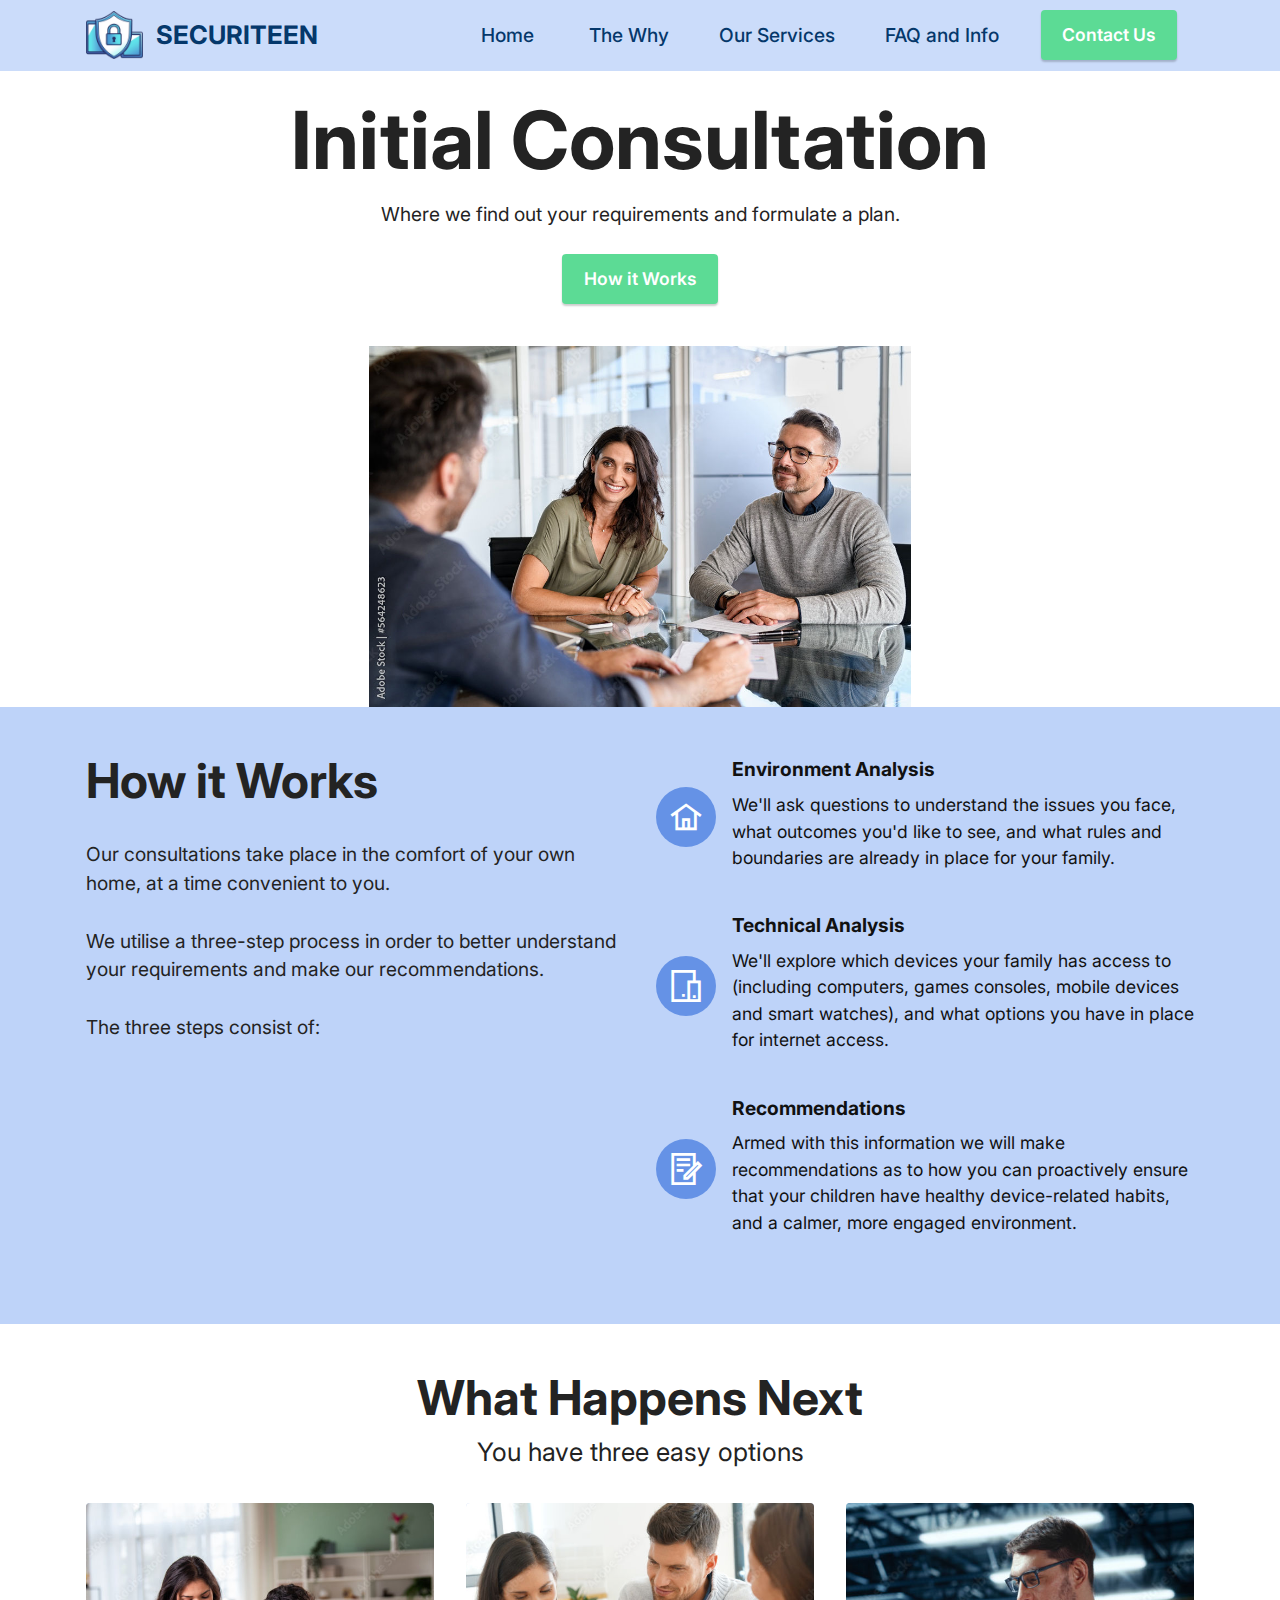
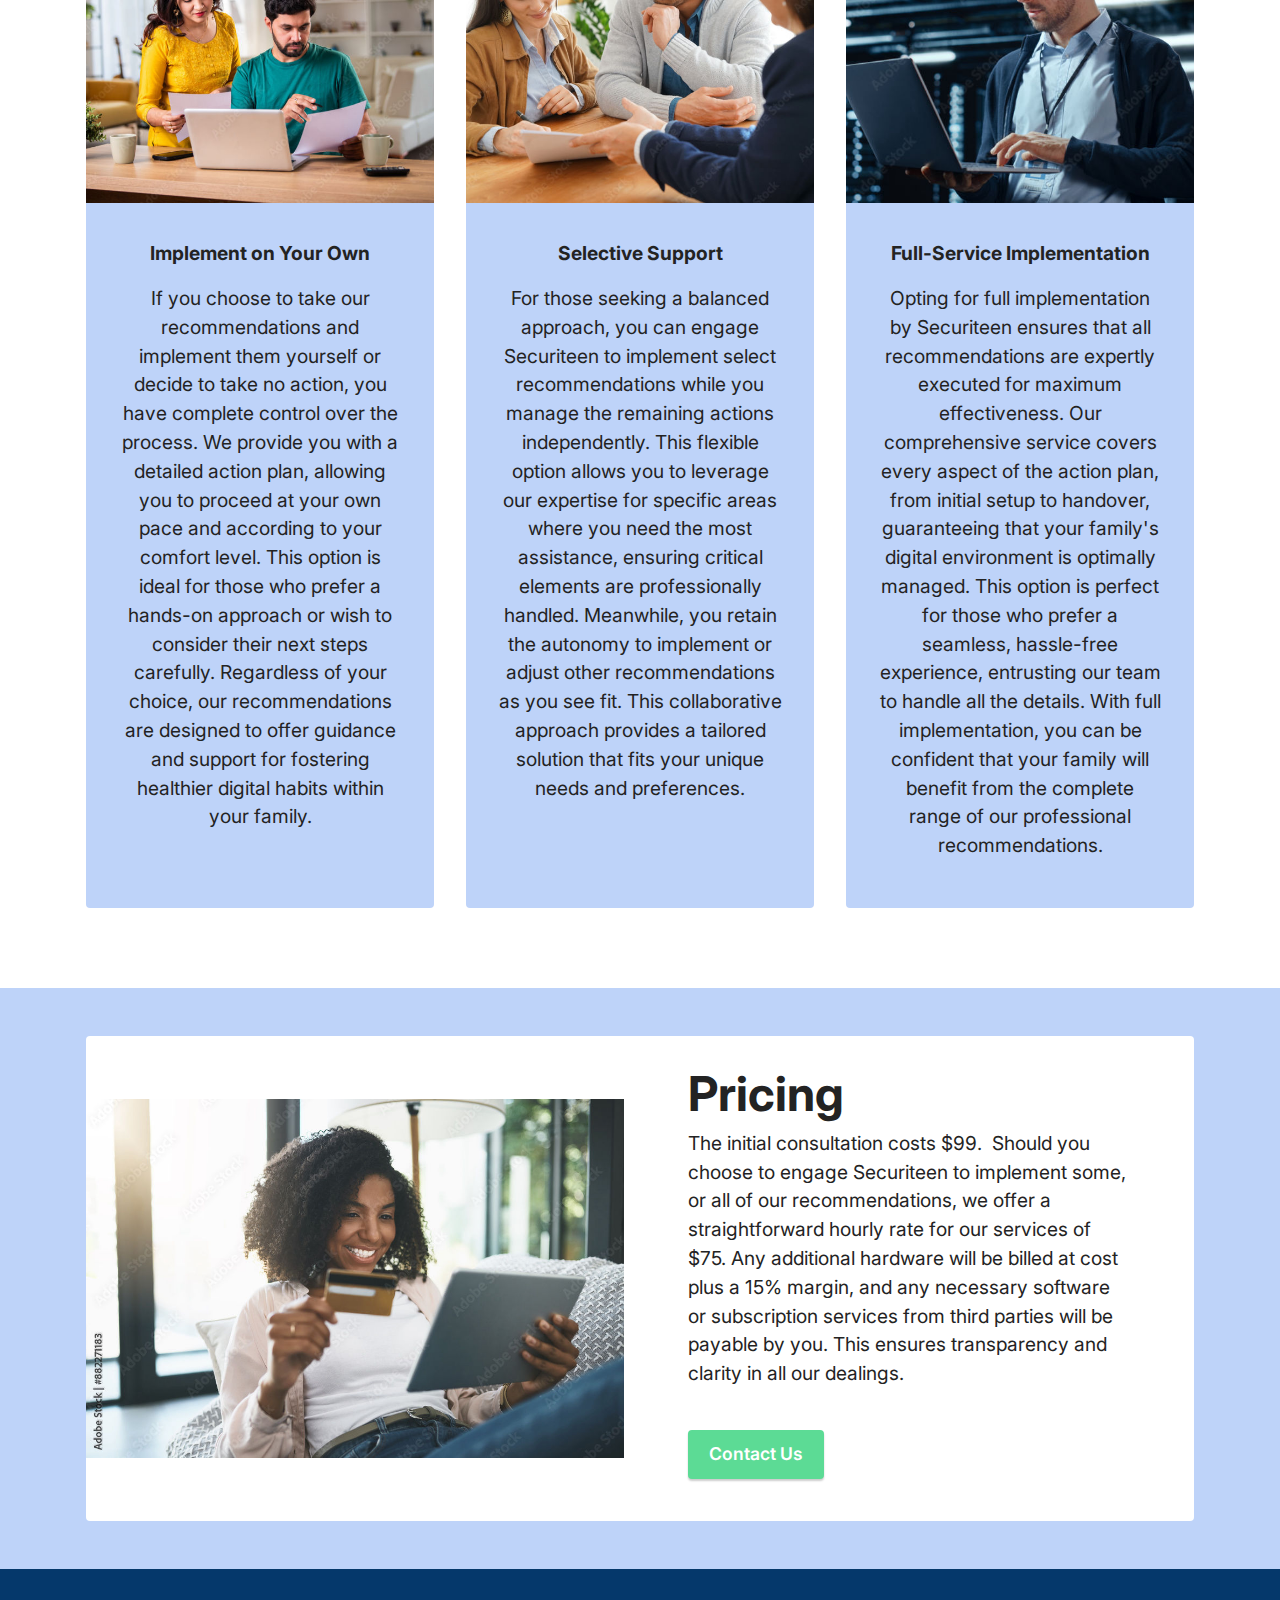
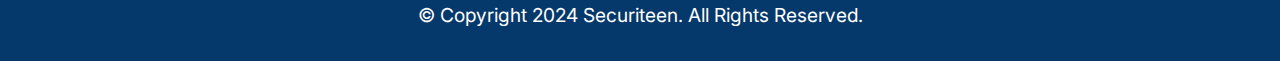
==== consultations.html @ f28571cd "Add files via upload" ====
<!DOCTYPE html>
<html  >
<head>
  
  <meta charset="UTF-8">
  <meta http-equiv="X-UA-Compatible" content="IE=edge">
  
  <meta name="viewport" content="width=device-width, initial-scale=1, minimum-scale=1">
  <link rel="shortcut icon" href="assets/images/logo6a-134x112.png" type="image/x-icon">
  <meta name="description" content="">
  
  
  <title>Securiteen - Consultations</title>
  <link rel="stylesheet" href="assets/web/assets/mobirise-icons2/mobirise2.css">
  <link rel="stylesheet" href="assets/bootstrap/css/bootstrap.min.css">
  <link rel="stylesheet" href="assets/bootstrap/css/bootstrap-grid.min.css">
  <link rel="stylesheet" href="assets/bootstrap/css/bootstrap-reboot.min.css">
    <link rel="stylesheet" href="assets/dropdown/css/style.css">
  <link rel="stylesheet" href="assets/socicon/css/styles.css">
  <link rel="stylesheet" href="assets/theme/css/style.css">
  <link rel="preload" href="https://fonts.googleapis.com/css?family=Inter:100,200,300,400,500,600,700,800,900,100i,200i,300i,400i,500i,600i,700i,800i,900i&display=swap" as="style" onload="this.onload=null;this.rel='stylesheet'">
  <noscript><link rel="stylesheet" href="https://fonts.googleapis.com/css?family=Inter:100,200,300,400,500,600,700,800,900,100i,200i,300i,400i,500i,600i,700i,800i,900i&display=swap"></noscript>
  <link rel="preload" as="style" href="assets/mobirise/css/mbr-additional.css"><link rel="stylesheet" href="assets/mobirise/css/mbr-additional.css" type="text/css">

  
  
  
</head>
<body>
  
  <section data-bs-version="5.1" class="menu menu3 cid-sFAA5oUu2Y" once="menu" id="menu3-d">
    
    <nav class="navbar navbar-dropdown navbar-expand-lg">
        <div class="container">
            <div class="navbar-brand">
                <span class="navbar-logo">
                    <a href="index.html">
                        <img src="assets/images/logo6a-134x112.png" alt="Securiteen" style="height: 3rem;">
                    </a>
                </span>
                <span class="navbar-caption-wrap"><a class="navbar-caption text-primary display-5" href="index.html">SECURITEEN</a></span>
            </div>
            <button class="navbar-toggler" type="button" data-toggle="collapse" data-bs-toggle="collapse" data-target="#navbarSupportedContent" data-bs-target="#navbarSupportedContent" aria-controls="navbarNavAltMarkup" aria-expanded="false" aria-label="Toggle navigation">
                <div class="hamburger">
                    <span></span>
                    <span></span>
                    <span></span>
                    <span></span>
                </div>
            </button>
            <div class="collapse navbar-collapse" id="navbarSupportedContent">
                <ul class="navbar-nav nav-dropdown" data-app-modern-menu="true"><li class="nav-item"><a class="nav-link link text-primary display-7" href="index.html">Home&nbsp;</a></li>
                    <li class="nav-item"><a class="nav-link link text-primary display-7" href="index.html#content4-5">The Why</a></li>
                    <li class="nav-item"><a class="nav-link link text-primary display-7" href="services.html#info3-a">Our Services</a>
                    </li><li class="nav-item"><a class="nav-link link text-primary display-7" href="faq.html">FAQ and Info</a></li></ul>
                
                <div class="navbar-buttons mbr-section-btn"><a class="btn btn-secondary display-4" href="index.html#form1-7">Contact Us</a></div>
            </div>
        </div>
    </nav>
</section>

<section data-bs-version="5.1" class="header10 cid-ukwX53IGtv" id="header10-f">

    

    
    

    <div class="align-center container-fluid">
        <div class="row justify-content-center">
            <div class="col-md-12 col-lg-9">
                <h1 class="mbr-section-title mbr-fonts-style mb-3 display-1"><strong>Initial Consultation</strong></h1>
                <p class="mbr-text mbr-fonts-style display-7">
                    Where we find out your requirements and formulate a plan.</p>
                <div class="mbr-section-btn mt-3"><a class="btn btn-secondary display-4" href="consultations.html#features13-g">How it Works</a></div>
                <div class="image-wrap mt-4">
                    <img src="assets/images/adobestock-564248623-preview-1000x667.jpg" alt="" title="">
                </div>
            </div>
        </div>
    </div>
</section>

<section data-bs-version="5.1" class="features12 cid-ukwXMFQXv1" id="features13-g">

    

    
    
    <div class="container">
        <div class="row justify-content-center">
            <div class="col-12 col-lg-6">
                <div class="card-wrapper">
                    <div class="card-box align-left">
                        <h4 class="card-title mbr-fonts-style mb-4 display-2"><strong>How it Works</strong></h4>
                        <p class="mbr-text mbr-fonts-style mb-4 display-7">Our consultations take place in the comfort of your own home, at a time convenient to you.<br><br>We utilise a three-step process in order to better understand your requirements and make our recommendations.<br><br>The three steps consist of:</p>
                        
                    </div>
                </div>
            </div>
            <div class="col-12 col-lg-6">
                <div class="item mbr-flex">
                    <div class="icon-box">
                        <span class="mbr-iconfont mobi-mbri-home mobi-mbri"></span>
                    </div>
                    <div class="text-box">
                        <h4 class="icon-title mbr-black mbr-fonts-style display-7">
                            <strong>Environment Analysis</strong></h4>
                        <h5 class="icon-text mbr-black mbr-fonts-style display-4">We'll ask questions to understand the issues you face, what outcomes you'd like to see, and what rules and boundaries are already in place for your family.</h5>
                    </div>
                </div>
                <div class="item mbr-flex">
                    <div class="icon-box">
                        <span class="mbr-iconfont mobi-mbri-devices mobi-mbri"></span>
                    </div>
                    <div class="text-box">
                        <h4 class="icon-title mbr-black mbr-fonts-style display-7">
                            <strong>Technical Analysis</strong></h4>
                        <h5 class="icon-text mbr-black mbr-fonts-style display-4">We'll explore which devices your family has access to (including computers, games consoles, mobile devices and smart watches), and what options you have in place for internet access.</h5>
                    </div>
                </div>
                <div class="item mbr-flex">
                    <div class="icon-box">
                        <span class="mbr-iconfont mobi-mbri-contact-form mobi-mbri"></span>
                    </div>
                    <div class="text-box">
                        <h4 class="icon-title mbr-black mbr-fonts-style display-7">
                            <strong>Recommendations</strong></h4>
                        <h5 class="icon-text mbr-black mbr-fonts-style display-4">Armed with this information we will make recommendations as to how you can proactively ensure that your children have healthy device-related habits, and a calmer, more engaged environment.</h5>
                    </div>
                </div>
            </div>
        </div>
    </div>
</section>

<section data-bs-version="5.1" class="content3 cid-ukx0p74iKu" id="content3-h">
    
    
    <div class="container">
        <div class="mbr-section-head">
            <h4 class="mbr-section-title mbr-fonts-style align-center mb-0 display-2"><strong>What Happens Next</strong></h4>
            <h5 class="mbr-section-subtitle mbr-fonts-style align-center mb-0 mt-2 display-5">You have three easy options</h5>
        </div>
        <div class="row mt-4">
            <div class="item features-image сol-12 col-md-6 col-lg-4">
                <div class="item-wrapper">
                    <div class="item-img">
                        <img src="assets/images/adobestock-776880130-preview-816x544.jpg" alt="" title="">
                    </div>
                    <div class="item-content">
                        
                        <h6 class="item-subtitle mbr-fonts-style mt-1 display-7"><strong>Implement on Your Own</strong></h6>
                        <p class="mbr-text mbr-fonts-style mt-3 display-7">If you choose to take our recommendations and implement them yourself or decide to take no action, you have complete control over the process. We provide you with a detailed action plan, allowing you to proceed at your own pace and according to your comfort level. This option is ideal for those who prefer a hands-on approach or wish to consider their next steps carefully. Regardless of your choice, our recommendations are designed to offer guidance and support for fostering healthier digital habits within your family.</p>
                    </div>
                    
                </div>
            </div>
            <div class="item features-image сol-12 col-md-6 col-lg-4">
                <div class="item-wrapper">
                    <div class="item-img">
                        <img src="assets/images/adobestock-130217377-preview-816x544.jpg" alt="" title="">
                    </div>
                    <div class="item-content">
                        
                        <h6 class="item-subtitle mbr-fonts-style mt-1 display-7"><strong>Selective Support</strong></h6>
                        <p class="mbr-text mbr-fonts-style mt-3 display-7">For those seeking a balanced approach, you can engage Securiteen to implement select recommendations while you manage the remaining actions independently. This flexible option allows you to leverage our expertise for specific areas where you need the most assistance, ensuring critical elements are professionally handled. Meanwhile, you retain the autonomy to implement or adjust other recommendations as you see fit. This collaborative approach provides a tailored solution that fits your unique needs and preferences. <br>
                        </p>
                    </div>
                    
                </div>
            </div>
            <div class="item features-image сol-12 col-md-6 col-lg-4">
                <div class="item-wrapper">
                    <div class="item-img">
                        <img src="assets/images/adobestock-510856910-preview-816x459.jpg" alt="" title="">
                    </div>
                    <div class="item-content">
                        
                        <h6 class="item-subtitle mbr-fonts-style mt-1 display-7"><strong>Full-Service Implementation</strong></h6>
                        <p class="mbr-text mbr-fonts-style mt-3 display-7">Opting for full implementation by Securiteen ensures that all recommendations are expertly executed for maximum effectiveness. Our comprehensive service covers every aspect of the action plan, from initial setup to handover, guaranteeing that your family's digital environment is optimally managed. This option is perfect for those who prefer a seamless, hassle-free experience, entrusting our team to handle all the details. With full implementation, you can be confident that your family will benefit from the complete range of our professional recommendations.</p>
                    </div>
                    
                </div>
            </div>

        </div>
    </div>
</section>

<section data-bs-version="5.1" class="features6 cid-ukxaMw0TjD" id="features7-j">
    <!---->
    

    
    
    <div class="container">
        <div class="card-wrapper">
            <div class="row align-items-center">
                <div class="col-12 col-lg-6">
                    <div class="image-wrapper">
                        <img src="assets/images/adobestock-882271183-preview-1000x667.jpg" alt="">
                    </div>
                </div>
                <div class="col-12 col-lg">
                    <div class="text-box">
                        <h5 class="mbr-title mbr-fonts-style display-2">
                            <strong>Pricing</strong></h5>
                        <p class="mbr-text mbr-fonts-style display-7">The initial consultation costs $99.&nbsp; Should you choose to engage Securiteen to implement some, or all of our recommendations, we offer a straightforward hourly rate for our services of $75. Any additional hardware will be billed at cost plus a 15% margin, and any necessary software or subscription services from third parties will be payable by you. This ensures transparency and clarity in all our dealings.</p>
                        
                        <div class="mbr-section-btn pt-3"><a href="index.html#form1-7" class="btn btn-secondary display-4">Contact Us</a></div>
                    </div>
                </div>
            </div>
        </div>
    </div>
</section>

<section data-bs-version="5.1" class="footer3 cid-sFAOjz8nX7" once="footers" id="footer3-e">

    

    

    <div class="container">
        <div class="media-container-row align-center mbr-white">
            
            
            <div class="row row-copirayt">
                <p class="mbr-text mb-0 mbr-fonts-style mbr-white align-center display-7">
                    © Copyright 2024 Securiteen. All Rights Reserved.
                </p>
            </div>
        </div>
    </div>
</section>


<script src="assets/bootstrap/js/bootstrap.bundle.min.js"></script>
  <script src="assets/smoothscroll/smooth-scroll.js"></script>
  <script src="assets/ytplayer/index.js"></script>
      <script src="assets/dropdown/js/navbar-dropdown.js"></script>
  <script src="assets/theme/js/script.js"></script>
  
  
  
</body>
</html>
---- assets/web/assets/mobirise-icons2/mobirise2.css ----
@font-face {
  font-family: 'Moririse2';
  font-display: swap;
  src:  url('mobirise2.eot?f2bix4');
  src:  url('mobirise2.eot?f2bix4#iefix') format('embedded-opentype'),
    url('mobirise2.ttf?f2bix4') format('truetype'),
    url('mobirise2.woff?f2bix4') format('woff'),
    url('mobirise2.svg?f2bix4#mobirise2') format('svg');
  font-weight: normal;
  font-style: normal;
}

[class^="mobi-"], [class*=" mobi-"] {
  /* use !important to prevent issues with browser extensions that change fonts */
  font-family: 'Moririse2' !important;
  speak: none;
  font-style: normal;
  font-weight: normal;
  font-variant: normal;
  text-transform: none;
  line-height: 1;

  /* Better Font Rendering =========== */
  -webkit-font-smoothing: antialiased;
  -moz-osx-font-smoothing: grayscale;
}

.mobi-mbri-add-submenu:before {
  content: "\e900";
}
.mobi-mbri-alert:before {
  content: "\e901";
}
.mobi-mbri-align-center:before {
  content: "\e902";
}
.mobi-mbri-align-justify:before {
  content: "\e903";
}
.mobi-mbri-align-left:before {
  content: "\e904";
}
.mobi-mbri-align-right:before {
  content: "\e905";
}
.mobi-mbri-android:before {
  content: "\e906";
}
.mobi-mbri-apple:before {
  content: "\e907";
}
.mobi-mbri-arrow-down:before {
  content: "\e908";
}
.mobi-mbri-arrow-next:before {
  content: "\e909";
}
.mobi-mbri-arrow-prev:before {
  content: "\e90a";
}
.mobi-mbri-arrow-up:before {
  content: "\e90b";
}
.mobi-mbri-bold:before {
  content: "\e90c";
}
.mobi-mbri-bookmark:before {
  content: "\e90d";
}
.mobi-mbri-bootstrap:before {
  content: "\e90e";
}
.mobi-mbri-briefcase:before {
  content: "\e90f";
}
.mobi-mbri-browse:before {
  content: "\e910";
}
.mobi-mbri-bulleted-list:before {
  content: "\e911";
}
.mobi-mbri-calendar:before {
  content: "\e912";
}
.mobi-mbri-camera:before {
  content: "\e913";
}
.mobi-mbri-cart-add:before {
  content: "\e914";
}
.mobi-mbri-cart-full:before {
  content: "\e915";
}
.mobi-mbri-cash:before {
  content: "\e916";
}
.mobi-mbri-change-style:before {
  content: "\e917";
}
.mobi-mbri-chat:before {
  content: "\e918";
}
.mobi-mbri-clock:before {
  content: "\e919";
}
.mobi-mbri-close:before {
  content: "\e91a";
}
.mobi-mbri-cloud:before {
  content: "\e91b";
}
.mobi-mbri-code:before {
  content: "\e91c";
}
.mobi-mbri-contact-form:before {
  content: "\e91d";
}
.mobi-mbri-credit-card:before {
  content: "\e91e";
}
.mobi-mbri-cursor-click:before {
  content: "\e91f";
}
.mobi-mbri-cust-feedback:before {
  content: "\e920";
}
.mobi-mbri-database:before {
  content: "\e921";
}
.mobi-mbri-delivery:before {
  content: "\e922";
}
.mobi-mbri-desktop:before {
  content: "\e923";
}
.mobi-mbri-devices:before {
  content: "\e924";
}
.mobi-mbri-down:before {
  content: "\e925";
}
.mobi-mbri-download-2:before {
  content: "\e926";
}
.mobi-mbri-download:before {
  content: "\e927";
}
.mobi-mbri-drag-n-drop-2:before {
  content: "\e928";
}
.mobi-mbri-drag-n-drop:before {
  content: "\e929";
}
.mobi-mbri-edit-2:before {
  content: "\e92a";
}
.mobi-mbri-edit:before {
  content: "\e92b";
}
.mobi-mbri-error:before {
  content: "\e92c";
}
.mobi-mbri-extension:before {
  content: "\e92d";
}
.mobi-mbri-features:before {
  content: "\e92e";
}
.mobi-mbri-file:before {
  content: "\e92f";
}
.mobi-mbri-flag:before {
  content: "\e930";
}
.mobi-mbri-folder:before {
  content: "\e931";
}
.mobi-mbri-gift:before {
  content: "\e932";
}
.mobi-mbri-github:before {
  content: "\e933";
}
.mobi-mbri-globe-2:before {
  content: "\e934";
}
.mobi-mbri-globe:before {
  content: "\e935";
}
.mobi-mbri-growing-chart:before {
  content: "\e936";
}
.mobi-mbri-hearth:before {
  content: "\e937";
}
.mobi-mbri-help:before {
  content: "\e938";
}
.mobi-mbri-home:before {
  content: "\e939";
}
.mobi-mbri-hot-cup:before {
  content: "\e93a";
}
.mobi-mbri-idea:before {
  content: "\e93b";
}
.mobi-mbri-image-gallery:before {
  content: "\e93c";
}
.mobi-mbri-image-slider:before {
  content: "\e93d";
}
.mobi-mbri-info:before {
  content: "\e93e";
}
.mobi-mbri-italic:before {
  content: "\e93f";
}
.mobi-mbri-key:before {
  content: "\e940";
}
.mobi-mbri-laptop:before {
  content: "\e941";
}
.mobi-mbri-layers:before {
  content: "\e942";
}
.mobi-mbri-left-right:before {
  content: "\e943";
}
.mobi-mbri-left:before {
  content: "\e944";
}
.mobi-mbri-letter:before {
  content: "\e945";
}
.mobi-mbri-like:before {
  content: "\e946";
}
.mobi-mbri-link:before {
  content: "\e947";
}
.mobi-mbri-lock:before {
  content: "\e948";
}
.mobi-mbri-login:before {
  content: "\e949";
}
.mobi-mbri-logout:before {
  content: "\e94a";
}
.mobi-mbri-magic-stick:before {
  content: "\e94b";
}
.mobi-mbri-map-pin:before {
  content: "\e94c";
}
.mobi-mbri-menu:before {
  content: "\e94d";
}
.mobi-mbri-mobile-2:before {
  content: "\e94e";
}
.mobi-mbri-mobile-horizontal:before {
  content: "\e94f";
}
.mobi-mbri-mobile:before {
  content: "\e950";
}
.mobi-mbri-mobirise:before {
  content: "\e951";
}
.mobi-mbri-more-horizontal:before {
  content: "\e952";
}
.mobi-mbri-more-vertical:before {
  content: "\e953";
}
.mobi-mbri-music:before {
  content: "\e954";
}
.mobi-mbri-new-file:before {
  content: "\e955";
}
.mobi-mbri-numbered-list:before {
  content: "\e956";
}
.mobi-mbri-opened-folder:before {
  content: "\e957";
}
.mobi-mbri-pages:before {
  content: "\e958";
}
.mobi-mbri-paper-plane:before {
  content: "\e959";
}
.mobi-mbri-paperclip:before {
  content: "\e95a";
}
.mobi-mbri-phone:before {
  content: "\e95b";
}
.mobi-mbri-photo:before {
  content: "\e95c";
}
.mobi-mbri-photos:before {
  content: "\e95d";
}
.mobi-mbri-pin:before {
  content: "\e95e";
}
.mobi-mbri-play:before {
  content: "\e95f";
}
.mobi-mbri-plus:before {
  content: "\e960";
}
.mobi-mbri-preview:before {
  content: "\e961";
}
.mobi-mbri-print:before {
  content: "\e962";
}
.mobi-mbri-protect:before {
  content: "\e963";
}
.mobi-mbri-question:before {
  content: "\e964";
}
.mobi-mbri-quote-left:before {
  content: "\e965";
}
.mobi-mbri-quote-right:before {
  content: "\e966";
}
.mobi-mbri-redo:before {
  content: "\e967";
}
.mobi-mbri-refresh:before {
  content: "\e968";
}
.mobi-mbri-responsive-2:before {
  content: "\e969";
}
.mobi-mbri-responsive:before {
  content: "\e96a";
}
.mobi-mbri-right:before {
  content: "\e96b";
}
.mobi-mbri-rocket:before {
  content: "\e96c";
}
.mobi-mbri-sad-face:before {
  content: "\e96d";
}
.mobi-mbri-sale:before {
  content: "\e96e";
}
.mobi-mbri-save:before {
  content: "\e96f";
}
.mobi-mbri-search:before {
  content: "\e970";
}
.mobi-mbri-setting-2:before {
  content: "\e971";
}
.mobi-mbri-setting-3:before {
  content: "\e972";
}
.mobi-mbri-setting:before {
  content: "\e973";
}
.mobi-mbri-share:before {
  content: "\e974";
}
.mobi-mbri-shopping-bag:before {
  content: "\e975";
}
.mobi-mbri-shopping-basket:before {
  content: "\e976";
}
.mobi-mbri-shopping-cart:before {
  content: "\e977";
}
.mobi-mbri-sites:before {
  content: "\e978";
}
.mobi-mbri-smile-face:before {
  content: "\e979";
}
.mobi-mbri-speed:before {
  content: "\e97a";
}
.mobi-mbri-star:before {
  content: "\e97b";
}
.mobi-mbri-success:before {
  content: "\e97c";
}
.mobi-mbri-sun:before {
  content: "\e97d";
}
.mobi-mbri-sun2:before {
  content: "\e97e";
}
.mobi-mbri-tablet-vertical:before {
  content: "\e97f";
}
.mobi-mbri-tablet:before {
  content: "\e980";
}
.mobi-mbri-target:before {
  content: "\e981";
}
.mobi-mbri-timer:before {
  content: "\e982";
}
.mobi-mbri-to-ftp:before {
  content: "\e983";
}
.mobi-mbri-to-local-drive:before {
  content: "\e984";
}
.mobi-mbri-touch-swipe:before {
  content: "\e985";
}
.mobi-mbri-touch:before {
  content: "\e986";
}
.mobi-mbri-trash:before {
  content: "\e987";
}
.mobi-mbri-underline:before {
  content: "\e988";
}
.mobi-mbri-undo:before {
  content: "\e989";
}
.mobi-mbri-unlink:before {
  content: "\e98a";
}
.mobi-mbri-unlock:before {
  content: "\e98b";
}
.mobi-mbri-up-down:before {
  content: "\e98c";
}
.mobi-mbri-up:before {
  content: "\e98d";
}
.mobi-mbri-update:before {
  content: "\e98e";
}
.mobi-mbri-upload-2:before {
  content: "\e98f";
}
.mobi-mbri-upload:before {
  content: "\e990";
}
.mobi-mbri-user-2:before {
  content: "\e991";
}
.mobi-mbri-user:before {
  content: "\e992";
}
.mobi-mbri-users:before {
  content: "\e993";
}
.mobi-mbri-video-play:before {
  content: "\e994";
}
.mobi-mbri-video:before {
  content: "\e995";
}
.mobi-mbri-watch:before {
  content: "\e996";
}
.mobi-mbri-website-theme-2:before {
  content: "\e997";
}
.mobi-mbri-website-theme:before {
  content: "\e998";
}
.mobi-mbri-wifi:before {
  content: "\e999";
}
.mobi-mbri-windows:before {
  content: "\e99a";
}
.mobi-mbri-zoom-in:before {
  content: "\e99b";
}
.mobi-mbri-zoom-out:before {
  content: "\e99c";
}
---- assets/dropdown/css/style.css ----
.navbar-dropdown {
  left: 0;
  padding: 0;
  position: absolute;
  right: 0;
  top: 0;
  transition: all 0.45s ease;
  z-index: 1030;
  background: #282828; }
  .navbar-dropdown .navbar-logo {
    margin-right: 0.8rem;
    transition: margin 0.3s ease-in-out;
    vertical-align: middle; }
    .navbar-dropdown .navbar-logo img {
      height: 3.125rem;
      transition: all 0.3s ease-in-out; }
    .navbar-dropdown .navbar-logo.mbr-iconfont {
      font-size: 3.125rem;
      line-height: 3.125rem; }
  .navbar-dropdown .navbar-caption {
    font-weight: 700;
    white-space: normal;
    vertical-align: -4px;
    line-height: 3.125rem !important; }
    .navbar-dropdown .navbar-caption, .navbar-dropdown .navbar-caption:hover {
      color: inherit;
      text-decoration: none; }
  .navbar-dropdown .mbr-iconfont + .navbar-caption {
    vertical-align: -1px; }
  .navbar-dropdown.navbar-fixed-top {
    position: fixed; }
  .navbar-dropdown .navbar-brand span {
    vertical-align: -4px; }
  .navbar-dropdown.bg-color.transparent {
    background: none; }
  .navbar-dropdown.navbar-short .navbar-brand {
    padding: 0.625rem 0; }
    .navbar-dropdown.navbar-short .navbar-brand span {
      vertical-align: -1px; }
  .navbar-dropdown.navbar-short .navbar-caption {
    line-height: 2.375rem !important;
    vertical-align: -2px; }
  .navbar-dropdown.navbar-short .navbar-logo {
    margin-right: 0.5rem; }
    .navbar-dropdown.navbar-short .navbar-logo img {
      height: 2.375rem; }
    .navbar-dropdown.navbar-short .navbar-logo.mbr-iconfont {
      font-size: 2.375rem;
      line-height: 2.375rem; }
  .navbar-dropdown.navbar-short .mbr-table-cell {
    height: 3.625rem; }
  .navbar-dropdown .navbar-close {
    left: 0.6875rem;
    position: fixed;
    top: 0.75rem;
    z-index: 1000; }
  .navbar-dropdown .hamburger-icon {
    content: "";
    display: inline-block;
    vertical-align: middle;
    width: 16px;
    -webkit-box-shadow: 0 -6px 0 1px #282828,0 0 0 1px #282828,0 6px 0 1px #282828;
    -moz-box-shadow: 0 -6px 0 1px #282828,0 0 0 1px #282828,0 6px 0 1px #282828;
    box-shadow: 0 -6px 0 1px #282828,0 0 0 1px #282828,0 6px 0 1px #282828; }

.dropdown-menu .dropdown-toggle[data-toggle="dropdown-submenu"]::after {
  border-bottom: 0.35em solid transparent;
  border-left: 0.35em solid;
  border-right: 0;
  border-top: 0.35em solid transparent;
  margin-left: 0.3rem; }

.dropdown-menu .dropdown-item:focus {
  outline: 0; }

.nav-dropdown {
  font-size: 0.75rem;
  font-weight: 500;
  height: auto !important; }
  .nav-dropdown .nav-btn {
    padding-left: 1rem; }
  .nav-dropdown .link {
    margin: .667em 1.667em;
    font-weight: 500;
    padding: 0;
    transition: color .2s ease-in-out; }
    .nav-dropdown .link.dropdown-toggle {
      margin-right: 2.583em; }
      .nav-dropdown .link.dropdown-toggle::after {
        margin-left: .25rem;
        border-top: 0.35em solid;
        border-right: 0.35em solid transparent;
        border-left: 0.35em solid transparent;
        border-bottom: 0; }
      .nav-dropdown .link.dropdown-toggle[aria-expanded="true"] {
        margin: 0;
        padding: 0.667em 3.263em  0.667em 1.667em; }
  .nav-dropdown .link::after,
  .nav-dropdown .dropdown-item::after {
    color: inherit; }
  .nav-dropdown .btn {
    font-size: 0.75rem;
    font-weight: 700;
    letter-spacing: 0;
    margin-bottom: 0;
    padding-left: 1.25rem;
    padding-right: 1.25rem; }
  .nav-dropdown .dropdown-menu {
    border-radius: 0;
    border: 0;
    left: 0;
    margin: 0;
    padding-bottom: 1.25rem;
    padding-top: 1.25rem;
    position: relative; }
  .nav-dropdown .dropdown-submenu {
    margin-left: 0.125rem;
    top: 0; }
  .nav-dropdown .dropdown-item {
    font-weight: 500;
    line-height: 2;
    padding: 0.3846em 4.615em 0.3846em 1.5385em;
    position: relative;
    transition: color .2s ease-in-out, background-color .2s ease-in-out; }
    .nav-dropdown .dropdown-item::after {
      margin-top: -0.3077em;
      position: absolute;
      right: 1.1538em;
      top: 50%; }
    .nav-dropdown .dropdown-item:focus, .nav-dropdown .dropdown-item:hover {
      background: none; }

@media (max-width: 767px) {
  .nav-dropdown.navbar-toggleable-sm {
    bottom: 0;
    display: none;
    left: 0;
    overflow-x: hidden;
    position: fixed;
    top: 0;
    transform: translateX(-100%);
    -ms-transform: translateX(-100%);
    -webkit-transform: translateX(-100%);
    width: 18.75rem;
    z-index: 999; } }
.nav-dropdown.navbar-toggleable-xl {
  bottom: 0;
  display: none;
  left: 0;
  overflow-x: hidden;
  position: fixed;
  top: 0;
  transform: translateX(-100%);
  -ms-transform: translateX(-100%);
  -webkit-transform: translateX(-100%);
  width: 18.75rem;
  z-index: 999; }

.nav-dropdown-sm {
  display: block !important;
  overflow-x: hidden;
  overflow: auto;
  padding-top: 3.875rem; }
  .nav-dropdown-sm::after {
    content: "";
    display: block;
    height: 3rem;
    width: 100%; }
  .nav-dropdown-sm.collapse.in ~ .navbar-close {
    display: block !important; }
  .nav-dropdown-sm.collapsing, .nav-dropdown-sm.collapse.in {
    transform: translateX(0);
    -ms-transform: translateX(0);
    -webkit-transform: translateX(0);
    transition: all 0.25s ease-out;
    -webkit-transition: all 0.25s ease-out;
    background: #282828; }
  .nav-dropdown-sm.collapsing[aria-expanded="false"] {
    transform: translateX(-100%);
    -ms-transform: translateX(-100%);
    -webkit-transform: translateX(-100%); }
  .nav-dropdown-sm .nav-item {
    display: block;
    margin-left: 0 !important;
    padding-left: 0; }
  .nav-dropdown-sm .link,
  .nav-dropdown-sm .dropdown-item {
    border-top: 1px dotted rgba(255, 255, 255, 0.1);
    font-size: 0.8125rem;
    line-height: 1.6;
    margin: 0 !important;
    padding: 0.875rem 2.4rem 0.875rem 1.5625rem !important;
    position: relative;
    white-space: normal; }
    .nav-dropdown-sm .link:focus, .nav-dropdown-sm .link:hover,
    .nav-dropdown-sm .dropdown-item:focus,
    .nav-dropdown-sm .dropdown-item:hover {
      background: rgba(0, 0, 0, 0.2) !important;
      color: #c0a375; }
  .nav-dropdown-sm .nav-btn {
    position: relative;
    padding: 1.5625rem 1.5625rem 0 1.5625rem; }
    .nav-dropdown-sm .nav-btn::before {
      border-top: 1px dotted rgba(255, 255, 255, 0.1);
      content: "";
      left: 0;
      position: absolute;
      top: 0;
      width: 100%; }
    .nav-dropdown-sm .nav-btn + .nav-btn {
      padding-top: 0.625rem; }
      .nav-dropdown-sm .nav-btn + .nav-btn::before {
        display: none; }
  .nav-dropdown-sm .btn {
    padding: 0.625rem 0; }
  .nav-dropdown-sm .dropdown-toggle[data-toggle="dropdown-submenu"]::after {
    margin-left: .25rem;
    border-top: 0.35em solid;
    border-right: 0.35em solid transparent;
    border-left: 0.35em solid transparent;
    border-bottom: 0; }
  .nav-dropdown-sm .dropdown-toggle[data-toggle="dropdown-submenu"][aria-expanded="true"]::after {
    border-top: 0;
    border-right: 0.35em solid transparent;
    border-left: 0.35em solid transparent;
    border-bottom: 0.35em solid; }
  .nav-dropdown-sm .dropdown-menu {
    margin: 0;
    padding: 0;
    position: relative;
    top: 0;
    left: 0;
    width: 100%;
    border: 0;
    float: none;
    border-radius: 0;
    background: none; }
  .nav-dropdown-sm .dropdown-submenu {
    left: 100%;
    margin-left: 0.125rem;
    margin-top: -1.25rem;
    top: 0; }

.navbar-toggleable-sm .nav-dropdown .dropdown-menu {
  position: absolute; }

.navbar-toggleable-sm .nav-dropdown .dropdown-submenu {
  left: 100%;
  margin-left: 0.125rem;
  margin-top: -1.25rem;
  top: 0; }

.navbar-toggleable-sm.opened .nav-dropdown .dropdown-menu {
  position: relative; }

.navbar-toggleable-sm.opened .nav-dropdown .dropdown-submenu {
  left: 0;
  margin-left: 00rem;
  margin-top: 0rem;
  top: 0; }

.is-builder .nav-dropdown.collapsing {
  transition: none !important; }
---- assets/socicon/css/styles.css ----
@charset "UTF-8";

@font-face {
  font-family: 'Socicon';
  src:  url('../fonts/socicon.eot');
  src:  url('../fonts/socicon.eot?#iefix') format('embedded-opentype'),
    url('../fonts/socicon.woff2') format('woff2'),
    url('../fonts/socicon.ttf') format('truetype'),
    url('../fonts/socicon.woff') format('woff'),
    url('../fonts/socicon.svg#socicon') format('svg');
  font-weight: normal;
  font-style: normal;
  font-display: swap;
}

[data-icon]:before {
  font-family: "socicon" !important;
  content: attr(data-icon);
  font-style: normal !important;
  font-weight: normal !important;
  font-variant: normal !important;
  text-transform: none !important;
  speak: none;
  line-height: 1;
  -webkit-font-smoothing: antialiased;
  -moz-osx-font-smoothing: grayscale;
}

[class^="socicon-"], [class*=" socicon-"] {
  /* use !important to prevent issues with browser extensions that change fonts */
  font-family: 'Socicon' !important;
  speak: none;
  font-style: normal;
  font-weight: normal;
  font-variant: normal;
  text-transform: none;
  line-height: 1;

  /* Better Font Rendering =========== */
  -webkit-font-smoothing: antialiased;
  -moz-osx-font-smoothing: grayscale;
}

.socicon-eitaa:before {
  content: "\e97c";
}
.socicon-soroush:before {
  content: "\e97d";
}
.socicon-bale:before {
  content: "\e97e";
}
.socicon-zazzle:before {
  content: "\e97b";
}
.socicon-society6:before {
  content: "\e97a";
}
.socicon-redbubble:before {
  content: "\e979";
}
.socicon-avvo:before {
  content: "\e978";
}
.socicon-stitcher:before {
  content: "\e977";
}
.socicon-googlehangouts:before {
  content: "\e974";
}
.socicon-dlive:before {
  content: "\e975";
}
.socicon-vsco:before {
  content: "\e976";
}
.socicon-flipboard:before {
  content: "\e973";
}
.socicon-ubuntu:before {
  content: "\e958";
}
.socicon-artstation:before {
  content: "\e959";
}
.socicon-invision:before {
  content: "\e95a";
}
.socicon-torial:before {
  content: "\e95b";
}
.socicon-collectorz:before {
  content: "\e95c";
}
.socicon-seenthis:before {
  content: "\e95d";
}
.socicon-googleplaymusic:before {
  content: "\e95e";
}
.socicon-debian:before {
  content: "\e95f";
}
.socicon-filmfreeway:before {
  content: "\e960";
}
.socicon-gnome:before {
  content: "\e961";
}
.socicon-itchio:before {
  content: "\e962";
}
.socicon-jamendo:before {
  content: "\e963";
}
.socicon-mix:before {
  content: "\e964";
}
.socicon-sharepoint:before {
  content: "\e965";
}
.socicon-tinder:before {
  content: "\e966";
}
.socicon-windguru:before {
  content: "\e967";
}
.socicon-cdbaby:before {
  content: "\e968";
}
.socicon-elementaryos:before {
  content: "\e969";
}
.socicon-stage32:before {
  content: "\e96a";
}
.socicon-tiktok:before {
  content: "\e96b";
}
.socicon-gitter:before {
  content: "\e96c";
}
.socicon-letterboxd:before {
  content: "\e96d";
}
.socicon-threema:before {
  content: "\e96e";
}
.socicon-splice:before {
  content: "\e96f";
}
.socicon-metapop:before {
  content: "\e970";
}
.socicon-naver:before {
  content: "\e971";
}
.socicon-remote:before {
  content: "\e972";
}
.socicon-internet:before {
  content: "\e957";
}
.socicon-moddb:before {
  content: "\e94b";
}
.socicon-indiedb:before {
  content: "\e94c";
}
.socicon-traxsource:before {
  content: "\e94d";
}
.socicon-gamefor:before {
  content: "\e94e";
}
.socicon-pixiv:before {
  content: "\e94f";
}
.socicon-myanimelist:before {
  content: "\e950";
}
.socicon-blackberry:before {
  content: "\e951";
}
.socicon-wickr:before {
  content: "\e952";
}
.socicon-spip:before {
  content: "\e953";
}
.socicon-napster:before {
  content: "\e954";
}
.socicon-beatport:before {
  content: "\e955";
}
.socicon-hackerone:before {
  content: "\e956";
}
.socicon-hackernews:before {
  content: "\e946";
}
.socicon-smashwords:before {
  content: "\e947";
}
.socicon-kobo:before {
  content: "\e948";
}
.socicon-bookbub:before {
  content: "\e949";
}
.socicon-mailru:before {
  content: "\e94a";
}
.socicon-gitlab:before {
  content: "\e945";
}
.socicon-instructables:before {
  content: "\e944";
}
.socicon-portfolio:before {
  content: "\e943";
}
.socicon-codered:before {
  content: "\e940";
}
.socicon-origin:before {
  content: "\e941";
}
.socicon-nextdoor:before {
  content: "\e942";
}
.socicon-udemy:before {
  content: "\e93f";
}
.socicon-livemaster:before {
  content: "\e93e";
}
.socicon-crunchbase:before {
  content: "\e93b";
}
.socicon-homefy:before {
  content: "\e93c";
}
.socicon-calendly:before {
  content: "\e93d";
}
.socicon-realtor:before {
  content: "\e90f";
}
.socicon-tidal:before {
  content: "\e910";
}
.socicon-qobuz:before {
  content: "\e911";
}
.socicon-natgeo:before {
  content: "\e912";
}
.socicon-mastodon:before {
  content: "\e913";
}
.socicon-unsplash:before {
  content: "\e914";
}
.socicon-homeadvisor:before {
  content: "\e915";
}
.socicon-angieslist:before {
  content: "\e916";
}
.socicon-codepen:before {
  content: "\e917";
}
.socicon-slack:before {
  content: "\e918";
}
.socicon-openaigym:before {
  content: "\e919";
}
.socicon-logmein:before {
  content: "\e91a";
}
.socicon-fiverr:before {
  content: "\e91b";
}
.socicon-gotomeeting:before {
  content: "\e91c";
}
.socicon-aliexpress:before {
  content: "\e91d";
}
.socicon-guru:before {
  content: "\e91e";
}
.socicon-appstore:before {
  content: "\e91f";
}
.socicon-homes:before {
  content: "\e920";
}
.socicon-zoom:before {
  content: "\e921";
}
.socicon-alibaba:before {
  content: "\e922";
}
.socicon-craigslist:before {
  content: "\e923";
}
.socicon-wix:before {
  content: "\e924";
}
.socicon-redfin:before {
  content: "\e925";
}
.socicon-googlecalendar:before {
  content: "\e926";
}
.socicon-shopify:before {
  content: "\e927";
}
.socicon-freelancer:before {
  content: "\e928";
}
.socicon-seedrs:before {
  content: "\e929";
}
.socicon-bing:before {
  content: "\e92a";
}
.socicon-doodle:before {
  content: "\e92b";
}
.socicon-bonanza:before {
  content: "\e92c";
}
.socicon-squarespace:before {
  content: "\e92d";
}
.socicon-toptal:before {
  content: "\e92e";
}
.socicon-gust:before {
  content: "\e92f";
}
.socicon-ask:before {
  content: "\e930";
}
.socicon-trulia:before {
  content: "\e931";
}
.socicon-loomly:before {
  content: "\e932";
}
.socicon-ghost:before {
  content: "\e933";
}
.socicon-upwork:before {
  content: "\e934";
}
.socicon-fundable:before {
  content: "\e935";
}
.socicon-booking:before {
  content: "\e936";
}
.socicon-googlemaps:before {
  content: "\e937";
}
.socicon-zillow:before {
  content: "\e938";
}
.socicon-niconico:before {
  content: "\e939";
}
.socicon-toneden:before {
  content: "\e93a";
}
.socicon-augment:before {
  content: "\e908";
}
.socicon-bitbucket:before {
  content: "\e909";
}
.socicon-fyuse:before {
  content: "\e90a";
}
.socicon-yt-gaming:before {
  content: "\e90b";
}
.socicon-sketchfab:before {
  content: "\e90c";
}
.socicon-mobcrush:before {
  content: "\e90d";
}
.socicon-microsoft:before {
  content: "\e90e";
}
.socicon-pandora:before {
  content: "\e907";
}
.socicon-messenger:before {
  content: "\e906";
}
.socicon-gamewisp:before {
  content: "\e905";
}
.socicon-bloglovin:before {
  content: "\e904";
}
.socicon-tunein:before {
  content: "\e903";
}
.socicon-gamejolt:before {
  content: "\e901";
}
.socicon-trello:before {
  content: "\e902";
}
.socicon-spreadshirt:before {
  content: "\e900";
}
.socicon-500px:before {
  content: "\e000";
}
.socicon-8tracks:before {
  content: "\e001";
}
.socicon-airbnb:before {
  content: "\e002";
}
.socicon-alliance:before {
  content: "\e003";
}
.socicon-amazon:before {
  content: "\e004";
}
.socicon-amplement:before {
  content: "\e005";
}
.socicon-android:before {
  content: "\e006";
}
.socicon-angellist:before {
  content: "\e007";
}
.socicon-apple:before {
  content: "\e008";
}
.socicon-appnet:before {
  content: "\e009";
}
.socicon-baidu:before {
  content: "\e00a";
}
.socicon-bandcamp:before {
  content: "\e00b";
}
.socicon-battlenet:before {
  content: "\e00c";
}
.socicon-mixer:before {
  content: "\e00d";
}
.socicon-bebee:before {
  content: "\e00e";
}
.socicon-bebo:before {
  content: "\e00f";
}
.socicon-behance:before {
  content: "\e010";
}
.socicon-blizzard:before {
  content: "\e011";
}
.socicon-blogger:before {
  content: "\e012";
}
.socicon-buffer:before {
  content: "\e013";
}
.socicon-chrome:before {
  content: "\e014";
}
.socicon-coderwall:before {
  content: "\e015";
}
.socicon-curse:before {
  content: "\e016";
}
.socicon-dailymotion:before {
  content: "\e017";
}
.socicon-deezer:before {
  content: "\e018";
}
.socicon-delicious:before {
  content: "\e019";
}
.socicon-deviantart:before {
  content: "\e01a";
}
.socicon-diablo:before {
  content: "\e01b";
}
.socicon-digg:before {
  content: "\e01c";
}
.socicon-discord:before {
  content: "\e01d";
}
.socicon-disqus:before {
  content: "\e01e";
}
.socicon-douban:before {
  content: "\e01f";
}
.socicon-draugiem:before {
  content: "\e020";
}
.socicon-dribbble:before {
  content: "\e021";
}
.socicon-drupal:before {
  content: "\e022";
}
.socicon-ebay:before {
  content: "\e023";
}
.socicon-ello:before {
  content: "\e024";
}
.socicon-endomodo:before {
  content: "\e025";
}
.socicon-envato:before {
  content: "\e026";
}
.socicon-etsy:before {
  content: "\e027";
}
.socicon-facebook:before {
  content: "\e028";
}
.socicon-feedburner:before {
  content: "\e029";
}
.socicon-filmweb:before {
  content: "\e02a";
}
.socicon-firefox:before {
  content: "\e02b";
}
.socicon-flattr:before {
  content: "\e02c";
}
.socicon-flickr:before {
  content: "\e02d";
}
.socicon-formulr:before {
  content: "\e02e";
}
.socicon-forrst:before {
  content: "\e02f";
}
.socicon-foursquare:before {
  content: "\e030";
}
.socicon-friendfeed:before {
  content: "\e031";
}
.socicon-github:before {
  content: "\e032";
}
.socicon-goodreads:before {
  content: "\e033";
}
.socicon-google:before {
  content: "\e034";
}
.socicon-googlescholar:before {
  content: "\e035";
}
.socicon-googlegroups:before {
  content: "\e036";
}
.socicon-googlephotos:before {
  content: "\e037";
}
.socicon-googleplus:before {
  content: "\e038";
}
.socicon-grooveshark:before {
  content: "\e039";
}
.socicon-hackerrank:before {
  content: "\e03a";
}
.socicon-hearthstone:before {
  content: "\e03b";
}
.socicon-hellocoton:before {
  content: "\e03c";
}
.socicon-heroes:before {
  content: "\e03d";
}
.socicon-smashcast:before {
  content: "\e03e";
}
.socicon-horde:before {
  content: "\e03f";
}
.socicon-houzz:before {
  content: "\e040";
}
.socicon-icq:before {
  content: "\e041";
}
.socicon-identica:before {
  content: "\e042";
}
.socicon-imdb:before {
  content: "\e043";
}
.socicon-instagram:before {
  content: "\e044";
}
.socicon-issuu:before {
  content: "\e045";
}
.socicon-istock:before {
  content: "\e046";
}
.socicon-itunes:before {
  content: "\e047";
}
.socicon-keybase:before {
  content: "\e048";
}
.socicon-lanyrd:before {
  content: "\e049";
}
.socicon-lastfm:before {
  content: "\e04a";
}
.socicon-line:before {
  content: "\e04b";
}
.socicon-linkedin:before {
  content: "\e04c";
}
.socicon-livejournal:before {
  content: "\e04d";
}
.socicon-lyft:before {
  content: "\e04e";
}
.socicon-macos:before {
  content: "\e04f";
}
.socicon-mail:before {
  content: "\e050";
}
.socicon-medium:before {
  content: "\e051";
}
.socicon-meetup:before {
  content: "\e052";
}
.socicon-mixcloud:before {
  content: "\e053";
}
.socicon-modelmayhem:before {
  content: "\e054";
}
.socicon-mumble:before {
  content: "\e055";
}
.socicon-myspace:before {
  content: "\e056";
}
.socicon-newsvine:before {
  content: "\e057";
}
.socicon-nintendo:before {
  content: "\e058";
}
.socicon-npm:before {
  content: "\e059";
}
.socicon-odnoklassniki:before {
  content: "\e05a";
}
.socicon-openid:before {
  content: "\e05b";
}
.socicon-opera:before {
  content: "\e05c";
}
.socicon-outlook:before {
  content: "\e05d";
}
.socicon-overwatch:before {
  content: "\e05e";
}
.socicon-patreon:before {
  content: "\e05f";
}
.socicon-paypal:before {
  content: "\e060";
}
.socicon-periscope:before {
  content: "\e061";
}
.socicon-persona:before {
  content: "\e062";
}
.socicon-pinterest:before {
  content: "\e063";
}
.socicon-play:before {
  content: "\e064";
}
.socicon-player:before {
  content: "\e065";
}
.socicon-playstation:before {
  content: "\e066";
}
.socicon-pocket:before {
  content: "\e067";
}
.socicon-qq:before {
  content: "\e068";
}
.socicon-quora:before {
  content: "\e069";
}
.socicon-raidcall:before {
  content: "\e06a";
}
.socicon-ravelry:before {
  content: "\e06b";
}
.socicon-reddit:before {
  content: "\e06c";
}
.socicon-renren:before {
  content: "\e06d";
}
.socicon-researchgate:before {
  content: "\e06e";
}
.socicon-residentadvisor:before {
  content: "\e06f";
}
.socicon-reverbnation:before {
  content: "\e070";
}
.socicon-rss:before {
  content: "\e071";
}
.socicon-sharethis:before {
  content: "\e072";
}
.socicon-skype:before {
  content: "\e073";
}
.socicon-slideshare:before {
  content: "\e074";
}
.socicon-smugmug:before {
  content: "\e075";
}
.socicon-snapchat:before {
  content: "\e076";
}
.socicon-songkick:before {
  content: "\e077";
}
.socicon-soundcloud:before {
  content: "\e078";
}
.socicon-spotify:before {
  content: "\e079";
}
.socicon-stackexchange:before {
  content: "\e07a";
}
.socicon-stackoverflow:before {
  content: "\e07b";
}
.socicon-starcraft:before {
  content: "\e07c";
}
.socicon-stayfriends:before {
  content: "\e07d";
}
.socicon-steam:before {
  content: "\e07e";
}
.socicon-storehouse:before {
  content: "\e07f";
}
.socicon-strava:before {
  content: "\e080";
}
.socicon-streamjar:before {
  content: "\e081";
}
.socicon-stumbleupon:before {
  content: "\e082";
}
.socicon-swarm:before {
  content: "\e083";
}
.socicon-teamspeak:before {
  content: "\e084";
}
.socicon-teamviewer:before {
  content: "\e085";
}
.socicon-technorati:before {
  content: "\e086";
}
.socicon-telegram:before {
  content: "\e087";
}
.socicon-tripadvisor:before {
  content: "\e088";
}
.socicon-tripit:before {
  content: "\e089";
}
.socicon-triplej:before {
  content: "\e08a";
}
.socicon-tumblr:before {
  content: "\e08b";
}
.socicon-twitch:before {
  content: "\e08c";
}
.socicon-twitter:before {
  content: "\e08d";
}
.socicon-uber:before {
  content: "\e08e";
}
.socicon-ventrilo:before {
  content: "\e08f";
}
.socicon-viadeo:before {
  content: "\e090";
}
.socicon-viber:before {
  content: "\e091";
}
.socicon-viewbug:before {
  content: "\e092";
}
.socicon-vimeo:before {
  content: "\e093";
}
.socicon-vine:before {
  content: "\e094";
}
.socicon-vkontakte:before {
  content: "\e095";
}
.socicon-warcraft:before {
  content: "\e096";
}
.socicon-wechat:before {
  content: "\e097";
}
.socicon-weibo:before {
  content: "\e098";
}
.socicon-whatsapp:before {
  content: "\e099";
}
.socicon-wikipedia:before {
  content: "\e09a";
}
.socicon-windows:before {
  content: "\e09b";
}
.socicon-wordpress:before {
  content: "\e09c";
}
.socicon-wykop:before {
  content: "\e09d";
}
.socicon-xbox:before {
  content: "\e09e";
}
.socicon-xing:before {
  content: "\e09f";
}
.socicon-yahoo:before {
  content: "\e0a0";
}
.socicon-yammer:before {
  content: "\e0a1";
}
.socicon-yandex:before {
  content: "\e0a2";
}
.socicon-yelp:before {
  content: "\e0a3";
}
.socicon-younow:before {
  content: "\e0a4";
}
.socicon-youtube:before {
  content: "\e0a5";
}
.socicon-zapier:before {
  content: "\e0a6";
}
.socicon-zerply:before {
  content: "\e0a7";
}
.socicon-zomato:before {
  content: "\e0a8";
}
.socicon-zynga:before {
  content: "\e0a9";
}
---- assets/theme/css/style.css ----
@charset "UTF-8";
section {
  background-color: #ffffff;
}

body {
  font-style: normal;
  line-height: 1.5;
  font-weight: 400;
  color: #232323;
  position: relative;
}

button {
  background-color: transparent;
  border-color: transparent;
}

section,
.container,
.container-fluid {
  position: relative;
  word-wrap: break-word;
}

a.mbr-iconfont:hover {
  text-decoration: none;
}

.article .lead p,
.article .lead ul,
.article .lead ol,
.article .lead pre,
.article .lead blockquote {
  margin-bottom: 0;
}

a {
  font-style: normal;
  font-weight: 400;
  cursor: pointer;
}
a, a:hover {
  text-decoration: none;
}

.mbr-section-title {
  font-style: normal;
  line-height: 1.3;
}

.mbr-section-subtitle {
  line-height: 1.3;
}

.mbr-text {
  font-style: normal;
  line-height: 1.7;
}

h1,
h2,
h3,
h4,
h5,
h6,
.display-1,
.display-2,
.display-4,
.display-5,
.display-7,
span,
p,
a {
  line-height: 1;
  word-break: break-word;
  word-wrap: break-word;
  font-weight: 400;
}

b,
strong {
  font-weight: bold;
}

input:-webkit-autofill, input:-webkit-autofill:hover, input:-webkit-autofill:focus, input:-webkit-autofill:active {
  transition-delay: 9999s;
  -webkit-transition-property: background-color, color;
  transition-property: background-color, color;
}

textarea[type=hidden] {
  display: none;
}

section {
  background-position: 50% 50%;
  background-repeat: no-repeat;
  background-size: cover;
}
section .mbr-background-video,
section .mbr-background-video-preview {
  position: absolute;
  bottom: 0;
  left: 0;
  right: 0;
  top: 0;
}

.hidden {
  visibility: hidden;
}

.mbr-z-index20 {
  z-index: 20;
}

/*! Base colors */
.mbr-white {
  color: #ffffff;
}

.mbr-black {
  color: #111111;
}

.mbr-bg-white {
  background-color: #ffffff;
}

.mbr-bg-black {
  background-color: #000000;
}

/*! Text-aligns */
.align-left {
  text-align: left;
}

.align-center {
  text-align: center;
}

.align-right {
  text-align: right;
}

/*! Font-weight  */
.mbr-light {
  font-weight: 300;
}

.mbr-regular {
  font-weight: 400;
}

.mbr-semibold {
  font-weight: 500;
}

.mbr-bold {
  font-weight: 700;
}

/*! Media  */
.media-content {
  flex-basis: 100%;
}

.media-container-row {
  display: flex;
  flex-direction: row;
  flex-wrap: wrap;
  justify-content: center;
  align-content: center;
  align-items: start;
}
.media-container-row .media-size-item {
  width: 400px;
}

.media-container-column {
  display: flex;
  flex-direction: column;
  flex-wrap: wrap;
  justify-content: center;
  align-content: center;
  align-items: stretch;
}
.media-container-column > * {
  width: 100%;
}

@media (min-width: 992px) {
  .media-container-row {
    flex-wrap: nowrap;
  }
}
figure {
  margin-bottom: 0;
  overflow: hidden;
}

figure[mbr-media-size] {
  transition: width 0.1s;
}

img,
iframe {
  display: block;
  width: 100%;
}

.card {
  background-color: transparent;
  border: none;
}

.card-box {
  width: 100%;
}

.card-img {
  text-align: center;
  flex-shrink: 0;
  -webkit-flex-shrink: 0;
}

.media {
  max-width: 100%;
  margin: 0 auto;
}

.mbr-figure {
  align-self: center;
}

.media-container > div {
  max-width: 100%;
}

.mbr-figure img,
.card-img img {
  width: 100%;
}

@media (max-width: 991px) {
  .media-size-item {
    width: auto !important;
  }

  .media {
    width: auto;
  }

  .mbr-figure {
    width: 100% !important;
  }
}
/*! Buttons */
.mbr-section-btn {
  margin-left: -0.6rem;
  margin-right: -0.6rem;
  font-size: 0;
}

.btn {
  font-weight: 600;
  border-width: 1px;
  font-style: normal;
  margin: 0.6rem 0.6rem;
  white-space: normal;
  transition: all 0.2s ease-in-out;
  display: inline-flex;
  align-items: center;
  justify-content: center;
  word-break: break-word;
}

.btn-sm {
  font-weight: 600;
  letter-spacing: 0px;
  transition: all 0.3s ease-in-out;
}

.btn-md {
  font-weight: 600;
  letter-spacing: 0px;
  transition: all 0.3s ease-in-out;
}

.btn-lg {
  font-weight: 600;
  letter-spacing: 0px;
  transition: all 0.3s ease-in-out;
}

.btn-form {
  margin: 0;
}
.btn-form:hover {
  cursor: pointer;
}

nav .mbr-section-btn {
  margin-left: 0rem;
  margin-right: 0rem;
}

/*! Btn icon margin */
.btn .mbr-iconfont,
.btn.btn-sm .mbr-iconfont {
  order: 1;
  cursor: pointer;
  margin-left: 0.5rem;
  vertical-align: sub;
}

.btn.btn-md .mbr-iconfont,
.btn.btn-md .mbr-iconfont {
  margin-left: 0.8rem;
}

.mbr-regular {
  font-weight: 400;
}

.mbr-semibold {
  font-weight: 500;
}

.mbr-bold {
  font-weight: 700;
}

[type=submit] {
  -webkit-appearance: none;
}

/*! Full-screen */
.mbr-fullscreen .mbr-overlay {
  min-height: 100vh;
}

.mbr-fullscreen {
  display: flex;
  display: -moz-flex;
  display: -ms-flex;
  display: -o-flex;
  align-items: center;
  min-height: 100vh;
  padding-top: 3rem;
  padding-bottom: 3rem;
}

/*! Map */
.map {
  height: 25rem;
  position: relative;
}
.map iframe {
  width: 100%;
  height: 100%;
}

/*! Scroll to top arrow */
.mbr-arrow-up {
  bottom: 25px;
  right: 90px;
  position: fixed;
  text-align: right;
  z-index: 5000;
  color: #ffffff;
  font-size: 22px;
}

.mbr-arrow-up a {
  background: rgba(0, 0, 0, 0.2);
  border-radius: 50%;
  color: #fff;
  display: inline-block;
  height: 60px;
  width: 60px;
  border: 2px solid #fff;
  outline-style: none !important;
  position: relative;
  text-decoration: none;
  transition: all 0.3s ease-in-out;
  cursor: pointer;
  text-align: center;
}
.mbr-arrow-up a:hover {
  background-color: rgba(0, 0, 0, 0.4);
}
.mbr-arrow-up a i {
  line-height: 60px;
}

.mbr-arrow-up-icon {
  display: block;
  color: #fff;
}

.mbr-arrow-up-icon::before {
  content: "›";
  display: inline-block;
  font-family: serif;
  font-size: 22px;
  line-height: 1;
  font-style: normal;
  position: relative;
  top: 6px;
  left: -4px;
  transform: rotate(-90deg);
}

/*! Arrow Down */
.mbr-arrow {
  position: absolute;
  bottom: 45px;
  left: 50%;
  width: 60px;
  height: 60px;
  cursor: pointer;
  background-color: rgba(80, 80, 80, 0.5);
  border-radius: 50%;
  transform: translateX(-50%);
}
@media (max-width: 767px) {
  .mbr-arrow {
    display: none;
  }
}
.mbr-arrow > a {
  display: inline-block;
  text-decoration: none;
  outline-style: none;
  -webkit-animation: arrowdown 1.7s ease-in-out infinite;
          animation: arrowdown 1.7s ease-in-out infinite;
  color: #ffffff;
}
.mbr-arrow > a > i {
  position: absolute;
  top: -2px;
  left: 15px;
  font-size: 2rem;
}

#scrollToTop a i::before {
  content: "";
  position: absolute;
  display: block;
  border-bottom: 2.5px solid #fff;
  border-left: 2.5px solid #fff;
  width: 27.8%;
  height: 27.8%;
  left: 50%;
  top: 51%;
  transform: translateY(-30%) translateX(-50%) rotate(135deg);
}

@keyframes arrowdown {
  0% {
    transform: translateY(0px);
  }
  50% {
    transform: translateY(-5px);
  }
  100% {
    transform: translateY(0px);
  }
}
@-webkit-keyframes arrowdown {
  0% {
    transform: translateY(0px);
  }
  50% {
    transform: translateY(-5px);
  }
  100% {
    transform: translateY(0px);
  }
}
@media (max-width: 500px) {
  .mbr-arrow-up {
    left: 0;
    right: 0;
    text-align: center;
  }
}
/*Gradients animation*/
@keyframes gradient-animation {
  from {
    background-position: 0% 100%;
    -webkit-animation-timing-function: ease-in-out;
            animation-timing-function: ease-in-out;
  }
  to {
    background-position: 100% 0%;
    -webkit-animation-timing-function: ease-in-out;
            animation-timing-function: ease-in-out;
  }
}
@-webkit-keyframes gradient-animation {
  from {
    background-position: 0% 100%;
    -webkit-animation-timing-function: ease-in-out;
            animation-timing-function: ease-in-out;
  }
  to {
    background-position: 100% 0%;
    -webkit-animation-timing-function: ease-in-out;
            animation-timing-function: ease-in-out;
  }
}
.bg-gradient {
  background-size: 200% 200%;
  animation: gradient-animation 5s infinite alternate;
  -webkit-animation: gradient-animation 5s infinite alternate;
}

.menu .navbar-brand {
  display: -webkit-flex;
}
.menu .navbar-brand span {
  display: flex;
  display: -webkit-flex;
}
.menu .navbar-brand .navbar-caption-wrap {
  display: -webkit-flex;
}
.menu .navbar-brand .navbar-logo img {
  display: -webkit-flex;
  width: auto;
}
@media (min-width: 768px) and (max-width: 991px) {
  .menu .navbar-toggleable-sm .navbar-nav {
    display: -ms-flexbox;
  }
}
@media (max-width: 991px) {
  .menu .navbar-collapse {
    max-height: 93.5vh;
  }
  .menu .navbar-collapse.show {
    overflow: auto;
  }
}
@media (min-width: 992px) {
  .menu .navbar-nav.nav-dropdown {
    display: -webkit-flex;
  }
  .menu .navbar-toggleable-sm .navbar-collapse {
    display: -webkit-flex !important;
  }
  .menu .collapsed .navbar-collapse {
    max-height: 93.5vh;
  }
  .menu .collapsed .navbar-collapse.show {
    overflow: auto;
  }
}
@media (max-width: 767px) {
  .menu .navbar-collapse {
    max-height: 80vh;
  }
}

.nav-link .mbr-iconfont {
  margin-right: 0.5rem;
}

.navbar {
  display: -webkit-flex;
  -webkit-flex-wrap: wrap;
  -webkit-align-items: center;
  -webkit-justify-content: space-between;
}

.navbar-collapse {
  -webkit-flex-basis: 100%;
  -webkit-flex-grow: 1;
  -webkit-align-items: center;
}

.nav-dropdown .link {
  padding: 0.667em 1.667em !important;
  margin: 0 !important;
}

.nav {
  display: -webkit-flex;
  -webkit-flex-wrap: wrap;
}

.row {
  display: -webkit-flex;
  -webkit-flex-wrap: wrap;
}

.justify-content-center {
  -webkit-justify-content: center;
}

.form-inline {
  display: -webkit-flex;
}

.card-wrapper {
  -webkit-flex: 1;
}

.carousel-control {
  z-index: 10;
  display: -webkit-flex;
}

.carousel-controls {
  display: -webkit-flex;
}

.media {
  display: -webkit-flex;
}

.form-group:focus {
  outline: none;
}

.jq-selectbox__select {
  padding: 7px 0;
  position: relative;
}

.jq-selectbox__dropdown {
  overflow: hidden;
  border-radius: 10px;
  position: absolute;
  top: 100%;
  left: 0 !important;
  width: 100% !important;
}

.jq-selectbox__trigger-arrow {
  right: 0;
  transform: translateY(-50%);
}

.jq-selectbox li {
  padding: 1.07em 0.5em;
}

input[type=range] {
  padding-left: 0 !important;
  padding-right: 0 !important;
}

.modal-dialog,
.modal-content {
  height: 100%;
}

.modal-dialog .carousel-inner {
  height: calc(100vh - 1.75rem);
}
@media (max-width: 575px) {
  .modal-dialog .carousel-inner {
    height: calc(100vh - 1rem);
  }
}

.carousel-item {
  text-align: center;
}

.carousel-item img {
  margin: auto;
}

.navbar-toggler {
  align-self: flex-start;
  padding: 0.25rem 0.75rem;
  font-size: 1.25rem;
  line-height: 1;
  background: transparent;
  border: 1px solid transparent;
  border-radius: 0.25rem;
}

.navbar-toggler:focus,
.navbar-toggler:hover {
  text-decoration: none;
  box-shadow: none;
}

.navbar-toggler-icon {
  display: inline-block;
  width: 1.5em;
  height: 1.5em;
  vertical-align: middle;
  content: "";
  background: no-repeat center center;
  background-size: 100% 100%;
}

.navbar-toggler-left {
  position: absolute;
  left: 1rem;
}

.navbar-toggler-right {
  position: absolute;
  right: 1rem;
}

.card-img {
  width: auto;
}

.menu .navbar.collapsed:not(.beta-menu) {
  flex-direction: column;
}

.carousel-item.active,
.carousel-item-next,
.carousel-item-prev {
  display: flex;
}

.note-air-layout .dropup .dropdown-menu,
.note-air-layout .navbar-fixed-bottom .dropdown .dropdown-menu {
  bottom: initial !important;
}

html,
body {
  height: auto;
  min-height: 100vh;
}

.dropup .dropdown-toggle::after {
  display: none;
}

.form-asterisk {
  font-family: initial;
  position: absolute;
  top: -2px;
  font-weight: normal;
}

.form-control-label {
  position: relative;
  cursor: pointer;
  margin-bottom: 0.357em;
  padding: 0;
}

.alert {
  color: #ffffff;
  border-radius: 0;
  border: 0;
  font-size: 1.1rem;
  line-height: 1.5;
  margin-bottom: 1.875rem;
  padding: 1.25rem;
  position: relative;
  text-align: center;
}
.alert.alert-form::after {
  background-color: inherit;
  bottom: -7px;
  content: "";
  display: block;
  height: 14px;
  left: 50%;
  margin-left: -7px;
  position: absolute;
  transform: rotate(45deg);
  width: 14px;
}

.form-control {
  background-color: #ffffff;
  background-clip: border-box;
  color: #232323;
  line-height: 1rem !important;
  height: auto;
  padding: 0.6rem 1.2rem;
  transition: border-color 0.25s ease 0s;
  border: 1px solid transparent !important;
  border-radius: 4px;
  box-shadow: rgba(0, 0, 0, 0.07) 0px 1px 1px 0px, rgba(0, 0, 0, 0.07) 0px 1px 3px 0px, rgba(0, 0, 0, 0.03) 0px 0px 0px 1px;
}
.form-active .form-control:invalid {
  border-color: red;
}

form .row {
  margin-left: -0.6rem;
  margin-right: -0.6rem;
}
form .row [class*=col] {
  padding-left: 0.6rem;
  padding-right: 0.6rem;
}

form .mbr-section-btn {
  margin: 0;
  padding-left: 0.6rem;
  padding-right: 0.6rem;
}

form .btn {
  display: flex;
  padding: 0.6rem 1.2rem;
  margin: 0;
}

form .form-check-input {
  margin-top: 0.5;
}

textarea.form-control {
  line-height: 1.5rem !important;
}

.form-group {
  margin-bottom: 1.2rem;
}

.form-control,
form .btn {
  min-height: 48px;
}

.gdpr-block label span.textGDPR input[name=gdpr] {
  top: 7px;
}

.form-control:focus {
  box-shadow: none;
}

:focus {
  outline: none;
}

.mbr-overlay {
  background-color: #000;
  bottom: 0;
  left: 0;
  opacity: 0.5;
  position: absolute;
  right: 0;
  top: 0;
  z-index: 0;
  pointer-events: none;
}

blockquote {
  font-style: italic;
  padding: 3rem;
  font-size: 1.09rem;
  position: relative;
  border-left: 3px solid;
}

ul,
ol,
pre,
blockquote {
  margin-bottom: 2.3125rem;
}

.mt-4 {
  margin-top: 2rem !important;
}

.mb-4 {
  margin-bottom: 2rem !important;
}

@media (min-width: 992px) {
  .container {
    padding-left: 16px;
    padding-right: 16px;
  }

  .row {
    margin-left: -16px;
    margin-right: -16px;
  }
  .row > [class*=col] {
    padding-left: 16px;
    padding-right: 16px;
  }
}
@media (min-width: 768px) {
  .container-fluid {
    padding-left: 32px;
    padding-right: 32px;
  }
}
@media (min-width: 768px) and (max-width: 991px) {
  .mbr-container {
    padding-left: 32px;
    padding-right: 32px;
  }
}
@media (max-width: 767px) {
  .mbr-container {
    padding-left: 16px;
    padding-right: 16px;
  }
}
.card-wrapper,
.item-wrapper {
  overflow: hidden;
}

.app-video-wrapper > img {
  opacity: 1;
}

.item {
  position: relative;
}

.dropdown-menu .dropdown-menu {
  left: 100%;
}

.dropdown-item + .dropdown-menu {
  display: none;
}

.dropdown-item:hover + .dropdown-menu,
.dropdown-menu:hover {
  display: block;
}

@media (min-aspect-ratio: 16/9) {
  .mbr-video-foreground {
    height: 300% !important;
    top: -100% !important;
  }
}
@media (max-aspect-ratio: 16/9) {
  .mbr-video-foreground {
    width: 300% !important;
    left: -100% !important;
  }
}
---- assets/mobirise/css/mbr-additional.css ----
.btn {
  border-width: 2px;
}
body {
  font-family: Jost;
}
.display-1 {
  font-family: 'Inter', sans-serif;
  font-size: 5rem;
  line-height: 1.1;
}
.display-1 > .mbr-iconfont {
  font-size: 6.25rem;
}
.display-2 {
  font-family: 'Inter', sans-serif;
  font-size: 3rem;
  line-height: 1.1;
}
.display-2 > .mbr-iconfont {
  font-size: 3.75rem;
}
.display-4 {
  font-family: 'Inter', sans-serif;
  font-size: 1.1rem;
  line-height: 1.5;
}
.display-4 > .mbr-iconfont {
  font-size: 1.375rem;
}
.display-5 {
  font-family: 'Inter', sans-serif;
  font-size: 1.6rem;
  line-height: 1.5;
}
.display-5 > .mbr-iconfont {
  font-size: 2rem;
}
.display-7 {
  font-family: 'Inter', sans-serif;
  font-size: 1.2rem;
  line-height: 1.5;
}
.display-7 > .mbr-iconfont {
  font-size: 1.5rem;
}
/* ---- Fluid typography for mobile devices ---- */
/* 1.4 - font scale ratio ( bootstrap == 1.42857 ) */
/* 100vw - current viewport width */
/* (48 - 20)  48 == 48rem == 768px, 20 == 20rem == 320px(minimal supported viewport) */
/* 0.65 - min scale variable, may vary */
@media (max-width: 992px) {
  .display-1 {
    font-size: 4rem;
  }
}
@media (max-width: 768px) {
  .display-1 {
    font-size: 3.5rem;
    font-size: calc( 2.4rem + (5 - 2.4) * ((100vw - 20rem) / (48 - 20)));
    line-height: calc( 1.1 * (2.4rem + (5 - 2.4) * ((100vw - 20rem) / (48 - 20))));
  }
  .display-2 {
    font-size: 2.4rem;
    font-size: calc( 1.7rem + (3 - 1.7) * ((100vw - 20rem) / (48 - 20)));
    line-height: calc( 1.3 * (1.7rem + (3 - 1.7) * ((100vw - 20rem) / (48 - 20))));
  }
  .display-4 {
    font-size: 0.88rem;
    font-size: calc( 1.0350000000000001rem + (1.1 - 1.0350000000000001) * ((100vw - 20rem) / (48 - 20)));
    line-height: calc( 1.4 * (1.0350000000000001rem + (1.1 - 1.0350000000000001) * ((100vw - 20rem) / (48 - 20))));
  }
  .display-5 {
    font-size: 1.28rem;
    font-size: calc( 1.21rem + (1.6 - 1.21) * ((100vw - 20rem) / (48 - 20)));
    line-height: calc( 1.4 * (1.21rem + (1.6 - 1.21) * ((100vw - 20rem) / (48 - 20))));
  }
  .display-7 {
    font-size: 0.96rem;
    font-size: calc( 1.07rem + (1.2 - 1.07) * ((100vw - 20rem) / (48 - 20)));
    line-height: calc( 1.4 * (1.07rem + (1.2 - 1.07) * ((100vw - 20rem) / (48 - 20))));
  }
}
/* Buttons */
.btn {
  padding: 0.6rem 1.2rem;
  border-radius: 4px;
}
.btn-sm {
  padding: 0.6rem 1.2rem;
  border-radius: 4px;
}
.btn-md {
  padding: 0.6rem 1.2rem;
  border-radius: 4px;
}
.btn-lg {
  padding: 1rem 2.6rem;
  border-radius: 4px;
}
.bg-primary {
  background-color: #05386b !important;
}
.bg-success {
  background-color: #40b0bf !important;
}
.bg-info {
  background-color: #47b5ed !important;
}
.bg-warning {
  background-color: #ffe161 !important;
}
.bg-danger {
  background-color: #ff9966 !important;
}
.btn-primary,
.btn-primary:active {
  background-color: #05386b !important;
  border-color: #05386b !important;
  color: #ffffff !important;
  box-shadow: 0 2px 2px 0 rgba(0, 0, 0, 0.2);
}
.btn-primary:hover,
.btn-primary:focus,
.btn-primary.focus,
.btn-primary.active {
  color: #ffffff !important;
  background-color: #010d18 !important;
  border-color: #010d18 !important;
  box-shadow: 0 2px 5px 0 rgba(0, 0, 0, 0.2);
}
.btn-primary.disabled,
.btn-primary:disabled {
  color: #ffffff !important;
  background-color: #010d18 !important;
  border-color: #010d18 !important;
}
.btn-secondary,
.btn-secondary:active {
  background-color: #5cdb95 !important;
  border-color: #5cdb95 !important;
  color: #ffffff !important;
  box-shadow: 0 2px 2px 0 rgba(0, 0, 0, 0.2);
}
.btn-secondary:hover,
.btn-secondary:focus,
.btn-secondary.focus,
.btn-secondary.active {
  color: #ffffff !important;
  background-color: #29b869 !important;
  border-color: #29b869 !important;
  box-shadow: 0 2px 5px 0 rgba(0, 0, 0, 0.2);
}
.btn-secondary.disabled,
.btn-secondary:disabled {
  color: #ffffff !important;
  background-color: #29b869 !important;
  border-color: #29b869 !important;
}
.btn-info,
.btn-info:active {
  background-color: #47b5ed !important;
  border-color: #47b5ed !important;
  color: #ffffff !important;
  box-shadow: 0 2px 2px 0 rgba(0, 0, 0, 0.2);
}
.btn-info:hover,
.btn-info:focus,
.btn-info.focus,
.btn-info.active {
  color: #ffffff !important;
  background-color: #148cca !important;
  border-color: #148cca !important;
  box-shadow: 0 2px 5px 0 rgba(0, 0, 0, 0.2);
}
.btn-info.disabled,
.btn-info:disabled {
  color: #ffffff !important;
  background-color: #148cca !important;
  border-color: #148cca !important;
}
.btn-success,
.btn-success:active {
  background-color: #40b0bf !important;
  border-color: #40b0bf !important;
  color: #ffffff !important;
  box-shadow: 0 2px 2px 0 rgba(0, 0, 0, 0.2);
}
.btn-success:hover,
.btn-success:focus,
.btn-success.focus,
.btn-success.active {
  color: #ffffff !important;
  background-color: #2a747e !important;
  border-color: #2a747e !important;
  box-shadow: 0 2px 5px 0 rgba(0, 0, 0, 0.2);
}
.btn-success.disabled,
.btn-success:disabled {
  color: #ffffff !important;
  background-color: #2a747e !important;
  border-color: #2a747e !important;
}
.btn-warning,
.btn-warning:active {
  background-color: #ffe161 !important;
  border-color: #ffe161 !important;
  color: #614f00 !important;
  box-shadow: 0 2px 2px 0 rgba(0, 0, 0, 0.2);
}
.btn-warning:hover,
.btn-warning:focus,
.btn-warning.focus,
.btn-warning.active {
  color: #0a0800 !important;
  background-color: #ffd10a !important;
  border-color: #ffd10a !important;
  box-shadow: 0 2px 5px 0 rgba(0, 0, 0, 0.2);
}
.btn-warning.disabled,
.btn-warning:disabled {
  color: #614f00 !important;
  background-color: #ffd10a !important;
  border-color: #ffd10a !important;
}
.btn-danger,
.btn-danger:active {
  background-color: #ff9966 !important;
  border-color: #ff9966 !important;
  color: #ffffff !important;
  box-shadow: 0 2px 2px 0 rgba(0, 0, 0, 0.2);
}
.btn-danger:hover,
.btn-danger:focus,
.btn-danger.focus,
.btn-danger.active {
  color: #ffffff !important;
  background-color: #ff5f0f !important;
  border-color: #ff5f0f !important;
  box-shadow: 0 2px 5px 0 rgba(0, 0, 0, 0.2);
}
.btn-danger.disabled,
.btn-danger:disabled {
  color: #ffffff !important;
  background-color: #ff5f0f !important;
  border-color: #ff5f0f !important;
}
.btn-white,
.btn-white:active {
  background-color: #fafafa !important;
  border-color: #fafafa !important;
  color: #7a7a7a !important;
  box-shadow: 0 2px 2px 0 rgba(0, 0, 0, 0.2);
}
.btn-white:hover,
.btn-white:focus,
.btn-white.focus,
.btn-white.active {
  color: #4f4f4f !important;
  background-color: #cfcfcf !important;
  border-color: #cfcfcf !important;
  box-shadow: 0 2px 5px 0 rgba(0, 0, 0, 0.2);
}
.btn-white.disabled,
.btn-white:disabled {
  color: #7a7a7a !important;
  background-color: #cfcfcf !important;
  border-color: #cfcfcf !important;
}
.btn-black,
.btn-black:active {
  background-color: #232323 !important;
  border-color: #232323 !important;
  color: #ffffff !important;
  box-shadow: 0 2px 2px 0 rgba(0, 0, 0, 0.2);
}
.btn-black:hover,
.btn-black:focus,
.btn-black.focus,
.btn-black.active {
  color: #ffffff !important;
  background-color: #000000 !important;
  border-color: #000000 !important;
  box-shadow: 0 2px 5px 0 rgba(0, 0, 0, 0.2);
}
.btn-black.disabled,
.btn-black:disabled {
  color: #ffffff !important;
  background-color: #000000 !important;
  border-color: #000000 !important;
}
.btn-primary-outline,
.btn-primary-outline:active {
  background-color: transparent !important;
  border-color: #05386b;
  color: #05386b;
}
.btn-primary-outline:hover,
.btn-primary-outline:focus,
.btn-primary-outline.focus,
.btn-primary-outline.active {
  color: #010d18 !important;
  background-color: transparent!important;
  border-color: #010d18 !important;
  box-shadow: none!important;
}
.btn-primary-outline.disabled,
.btn-primary-outline:disabled {
  color: #ffffff !important;
  background-color: #05386b !important;
  border-color: #05386b !important;
}
.btn-secondary-outline,
.btn-secondary-outline:active {
  background-color: transparent !important;
  border-color: #5cdb95;
  color: #5cdb95;
}
.btn-secondary-outline:hover,
.btn-secondary-outline:focus,
.btn-secondary-outline.focus,
.btn-secondary-outline.active {
  color: #29b869 !important;
  background-color: transparent!important;
  border-color: #29b869 !important;
  box-shadow: none!important;
}
.btn-secondary-outline.disabled,
.btn-secondary-outline:disabled {
  color: #ffffff !important;
  background-color: #5cdb95 !important;
  border-color: #5cdb95 !important;
}
.btn-info-outline,
.btn-info-outline:active {
  background-color: transparent !important;
  border-color: #47b5ed;
  color: #47b5ed;
}
.btn-info-outline:hover,
.btn-info-outline:focus,
.btn-info-outline.focus,
.btn-info-outline.active {
  color: #148cca !important;
  background-color: transparent!important;
  border-color: #148cca !important;
  box-shadow: none!important;
}
.btn-info-outline.disabled,
.btn-info-outline:disabled {
  color: #ffffff !important;
  background-color: #47b5ed !important;
  border-color: #47b5ed !important;
}
.btn-success-outline,
.btn-success-outline:active {
  background-color: transparent !important;
  border-color: #40b0bf;
  color: #40b0bf;
}
.btn-success-outline:hover,
.btn-success-outline:focus,
.btn-success-outline.focus,
.btn-success-outline.active {
  color: #2a747e !important;
  background-color: transparent!important;
  border-color: #2a747e !important;
  box-shadow: none!important;
}
.btn-success-outline.disabled,
.btn-success-outline:disabled {
  color: #ffffff !important;
  background-color: #40b0bf !important;
  border-color: #40b0bf !important;
}
.btn-warning-outline,
.btn-warning-outline:active {
  background-color: transparent !important;
  border-color: #ffe161;
  color: #ffe161;
}
.btn-warning-outline:hover,
.btn-warning-outline:focus,
.btn-warning-outline.focus,
.btn-warning-outline.active {
  color: #ffd10a !important;
  background-color: transparent!important;
  border-color: #ffd10a !important;
  box-shadow: none!important;
}
.btn-warning-outline.disabled,
.btn-warning-outline:disabled {
  color: #614f00 !important;
  background-color: #ffe161 !important;
  border-color: #ffe161 !important;
}
.btn-danger-outline,
.btn-danger-outline:active {
  background-color: transparent !important;
  border-color: #ff9966;
  color: #ff9966;
}
.btn-danger-outline:hover,
.btn-danger-outline:focus,
.btn-danger-outline.focus,
.btn-danger-outline.active {
  color: #ff5f0f !important;
  background-color: transparent!important;
  border-color: #ff5f0f !important;
  box-shadow: none!important;
}
.btn-danger-outline.disabled,
.btn-danger-outline:disabled {
  color: #ffffff !important;
  background-color: #ff9966 !important;
  border-color: #ff9966 !important;
}
.btn-black-outline,
.btn-black-outline:active {
  background-color: transparent !important;
  border-color: #232323;
  color: #232323;
}
.btn-black-outline:hover,
.btn-black-outline:focus,
.btn-black-outline.focus,
.btn-black-outline.active {
  color: #000000 !important;
  background-color: transparent!important;
  border-color: #000000 !important;
  box-shadow: none!important;
}
.btn-black-outline.disabled,
.btn-black-outline:disabled {
  color: #ffffff !important;
  background-color: #232323 !important;
  border-color: #232323 !important;
}
.btn-white-outline,
.btn-white-outline:active {
  background-color: transparent !important;
  border-color: #fafafa;
  color: #fafafa;
}
.btn-white-outline:hover,
.btn-white-outline:focus,
.btn-white-outline.focus,
.btn-white-outline.active {
  color: #cfcfcf !important;
  background-color: transparent!important;
  border-color: #cfcfcf !important;
  box-shadow: none!important;
}
.btn-white-outline.disabled,
.btn-white-outline:disabled {
  color: #7a7a7a !important;
  background-color: #fafafa !important;
  border-color: #fafafa !important;
}
.text-primary {
  color: #05386b !important;
}
.text-secondary {
  color: #5cdb95 !important;
}
.text-success {
  color: #40b0bf !important;
}
.text-info {
  color: #47b5ed !important;
}
.text-warning {
  color: #ffe161 !important;
}
.text-danger {
  color: #ff9966 !important;
}
.text-white {
  color: #fafafa !important;
}
.text-black {
  color: #232323 !important;
}
a.text-primary:hover,
a.text-primary:focus,
a.text-primary.active {
  color: #00050a !important;
}
a.text-secondary:hover,
a.text-secondary:focus,
a.text-secondary.active {
  color: #26ab62 !important;
}
a.text-success:hover,
a.text-success:focus,
a.text-success.active {
  color: #266a73 !important;
}
a.text-info:hover,
a.text-info:focus,
a.text-info.active {
  color: #1283bc !important;
}
a.text-warning:hover,
a.text-warning:focus,
a.text-warning.active {
  color: #facb00 !important;
}
a.text-danger:hover,
a.text-danger:focus,
a.text-danger.active {
  color: #ff5500 !important;
}
a.text-white:hover,
a.text-white:focus,
a.text-white.active {
  color: #c7c7c7 !important;
}
a.text-black:hover,
a.text-black:focus,
a.text-black.active {
  color: #000000 !important;
}
a[class*="text-"]:not(.nav-link):not(.dropdown-item):not([role]):not(.navbar-caption) {
  position: relative;
  background-image: transparent;
  background-size: 10000px 2px;
  background-repeat: no-repeat;
  background-position: 0px 1.2em;
  background-position: -10000px 1.2em;
}
a[class*="text-"]:not(.nav-link):not(.dropdown-item):not([role]):not(.navbar-caption):hover {
  transition: background-position 2s ease-in-out;
  background-image: linear-gradient(currentColor 50%, currentColor 50%);
  background-position: 0px 1.2em;
}
.nav-tabs .nav-link.active {
  color: #05386b;
}
.nav-tabs .nav-link:not(.active) {
  color: #232323;
}
.alert-success {
  background-color: #70c770;
}
.alert-info {
  background-color: #47b5ed;
}
.alert-warning {
  background-color: #ffe161;
}
.alert-danger {
  background-color: #ff9966;
}
.mbr-gallery-filter li.active .btn {
  background-color: #05386b;
  border-color: #05386b;
  color: #ffffff;
}
.mbr-gallery-filter li.active .btn:focus {
  box-shadow: none;
}
a,
a:hover {
  color: #05386b;
}
.mbr-plan-header.bg-primary .mbr-plan-subtitle,
.mbr-plan-header.bg-primary .mbr-plan-price-desc {
  color: #0b78e5;
}
.mbr-plan-header.bg-success .mbr-plan-subtitle,
.mbr-plan-header.bg-success .mbr-plan-price-desc {
  color: #a0d8df;
}
.mbr-plan-header.bg-info .mbr-plan-subtitle,
.mbr-plan-header.bg-info .mbr-plan-price-desc {
  color: #ffffff;
}
.mbr-plan-header.bg-warning .mbr-plan-subtitle,
.mbr-plan-header.bg-warning .mbr-plan-price-desc {
  color: #ffffff;
}
.mbr-plan-header.bg-danger .mbr-plan-subtitle,
.mbr-plan-header.bg-danger .mbr-plan-price-desc {
  color: #ffffff;
}
/* Scroll to top button*/
.scrollToTop_wraper {
  display: none;
}
.form-control {
  font-family: 'Inter', sans-serif;
  font-size: 1.1rem;
  line-height: 1.5;
  font-weight: 400;
}
.form-control > .mbr-iconfont {
  font-size: 1.375rem;
}
.form-control:hover,
.form-control:focus {
  box-shadow: rgba(0, 0, 0, 0.07) 0px 1px 1px 0px, rgba(0, 0, 0, 0.07) 0px 1px 3px 0px, rgba(0, 0, 0, 0.03) 0px 0px 0px 1px;
  border-color: #05386b !important;
}
.form-control:-webkit-input-placeholder {
  font-family: 'Inter', sans-serif;
  font-size: 1.1rem;
  line-height: 1.5;
  font-weight: 400;
}
.form-control:-webkit-input-placeholder > .mbr-iconfont {
  font-size: 1.375rem;
}
blockquote {
  border-color: #05386b;
}
/* Forms */
.jq-selectbox li:hover,
.jq-selectbox li.selected {
  background-color: #05386b;
  color: #ffffff;
}
.jq-number__spin {
  transition: 0.25s ease;
}
.jq-number__spin:hover {
  border-color: #05386b;
}
.jq-selectbox .jq-selectbox__trigger-arrow,
.jq-number__spin.minus:after,
.jq-number__spin.plus:after {
  transition: 0.4s;
  border-top-color: #353535;
  border-bottom-color: #353535;
}
.jq-selectbox:hover .jq-selectbox__trigger-arrow,
.jq-number__spin.minus:hover:after,
.jq-number__spin.plus:hover:after {
  border-top-color: #05386b;
  border-bottom-color: #05386b;
}
.xdsoft_datetimepicker .xdsoft_calendar td.xdsoft_default,
.xdsoft_datetimepicker .xdsoft_calendar td.xdsoft_current,
.xdsoft_datetimepicker .xdsoft_timepicker .xdsoft_time_box > div > div.xdsoft_current {
  color: #ffffff !important;
  background-color: #05386b !important;
  box-shadow: none !important;
}
.xdsoft_datetimepicker .xdsoft_calendar td:hover,
.xdsoft_datetimepicker .xdsoft_timepicker .xdsoft_time_box > div > div:hover {
  color: #000000 !important;
  background: #5cdb95 !important;
  box-shadow: none !important;
}
.lazy-bg {
  background-image: none !important;
}
.lazy-placeholder:not(section),
.lazy-none {
  display: block;
  position: relative;
  padding-bottom: 56.25%;
  width: 100%;
  height: auto;
}
iframe.lazy-placeholder,
.lazy-placeholder:after {
  content: '';
  position: absolute;
  width: 200px;
  height: 200px;
  background: transparent no-repeat center;
  background-size: contain;
  top: 50%;
  left: 50%;
  transform: translateX(-50%) translateY(-50%);
  background-image: url("data:image/svg+xml;charset=UTF-8,%3csvg width='32' height='32' viewBox='0 0 64 64' xmlns='http://www.w3.org/2000/svg' stroke='%2305386b' %3e%3cg fill='none' fill-rule='evenodd'%3e%3cg transform='translate(16 16)' stroke-width='2'%3e%3ccircle stroke-opacity='.5' cx='16' cy='16' r='16'/%3e%3cpath d='M32 16c0-9.94-8.06-16-16-16'%3e%3canimateTransform attributeName='transform' type='rotate' from='0 16 16' to='360 16 16' dur='1s' repeatCount='indefinite'/%3e%3c/path%3e%3c/g%3e%3c/g%3e%3c/svg%3e");
}
section.lazy-placeholder:after {
  opacity: 0.5;
}
body {
  overflow-x: hidden;
}
a {
  transition: color 0.6s;
}
.cid-sFAA5oUu2Y .navbar-dropdown {
  position: relative !important;
}
.cid-sFAA5oUu2Y .navbar-dropdown {
  position: absolute !important;
}
.cid-sFAA5oUu2Y .dropdown-item:before {
  font-family: Moririse2 !important;
  content: "\e966";
  display: inline-block;
  width: 0;
  position: absolute;
  left: 1rem;
  top: 0.5rem;
  margin-right: 0.5rem;
  line-height: 1;
  font-size: inherit;
  vertical-align: middle;
  text-align: center;
  overflow: hidden;
  transform: scale(0, 1);
  transition: all 0.25s ease-in-out;
}
.cid-sFAA5oUu2Y .dropdown-menu {
  padding: 0;
  border-radius: 4px;
  box-shadow: 0 1px 3px 0 rgba(0, 0, 0, 0.1);
}
.cid-sFAA5oUu2Y .dropdown-item {
  border-bottom: 1px solid #e6e6e6;
}
.cid-sFAA5oUu2Y .dropdown-item:hover,
.cid-sFAA5oUu2Y .dropdown-item:focus {
  background: #05386b !important;
  color: white !important;
}
.cid-sFAA5oUu2Y .dropdown-item:first-child {
  border-top-left-radius: 4px;
  border-top-right-radius: 4px;
}
.cid-sFAA5oUu2Y .dropdown-item:last-child {
  border-bottom: none;
  border-bottom-left-radius: 4px;
  border-bottom-right-radius: 4px;
}
.cid-sFAA5oUu2Y .nav-dropdown .link {
  padding: 0 0.3em !important;
  margin: 0.667em 1em !important;
}
.cid-sFAA5oUu2Y .nav-dropdown .link.dropdown-toggle::after {
  margin-left: 0.5rem;
  margin-top: 0.2rem;
}
.cid-sFAA5oUu2Y .nav-link {
  position: relative;
}
.cid-sFAA5oUu2Y .container {
  display: flex;
  margin: auto;
}
.cid-sFAA5oUu2Y .iconfont-wrapper {
  color: #05386b !important;
  font-size: 1.5rem;
  padding-right: 0.5rem;
}
.cid-sFAA5oUu2Y .dropdown-menu,
.cid-sFAA5oUu2Y .navbar.opened {
  background: #bed3f9 !important;
}
.cid-sFAA5oUu2Y .nav-item:focus,
.cid-sFAA5oUu2Y .nav-link:focus {
  outline: none;
}
.cid-sFAA5oUu2Y .dropdown .dropdown-menu .dropdown-item {
  width: auto;
  transition: all 0.25s ease-in-out;
}
.cid-sFAA5oUu2Y .dropdown .dropdown-menu .dropdown-item::after {
  right: 0.5rem;
}
.cid-sFAA5oUu2Y .dropdown .dropdown-menu .dropdown-item .mbr-iconfont {
  margin-right: 0.5rem;
  vertical-align: sub;
}
.cid-sFAA5oUu2Y .dropdown .dropdown-menu .dropdown-item .mbr-iconfont:before {
  display: inline-block;
  transform: scale(1, 1);
  transition: all 0.25s ease-in-out;
}
.cid-sFAA5oUu2Y .collapsed .dropdown-menu .dropdown-item:before {
  display: none;
}
.cid-sFAA5oUu2Y .collapsed .dropdown .dropdown-menu .dropdown-item {
  padding: 0.235em 1.5em 0.235em 1.5em !important;
  transition: none;
  margin: 0 !important;
}
.cid-sFAA5oUu2Y .navbar {
  min-height: 70px;
  transition: all 0.3s;
  border-bottom: 1px solid transparent;
  background: rgba(190, 211, 249, 0.8);
}
.cid-sFAA5oUu2Y .navbar.opened {
  transition: all 0.3s;
}
.cid-sFAA5oUu2Y .navbar .dropdown-item {
  padding: 0.5rem 1.8rem;
}
.cid-sFAA5oUu2Y .navbar .navbar-logo img {
  width: auto;
}
.cid-sFAA5oUu2Y .navbar .navbar-collapse {
  justify-content: flex-end;
  z-index: 1;
}
.cid-sFAA5oUu2Y .navbar.collapsed {
  justify-content: center;
}
.cid-sFAA5oUu2Y .navbar.collapsed .nav-item .nav-link::before {
  display: none;
}
.cid-sFAA5oUu2Y .navbar.collapsed.opened .dropdown-menu {
  top: 0;
}
@media (min-width: 992px) {
  .cid-sFAA5oUu2Y .navbar.collapsed.opened:not(.navbar-short) .navbar-collapse {
    max-height: calc(98.5vh - 3rem);
  }
}
.cid-sFAA5oUu2Y .navbar.collapsed .dropdown-menu .dropdown-submenu {
  left: 0 !important;
}
.cid-sFAA5oUu2Y .navbar.collapsed .dropdown-menu .dropdown-item:after {
  right: auto;
}
.cid-sFAA5oUu2Y .navbar.collapsed .dropdown-menu .dropdown-toggle[data-toggle="dropdown-submenu"]:after {
  margin-left: 0.5rem;
  margin-top: 0.2rem;
  border-top: 0.35em solid;
  border-right: 0.35em solid transparent;
  border-left: 0.35em solid transparent;
  border-bottom: 0;
  top: 41%;
}
.cid-sFAA5oUu2Y .navbar.collapsed ul.navbar-nav li {
  margin: auto;
}
.cid-sFAA5oUu2Y .navbar.collapsed .dropdown-menu .dropdown-item {
  padding: 0.25rem 1.5rem;
  text-align: center;
}
.cid-sFAA5oUu2Y .navbar.collapsed .icons-menu {
  padding-left: 0;
  padding-right: 0;
  padding-top: 0.5rem;
  padding-bottom: 0.5rem;
}
@media (max-width: 991px) {
  .cid-sFAA5oUu2Y .navbar .nav-item .nav-link::before {
    display: none;
  }
  .cid-sFAA5oUu2Y .navbar.opened .dropdown-menu {
    top: 0;
  }
  .cid-sFAA5oUu2Y .navbar .dropdown-menu .dropdown-submenu {
    left: 0 !important;
  }
  .cid-sFAA5oUu2Y .navbar .dropdown-menu .dropdown-item:after {
    right: auto;
  }
  .cid-sFAA5oUu2Y .navbar .dropdown-menu .dropdown-toggle[data-toggle="dropdown-submenu"]:after {
    margin-left: 0.5rem;
    margin-top: 0.2rem;
    border-top: 0.35em solid;
    border-right: 0.35em solid transparent;
    border-left: 0.35em solid transparent;
    border-bottom: 0;
    top: 40%;
  }
  .cid-sFAA5oUu2Y .navbar .navbar-logo img {
    height: 3rem !important;
  }
  .cid-sFAA5oUu2Y .navbar ul.navbar-nav li {
    margin: auto;
  }
  .cid-sFAA5oUu2Y .navbar .dropdown-menu .dropdown-item {
    padding: 0.25rem 1.5rem !important;
    text-align: center;
  }
  .cid-sFAA5oUu2Y .navbar .navbar-brand {
    flex-shrink: initial;
    flex-basis: auto;
    word-break: break-word;
    padding-right: 2rem;
  }
  .cid-sFAA5oUu2Y .navbar .navbar-toggler {
    flex-basis: auto;
  }
  .cid-sFAA5oUu2Y .navbar .icons-menu {
    padding-left: 0;
    padding-top: 0.5rem;
    padding-bottom: 0.5rem;
  }
}
.cid-sFAA5oUu2Y .navbar.navbar-short {
  min-height: 60px;
}
.cid-sFAA5oUu2Y .navbar.navbar-short .navbar-logo img {
  height: 2.5rem !important;
}
.cid-sFAA5oUu2Y .navbar.navbar-short .navbar-brand {
  min-height: 60px;
  padding: 0;
}
.cid-sFAA5oUu2Y .navbar-brand {
  min-height: 70px;
  flex-shrink: 0;
  align-items: center;
  margin-right: 0;
  padding: 10px 0;
  transition: all 0.3s;
  word-break: break-word;
  z-index: 1;
}
.cid-sFAA5oUu2Y .navbar-brand .navbar-caption {
  line-height: inherit !important;
}
.cid-sFAA5oUu2Y .navbar-brand .navbar-logo a {
  outline: none;
}
.cid-sFAA5oUu2Y .dropdown-item.active,
.cid-sFAA5oUu2Y .dropdown-item:active {
  background-color: transparent;
}
.cid-sFAA5oUu2Y .navbar-expand-lg .navbar-nav .nav-link {
  padding: 0;
}
.cid-sFAA5oUu2Y .nav-dropdown .link.dropdown-toggle {
  margin-right: 1.667em;
}
.cid-sFAA5oUu2Y .nav-dropdown .link.dropdown-toggle[aria-expanded="true"] {
  margin-right: 0;
  padding: 0.667em 1.667em;
}
.cid-sFAA5oUu2Y .navbar.navbar-expand-lg .dropdown .dropdown-menu {
  background: #bed3f9;
}
.cid-sFAA5oUu2Y .navbar.navbar-expand-lg .dropdown .dropdown-menu .dropdown-submenu {
  margin: 0;
  left: 100%;
}
.cid-sFAA5oUu2Y .navbar .dropdown.open > .dropdown-menu {
  display: block;
}
.cid-sFAA5oUu2Y ul.navbar-nav {
  flex-wrap: wrap;
}
.cid-sFAA5oUu2Y .navbar-buttons {
  text-align: center;
  min-width: 170px;
}
.cid-sFAA5oUu2Y button.navbar-toggler {
  outline: none;
  width: 31px;
  height: 20px;
  cursor: pointer;
  transition: all 0.2s;
  position: relative;
  align-self: center;
}
.cid-sFAA5oUu2Y button.navbar-toggler .hamburger span {
  position: absolute;
  right: 0;
  width: 30px;
  height: 2px;
  border-right: 5px;
  background-color: #05386b;
}
.cid-sFAA5oUu2Y button.navbar-toggler .hamburger span:nth-child(1) {
  top: 0;
  transition: all 0.2s;
}
.cid-sFAA5oUu2Y button.navbar-toggler .hamburger span:nth-child(2) {
  top: 8px;
  transition: all 0.15s;
}
.cid-sFAA5oUu2Y button.navbar-toggler .hamburger span:nth-child(3) {
  top: 8px;
  transition: all 0.15s;
}
.cid-sFAA5oUu2Y button.navbar-toggler .hamburger span:nth-child(4) {
  top: 16px;
  transition: all 0.2s;
}
.cid-sFAA5oUu2Y nav.opened .hamburger span:nth-child(1) {
  top: 8px;
  width: 0;
  opacity: 0;
  right: 50%;
  transition: all 0.2s;
}
.cid-sFAA5oUu2Y nav.opened .hamburger span:nth-child(2) {
  transform: rotate(45deg);
  transition: all 0.25s;
}
.cid-sFAA5oUu2Y nav.opened .hamburger span:nth-child(3) {
  transform: rotate(-45deg);
  transition: all 0.25s;
}
.cid-sFAA5oUu2Y nav.opened .hamburger span:nth-child(4) {
  top: 8px;
  width: 0;
  opacity: 0;
  right: 50%;
  transition: all 0.2s;
}
.cid-sFAA5oUu2Y .navbar-dropdown {
  padding: 0 1rem;
}
.cid-sFAA5oUu2Y a.nav-link {
  display: flex;
  align-items: center;
  justify-content: center;
}
.cid-sFAA5oUu2Y .icons-menu {
  flex-wrap: nowrap;
  display: flex;
  justify-content: center;
  padding-left: 1rem;
  padding-right: 1rem;
  padding-top: 0.3rem;
  text-align: center;
}
@media screen and (-ms-high-contrast: active), (-ms-high-contrast: none) {
  .cid-sFAA5oUu2Y .navbar {
    height: 70px;
  }
  .cid-sFAA5oUu2Y .navbar.opened {
    height: auto;
  }
  .cid-sFAA5oUu2Y .nav-item .nav-link:hover::before {
    width: 175%;
    max-width: calc(100% + 2rem);
    left: -1rem;
  }
}
.cid-sFCAOqBTxa {
  padding-top: 15rem;
  padding-bottom: 12rem;
  background-image: url("../../../assets/images/adobestock-729893702-preview-1000x527.jpg");
}
.cid-sFCAOqBTxa .mbr-section-title {
  color: #05386b;
  text-align: center;
}
.cid-sFCAOqBTxa .mbr-text,
.cid-sFCAOqBTxa .mbr-section-btn {
  color: #05386b;
  text-align: center;
}
.cid-sFADQxFnEn {
  padding-top: 3rem;
  padding-bottom: 0rem;
  background-color: #bed3f9;
}
.cid-sFADQxFnEn .mbr-section-title {
  color: #05386b;
}
.cid-sFADQxFnEn .mbr-section-subtitle {
  color: #05386b;
}
.cid-ukaL8fYqWf {
  padding-top: 5rem;
  padding-bottom: 5rem;
  background-color: #ffffff;
}
.cid-ukaL8fYqWf .line {
  background-color: #6592e6;
  align: center;
  height: 2px;
  margin: 0 auto;
}
.cid-ukfjcCWfnt {
  padding-top: 3rem;
  padding-bottom: 3rem;
  background-color: #bed3f9;
}
.cid-ukfjcCWfnt blockquote {
  border-color: #05386b;
  border-radius: 4px;
  background-color: #fafafa;
}
.cid-ukfnzdWn7n {
  padding-top: 3rem;
  padding-bottom: 3rem;
  background-color: #ffffff;
}
.cid-ukfnzdWn7n img,
.cid-ukfnzdWn7n .item-img {
  width: 100%;
}
.cid-ukfnzdWn7n .item:focus,
.cid-ukfnzdWn7n span:focus {
  outline: none;
}
.cid-ukfnzdWn7n .item {
  cursor: pointer;
  margin-bottom: 2rem;
}
.cid-ukfnzdWn7n .item-wrapper {
  position: relative;
  border-radius: 4px;
  background: #bed3f9;
  height: 100%;
  display: flex;
  flex-flow: column nowrap;
}
@media (min-width: 992px) {
  .cid-ukfnzdWn7n .item-wrapper .item-content {
    padding: 2rem;
  }
}
@media (max-width: 991px) {
  .cid-ukfnzdWn7n .item-wrapper .item-content {
    padding: 1rem;
  }
}
.cid-ukfnzdWn7n .mbr-section-btn {
  margin-top: auto !important;
}
.cid-ukfnzdWn7n .mbr-section-title {
  color: #232323;
}
.cid-ukfnzdWn7n .mbr-text,
.cid-ukfnzdWn7n .mbr-section-btn {
  text-align: left;
}
.cid-ukfnzdWn7n .item-title {
  text-align: left;
}
.cid-ukfnzdWn7n .item-subtitle {
  text-align: center;
}
.cid-ukfKAvyPqA {
  padding-top: 3rem;
  padding-bottom: 3rem;
  background-color: #bed3f9;
}
.cid-ukfKAvyPqA .mbr-fallback-image.disabled {
  display: none;
}
.cid-ukfKAvyPqA .mbr-fallback-image {
  display: block;
  background-size: cover;
  background-position: center center;
  width: 100%;
  height: 100%;
  position: absolute;
  top: 0;
}
.cid-ukfKAvyPqA .mbr-section-title {
  color: #05386b;
}
.cid-ukfMOaIkKs {
  background-color: #ffffff;
}
.cid-ukfMOaIkKs .mbr-overlay {
  background-color: #ffffff;
  opacity: 0;
}
.cid-ukfMOaIkKs .container-fluid {
  padding-right: var(--bs-gutter-x, 0.75rem);
  padding-left: var(--bs-gutter-x, 0.75rem);
}
.cid-ukfMOaIkKs form .mbr-section-btn {
  text-align: center;
  width: 100%;
}
.cid-ukfMOaIkKs form .mbr-section-btn .btn {
  display: inline-flex;
}
@media (max-width: 991px) {
  .cid-ukfMOaIkKs form .mbr-section-btn .btn {
    width: 100%;
  }
}
.cid-ukfMOaIkKs .form {
  background-color: #ffffff;
  padding-top: 7rem;
  padding-bottom: 5rem;
}
@media (min-width: 768px) {
  .cid-ukfMOaIkKs .form {
    padding-left: 40px;
    padding-right: 40px;
  }
}
@media (min-width: 1400px) {
  .cid-ukfMOaIkKs .form {
    padding-left: 290px;
    padding-right: 290px;
  }
}
.cid-ukfMOaIkKs .text {
  padding-top: 7rem;
  padding-bottom: 5rem;
}
@media (min-width: 768px) {
  .cid-ukfMOaIkKs .text {
    padding-left: 40px;
    padding-right: 40px;
  }
}
@media (min-width: 1400px) {
  .cid-ukfMOaIkKs .text {
    padding-left: 193px;
    padding-right: 193px;
  }
}
.cid-ukfMOaIkKs .mbr-section-title {
  text-align: left;
}
.cid-ukfMOaIkKs .mbr-section-subtitle {
  text-align: left;
}
@media (min-width: 992px) {
  .cid-ukfMOaIkKs .display-1 {
    font-size: 65px;
  }
  .cid-ukfMOaIkKs .display-5 {
    font-size: 29px;
  }
  .cid-ukfMOaIkKs .display-7 {
    font-size: 24px;
  }
  .cid-ukfMOaIkKs .display-4 {
    font-weight: 300;
  }
}
.cid-ukfMOaIkKs .btn {
  box-shadow: none !important;
  border-radius: 0 !important;
  font-weight: 400;
}
.cid-ukfMOaIkKs .btn:hover {
  background: #EeFF42 !important;
  border-color: #EeFF42 !important;
  color: #18293D !important;
}
.cid-ukfMOaIkKs .btn-primary-outline {
  color: #18293D !important;
}
.cid-ukfMOaIkKs .form-control,
.cid-ukfMOaIkKs .field-input {
  width: 100%;
  background-color: rgba(0, 0, 0, 0);
  border-radius: 0;
  border: none !important;
  box-shadow: none;
  border-bottom: 2px solid #253C57 !important;
  padding: 0;
  color: #18293D;
  margin: 0;
  font-weight: 300;
}
.cid-ukfMOaIkKs .form-control:hover {
  box-shadow: none;
  outline: none;
  border-bottom: 1px solid #253C57 !important;
}
.cid-ukfMOaIkKs .form-control:focus {
  box-shadow: none;
  outline: none;
  background-color: inherit;
}
.cid-ukfMOaIkKs .form-check-input:checked {
  background-color: #05386b;
  border-color: #05386b;
}
.cid-ukfMOaIkKs .form-control::placeholder {
  color: #18293D;
  margin: 0;
  font-weight: 300;
}
.cid-ukfMOaIkKs .form-group {
  margin-bottom: 41px;
}
.cid-sFAOjz8nX7 {
  padding-top: 2rem;
  padding-bottom: 2rem;
  background-color: #05386b;
}
.cid-sFAOjz8nX7 .row-links {
  width: 100%;
  justify-content: center;
}
.cid-sFAOjz8nX7 .social-row {
  width: 100%;
  justify-content: center;
}
.cid-sFAOjz8nX7 .media-container-row {
  flex-direction: column;
  justify-content: center;
  align-items: center;
}
.cid-sFAOjz8nX7 .media-container-row .foot-menu {
  list-style: none;
  display: flex;
  justify-content: center;
  flex-wrap: wrap;
  padding: 0;
  margin-bottom: 0;
}
.cid-sFAOjz8nX7 .media-container-row .foot-menu li {
  padding: 0 1rem 1rem 1rem;
}
.cid-sFAOjz8nX7 .media-container-row .foot-menu li p {
  margin: 0;
}
.cid-sFAOjz8nX7 .media-container-row .social-list {
  width: auto;
  padding-left: 0;
  margin-bottom: 0;
  list-style: none;
  display: flex;
  flex-wrap: wrap;
  justify-content: flex-end;
}
.cid-sFAOjz8nX7 .media-container-row .social-list .mbr-iconfont-social {
  font-size: 1.5rem;
  color: #ffffff;
}
.cid-sFAOjz8nX7 .media-container-row .social-list .soc-item {
  margin: 0 .5rem;
}
.cid-sFAOjz8nX7 .media-container-row .social-list a {
  margin: 0;
  opacity: .5;
  transition: .2s linear;
}
.cid-sFAOjz8nX7 .media-container-row .social-list a:hover {
  opacity: 1;
}
@media (max-width: 767px) {
  .cid-sFAOjz8nX7 .media-container-row .social-list {
    -webkit-justify-content: center;
    justify-content: center;
  }
}
.cid-sFAOjz8nX7 .media-container-row .row-copirayt {
  word-break: break-word;
  width: 100%;
}
.cid-sFAOjz8nX7 .media-container-row .row-copirayt p {
  width: 100%;
}
.cid-sFAA5oUu2Y .navbar-dropdown {
  position: relative !important;
}
.cid-sFAA5oUu2Y .navbar-dropdown {
  position: absolute !important;
}
.cid-sFAA5oUu2Y .dropdown-item:before {
  font-family: Moririse2 !important;
  content: "\e966";
  display: inline-block;
  width: 0;
  position: absolute;
  left: 1rem;
  top: 0.5rem;
  margin-right: 0.5rem;
  line-height: 1;
  font-size: inherit;
  vertical-align: middle;
  text-align: center;
  overflow: hidden;
  transform: scale(0, 1);
  transition: all 0.25s ease-in-out;
}
.cid-sFAA5oUu2Y .dropdown-menu {
  padding: 0;
  border-radius: 4px;
  box-shadow: 0 1px 3px 0 rgba(0, 0, 0, 0.1);
}
.cid-sFAA5oUu2Y .dropdown-item {
  border-bottom: 1px solid #e6e6e6;
}
.cid-sFAA5oUu2Y .dropdown-item:hover,
.cid-sFAA5oUu2Y .dropdown-item:focus {
  background: #05386b !important;
  color: white !important;
}
.cid-sFAA5oUu2Y .dropdown-item:first-child {
  border-top-left-radius: 4px;
  border-top-right-radius: 4px;
}
.cid-sFAA5oUu2Y .dropdown-item:last-child {
  border-bottom: none;
  border-bottom-left-radius: 4px;
  border-bottom-right-radius: 4px;
}
.cid-sFAA5oUu2Y .nav-dropdown .link {
  padding: 0 0.3em !important;
  margin: 0.667em 1em !important;
}
.cid-sFAA5oUu2Y .nav-dropdown .link.dropdown-toggle::after {
  margin-left: 0.5rem;
  margin-top: 0.2rem;
}
.cid-sFAA5oUu2Y .nav-link {
  position: relative;
}
.cid-sFAA5oUu2Y .container {
  display: flex;
  margin: auto;
}
.cid-sFAA5oUu2Y .iconfont-wrapper {
  color: #05386b !important;
  font-size: 1.5rem;
  padding-right: 0.5rem;
}
.cid-sFAA5oUu2Y .dropdown-menu,
.cid-sFAA5oUu2Y .navbar.opened {
  background: #bed3f9 !important;
}
.cid-sFAA5oUu2Y .nav-item:focus,
.cid-sFAA5oUu2Y .nav-link:focus {
  outline: none;
}
.cid-sFAA5oUu2Y .dropdown .dropdown-menu .dropdown-item {
  width: auto;
  transition: all 0.25s ease-in-out;
}
.cid-sFAA5oUu2Y .dropdown .dropdown-menu .dropdown-item::after {
  right: 0.5rem;
}
.cid-sFAA5oUu2Y .dropdown .dropdown-menu .dropdown-item .mbr-iconfont {
  margin-right: 0.5rem;
  vertical-align: sub;
}
.cid-sFAA5oUu2Y .dropdown .dropdown-menu .dropdown-item .mbr-iconfont:before {
  display: inline-block;
  transform: scale(1, 1);
  transition: all 0.25s ease-in-out;
}
.cid-sFAA5oUu2Y .collapsed .dropdown-menu .dropdown-item:before {
  display: none;
}
.cid-sFAA5oUu2Y .collapsed .dropdown .dropdown-menu .dropdown-item {
  padding: 0.235em 1.5em 0.235em 1.5em !important;
  transition: none;
  margin: 0 !important;
}
.cid-sFAA5oUu2Y .navbar {
  min-height: 70px;
  transition: all 0.3s;
  border-bottom: 1px solid transparent;
  background: rgba(190, 211, 249, 0.8);
}
.cid-sFAA5oUu2Y .navbar.opened {
  transition: all 0.3s;
}
.cid-sFAA5oUu2Y .navbar .dropdown-item {
  padding: 0.5rem 1.8rem;
}
.cid-sFAA5oUu2Y .navbar .navbar-logo img {
  width: auto;
}
.cid-sFAA5oUu2Y .navbar .navbar-collapse {
  justify-content: flex-end;
  z-index: 1;
}
.cid-sFAA5oUu2Y .navbar.collapsed {
  justify-content: center;
}
.cid-sFAA5oUu2Y .navbar.collapsed .nav-item .nav-link::before {
  display: none;
}
.cid-sFAA5oUu2Y .navbar.collapsed.opened .dropdown-menu {
  top: 0;
}
@media (min-width: 992px) {
  .cid-sFAA5oUu2Y .navbar.collapsed.opened:not(.navbar-short) .navbar-collapse {
    max-height: calc(98.5vh - 3rem);
  }
}
.cid-sFAA5oUu2Y .navbar.collapsed .dropdown-menu .dropdown-submenu {
  left: 0 !important;
}
.cid-sFAA5oUu2Y .navbar.collapsed .dropdown-menu .dropdown-item:after {
  right: auto;
}
.cid-sFAA5oUu2Y .navbar.collapsed .dropdown-menu .dropdown-toggle[data-toggle="dropdown-submenu"]:after {
  margin-left: 0.5rem;
  margin-top: 0.2rem;
  border-top: 0.35em solid;
  border-right: 0.35em solid transparent;
  border-left: 0.35em solid transparent;
  border-bottom: 0;
  top: 41%;
}
.cid-sFAA5oUu2Y .navbar.collapsed ul.navbar-nav li {
  margin: auto;
}
.cid-sFAA5oUu2Y .navbar.collapsed .dropdown-menu .dropdown-item {
  padding: 0.25rem 1.5rem;
  text-align: center;
}
.cid-sFAA5oUu2Y .navbar.collapsed .icons-menu {
  padding-left: 0;
  padding-right: 0;
  padding-top: 0.5rem;
  padding-bottom: 0.5rem;
}
@media (max-width: 991px) {
  .cid-sFAA5oUu2Y .navbar .nav-item .nav-link::before {
    display: none;
  }
  .cid-sFAA5oUu2Y .navbar.opened .dropdown-menu {
    top: 0;
  }
  .cid-sFAA5oUu2Y .navbar .dropdown-menu .dropdown-submenu {
    left: 0 !important;
  }
  .cid-sFAA5oUu2Y .navbar .dropdown-menu .dropdown-item:after {
    right: auto;
  }
  .cid-sFAA5oUu2Y .navbar .dropdown-menu .dropdown-toggle[data-toggle="dropdown-submenu"]:after {
    margin-left: 0.5rem;
    margin-top: 0.2rem;
    border-top: 0.35em solid;
    border-right: 0.35em solid transparent;
    border-left: 0.35em solid transparent;
    border-bottom: 0;
    top: 40%;
  }
  .cid-sFAA5oUu2Y .navbar .navbar-logo img {
    height: 3rem !important;
  }
  .cid-sFAA5oUu2Y .navbar ul.navbar-nav li {
    margin: auto;
  }
  .cid-sFAA5oUu2Y .navbar .dropdown-menu .dropdown-item {
    padding: 0.25rem 1.5rem !important;
    text-align: center;
  }
  .cid-sFAA5oUu2Y .navbar .navbar-brand {
    flex-shrink: initial;
    flex-basis: auto;
    word-break: break-word;
    padding-right: 2rem;
  }
  .cid-sFAA5oUu2Y .navbar .navbar-toggler {
    flex-basis: auto;
  }
  .cid-sFAA5oUu2Y .navbar .icons-menu {
    padding-left: 0;
    padding-top: 0.5rem;
    padding-bottom: 0.5rem;
  }
}
.cid-sFAA5oUu2Y .navbar.navbar-short {
  min-height: 60px;
}
.cid-sFAA5oUu2Y .navbar.navbar-short .navbar-logo img {
  height: 2.5rem !important;
}
.cid-sFAA5oUu2Y .navbar.navbar-short .navbar-brand {
  min-height: 60px;
  padding: 0;
}
.cid-sFAA5oUu2Y .navbar-brand {
  min-height: 70px;
  flex-shrink: 0;
  align-items: center;
  margin-right: 0;
  padding: 10px 0;
  transition: all 0.3s;
  word-break: break-word;
  z-index: 1;
}
.cid-sFAA5oUu2Y .navbar-brand .navbar-caption {
  line-height: inherit !important;
}
.cid-sFAA5oUu2Y .navbar-brand .navbar-logo a {
  outline: none;
}
.cid-sFAA5oUu2Y .dropdown-item.active,
.cid-sFAA5oUu2Y .dropdown-item:active {
  background-color: transparent;
}
.cid-sFAA5oUu2Y .navbar-expand-lg .navbar-nav .nav-link {
  padding: 0;
}
.cid-sFAA5oUu2Y .nav-dropdown .link.dropdown-toggle {
  margin-right: 1.667em;
}
.cid-sFAA5oUu2Y .nav-dropdown .link.dropdown-toggle[aria-expanded="true"] {
  margin-right: 0;
  padding: 0.667em 1.667em;
}
.cid-sFAA5oUu2Y .navbar.navbar-expand-lg .dropdown .dropdown-menu {
  background: #bed3f9;
}
.cid-sFAA5oUu2Y .navbar.navbar-expand-lg .dropdown .dropdown-menu .dropdown-submenu {
  margin: 0;
  left: 100%;
}
.cid-sFAA5oUu2Y .navbar .dropdown.open > .dropdown-menu {
  display: block;
}
.cid-sFAA5oUu2Y ul.navbar-nav {
  flex-wrap: wrap;
}
.cid-sFAA5oUu2Y .navbar-buttons {
  text-align: center;
  min-width: 170px;
}
.cid-sFAA5oUu2Y button.navbar-toggler {
  outline: none;
  width: 31px;
  height: 20px;
  cursor: pointer;
  transition: all 0.2s;
  position: relative;
  align-self: center;
}
.cid-sFAA5oUu2Y button.navbar-toggler .hamburger span {
  position: absolute;
  right: 0;
  width: 30px;
  height: 2px;
  border-right: 5px;
  background-color: #05386b;
}
.cid-sFAA5oUu2Y button.navbar-toggler .hamburger span:nth-child(1) {
  top: 0;
  transition: all 0.2s;
}
.cid-sFAA5oUu2Y button.navbar-toggler .hamburger span:nth-child(2) {
  top: 8px;
  transition: all 0.15s;
}
.cid-sFAA5oUu2Y button.navbar-toggler .hamburger span:nth-child(3) {
  top: 8px;
  transition: all 0.15s;
}
.cid-sFAA5oUu2Y button.navbar-toggler .hamburger span:nth-child(4) {
  top: 16px;
  transition: all 0.2s;
}
.cid-sFAA5oUu2Y nav.opened .hamburger span:nth-child(1) {
  top: 8px;
  width: 0;
  opacity: 0;
  right: 50%;
  transition: all 0.2s;
}
.cid-sFAA5oUu2Y nav.opened .hamburger span:nth-child(2) {
  transform: rotate(45deg);
  transition: all 0.25s;
}
.cid-sFAA5oUu2Y nav.opened .hamburger span:nth-child(3) {
  transform: rotate(-45deg);
  transition: all 0.25s;
}
.cid-sFAA5oUu2Y nav.opened .hamburger span:nth-child(4) {
  top: 8px;
  width: 0;
  opacity: 0;
  right: 50%;
  transition: all 0.2s;
}
.cid-sFAA5oUu2Y .navbar-dropdown {
  padding: 0 1rem;
}
.cid-sFAA5oUu2Y a.nav-link {
  display: flex;
  align-items: center;
  justify-content: center;
}
.cid-sFAA5oUu2Y .icons-menu {
  flex-wrap: nowrap;
  display: flex;
  justify-content: center;
  padding-left: 1rem;
  padding-right: 1rem;
  padding-top: 0.3rem;
  text-align: center;
}
@media screen and (-ms-high-contrast: active), (-ms-high-contrast: none) {
  .cid-sFAA5oUu2Y .navbar {
    height: 70px;
  }
  .cid-sFAA5oUu2Y .navbar.opened {
    height: auto;
  }
  .cid-sFAA5oUu2Y .nav-item .nav-link:hover::before {
    width: 175%;
    max-width: calc(100% + 2rem);
    left: -1rem;
  }
}
.cid-ukls4SXnPL {
  padding-top: 6rem;
  padding-bottom: 6rem;
  background-image: url("../../../assets/images/adobestock-178081205-preview-1000x444.jpg");
}
.cid-ukls4SXnPL .mbr-fallback-image.disabled {
  display: none;
}
.cid-ukls4SXnPL .mbr-fallback-image {
  display: block;
  background-size: cover;
  background-position: center center;
  width: 100%;
  height: 100%;
  position: absolute;
  top: 0;
}
.cid-ukls4SXnPL .mbr-text,
.cid-ukls4SXnPL .mbr-section-btn {
  color: #232323;
}
.cid-ukls4SXnPL .card-title,
.cid-ukls4SXnPL .card-box {
  color: #05386b;
}
.cid-ukls4SXnPL .mbr-text,
.cid-ukls4SXnPL .link-wrap {
  color: #ffffff;
}
.cid-ukls4SXnPL .card-box .mbr-text,
.cid-ukls4SXnPL .mbr-section-btn {
  color: #05386b;
}
.cid-uklwgMAN5D {
  padding-top: 4rem;
  padding-bottom: 4rem;
  background-color: #ffffff;
}
.cid-uklwgMAN5D .row {
  flex-direction: row-reverse;
}
.cid-uklwgMAN5D .card-wrapper {
  padding-right: 2rem;
}
@media (min-width: 1400px) {
  .cid-uklwgMAN5D .container {
    max-width: 1162px;
  }
}
@media (max-width: 991px) {
  .cid-uklwgMAN5D .card {
    margin-bottom: 2rem !important;
  }
  .cid-uklwgMAN5D .card-wrapper {
    padding: 0;
  }
}
@media (max-width: 767px) {
  .cid-uklwgMAN5D .link-wrap {
    align-items: center;
  }
}
.cid-uklwgMAN5D .image-wrapper img {
  width: 100%;
  object-fit: cover;
}
.cid-uklwgMAN5D .mbr-text {
  color: #000000;
  text-align: left;
}
.cid-uklwgMAN5D .btn {
  padding: 13px 37px 17px;
  border-radius: 100px;
}
.cid-uklwgMAN5D .btn:hover,
.cid-uklwgMAN5D .btn:focus {
  border-color: #bed3f9 !important;
  background-color: #bed3f9 !important;
}
.cid-uklwgMAN5D .card-title {
  color: #000000;
}
.cid-uklwgMAN5D .mbr-subtile {
  color: #000000;
}
.cid-uklwgMAN5D .price {
  text-align: left;
}
@media (min-width: 992px) {
  .cid-uklwgMAN5D .padding {
    padding-right: 110px;
  }
}
.cid-uklzSbp7Yx {
  padding-top: 4rem;
  padding-bottom: 4rem;
  background-color: #ffffff;
}
.cid-uklzSbp7Yx .card-wrapper {
  padding-right: 2rem;
}
@media (min-width: 1400px) {
  .cid-uklzSbp7Yx .container {
    max-width: 1162px;
  }
}
@media (max-width: 991px) {
  .cid-uklzSbp7Yx .card {
    margin-bottom: 2rem !important;
  }
  .cid-uklzSbp7Yx .card-wrapper {
    padding: 0;
  }
}
@media (max-width: 767px) {
  .cid-uklzSbp7Yx .link-wrap {
    align-items: center;
  }
}
.cid-uklzSbp7Yx .image-wrapper img {
  width: 100%;
  object-fit: cover;
}
.cid-uklzSbp7Yx .mbr-text {
  color: #000000;
  text-align: left;
}
.cid-uklzSbp7Yx .btn {
  padding: 13px 37px 17px;
  border-radius: 100px;
}
.cid-uklzSbp7Yx .btn:hover,
.cid-uklzSbp7Yx .btn:focus {
  border-color: #bed3f9 !important;
  background-color: #bed3f9 !important;
}
.cid-uklzSbp7Yx .card-title {
  color: #000000;
}
.cid-uklzSbp7Yx .mbr-subtile {
  color: #000000;
}
.cid-uklzSbp7Yx .price {
  text-align: left;
}
@media (min-width: 992px) {
  .cid-uklzSbp7Yx .padding {
    padding-right: 110px;
    padding-left: 110px;
    padding-right: 0;
  }
}
.cid-sFAOjz8nX7 {
  padding-top: 2rem;
  padding-bottom: 2rem;
  background-color: #05386b;
}
.cid-sFAOjz8nX7 .row-links {
  width: 100%;
  justify-content: center;
}
.cid-sFAOjz8nX7 .social-row {
  width: 100%;
  justify-content: center;
}
.cid-sFAOjz8nX7 .media-container-row {
  flex-direction: column;
  justify-content: center;
  align-items: center;
}
.cid-sFAOjz8nX7 .media-container-row .foot-menu {
  list-style: none;
  display: flex;
  justify-content: center;
  flex-wrap: wrap;
  padding: 0;
  margin-bottom: 0;
}
.cid-sFAOjz8nX7 .media-container-row .foot-menu li {
  padding: 0 1rem 1rem 1rem;
}
.cid-sFAOjz8nX7 .media-container-row .foot-menu li p {
  margin: 0;
}
.cid-sFAOjz8nX7 .media-container-row .social-list {
  width: auto;
  padding-left: 0;
  margin-bottom: 0;
  list-style: none;
  display: flex;
  flex-wrap: wrap;
  justify-content: flex-end;
}
.cid-sFAOjz8nX7 .media-container-row .social-list .mbr-iconfont-social {
  font-size: 1.5rem;
  color: #ffffff;
}
.cid-sFAOjz8nX7 .media-container-row .social-list .soc-item {
  margin: 0 .5rem;
}
.cid-sFAOjz8nX7 .media-container-row .social-list a {
  margin: 0;
  opacity: .5;
  transition: .2s linear;
}
.cid-sFAOjz8nX7 .media-container-row .social-list a:hover {
  opacity: 1;
}
@media (max-width: 767px) {
  .cid-sFAOjz8nX7 .media-container-row .social-list {
    -webkit-justify-content: center;
    justify-content: center;
  }
}
.cid-sFAOjz8nX7 .media-container-row .row-copirayt {
  word-break: break-word;
  width: 100%;
}
.cid-sFAOjz8nX7 .media-container-row .row-copirayt p {
  width: 100%;
}
.cid-ukxg2TcU8H {
  padding-top: 6rem;
  padding-bottom: 0rem;
  background-color: #ffffff;
}
.cid-ukxg2TcU8H .mbr-fallback-image.disabled {
  display: none;
}
.cid-ukxg2TcU8H .mbr-fallback-image {
  display: block;
  background-size: cover;
  background-position: center center;
  width: 100%;
  height: 100%;
  position: absolute;
  top: 0;
}
.cid-ukxg2TcU8H .image-wrap img {
  width: 100%;
}
@media (min-width: 992px) {
  .cid-ukxg2TcU8H .image-wrap img {
    display: block;
    margin: auto;
    width: 60%;
  }
}
.cid-ukxg2UVXsK .navbar-dropdown {
  position: relative !important;
}
.cid-ukxg2UVXsK .navbar-dropdown {
  position: absolute !important;
}
.cid-ukxg2UVXsK .dropdown-item:before {
  font-family: Moririse2 !important;
  content: "\e966";
  display: inline-block;
  width: 0;
  position: absolute;
  left: 1rem;
  top: 0.5rem;
  margin-right: 0.5rem;
  line-height: 1;
  font-size: inherit;
  vertical-align: middle;
  text-align: center;
  overflow: hidden;
  transform: scale(0, 1);
  transition: all 0.25s ease-in-out;
}
.cid-ukxg2UVXsK .dropdown-menu {
  padding: 0;
  border-radius: 4px;
  box-shadow: 0 1px 3px 0 rgba(0, 0, 0, 0.1);
}
.cid-ukxg2UVXsK .dropdown-item {
  border-bottom: 1px solid #e6e6e6;
}
.cid-ukxg2UVXsK .dropdown-item:hover,
.cid-ukxg2UVXsK .dropdown-item:focus {
  background: #05386b !important;
  color: white !important;
}
.cid-ukxg2UVXsK .dropdown-item:first-child {
  border-top-left-radius: 4px;
  border-top-right-radius: 4px;
}
.cid-ukxg2UVXsK .dropdown-item:last-child {
  border-bottom: none;
  border-bottom-left-radius: 4px;
  border-bottom-right-radius: 4px;
}
.cid-ukxg2UVXsK .nav-dropdown .link {
  padding: 0 0.3em !important;
  margin: 0.667em 1em !important;
}
.cid-ukxg2UVXsK .nav-dropdown .link.dropdown-toggle::after {
  margin-left: 0.5rem;
  margin-top: 0.2rem;
}
.cid-ukxg2UVXsK .nav-link {
  position: relative;
}
.cid-ukxg2UVXsK .container {
  display: flex;
  margin: auto;
}
.cid-ukxg2UVXsK .iconfont-wrapper {
  color: #05386b !important;
  font-size: 1.5rem;
  padding-right: 0.5rem;
}
.cid-ukxg2UVXsK .dropdown-menu,
.cid-ukxg2UVXsK .navbar.opened {
  background: #bed3f9 !important;
}
.cid-ukxg2UVXsK .nav-item:focus,
.cid-ukxg2UVXsK .nav-link:focus {
  outline: none;
}
.cid-ukxg2UVXsK .dropdown .dropdown-menu .dropdown-item {
  width: auto;
  transition: all 0.25s ease-in-out;
}
.cid-ukxg2UVXsK .dropdown .dropdown-menu .dropdown-item::after {
  right: 0.5rem;
}
.cid-ukxg2UVXsK .dropdown .dropdown-menu .dropdown-item .mbr-iconfont {
  margin-right: 0.5rem;
  vertical-align: sub;
}
.cid-ukxg2UVXsK .dropdown .dropdown-menu .dropdown-item .mbr-iconfont:before {
  display: inline-block;
  transform: scale(1, 1);
  transition: all 0.25s ease-in-out;
}
.cid-ukxg2UVXsK .collapsed .dropdown-menu .dropdown-item:before {
  display: none;
}
.cid-ukxg2UVXsK .collapsed .dropdown .dropdown-menu .dropdown-item {
  padding: 0.235em 1.5em 0.235em 1.5em !important;
  transition: none;
  margin: 0 !important;
}
.cid-ukxg2UVXsK .navbar {
  min-height: 70px;
  transition: all 0.3s;
  border-bottom: 1px solid transparent;
  background: rgba(190, 211, 249, 0.8);
}
.cid-ukxg2UVXsK .navbar.opened {
  transition: all 0.3s;
}
.cid-ukxg2UVXsK .navbar .dropdown-item {
  padding: 0.5rem 1.8rem;
}
.cid-ukxg2UVXsK .navbar .navbar-logo img {
  width: auto;
}
.cid-ukxg2UVXsK .navbar .navbar-collapse {
  justify-content: flex-end;
  z-index: 1;
}
.cid-ukxg2UVXsK .navbar.collapsed {
  justify-content: center;
}
.cid-ukxg2UVXsK .navbar.collapsed .nav-item .nav-link::before {
  display: none;
}
.cid-ukxg2UVXsK .navbar.collapsed.opened .dropdown-menu {
  top: 0;
}
@media (min-width: 992px) {
  .cid-ukxg2UVXsK .navbar.collapsed.opened:not(.navbar-short) .navbar-collapse {
    max-height: calc(98.5vh - 3rem);
  }
}
.cid-ukxg2UVXsK .navbar.collapsed .dropdown-menu .dropdown-submenu {
  left: 0 !important;
}
.cid-ukxg2UVXsK .navbar.collapsed .dropdown-menu .dropdown-item:after {
  right: auto;
}
.cid-ukxg2UVXsK .navbar.collapsed .dropdown-menu .dropdown-toggle[data-toggle="dropdown-submenu"]:after {
  margin-left: 0.5rem;
  margin-top: 0.2rem;
  border-top: 0.35em solid;
  border-right: 0.35em solid transparent;
  border-left: 0.35em solid transparent;
  border-bottom: 0;
  top: 41%;
}
.cid-ukxg2UVXsK .navbar.collapsed ul.navbar-nav li {
  margin: auto;
}
.cid-ukxg2UVXsK .navbar.collapsed .dropdown-menu .dropdown-item {
  padding: 0.25rem 1.5rem;
  text-align: center;
}
.cid-ukxg2UVXsK .navbar.collapsed .icons-menu {
  padding-left: 0;
  padding-right: 0;
  padding-top: 0.5rem;
  padding-bottom: 0.5rem;
}
@media (max-width: 991px) {
  .cid-ukxg2UVXsK .navbar .nav-item .nav-link::before {
    display: none;
  }
  .cid-ukxg2UVXsK .navbar.opened .dropdown-menu {
    top: 0;
  }
  .cid-ukxg2UVXsK .navbar .dropdown-menu .dropdown-submenu {
    left: 0 !important;
  }
  .cid-ukxg2UVXsK .navbar .dropdown-menu .dropdown-item:after {
    right: auto;
  }
  .cid-ukxg2UVXsK .navbar .dropdown-menu .dropdown-toggle[data-toggle="dropdown-submenu"]:after {
    margin-left: 0.5rem;
    margin-top: 0.2rem;
    border-top: 0.35em solid;
    border-right: 0.35em solid transparent;
    border-left: 0.35em solid transparent;
    border-bottom: 0;
    top: 40%;
  }
  .cid-ukxg2UVXsK .navbar .navbar-logo img {
    height: 3rem !important;
  }
  .cid-ukxg2UVXsK .navbar ul.navbar-nav li {
    margin: auto;
  }
  .cid-ukxg2UVXsK .navbar .dropdown-menu .dropdown-item {
    padding: 0.25rem 1.5rem !important;
    text-align: center;
  }
  .cid-ukxg2UVXsK .navbar .navbar-brand {
    flex-shrink: initial;
    flex-basis: auto;
    word-break: break-word;
    padding-right: 2rem;
  }
  .cid-ukxg2UVXsK .navbar .navbar-toggler {
    flex-basis: auto;
  }
  .cid-ukxg2UVXsK .navbar .icons-menu {
    padding-left: 0;
    padding-top: 0.5rem;
    padding-bottom: 0.5rem;
  }
}
.cid-ukxg2UVXsK .navbar.navbar-short {
  min-height: 60px;
}
.cid-ukxg2UVXsK .navbar.navbar-short .navbar-logo img {
  height: 2.5rem !important;
}
.cid-ukxg2UVXsK .navbar.navbar-short .navbar-brand {
  min-height: 60px;
  padding: 0;
}
.cid-ukxg2UVXsK .navbar-brand {
  min-height: 70px;
  flex-shrink: 0;
  align-items: center;
  margin-right: 0;
  padding: 10px 0;
  transition: all 0.3s;
  word-break: break-word;
  z-index: 1;
}
.cid-ukxg2UVXsK .navbar-brand .navbar-caption {
  line-height: inherit !important;
}
.cid-ukxg2UVXsK .navbar-brand .navbar-logo a {
  outline: none;
}
.cid-ukxg2UVXsK .dropdown-item.active,
.cid-ukxg2UVXsK .dropdown-item:active {
  background-color: transparent;
}
.cid-ukxg2UVXsK .navbar-expand-lg .navbar-nav .nav-link {
  padding: 0;
}
.cid-ukxg2UVXsK .nav-dropdown .link.dropdown-toggle {
  margin-right: 1.667em;
}
.cid-ukxg2UVXsK .nav-dropdown .link.dropdown-toggle[aria-expanded="true"] {
  margin-right: 0;
  padding: 0.667em 1.667em;
}
.cid-ukxg2UVXsK .navbar.navbar-expand-lg .dropdown .dropdown-menu {
  background: #bed3f9;
}
.cid-ukxg2UVXsK .navbar.navbar-expand-lg .dropdown .dropdown-menu .dropdown-submenu {
  margin: 0;
  left: 100%;
}
.cid-ukxg2UVXsK .navbar .dropdown.open > .dropdown-menu {
  display: block;
}
.cid-ukxg2UVXsK ul.navbar-nav {
  flex-wrap: wrap;
}
.cid-ukxg2UVXsK .navbar-buttons {
  text-align: center;
  min-width: 170px;
}
.cid-ukxg2UVXsK button.navbar-toggler {
  outline: none;
  width: 31px;
  height: 20px;
  cursor: pointer;
  transition: all 0.2s;
  position: relative;
  align-self: center;
}
.cid-ukxg2UVXsK button.navbar-toggler .hamburger span {
  position: absolute;
  right: 0;
  width: 30px;
  height: 2px;
  border-right: 5px;
  background-color: #05386b;
}
.cid-ukxg2UVXsK button.navbar-toggler .hamburger span:nth-child(1) {
  top: 0;
  transition: all 0.2s;
}
.cid-ukxg2UVXsK button.navbar-toggler .hamburger span:nth-child(2) {
  top: 8px;
  transition: all 0.15s;
}
.cid-ukxg2UVXsK button.navbar-toggler .hamburger span:nth-child(3) {
  top: 8px;
  transition: all 0.15s;
}
.cid-ukxg2UVXsK button.navbar-toggler .hamburger span:nth-child(4) {
  top: 16px;
  transition: all 0.2s;
}
.cid-ukxg2UVXsK nav.opened .hamburger span:nth-child(1) {
  top: 8px;
  width: 0;
  opacity: 0;
  right: 50%;
  transition: all 0.2s;
}
.cid-ukxg2UVXsK nav.opened .hamburger span:nth-child(2) {
  transform: rotate(45deg);
  transition: all 0.25s;
}
.cid-ukxg2UVXsK nav.opened .hamburger span:nth-child(3) {
  transform: rotate(-45deg);
  transition: all 0.25s;
}
.cid-ukxg2UVXsK nav.opened .hamburger span:nth-child(4) {
  top: 8px;
  width: 0;
  opacity: 0;
  right: 50%;
  transition: all 0.2s;
}
.cid-ukxg2UVXsK .navbar-dropdown {
  padding: 0 1rem;
}
.cid-ukxg2UVXsK a.nav-link {
  display: flex;
  align-items: center;
  justify-content: center;
}
.cid-ukxg2UVXsK .icons-menu {
  flex-wrap: nowrap;
  display: flex;
  justify-content: center;
  padding-left: 1rem;
  padding-right: 1rem;
  padding-top: 0.3rem;
  text-align: center;
}
@media screen and (-ms-high-contrast: active), (-ms-high-contrast: none) {
  .cid-ukxg2UVXsK .navbar {
    height: 70px;
  }
  .cid-ukxg2UVXsK .navbar.opened {
    height: auto;
  }
  .cid-ukxg2UVXsK .nav-item .nav-link:hover::before {
    width: 175%;
    max-width: calc(100% + 2rem);
    left: -1rem;
  }
}
.cid-ukxtb5erLF {
  padding-top: 5rem;
  padding-bottom: 5rem;
  background-color: #bed3f9;
}
.cid-ukxtb5erLF blockquote {
  border-color: #05386b;
  border-radius: 4px;
  background-color: #fafafa;
}
.cid-ukxsh0XZjJ {
  padding-top: 4rem;
  padding-bottom: 4rem;
  background-color: #ffffff;
}
.cid-ukxsh0XZjJ .mbr-fallback-image.disabled {
  display: none;
}
.cid-ukxsh0XZjJ .mbr-fallback-image {
  display: block;
  background-size: cover;
  background-position: center center;
  width: 100%;
  height: 100%;
  position: absolute;
  top: 0;
}
.cid-ukxsh0XZjJ .card-box {
  z-index: 10;
  position: relative;
}
@media (min-width: 1500px) {
  .cid-ukxsh0XZjJ .container {
    max-width: 1400px;
  }
}
.cid-ukxsh0XZjJ .card {
  margin: auto;
}
.cid-ukxsh0XZjJ .mbr-iconfont {
  display: block;
  font-size: 5rem;
  color: #6592e6;
  margin-bottom: 2rem;
}
.cid-ukxsh0XZjJ .card-wrapper {
  display: flex;
  justify-content: center;
  align-items: center;
}
.cid-ukxsh0XZjJ .row {
  justify-content: center;
}
.cid-ukxDpiySRj {
  padding-top: 3rem;
  padding-bottom: 3rem;
  background-color: #bed3f9;
}
.cid-ukxDpiySRj .mbr-fallback-image.disabled {
  display: none;
}
.cid-ukxDpiySRj .mbr-fallback-image {
  display: block;
  background-size: cover;
  background-position: center center;
  width: 100%;
  height: 100%;
  position: absolute;
  top: 0;
}
.cid-ukxDpiySRj .mbr-section-title {
  color: #05386b;
}
.cid-ukxg2Ybtao {
  padding-top: 2rem;
  padding-bottom: 2rem;
  background-color: #05386b;
}
.cid-ukxg2Ybtao .row-links {
  width: 100%;
  justify-content: center;
}
.cid-ukxg2Ybtao .social-row {
  width: 100%;
  justify-content: center;
}
.cid-ukxg2Ybtao .media-container-row {
  flex-direction: column;
  justify-content: center;
  align-items: center;
}
.cid-ukxg2Ybtao .media-container-row .foot-menu {
  list-style: none;
  display: flex;
  justify-content: center;
  flex-wrap: wrap;
  padding: 0;
  margin-bottom: 0;
}
.cid-ukxg2Ybtao .media-container-row .foot-menu li {
  padding: 0 1rem 1rem 1rem;
}
.cid-ukxg2Ybtao .media-container-row .foot-menu li p {
  margin: 0;
}
.cid-ukxg2Ybtao .media-container-row .social-list {
  width: auto;
  padding-left: 0;
  margin-bottom: 0;
  list-style: none;
  display: flex;
  flex-wrap: wrap;
  justify-content: flex-end;
}
.cid-ukxg2Ybtao .media-container-row .social-list .mbr-iconfont-social {
  font-size: 1.5rem;
  color: #ffffff;
}
.cid-ukxg2Ybtao .media-container-row .social-list .soc-item {
  margin: 0 .5rem;
}
.cid-ukxg2Ybtao .media-container-row .social-list a {
  margin: 0;
  opacity: .5;
  transition: .2s linear;
}
.cid-ukxg2Ybtao .media-container-row .social-list a:hover {
  opacity: 1;
}
@media (max-width: 767px) {
  .cid-ukxg2Ybtao .media-container-row .social-list {
    -webkit-justify-content: center;
    justify-content: center;
  }
}
.cid-ukxg2Ybtao .media-container-row .row-copirayt {
  word-break: break-word;
  width: 100%;
}
.cid-ukxg2Ybtao .media-container-row .row-copirayt p {
  width: 100%;
}
.cid-ukwX53IGtv {
  padding-top: 6rem;
  padding-bottom: 0rem;
  background-color: #ffffff;
}
.cid-ukwX53IGtv .mbr-fallback-image.disabled {
  display: none;
}
.cid-ukwX53IGtv .mbr-fallback-image {
  display: block;
  background-size: cover;
  background-position: center center;
  width: 100%;
  height: 100%;
  position: absolute;
  top: 0;
}
.cid-ukwX53IGtv .image-wrap img {
  width: 100%;
}
@media (min-width: 992px) {
  .cid-ukwX53IGtv .image-wrap img {
    display: block;
    margin: auto;
    width: 60%;
  }
}
.cid-ukwXMFQXv1 {
  padding-top: 3rem;
  padding-bottom: 3rem;
  background-color: #bed3f9;
}
.cid-ukwXMFQXv1 .mbr-fallback-image.disabled {
  display: none;
}
.cid-ukwXMFQXv1 .mbr-fallback-image {
  display: block;
  background-size: cover;
  background-position: center center;
  width: 100%;
  height: 100%;
  position: absolute;
  top: 0;
}
.cid-ukwXMFQXv1 .item {
  display: flex;
  align-items: center;
  margin-bottom: 2rem;
}
.cid-ukwXMFQXv1 .icon-box {
  background: #6592e6;
  width: 60px;
  min-width: 60px;
  height: 60px;
  border-radius: 50%;
  margin-right: 1rem;
  display: flex;
  justify-content: center;
  align-items: center;
}
.cid-ukwXMFQXv1 .mbr-iconfont {
  font-size: 2rem;
  color: #ffffff;
}
@media (max-width: 991px) {
  .cid-ukwXMFQXv1 .card {
    margin-bottom: 2rem;
  }
  .cid-ukwXMFQXv1 .card-wrapper {
    margin-bottom: 2rem;
  }
}
.cid-sFAA5oUu2Y .navbar-dropdown {
  position: relative !important;
}
.cid-sFAA5oUu2Y .navbar-dropdown {
  position: absolute !important;
}
.cid-sFAA5oUu2Y .dropdown-item:before {
  font-family: Moririse2 !important;
  content: "\e966";
  display: inline-block;
  width: 0;
  position: absolute;
  left: 1rem;
  top: 0.5rem;
  margin-right: 0.5rem;
  line-height: 1;
  font-size: inherit;
  vertical-align: middle;
  text-align: center;
  overflow: hidden;
  transform: scale(0, 1);
  transition: all 0.25s ease-in-out;
}
.cid-sFAA5oUu2Y .dropdown-menu {
  padding: 0;
  border-radius: 4px;
  box-shadow: 0 1px 3px 0 rgba(0, 0, 0, 0.1);
}
.cid-sFAA5oUu2Y .dropdown-item {
  border-bottom: 1px solid #e6e6e6;
}
.cid-sFAA5oUu2Y .dropdown-item:hover,
.cid-sFAA5oUu2Y .dropdown-item:focus {
  background: #05386b !important;
  color: white !important;
}
.cid-sFAA5oUu2Y .dropdown-item:first-child {
  border-top-left-radius: 4px;
  border-top-right-radius: 4px;
}
.cid-sFAA5oUu2Y .dropdown-item:last-child {
  border-bottom: none;
  border-bottom-left-radius: 4px;
  border-bottom-right-radius: 4px;
}
.cid-sFAA5oUu2Y .nav-dropdown .link {
  padding: 0 0.3em !important;
  margin: 0.667em 1em !important;
}
.cid-sFAA5oUu2Y .nav-dropdown .link.dropdown-toggle::after {
  margin-left: 0.5rem;
  margin-top: 0.2rem;
}
.cid-sFAA5oUu2Y .nav-link {
  position: relative;
}
.cid-sFAA5oUu2Y .container {
  display: flex;
  margin: auto;
}
.cid-sFAA5oUu2Y .iconfont-wrapper {
  color: #05386b !important;
  font-size: 1.5rem;
  padding-right: 0.5rem;
}
.cid-sFAA5oUu2Y .dropdown-menu,
.cid-sFAA5oUu2Y .navbar.opened {
  background: #bed3f9 !important;
}
.cid-sFAA5oUu2Y .nav-item:focus,
.cid-sFAA5oUu2Y .nav-link:focus {
  outline: none;
}
.cid-sFAA5oUu2Y .dropdown .dropdown-menu .dropdown-item {
  width: auto;
  transition: all 0.25s ease-in-out;
}
.cid-sFAA5oUu2Y .dropdown .dropdown-menu .dropdown-item::after {
  right: 0.5rem;
}
.cid-sFAA5oUu2Y .dropdown .dropdown-menu .dropdown-item .mbr-iconfont {
  margin-right: 0.5rem;
  vertical-align: sub;
}
.cid-sFAA5oUu2Y .dropdown .dropdown-menu .dropdown-item .mbr-iconfont:before {
  display: inline-block;
  transform: scale(1, 1);
  transition: all 0.25s ease-in-out;
}
.cid-sFAA5oUu2Y .collapsed .dropdown-menu .dropdown-item:before {
  display: none;
}
.cid-sFAA5oUu2Y .collapsed .dropdown .dropdown-menu .dropdown-item {
  padding: 0.235em 1.5em 0.235em 1.5em !important;
  transition: none;
  margin: 0 !important;
}
.cid-sFAA5oUu2Y .navbar {
  min-height: 70px;
  transition: all 0.3s;
  border-bottom: 1px solid transparent;
  background: rgba(190, 211, 249, 0.8);
}
.cid-sFAA5oUu2Y .navbar.opened {
  transition: all 0.3s;
}
.cid-sFAA5oUu2Y .navbar .dropdown-item {
  padding: 0.5rem 1.8rem;
}
.cid-sFAA5oUu2Y .navbar .navbar-logo img {
  width: auto;
}
.cid-sFAA5oUu2Y .navbar .navbar-collapse {
  justify-content: flex-end;
  z-index: 1;
}
.cid-sFAA5oUu2Y .navbar.collapsed {
  justify-content: center;
}
.cid-sFAA5oUu2Y .navbar.collapsed .nav-item .nav-link::before {
  display: none;
}
.cid-sFAA5oUu2Y .navbar.collapsed.opened .dropdown-menu {
  top: 0;
}
@media (min-width: 992px) {
  .cid-sFAA5oUu2Y .navbar.collapsed.opened:not(.navbar-short) .navbar-collapse {
    max-height: calc(98.5vh - 3rem);
  }
}
.cid-sFAA5oUu2Y .navbar.collapsed .dropdown-menu .dropdown-submenu {
  left: 0 !important;
}
.cid-sFAA5oUu2Y .navbar.collapsed .dropdown-menu .dropdown-item:after {
  right: auto;
}
.cid-sFAA5oUu2Y .navbar.collapsed .dropdown-menu .dropdown-toggle[data-toggle="dropdown-submenu"]:after {
  margin-left: 0.5rem;
  margin-top: 0.2rem;
  border-top: 0.35em solid;
  border-right: 0.35em solid transparent;
  border-left: 0.35em solid transparent;
  border-bottom: 0;
  top: 41%;
}
.cid-sFAA5oUu2Y .navbar.collapsed ul.navbar-nav li {
  margin: auto;
}
.cid-sFAA5oUu2Y .navbar.collapsed .dropdown-menu .dropdown-item {
  padding: 0.25rem 1.5rem;
  text-align: center;
}
.cid-sFAA5oUu2Y .navbar.collapsed .icons-menu {
  padding-left: 0;
  padding-right: 0;
  padding-top: 0.5rem;
  padding-bottom: 0.5rem;
}
@media (max-width: 991px) {
  .cid-sFAA5oUu2Y .navbar .nav-item .nav-link::before {
    display: none;
  }
  .cid-sFAA5oUu2Y .navbar.opened .dropdown-menu {
    top: 0;
  }
  .cid-sFAA5oUu2Y .navbar .dropdown-menu .dropdown-submenu {
    left: 0 !important;
  }
  .cid-sFAA5oUu2Y .navbar .dropdown-menu .dropdown-item:after {
    right: auto;
  }
  .cid-sFAA5oUu2Y .navbar .dropdown-menu .dropdown-toggle[data-toggle="dropdown-submenu"]:after {
    margin-left: 0.5rem;
    margin-top: 0.2rem;
    border-top: 0.35em solid;
    border-right: 0.35em solid transparent;
    border-left: 0.35em solid transparent;
    border-bottom: 0;
    top: 40%;
  }
  .cid-sFAA5oUu2Y .navbar .navbar-logo img {
    height: 3rem !important;
  }
  .cid-sFAA5oUu2Y .navbar ul.navbar-nav li {
    margin: auto;
  }
  .cid-sFAA5oUu2Y .navbar .dropdown-menu .dropdown-item {
    padding: 0.25rem 1.5rem !important;
    text-align: center;
  }
  .cid-sFAA5oUu2Y .navbar .navbar-brand {
    flex-shrink: initial;
    flex-basis: auto;
    word-break: break-word;
    padding-right: 2rem;
  }
  .cid-sFAA5oUu2Y .navbar .navbar-toggler {
    flex-basis: auto;
  }
  .cid-sFAA5oUu2Y .navbar .icons-menu {
    padding-left: 0;
    padding-top: 0.5rem;
    padding-bottom: 0.5rem;
  }
}
.cid-sFAA5oUu2Y .navbar.navbar-short {
  min-height: 60px;
}
.cid-sFAA5oUu2Y .navbar.navbar-short .navbar-logo img {
  height: 2.5rem !important;
}
.cid-sFAA5oUu2Y .navbar.navbar-short .navbar-brand {
  min-height: 60px;
  padding: 0;
}
.cid-sFAA5oUu2Y .navbar-brand {
  min-height: 70px;
  flex-shrink: 0;
  align-items: center;
  margin-right: 0;
  padding: 10px 0;
  transition: all 0.3s;
  word-break: break-word;
  z-index: 1;
}
.cid-sFAA5oUu2Y .navbar-brand .navbar-caption {
  line-height: inherit !important;
}
.cid-sFAA5oUu2Y .navbar-brand .navbar-logo a {
  outline: none;
}
.cid-sFAA5oUu2Y .dropdown-item.active,
.cid-sFAA5oUu2Y .dropdown-item:active {
  background-color: transparent;
}
.cid-sFAA5oUu2Y .navbar-expand-lg .navbar-nav .nav-link {
  padding: 0;
}
.cid-sFAA5oUu2Y .nav-dropdown .link.dropdown-toggle {
  margin-right: 1.667em;
}
.cid-sFAA5oUu2Y .nav-dropdown .link.dropdown-toggle[aria-expanded="true"] {
  margin-right: 0;
  padding: 0.667em 1.667em;
}
.cid-sFAA5oUu2Y .navbar.navbar-expand-lg .dropdown .dropdown-menu {
  background: #bed3f9;
}
.cid-sFAA5oUu2Y .navbar.navbar-expand-lg .dropdown .dropdown-menu .dropdown-submenu {
  margin: 0;
  left: 100%;
}
.cid-sFAA5oUu2Y .navbar .dropdown.open > .dropdown-menu {
  display: block;
}
.cid-sFAA5oUu2Y ul.navbar-nav {
  flex-wrap: wrap;
}
.cid-sFAA5oUu2Y .navbar-buttons {
  text-align: center;
  min-width: 170px;
}
.cid-sFAA5oUu2Y button.navbar-toggler {
  outline: none;
  width: 31px;
  height: 20px;
  cursor: pointer;
  transition: all 0.2s;
  position: relative;
  align-self: center;
}
.cid-sFAA5oUu2Y button.navbar-toggler .hamburger span {
  position: absolute;
  right: 0;
  width: 30px;
  height: 2px;
  border-right: 5px;
  background-color: #05386b;
}
.cid-sFAA5oUu2Y button.navbar-toggler .hamburger span:nth-child(1) {
  top: 0;
  transition: all 0.2s;
}
.cid-sFAA5oUu2Y button.navbar-toggler .hamburger span:nth-child(2) {
  top: 8px;
  transition: all 0.15s;
}
.cid-sFAA5oUu2Y button.navbar-toggler .hamburger span:nth-child(3) {
  top: 8px;
  transition: all 0.15s;
}
.cid-sFAA5oUu2Y button.navbar-toggler .hamburger span:nth-child(4) {
  top: 16px;
  transition: all 0.2s;
}
.cid-sFAA5oUu2Y nav.opened .hamburger span:nth-child(1) {
  top: 8px;
  width: 0;
  opacity: 0;
  right: 50%;
  transition: all 0.2s;
}
.cid-sFAA5oUu2Y nav.opened .hamburger span:nth-child(2) {
  transform: rotate(45deg);
  transition: all 0.25s;
}
.cid-sFAA5oUu2Y nav.opened .hamburger span:nth-child(3) {
  transform: rotate(-45deg);
  transition: all 0.25s;
}
.cid-sFAA5oUu2Y nav.opened .hamburger span:nth-child(4) {
  top: 8px;
  width: 0;
  opacity: 0;
  right: 50%;
  transition: all 0.2s;
}
.cid-sFAA5oUu2Y .navbar-dropdown {
  padding: 0 1rem;
}
.cid-sFAA5oUu2Y a.nav-link {
  display: flex;
  align-items: center;
  justify-content: center;
}
.cid-sFAA5oUu2Y .icons-menu {
  flex-wrap: nowrap;
  display: flex;
  justify-content: center;
  padding-left: 1rem;
  padding-right: 1rem;
  padding-top: 0.3rem;
  text-align: center;
}
@media screen and (-ms-high-contrast: active), (-ms-high-contrast: none) {
  .cid-sFAA5oUu2Y .navbar {
    height: 70px;
  }
  .cid-sFAA5oUu2Y .navbar.opened {
    height: auto;
  }
  .cid-sFAA5oUu2Y .nav-item .nav-link:hover::before {
    width: 175%;
    max-width: calc(100% + 2rem);
    left: -1rem;
  }
}
.cid-ukx0p74iKu {
  padding-top: 3rem;
  padding-bottom: 3rem;
  background-color: #ffffff;
}
.cid-ukx0p74iKu img,
.cid-ukx0p74iKu .item-img {
  height: 100%;
  height: 300px;
  object-fit: cover;
}
.cid-ukx0p74iKu .item:focus,
.cid-ukx0p74iKu span:focus {
  outline: none;
}
.cid-ukx0p74iKu .item {
  cursor: pointer;
  margin-bottom: 2rem;
}
.cid-ukx0p74iKu .item-wrapper {
  position: relative;
  border-radius: 4px;
  background: #bed3f9;
  height: 100%;
  display: flex;
  flex-flow: column nowrap;
}
@media (min-width: 992px) {
  .cid-ukx0p74iKu .item-wrapper .item-content {
    padding: 2rem;
  }
}
@media (max-width: 991px) {
  .cid-ukx0p74iKu .item-wrapper .item-content {
    padding: 1rem;
  }
}
.cid-ukx0p74iKu .mbr-section-btn {
  margin-top: auto !important;
}
.cid-ukx0p74iKu .mbr-section-title {
  color: #232323;
}
.cid-ukx0p74iKu .mbr-text,
.cid-ukx0p74iKu .mbr-section-btn {
  text-align: center;
}
.cid-ukx0p74iKu .item-title {
  text-align: center;
}
.cid-ukx0p74iKu .item-subtitle {
  text-align: center;
  color: #232323;
}
.cid-ukxaMw0TjD {
  padding-top: 3rem;
  padding-bottom: 3rem;
  background-color: #bed3f9;
}
.cid-ukxaMw0TjD .mbr-fallback-image.disabled {
  display: none;
}
.cid-ukxaMw0TjD .mbr-fallback-image {
  display: block;
  background-size: cover;
  background-position: center center;
  width: 100%;
  height: 100%;
  position: absolute;
  top: 0;
}
.cid-ukxaMw0TjD .oldcost {
  text-decoration: line-through;
  color: #353535;
}
.cid-ukxaMw0TjD .currentcost {
  color: #232323;
}
.cid-ukxaMw0TjD .card-wrapper {
  border-radius: 4px;
  background: #ffffff;
}
@media (min-width: 992px) {
  .cid-ukxaMw0TjD .text-box {
    padding: 2rem;
    padding-right: 4rem;
  }
}
@media (max-width: 991px) {
  .cid-ukxaMw0TjD .text-box {
    padding: 2rem;
  }
}
@media (max-width: 767px) {
  .cid-ukxaMw0TjD .text-box {
    padding: 1rem;
  }
}
.cid-ukxaMw0TjD .image-wrapper img {
  width: 100%;
  object-fit: cover;
}
.cid-sFAOjz8nX7 {
  padding-top: 2rem;
  padding-bottom: 2rem;
  background-color: #05386b;
}
.cid-sFAOjz8nX7 .row-links {
  width: 100%;
  justify-content: center;
}
.cid-sFAOjz8nX7 .social-row {
  width: 100%;
  justify-content: center;
}
.cid-sFAOjz8nX7 .media-container-row {
  flex-direction: column;
  justify-content: center;
  align-items: center;
}
.cid-sFAOjz8nX7 .media-container-row .foot-menu {
  list-style: none;
  display: flex;
  justify-content: center;
  flex-wrap: wrap;
  padding: 0;
  margin-bottom: 0;
}
.cid-sFAOjz8nX7 .media-container-row .foot-menu li {
  padding: 0 1rem 1rem 1rem;
}
.cid-sFAOjz8nX7 .media-container-row .foot-menu li p {
  margin: 0;
}
.cid-sFAOjz8nX7 .media-container-row .social-list {
  width: auto;
  padding-left: 0;
  margin-bottom: 0;
  list-style: none;
  display: flex;
  flex-wrap: wrap;
  justify-content: flex-end;
}
.cid-sFAOjz8nX7 .media-container-row .social-list .mbr-iconfont-social {
  font-size: 1.5rem;
  color: #ffffff;
}
.cid-sFAOjz8nX7 .media-container-row .social-list .soc-item {
  margin: 0 .5rem;
}
.cid-sFAOjz8nX7 .media-container-row .social-list a {
  margin: 0;
  opacity: .5;
  transition: .2s linear;
}
.cid-sFAOjz8nX7 .media-container-row .social-list a:hover {
  opacity: 1;
}
@media (max-width: 767px) {
  .cid-sFAOjz8nX7 .media-container-row .social-list {
    -webkit-justify-content: center;
    justify-content: center;
  }
}
.cid-sFAOjz8nX7 .media-container-row .row-copirayt {
  word-break: break-word;
  width: 100%;
}
.cid-sFAOjz8nX7 .media-container-row .row-copirayt p {
  width: 100%;
}
.cid-ukxg2UVXsK .navbar-dropdown {
  position: relative !important;
}
.cid-ukxg2UVXsK .navbar-dropdown {
  position: absolute !important;
}
.cid-ukxg2UVXsK .dropdown-item:before {
  font-family: Moririse2 !important;
  content: "\e966";
  display: inline-block;
  width: 0;
  position: absolute;
  left: 1rem;
  top: 0.5rem;
  margin-right: 0.5rem;
  line-height: 1;
  font-size: inherit;
  vertical-align: middle;
  text-align: center;
  overflow: hidden;
  transform: scale(0, 1);
  transition: all 0.25s ease-in-out;
}
.cid-ukxg2UVXsK .dropdown-menu {
  padding: 0;
  border-radius: 4px;
  box-shadow: 0 1px 3px 0 rgba(0, 0, 0, 0.1);
}
.cid-ukxg2UVXsK .dropdown-item {
  border-bottom: 1px solid #e6e6e6;
}
.cid-ukxg2UVXsK .dropdown-item:hover,
.cid-ukxg2UVXsK .dropdown-item:focus {
  background: #05386b !important;
  color: white !important;
}
.cid-ukxg2UVXsK .dropdown-item:first-child {
  border-top-left-radius: 4px;
  border-top-right-radius: 4px;
}
.cid-ukxg2UVXsK .dropdown-item:last-child {
  border-bottom: none;
  border-bottom-left-radius: 4px;
  border-bottom-right-radius: 4px;
}
.cid-ukxg2UVXsK .nav-dropdown .link {
  padding: 0 0.3em !important;
  margin: 0.667em 1em !important;
}
.cid-ukxg2UVXsK .nav-dropdown .link.dropdown-toggle::after {
  margin-left: 0.5rem;
  margin-top: 0.2rem;
}
.cid-ukxg2UVXsK .nav-link {
  position: relative;
}
.cid-ukxg2UVXsK .container {
  display: flex;
  margin: auto;
}
.cid-ukxg2UVXsK .iconfont-wrapper {
  color: #05386b !important;
  font-size: 1.5rem;
  padding-right: 0.5rem;
}
.cid-ukxg2UVXsK .dropdown-menu,
.cid-ukxg2UVXsK .navbar.opened {
  background: #bed3f9 !important;
}
.cid-ukxg2UVXsK .nav-item:focus,
.cid-ukxg2UVXsK .nav-link:focus {
  outline: none;
}
.cid-ukxg2UVXsK .dropdown .dropdown-menu .dropdown-item {
  width: auto;
  transition: all 0.25s ease-in-out;
}
.cid-ukxg2UVXsK .dropdown .dropdown-menu .dropdown-item::after {
  right: 0.5rem;
}
.cid-ukxg2UVXsK .dropdown .dropdown-menu .dropdown-item .mbr-iconfont {
  margin-right: 0.5rem;
  vertical-align: sub;
}
.cid-ukxg2UVXsK .dropdown .dropdown-menu .dropdown-item .mbr-iconfont:before {
  display: inline-block;
  transform: scale(1, 1);
  transition: all 0.25s ease-in-out;
}
.cid-ukxg2UVXsK .collapsed .dropdown-menu .dropdown-item:before {
  display: none;
}
.cid-ukxg2UVXsK .collapsed .dropdown .dropdown-menu .dropdown-item {
  padding: 0.235em 1.5em 0.235em 1.5em !important;
  transition: none;
  margin: 0 !important;
}
.cid-ukxg2UVXsK .navbar {
  min-height: 70px;
  transition: all 0.3s;
  border-bottom: 1px solid transparent;
  background: rgba(190, 211, 249, 0.8);
}
.cid-ukxg2UVXsK .navbar.opened {
  transition: all 0.3s;
}
.cid-ukxg2UVXsK .navbar .dropdown-item {
  padding: 0.5rem 1.8rem;
}
.cid-ukxg2UVXsK .navbar .navbar-logo img {
  width: auto;
}
.cid-ukxg2UVXsK .navbar .navbar-collapse {
  justify-content: flex-end;
  z-index: 1;
}
.cid-ukxg2UVXsK .navbar.collapsed {
  justify-content: center;
}
.cid-ukxg2UVXsK .navbar.collapsed .nav-item .nav-link::before {
  display: none;
}
.cid-ukxg2UVXsK .navbar.collapsed.opened .dropdown-menu {
  top: 0;
}
@media (min-width: 992px) {
  .cid-ukxg2UVXsK .navbar.collapsed.opened:not(.navbar-short) .navbar-collapse {
    max-height: calc(98.5vh - 3rem);
  }
}
.cid-ukxg2UVXsK .navbar.collapsed .dropdown-menu .dropdown-submenu {
  left: 0 !important;
}
.cid-ukxg2UVXsK .navbar.collapsed .dropdown-menu .dropdown-item:after {
  right: auto;
}
.cid-ukxg2UVXsK .navbar.collapsed .dropdown-menu .dropdown-toggle[data-toggle="dropdown-submenu"]:after {
  margin-left: 0.5rem;
  margin-top: 0.2rem;
  border-top: 0.35em solid;
  border-right: 0.35em solid transparent;
  border-left: 0.35em solid transparent;
  border-bottom: 0;
  top: 41%;
}
.cid-ukxg2UVXsK .navbar.collapsed ul.navbar-nav li {
  margin: auto;
}
.cid-ukxg2UVXsK .navbar.collapsed .dropdown-menu .dropdown-item {
  padding: 0.25rem 1.5rem;
  text-align: center;
}
.cid-ukxg2UVXsK .navbar.collapsed .icons-menu {
  padding-left: 0;
  padding-right: 0;
  padding-top: 0.5rem;
  padding-bottom: 0.5rem;
}
@media (max-width: 991px) {
  .cid-ukxg2UVXsK .navbar .nav-item .nav-link::before {
    display: none;
  }
  .cid-ukxg2UVXsK .navbar.opened .dropdown-menu {
    top: 0;
  }
  .cid-ukxg2UVXsK .navbar .dropdown-menu .dropdown-submenu {
    left: 0 !important;
  }
  .cid-ukxg2UVXsK .navbar .dropdown-menu .dropdown-item:after {
    right: auto;
  }
  .cid-ukxg2UVXsK .navbar .dropdown-menu .dropdown-toggle[data-toggle="dropdown-submenu"]:after {
    margin-left: 0.5rem;
    margin-top: 0.2rem;
    border-top: 0.35em solid;
    border-right: 0.35em solid transparent;
    border-left: 0.35em solid transparent;
    border-bottom: 0;
    top: 40%;
  }
  .cid-ukxg2UVXsK .navbar .navbar-logo img {
    height: 3rem !important;
  }
  .cid-ukxg2UVXsK .navbar ul.navbar-nav li {
    margin: auto;
  }
  .cid-ukxg2UVXsK .navbar .dropdown-menu .dropdown-item {
    padding: 0.25rem 1.5rem !important;
    text-align: center;
  }
  .cid-ukxg2UVXsK .navbar .navbar-brand {
    flex-shrink: initial;
    flex-basis: auto;
    word-break: break-word;
    padding-right: 2rem;
  }
  .cid-ukxg2UVXsK .navbar .navbar-toggler {
    flex-basis: auto;
  }
  .cid-ukxg2UVXsK .navbar .icons-menu {
    padding-left: 0;
    padding-top: 0.5rem;
    padding-bottom: 0.5rem;
  }
}
.cid-ukxg2UVXsK .navbar.navbar-short {
  min-height: 60px;
}
.cid-ukxg2UVXsK .navbar.navbar-short .navbar-logo img {
  height: 2.5rem !important;
}
.cid-ukxg2UVXsK .navbar.navbar-short .navbar-brand {
  min-height: 60px;
  padding: 0;
}
.cid-ukxg2UVXsK .navbar-brand {
  min-height: 70px;
  flex-shrink: 0;
  align-items: center;
  margin-right: 0;
  padding: 10px 0;
  transition: all 0.3s;
  word-break: break-word;
  z-index: 1;
}
.cid-ukxg2UVXsK .navbar-brand .navbar-caption {
  line-height: inherit !important;
}
.cid-ukxg2UVXsK .navbar-brand .navbar-logo a {
  outline: none;
}
.cid-ukxg2UVXsK .dropdown-item.active,
.cid-ukxg2UVXsK .dropdown-item:active {
  background-color: transparent;
}
.cid-ukxg2UVXsK .navbar-expand-lg .navbar-nav .nav-link {
  padding: 0;
}
.cid-ukxg2UVXsK .nav-dropdown .link.dropdown-toggle {
  margin-right: 1.667em;
}
.cid-ukxg2UVXsK .nav-dropdown .link.dropdown-toggle[aria-expanded="true"] {
  margin-right: 0;
  padding: 0.667em 1.667em;
}
.cid-ukxg2UVXsK .navbar.navbar-expand-lg .dropdown .dropdown-menu {
  background: #bed3f9;
}
.cid-ukxg2UVXsK .navbar.navbar-expand-lg .dropdown .dropdown-menu .dropdown-submenu {
  margin: 0;
  left: 100%;
}
.cid-ukxg2UVXsK .navbar .dropdown.open > .dropdown-menu {
  display: block;
}
.cid-ukxg2UVXsK ul.navbar-nav {
  flex-wrap: wrap;
}
.cid-ukxg2UVXsK .navbar-buttons {
  text-align: center;
  min-width: 170px;
}
.cid-ukxg2UVXsK button.navbar-toggler {
  outline: none;
  width: 31px;
  height: 20px;
  cursor: pointer;
  transition: all 0.2s;
  position: relative;
  align-self: center;
}
.cid-ukxg2UVXsK button.navbar-toggler .hamburger span {
  position: absolute;
  right: 0;
  width: 30px;
  height: 2px;
  border-right: 5px;
  background-color: #05386b;
}
.cid-ukxg2UVXsK button.navbar-toggler .hamburger span:nth-child(1) {
  top: 0;
  transition: all 0.2s;
}
.cid-ukxg2UVXsK button.navbar-toggler .hamburger span:nth-child(2) {
  top: 8px;
  transition: all 0.15s;
}
.cid-ukxg2UVXsK button.navbar-toggler .hamburger span:nth-child(3) {
  top: 8px;
  transition: all 0.15s;
}
.cid-ukxg2UVXsK button.navbar-toggler .hamburger span:nth-child(4) {
  top: 16px;
  transition: all 0.2s;
}
.cid-ukxg2UVXsK nav.opened .hamburger span:nth-child(1) {
  top: 8px;
  width: 0;
  opacity: 0;
  right: 50%;
  transition: all 0.2s;
}
.cid-ukxg2UVXsK nav.opened .hamburger span:nth-child(2) {
  transform: rotate(45deg);
  transition: all 0.25s;
}
.cid-ukxg2UVXsK nav.opened .hamburger span:nth-child(3) {
  transform: rotate(-45deg);
  transition: all 0.25s;
}
.cid-ukxg2UVXsK nav.opened .hamburger span:nth-child(4) {
  top: 8px;
  width: 0;
  opacity: 0;
  right: 50%;
  transition: all 0.2s;
}
.cid-ukxg2UVXsK .navbar-dropdown {
  padding: 0 1rem;
}
.cid-ukxg2UVXsK a.nav-link {
  display: flex;
  align-items: center;
  justify-content: center;
}
.cid-ukxg2UVXsK .icons-menu {
  flex-wrap: nowrap;
  display: flex;
  justify-content: center;
  padding-left: 1rem;
  padding-right: 1rem;
  padding-top: 0.3rem;
  text-align: center;
}
@media screen and (-ms-high-contrast: active), (-ms-high-contrast: none) {
  .cid-ukxg2UVXsK .navbar {
    height: 70px;
  }
  .cid-ukxg2UVXsK .navbar.opened {
    height: auto;
  }
  .cid-ukxg2UVXsK .nav-item .nav-link:hover::before {
    width: 175%;
    max-width: calc(100% + 2rem);
    left: -1rem;
  }
}
.cid-ukxGm5FEZT {
  padding-top: 7rem;
  padding-bottom: 3rem;
  background-color: #ffffff;
}
.cid-ukxGm5FEZT .mbr-fallback-image.disabled {
  display: none;
}
.cid-ukxGm5FEZT .mbr-fallback-image {
  display: block;
  background-size: cover;
  background-position: center center;
  width: 100%;
  height: 100%;
  position: absolute;
  top: 0;
}
.cid-ukxGm5FEZT .mbr-iconfont {
  font-size: 1.4rem !important;
  font-family: 'Moririse2' !important;
  color: #05386b;
  margin-left: 1rem;
}
.cid-ukxGm5FEZT .panel-group {
  border: none;
}
.cid-ukxGm5FEZT .panel-title {
  display: flex;
  align-items: center;
  justify-content: space-between;
}
.cid-ukxGm5FEZT .panel-body,
.cid-ukxGm5FEZT .card-header {
  padding: 1rem 0;
}
.cid-ukxGm5FEZT .panel-title-edit {
  color: #000000;
}
.cid-ukxGm5FEZT .card .card-header {
  background-color: transparent;
  margin-bottom: 0;
}
.cid-ukxUJ3ycXa {
  padding-top: 45px;
  padding-bottom: 45px;
  background-color: #bed3f9;
}
.cid-ukxUJ3ycXa .mbr-section-subtitle {
  color: #767676;
}
.cid-ukxUJ3ycXa .mbr-fallback-image.disabled {
  display: none;
}
.cid-ukxUJ3ycXa .mbr-fallback-image {
  display: block;
  background-size: cover;
  background-position: center center;
  width: 100%;
  height: 100%;
  position: absolute;
  top: 0;
}
.cid-ukxVypQ6Ys {
  padding-top: 3rem;
  padding-bottom: 3rem;
  background-color: #ffffff;
}
.cid-ukxVypQ6Ys .counter-container ol {
  margin-bottom: 0;
}
.cid-ukxVypQ6Ys .counter-container ol li {
  margin-bottom: 1rem;
}
.cid-ukxZs451jA {
  padding-top: 45px;
  padding-bottom: 45px;
  background-color: #bed3f9;
}
.cid-ukxZs451jA .mbr-section-subtitle {
  color: #767676;
}
.cid-ukxZs451jA .mbr-fallback-image.disabled {
  display: none;
}
.cid-ukxZs451jA .mbr-fallback-image {
  display: block;
  background-size: cover;
  background-position: center center;
  width: 100%;
  height: 100%;
  position: absolute;
  top: 0;
}
.cid-ukJbKrP7Zv {
  padding-top: 2rem;
  padding-bottom: 3rem;
  background-color: #ffffff;
}
.cid-ukJbKrP7Zv .mbr-iconfont {
  display: inline-flex;
  align-items: center;
  justify-content: center;
  font-size: 3.5rem;
  color: #263d5a;
  margin-bottom: 1rem;
  border-radius: 50%;
  overflow: visible;
}
.cid-ukJbKrP7Zv .row {
  background: linear-gradient(0deg, rgba(255, 255, 255, 0.3) 0%, rgba(255, 255, 255, 0.6) 100%);
  backdrop-filter: blur(3.5px);
  box-shadow: 0 0 20px 0 rgba(0, 0, 0, 0.1);
  border-radius: 30px;
  padding: 3rem 3rem;
  padding-top: 5rem;
  padding-bottom: 2rem;
  margin: 0;
  overflow: visible;
  position: relative;
}
@media (max-width: 767px) {
  .cid-ukJbKrP7Zv .row {
    padding: 2rem 1rem;
  }
}
.cid-ukJbKrP7Zv .row:before {
  content: '';
  position: absolute;
  top: 0px;
  left: 0px;
  opacity: 0.3;
  height: 100%;
  width: 100%;
  border: 2px solid white;
  border-radius: 30px;
  pointer-events: none;
}
.cid-ukJbKrP7Zv .card-wrapper {
  overflow: visible;
  margin-bottom: 2rem;
}
.cid-ukJbKrP7Zv .card-text {
  color: #000000;
  text-align: center;
}
.cid-ukJbKrP7Zv .card-title,
.cid-ukJbKrP7Zv .iconfont-wrapper {
  color: #e43f3f;
  text-align: center;
}
.cid-ukJbKrP7Zv .mbr-section-subtitle {
  color: #263d5a;
  text-align: center;
}
.cid-ukJbKrP7Zv .mbr-section-title {
  color: #000000;
  text-align: center;
}
@media (max-width: 992px) {
  .cid-ukJbKrP7Zv .card-wrapper {
    margin-bottom: 2rem;
  }
}
.cid-ukJbKrP7Zv .card-link {
  text-align: center;
}
.cid-ukxX0IPflo {
  padding-top: 45px;
  padding-bottom: 45px;
  background-color: #bed3f9;
}
.cid-ukxX0IPflo .mbr-section-subtitle {
  color: #767676;
}
.cid-ukxX0IPflo .mbr-fallback-image.disabled {
  display: none;
}
.cid-ukxX0IPflo .mbr-fallback-image {
  display: block;
  background-size: cover;
  background-position: center center;
  width: 100%;
  height: 100%;
  position: absolute;
  top: 0;
}
.cid-ukxXdjCvx8 {
  padding-top: 5rem;
  padding-bottom: 5rem;
  background-color: #ffffff;
}
.cid-ukxXdjCvx8 .counter-container ul {
  margin: 0;
  list-style: none;
  padding-left: 2.5rem;
}
.cid-ukxXdjCvx8 .counter-container ul li {
  margin-bottom: 1rem;
  position: relative;
}
.cid-ukxXdjCvx8 .counter-container ul li:before {
  position: absolute;
  left: -1.6rem;
  content: "\2022";
  color: #6592e6;
  font-weight: bold;
  font-size: 2rem;
  width: 1.6rem;
  line-height: 1.2;
}
.cid-ukyuX9lCCu {
  padding-top: 45px;
  padding-bottom: 45px;
  background-color: #bed3f9;
}
.cid-ukyuX9lCCu .mbr-section-subtitle {
  color: #000000;
}
.cid-ukyuX9lCCu .mbr-fallback-image.disabled {
  display: none;
}
.cid-ukyuX9lCCu .mbr-fallback-image {
  display: block;
  background-size: cover;
  background-position: center center;
  width: 100%;
  height: 100%;
  position: absolute;
  top: 0;
}
.cid-ukyveBf8FI {
  padding-top: 3rem;
  padding-bottom: 3rem;
  background-color: #ffffff;
}
.cid-ukyveBf8FI .counter-container ol {
  margin-bottom: 0;
}
.cid-ukyveBf8FI .counter-container ol li {
  margin-bottom: 1rem;
}
.cid-ukyxXCNtJr {
  padding-top: 3rem;
  padding-bottom: 3rem;
  background-color: #bed3f9;
}
.cid-ukyxXCNtJr .line {
  background-color: #6592e6;
  align: center;
  height: 2px;
  margin: 0 auto;
}
.cid-ukxg2Ybtao {
  padding-top: 2rem;
  padding-bottom: 2rem;
  background-color: #05386b;
}
.cid-ukxg2Ybtao .row-links {
  width: 100%;
  justify-content: center;
}
.cid-ukxg2Ybtao .social-row {
  width: 100%;
  justify-content: center;
}
.cid-ukxg2Ybtao .media-container-row {
  flex-direction: column;
  justify-content: center;
  align-items: center;
}
.cid-ukxg2Ybtao .media-container-row .foot-menu {
  list-style: none;
  display: flex;
  justify-content: center;
  flex-wrap: wrap;
  padding: 0;
  margin-bottom: 0;
}
.cid-ukxg2Ybtao .media-container-row .foot-menu li {
  padding: 0 1rem 1rem 1rem;
}
.cid-ukxg2Ybtao .media-container-row .foot-menu li p {
  margin: 0;
}
.cid-ukxg2Ybtao .media-container-row .social-list {
  width: auto;
  padding-left: 0;
  margin-bottom: 0;
  list-style: none;
  display: flex;
  flex-wrap: wrap;
  justify-content: flex-end;
}
.cid-ukxg2Ybtao .media-container-row .social-list .mbr-iconfont-social {
  font-size: 1.5rem;
  color: #ffffff;
}
.cid-ukxg2Ybtao .media-container-row .social-list .soc-item {
  margin: 0 .5rem;
}
.cid-ukxg2Ybtao .media-container-row .social-list a {
  margin: 0;
  opacity: .5;
  transition: .2s linear;
}
.cid-ukxg2Ybtao .media-container-row .social-list a:hover {
  opacity: 1;
}
@media (max-width: 767px) {
  .cid-ukxg2Ybtao .media-container-row .social-list {
    -webkit-justify-content: center;
    justify-content: center;
  }
}
.cid-ukxg2Ybtao .media-container-row .row-copirayt {
  word-break: break-word;
  width: 100%;
}
.cid-ukxg2Ybtao .media-container-row .row-copirayt p {
  width: 100%;
}
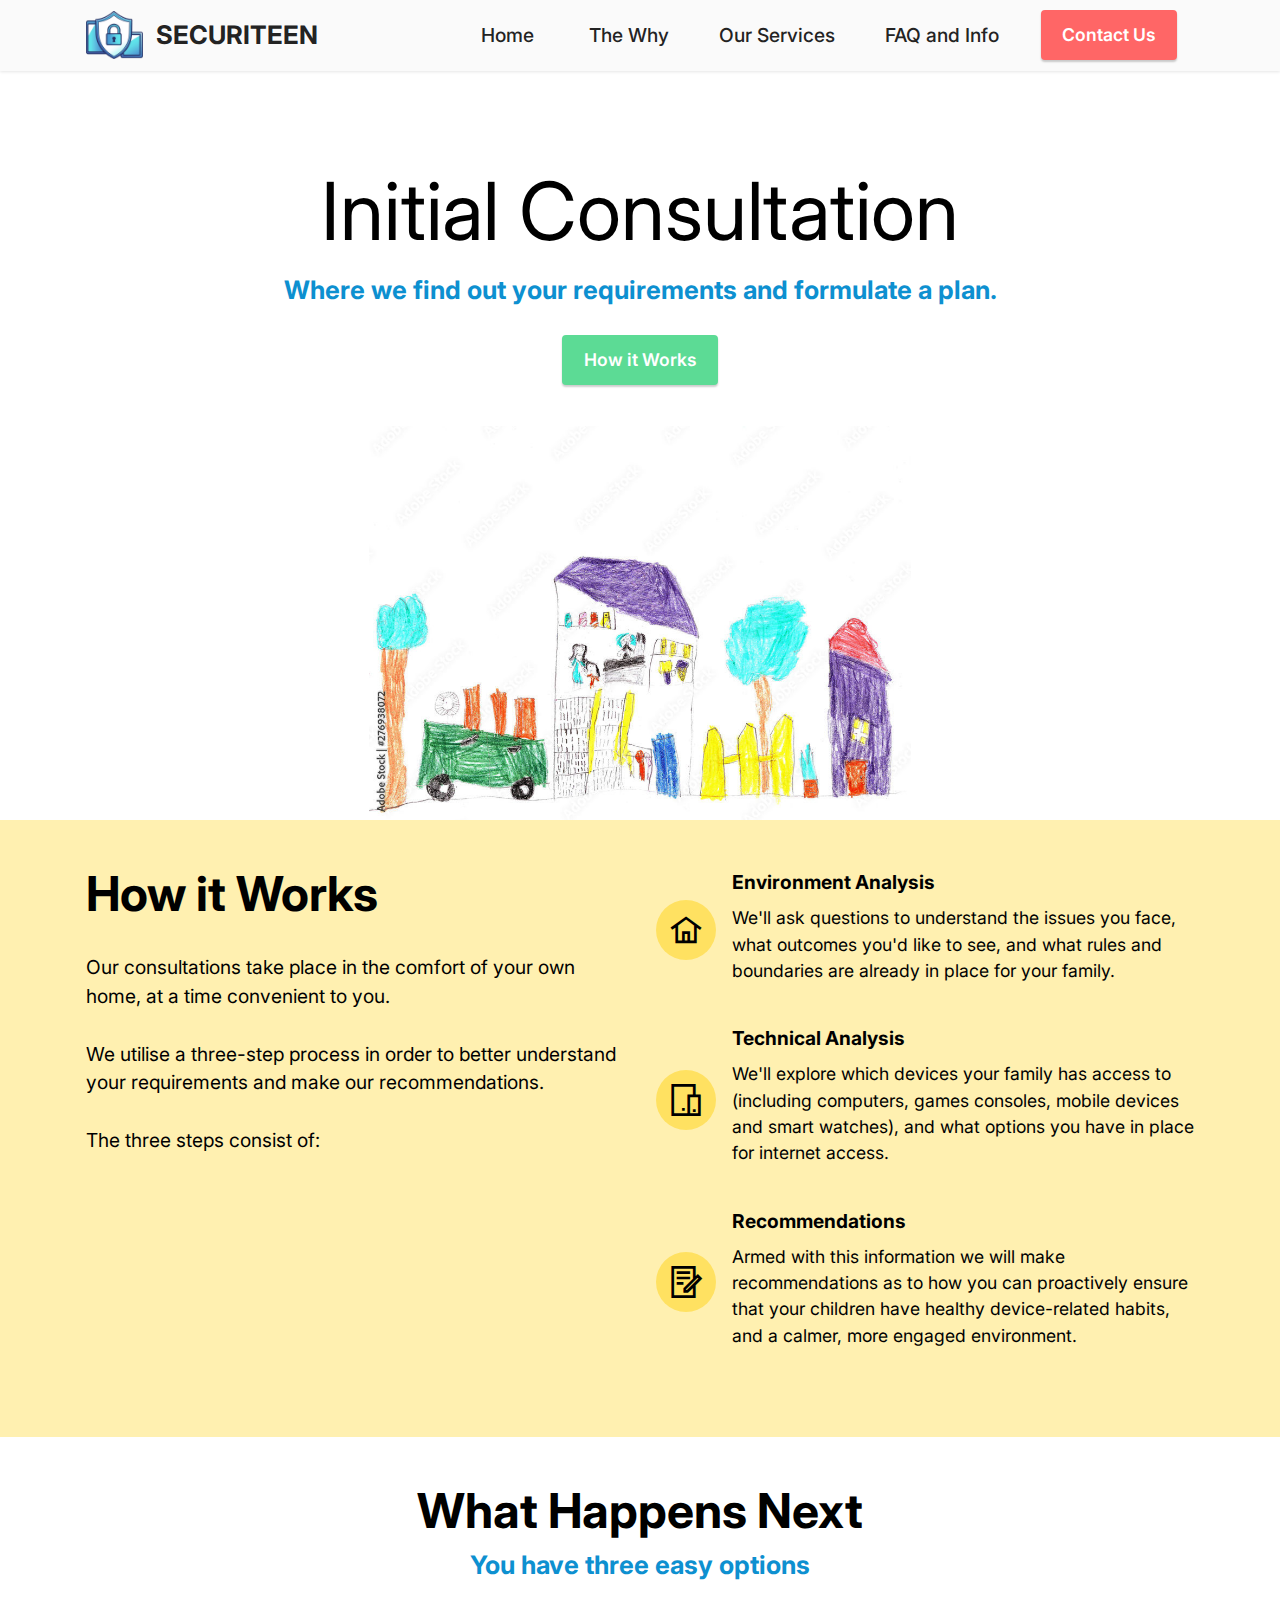
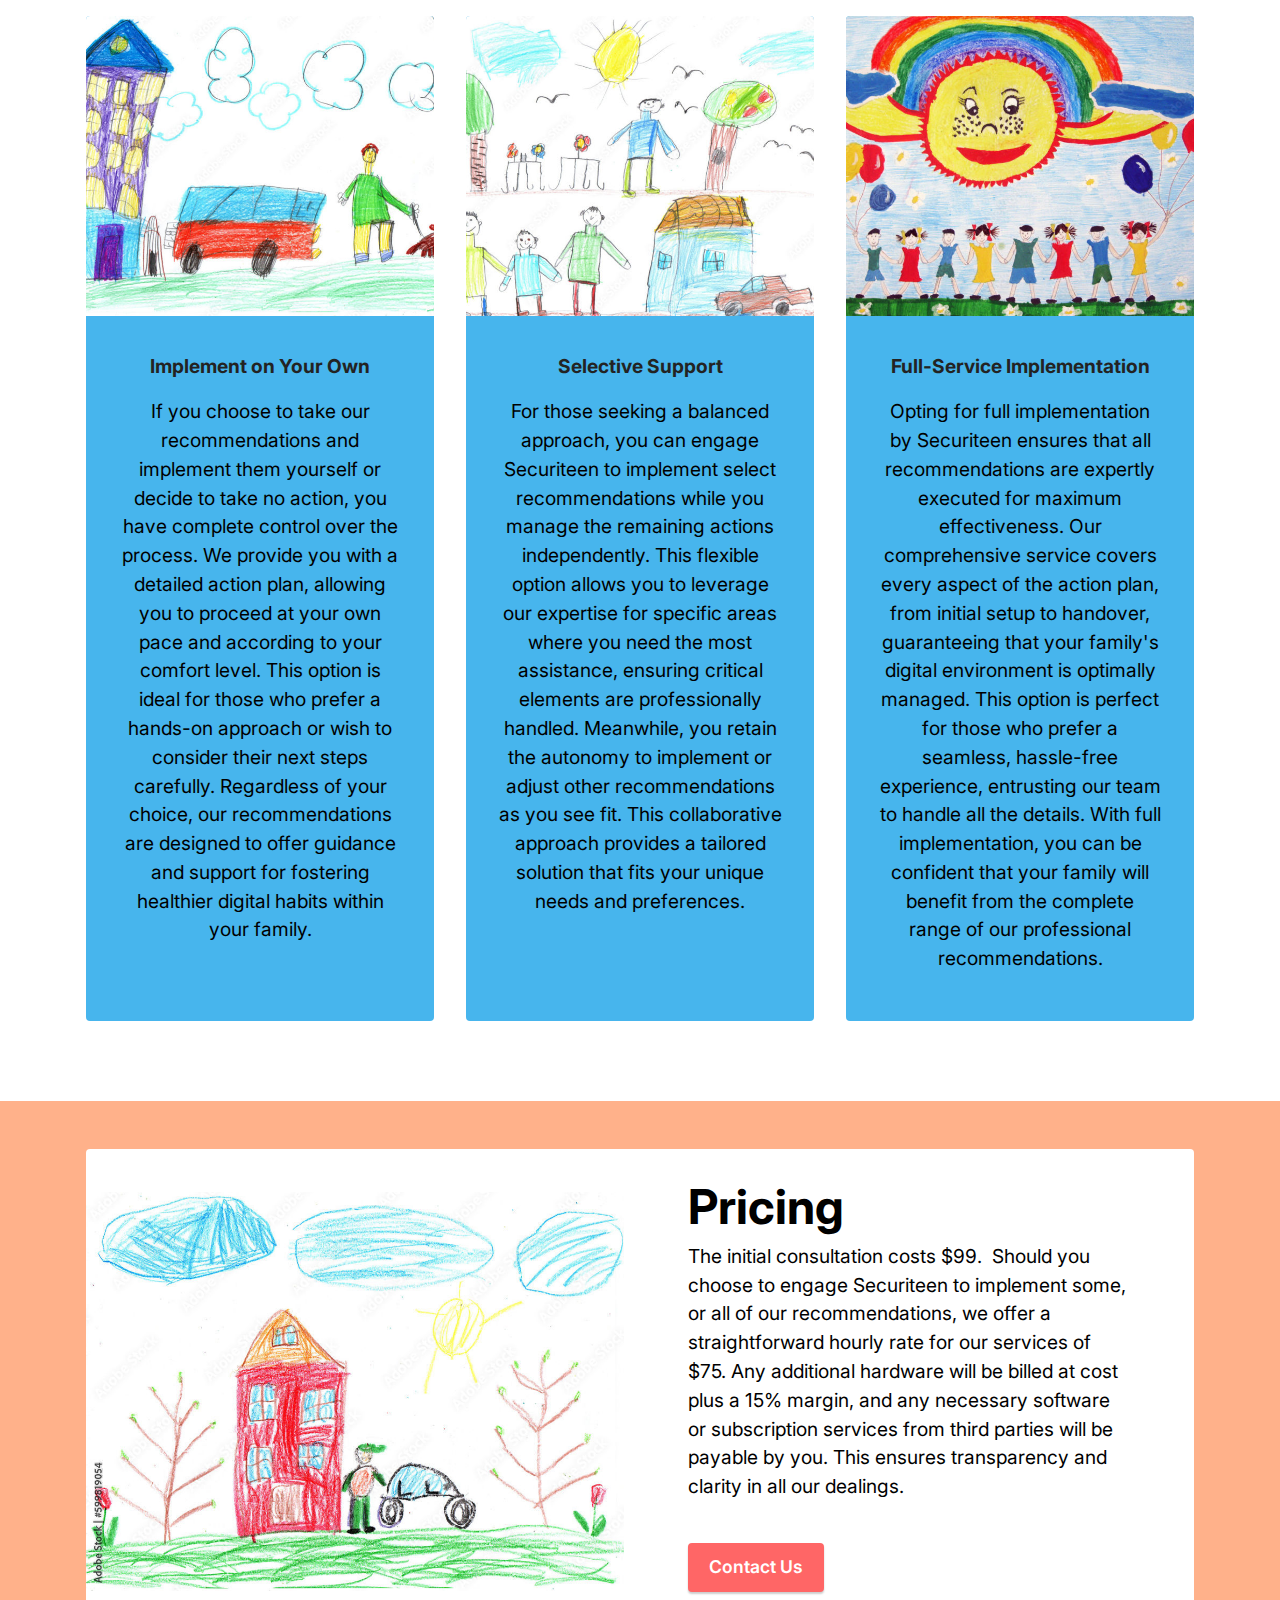
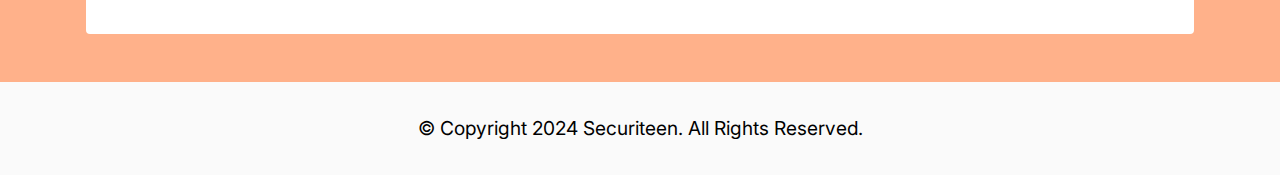
==== commit 3dac33d1: "Add files via upload" ====
--- a/consultations.html
+++ b/consultations.html
@@ -38,7 +38,7 @@
                         <img src="assets/images/logo6a-134x112.png" alt="Securiteen" style="height: 3rem;">
                     </a>
                 </span>
-                <span class="navbar-caption-wrap"><a class="navbar-caption text-primary display-5" href="index.html">SECURITEEN</a></span>
+                <span class="navbar-caption-wrap"><a class="navbar-caption text-black display-5" href="index.html">SECURITEEN</a></span>
             </div>
             <button class="navbar-toggler" type="button" data-toggle="collapse" data-bs-toggle="collapse" data-target="#navbarSupportedContent" data-bs-target="#navbarSupportedContent" aria-controls="navbarNavAltMarkup" aria-expanded="false" aria-label="Toggle navigation">
                 <div class="hamburger">
@@ -49,12 +49,12 @@
                 </div>
             </button>
             <div class="collapse navbar-collapse" id="navbarSupportedContent">
-                <ul class="navbar-nav nav-dropdown" data-app-modern-menu="true"><li class="nav-item"><a class="nav-link link text-primary display-7" href="index.html">Home&nbsp;</a></li>
-                    <li class="nav-item"><a class="nav-link link text-primary display-7" href="index.html#content4-5">The Why</a></li>
-                    <li class="nav-item"><a class="nav-link link text-primary display-7" href="services.html#info3-a">Our Services</a>
-                    </li><li class="nav-item"><a class="nav-link link text-primary display-7" href="faq.html">FAQ and Info</a></li></ul>
+                <ul class="navbar-nav nav-dropdown" data-app-modern-menu="true"><li class="nav-item"><a class="nav-link link text-black display-7" href="index.html">Home&nbsp;</a></li>
+                    <li class="nav-item"><a class="nav-link link text-black text-primary display-7" href="page5.html">The Why</a></li>
+                    <li class="nav-item"><a class="nav-link link text-black text-primary display-7" href="services.html">Our Services</a>
+                    </li><li class="nav-item"><a class="nav-link link text-black display-7" href="faq.html">FAQ and Info</a></li></ul>
                 
-                <div class="navbar-buttons mbr-section-btn"><a class="btn btn-secondary display-4" href="index.html#form1-7">Contact Us</a></div>
+                <div class="navbar-buttons mbr-section-btn"><a class="btn btn-danger display-4" href="index.html#form1-7">Contact Us</a></div>
             </div>
         </div>
     </nav>
@@ -70,12 +70,12 @@
     <div class="align-center container-fluid">
         <div class="row justify-content-center">
             <div class="col-md-12 col-lg-9">
-                <h1 class="mbr-section-title mbr-fonts-style mb-3 display-1"><strong>Initial Consultation</strong></h1>
-                <p class="mbr-text mbr-fonts-style display-7">
-                    Where we find out your requirements and formulate a plan.</p>
+                <h1 class="mbr-section-title mbr-fonts-style mb-3 display-1">Initial Consultation</h1>
+                <p class="mbr-text mbr-fonts-style display-5"><strong>
+                    Where we find out your requirements and formulate a plan.</strong></p>
                 <div class="mbr-section-btn mt-3"><a class="btn btn-secondary display-4" href="consultations.html#features13-g">How it Works</a></div>
                 <div class="image-wrap mt-4">
-                    <img src="assets/images/adobestock-564248623-preview-1000x667.jpg" alt="" title="">
+                    <img src="assets/images/adobestock-276938072-preview-1000x727.jpg" alt="" title="">
                 </div>
             </div>
         </div>
@@ -102,7 +102,7 @@
             <div class="col-12 col-lg-6">
                 <div class="item mbr-flex">
                     <div class="icon-box">
-                        <span class="mbr-iconfont mobi-mbri-home mobi-mbri"></span>
+                        <span class="mbr-iconfont mobi-mbri-home mobi-mbri" style="color: rgb(0, 0, 0); fill: rgb(0, 0, 0);"></span>
                     </div>
                     <div class="text-box">
                         <h4 class="icon-title mbr-black mbr-fonts-style display-7">
@@ -112,7 +112,7 @@
                 </div>
                 <div class="item mbr-flex">
                     <div class="icon-box">
-                        <span class="mbr-iconfont mobi-mbri-devices mobi-mbri"></span>
+                        <span class="mbr-iconfont mobi-mbri-devices mobi-mbri" style="color: rgb(0, 0, 0); fill: rgb(0, 0, 0);"></span>
                     </div>
                     <div class="text-box">
                         <h4 class="icon-title mbr-black mbr-fonts-style display-7">
@@ -122,7 +122,7 @@
                 </div>
                 <div class="item mbr-flex">
                     <div class="icon-box">
-                        <span class="mbr-iconfont mobi-mbri-contact-form mobi-mbri"></span>
+                        <span class="mbr-iconfont mobi-mbri-contact-form mobi-mbri" style="color: rgb(0, 0, 0); fill: rgb(0, 0, 0);"></span>
                     </div>
                     <div class="text-box">
                         <h4 class="icon-title mbr-black mbr-fonts-style display-7">
@@ -141,13 +141,13 @@
     <div class="container">
         <div class="mbr-section-head">
             <h4 class="mbr-section-title mbr-fonts-style align-center mb-0 display-2"><strong>What Happens Next</strong></h4>
-            <h5 class="mbr-section-subtitle mbr-fonts-style align-center mb-0 mt-2 display-5">You have three easy options</h5>
+            <h5 class="mbr-section-subtitle mbr-fonts-style align-center mb-0 mt-2 display-5"><strong>You have three easy options</strong></h5>
         </div>
         <div class="row mt-4">
             <div class="item features-image сol-12 col-md-6 col-lg-4">
                 <div class="item-wrapper">
                     <div class="item-img">
-                        <img src="assets/images/adobestock-776880130-preview-816x544.jpg" alt="" title="">
+                        <img src="assets/images/adobestock-519378649-preview-816x576.jpg" alt="" title="">
                     </div>
                     <div class="item-content">
                         
@@ -160,7 +160,7 @@
             <div class="item features-image сol-12 col-md-6 col-lg-4">
                 <div class="item-wrapper">
                     <div class="item-img">
-                        <img src="assets/images/adobestock-130217377-preview-816x544.jpg" alt="" title="">
+                        <img src="assets/images/adobestock-477145271-preview-816x580.jpg" alt="" title="">
                     </div>
                     <div class="item-content">
                         
@@ -174,7 +174,7 @@
             <div class="item features-image сol-12 col-md-6 col-lg-4">
                 <div class="item-wrapper">
                     <div class="item-img">
-                        <img src="assets/images/adobestock-510856910-preview-816x459.jpg" alt="" title="">
+                        <img src="assets/images/adobestock-195896360-preview-816x579.jpg" alt="" title="">
                     </div>
                     <div class="item-content">
                         
@@ -200,7 +200,7 @@
             <div class="row align-items-center">
                 <div class="col-12 col-lg-6">
                     <div class="image-wrapper">
-                        <img src="assets/images/adobestock-882271183-preview-1000x667.jpg" alt="">
+                        <img src="assets/images/adobestock-599819054-preview-1000x741.jpg" alt="">
                     </div>
                 </div>
                 <div class="col-12 col-lg">
@@ -209,7 +209,7 @@
                             <strong>Pricing</strong></h5>
                         <p class="mbr-text mbr-fonts-style display-7">The initial consultation costs $99.&nbsp; Should you choose to engage Securiteen to implement some, or all of our recommendations, we offer a straightforward hourly rate for our services of $75. Any additional hardware will be billed at cost plus a 15% margin, and any necessary software or subscription services from third parties will be payable by you. This ensures transparency and clarity in all our dealings.</p>
                         
-                        <div class="mbr-section-btn pt-3"><a href="index.html#form1-7" class="btn btn-secondary display-4">Contact Us</a></div>
+                        <div class="mbr-section-btn pt-3"><a href="index.html#form1-7" class="btn btn-danger display-4">Contact Us</a></div>
                     </div>
                 </div>
             </div>
--- a/assets/mobirise/css/mbr-additional.css
+++ b/assets/mobirise/css/mbr-additional.css
@@ -99,24 +99,24 @@
   border-radius: 4px;
 }
 .bg-primary {
-  background-color: #05386b !important;
+  background-color: #000000 !important;
 }
 .bg-success {
   background-color: #40b0bf !important;
 }
 .bg-info {
-  background-color: #47b5ed !important;
+  background-color: #22a5e5 !important;
 }
 .bg-warning {
   background-color: #ffe161 !important;
 }
 .bg-danger {
-  background-color: #ff9966 !important;
+  background-color: #ff6666 !important;
 }
 .btn-primary,
 .btn-primary:active {
-  background-color: #05386b !important;
-  border-color: #05386b !important;
+  background-color: #000000 !important;
+  border-color: #000000 !important;
   color: #ffffff !important;
   box-shadow: 0 2px 2px 0 rgba(0, 0, 0, 0.2);
 }
@@ -125,15 +125,15 @@
 .btn-primary.focus,
 .btn-primary.active {
   color: #ffffff !important;
-  background-color: #010d18 !important;
-  border-color: #010d18 !important;
+  background-color: #000000 !important;
+  border-color: #000000 !important;
   box-shadow: 0 2px 5px 0 rgba(0, 0, 0, 0.2);
 }
 .btn-primary.disabled,
 .btn-primary:disabled {
   color: #ffffff !important;
-  background-color: #010d18 !important;
-  border-color: #010d18 !important;
+  background-color: #000000 !important;
+  border-color: #000000 !important;
 }
 .btn-secondary,
 .btn-secondary:active {
@@ -159,8 +159,8 @@
 }
 .btn-info,
 .btn-info:active {
-  background-color: #47b5ed !important;
-  border-color: #47b5ed !important;
+  background-color: #22a5e5 !important;
+  border-color: #22a5e5 !important;
   color: #ffffff !important;
   box-shadow: 0 2px 2px 0 rgba(0, 0, 0, 0.2);
 }
@@ -169,15 +169,15 @@
 .btn-info.focus,
 .btn-info.active {
   color: #ffffff !important;
-  background-color: #148cca !important;
-  border-color: #148cca !important;
+  background-color: #13709e !important;
+  border-color: #13709e !important;
   box-shadow: 0 2px 5px 0 rgba(0, 0, 0, 0.2);
 }
 .btn-info.disabled,
 .btn-info:disabled {
   color: #ffffff !important;
-  background-color: #148cca !important;
-  border-color: #148cca !important;
+  background-color: #13709e !important;
+  border-color: #13709e !important;
 }
 .btn-success,
 .btn-success:active {
@@ -225,8 +225,8 @@
 }
 .btn-danger,
 .btn-danger:active {
-  background-color: #ff9966 !important;
-  border-color: #ff9966 !important;
+  background-color: #ff6666 !important;
+  border-color: #ff6666 !important;
   color: #ffffff !important;
   box-shadow: 0 2px 2px 0 rgba(0, 0, 0, 0.2);
 }
@@ -235,15 +235,15 @@
 .btn-danger.focus,
 .btn-danger.active {
   color: #ffffff !important;
-  background-color: #ff5f0f !important;
-  border-color: #ff5f0f !important;
+  background-color: #ff0f0f !important;
+  border-color: #ff0f0f !important;
   box-shadow: 0 2px 5px 0 rgba(0, 0, 0, 0.2);
 }
 .btn-danger.disabled,
 .btn-danger:disabled {
   color: #ffffff !important;
-  background-color: #ff5f0f !important;
-  border-color: #ff5f0f !important;
+  background-color: #ff0f0f !important;
+  border-color: #ff0f0f !important;
 }
 .btn-white,
 .btn-white:active {
@@ -292,23 +292,23 @@
 .btn-primary-outline,
 .btn-primary-outline:active {
   background-color: transparent !important;
-  border-color: #05386b;
-  color: #05386b;
+  border-color: #000000;
+  color: #000000;
 }
 .btn-primary-outline:hover,
 .btn-primary-outline:focus,
 .btn-primary-outline.focus,
 .btn-primary-outline.active {
-  color: #010d18 !important;
+  color: #000000 !important;
   background-color: transparent!important;
-  border-color: #010d18 !important;
+  border-color: #000000 !important;
   box-shadow: none!important;
 }
 .btn-primary-outline.disabled,
 .btn-primary-outline:disabled {
   color: #ffffff !important;
-  background-color: #05386b !important;
-  border-color: #05386b !important;
+  background-color: #000000 !important;
+  border-color: #000000 !important;
 }
 .btn-secondary-outline,
 .btn-secondary-outline:active {
@@ -334,23 +334,23 @@
 .btn-info-outline,
 .btn-info-outline:active {
   background-color: transparent !important;
-  border-color: #47b5ed;
-  color: #47b5ed;
+  border-color: #22a5e5;
+  color: #22a5e5;
 }
 .btn-info-outline:hover,
 .btn-info-outline:focus,
 .btn-info-outline.focus,
 .btn-info-outline.active {
-  color: #148cca !important;
+  color: #13709e !important;
   background-color: transparent!important;
-  border-color: #148cca !important;
+  border-color: #13709e !important;
   box-shadow: none!important;
 }
 .btn-info-outline.disabled,
 .btn-info-outline:disabled {
   color: #ffffff !important;
-  background-color: #47b5ed !important;
-  border-color: #47b5ed !important;
+  background-color: #22a5e5 !important;
+  border-color: #22a5e5 !important;
 }
 .btn-success-outline,
 .btn-success-outline:active {
@@ -397,23 +397,23 @@
 .btn-danger-outline,
 .btn-danger-outline:active {
   background-color: transparent !important;
-  border-color: #ff9966;
-  color: #ff9966;
+  border-color: #ff6666;
+  color: #ff6666;
 }
 .btn-danger-outline:hover,
 .btn-danger-outline:focus,
 .btn-danger-outline.focus,
 .btn-danger-outline.active {
-  color: #ff5f0f !important;
+  color: #ff0f0f !important;
   background-color: transparent!important;
-  border-color: #ff5f0f !important;
+  border-color: #ff0f0f !important;
   box-shadow: none!important;
 }
 .btn-danger-outline.disabled,
 .btn-danger-outline:disabled {
   color: #ffffff !important;
-  background-color: #ff9966 !important;
-  border-color: #ff9966 !important;
+  background-color: #ff6666 !important;
+  border-color: #ff6666 !important;
 }
 .btn-black-outline,
 .btn-black-outline:active {
@@ -458,7 +458,7 @@
   border-color: #fafafa !important;
 }
 .text-primary {
-  color: #05386b !important;
+  color: #000000 !important;
 }
 .text-secondary {
   color: #5cdb95 !important;
@@ -467,13 +467,13 @@
   color: #40b0bf !important;
 }
 .text-info {
-  color: #47b5ed !important;
+  color: #22a5e5 !important;
 }
 .text-warning {
   color: #ffe161 !important;
 }
 .text-danger {
-  color: #ff9966 !important;
+  color: #ff6666 !important;
 }
 .text-white {
   color: #fafafa !important;
@@ -484,7 +484,7 @@
 a.text-primary:hover,
 a.text-primary:focus,
 a.text-primary.active {
-  color: #00050a !important;
+  color: #000000 !important;
 }
 a.text-secondary:hover,
 a.text-secondary:focus,
@@ -499,7 +499,7 @@
 a.text-info:hover,
 a.text-info:focus,
 a.text-info.active {
-  color: #1283bc !important;
+  color: #116690 !important;
 }
 a.text-warning:hover,
 a.text-warning:focus,
@@ -509,7 +509,7 @@
 a.text-danger:hover,
 a.text-danger:focus,
 a.text-danger.active {
-  color: #ff5500 !important;
+  color: #ff0000 !important;
 }
 a.text-white:hover,
 a.text-white:focus,
@@ -535,7 +535,7 @@
   background-position: 0px 1.2em;
 }
 .nav-tabs .nav-link.active {
-  color: #05386b;
+  color: #000000;
 }
 .nav-tabs .nav-link:not(.active) {
   color: #232323;
@@ -544,17 +544,17 @@
   background-color: #70c770;
 }
 .alert-info {
-  background-color: #47b5ed;
+  background-color: #22a5e5;
 }
 .alert-warning {
   background-color: #ffe161;
 }
 .alert-danger {
-  background-color: #ff9966;
+  background-color: #ff6666;
 }
 .mbr-gallery-filter li.active .btn {
-  background-color: #05386b;
-  border-color: #05386b;
+  background-color: #000000;
+  border-color: #000000;
   color: #ffffff;
 }
 .mbr-gallery-filter li.active .btn:focus {
@@ -562,11 +562,11 @@
 }
 a,
 a:hover {
-  color: #05386b;
+  color: #000000;
 }
 .mbr-plan-header.bg-primary .mbr-plan-subtitle,
 .mbr-plan-header.bg-primary .mbr-plan-price-desc {
-  color: #0b78e5;
+  color: #b3b3b3;
 }
 .mbr-plan-header.bg-success .mbr-plan-subtitle,
 .mbr-plan-header.bg-success .mbr-plan-price-desc {
@@ -574,7 +574,7 @@
 }
 .mbr-plan-header.bg-info .mbr-plan-subtitle,
 .mbr-plan-header.bg-info .mbr-plan-price-desc {
-  color: #ffffff;
+  color: #d9effa;
 }
 .mbr-plan-header.bg-warning .mbr-plan-subtitle,
 .mbr-plan-header.bg-warning .mbr-plan-price-desc {
@@ -600,7 +600,7 @@
 .form-control:hover,
 .form-control:focus {
   box-shadow: rgba(0, 0, 0, 0.07) 0px 1px 1px 0px, rgba(0, 0, 0, 0.07) 0px 1px 3px 0px, rgba(0, 0, 0, 0.03) 0px 0px 0px 1px;
-  border-color: #05386b !important;
+  border-color: #000000 !important;
 }
 .form-control:-webkit-input-placeholder {
   font-family: 'Inter', sans-serif;
@@ -612,19 +612,19 @@
   font-size: 1.375rem;
 }
 blockquote {
-  border-color: #05386b;
+  border-color: #000000;
 }
 /* Forms */
 .jq-selectbox li:hover,
 .jq-selectbox li.selected {
-  background-color: #05386b;
+  background-color: #000000;
   color: #ffffff;
 }
 .jq-number__spin {
   transition: 0.25s ease;
 }
 .jq-number__spin:hover {
-  border-color: #05386b;
+  border-color: #000000;
 }
 .jq-selectbox .jq-selectbox__trigger-arrow,
 .jq-number__spin.minus:after,
@@ -636,14 +636,14 @@
 .jq-selectbox:hover .jq-selectbox__trigger-arrow,
 .jq-number__spin.minus:hover:after,
 .jq-number__spin.plus:hover:after {
-  border-top-color: #05386b;
-  border-bottom-color: #05386b;
+  border-top-color: #000000;
+  border-bottom-color: #000000;
 }
 .xdsoft_datetimepicker .xdsoft_calendar td.xdsoft_default,
 .xdsoft_datetimepicker .xdsoft_calendar td.xdsoft_current,
 .xdsoft_datetimepicker .xdsoft_timepicker .xdsoft_time_box > div > div.xdsoft_current {
   color: #ffffff !important;
-  background-color: #05386b !important;
+  background-color: #000000 !important;
   box-shadow: none !important;
 }
 .xdsoft_datetimepicker .xdsoft_calendar td:hover,
@@ -674,7 +674,7 @@
   top: 50%;
   left: 50%;
   transform: translateX(-50%) translateY(-50%);
-  background-image: url("data:image/svg+xml;charset=UTF-8,%3csvg width='32' height='32' viewBox='0 0 64 64' xmlns='http://www.w3.org/2000/svg' stroke='%2305386b' %3e%3cg fill='none' fill-rule='evenodd'%3e%3cg transform='translate(16 16)' stroke-width='2'%3e%3ccircle stroke-opacity='.5' cx='16' cy='16' r='16'/%3e%3cpath d='M32 16c0-9.94-8.06-16-16-16'%3e%3canimateTransform attributeName='transform' type='rotate' from='0 16 16' to='360 16 16' dur='1s' repeatCount='indefinite'/%3e%3c/path%3e%3c/g%3e%3c/g%3e%3c/svg%3e");
+  background-image: url("data:image/svg+xml;charset=UTF-8,%3csvg width='32' height='32' viewBox='0 0 64 64' xmlns='http://www.w3.org/2000/svg' stroke='%23000000' %3e%3cg fill='none' fill-rule='evenodd'%3e%3cg transform='translate(16 16)' stroke-width='2'%3e%3ccircle stroke-opacity='.5' cx='16' cy='16' r='16'/%3e%3cpath d='M32 16c0-9.94-8.06-16-16-16'%3e%3canimateTransform attributeName='transform' type='rotate' from='0 16 16' to='360 16 16' dur='1s' repeatCount='indefinite'/%3e%3c/path%3e%3c/g%3e%3c/g%3e%3c/svg%3e");
 }
 section.lazy-placeholder:after {
   opacity: 0.5;
@@ -685,11 +685,61 @@
 a {
   transition: color 0.6s;
 }
+.cid-ukPZ8ARbuY {
+  padding-top: 3rem;
+  padding-bottom: 3rem;
+  background-image: url("../../../assets/images/background7.jpg");
+}
+.cid-ukPZ8ARbuY .mbr-section-title {
+  color: #010d4c;
+  margin-bottom: 8px;
+}
+.cid-ukPZ8ARbuY .mbr-section-subtitle {
+  color: #0d90d0;
+  opacity: 0.8;
+  padding: 15px 0 20px;
+  margin-bottom: 0;
+}
+@media (min-width: 1400px) {
+  .cid-ukPZ8ARbuY .mbr-section-subtitle {
+    margin-left: 3rem!important;
+    margin-right: 3rem!important;
+  }
+}
+.cid-ukPZ8ARbuY .mbr-section-btn {
+  margin-top: 6px;
+}
+.cid-ukPZ8ARbuY .mbr-section-btn .btn:before {
+  display: none;
+}
+.cid-ukPZ8ARbuY .mbr-section-btn .btn:hover:before {
+  display: none;
+}
+.cid-ukPZ8ARbuY .image-wrapper {
+  margin-top: 40px;
+}
+.cid-ukPZ8ARbuY .image-wrapper img {
+  max-width: 800px;
+  width: 100%;
+}
+.cid-ukPZ8ARbuY .mbr-fallback-image.disabled {
+  display: none;
+}
+.cid-ukPZ8ARbuY .mbr-fallback-image {
+  display: block;
+  background-size: cover;
+  background-position: center center;
+  width: 100%;
+  height: 100%;
+  position: absolute;
+  top: 0;
+}
+.cid-ukPZ8ARbuY .mbr-section-title,
+.cid-ukPZ8ARbuY .mbr-section-btn {
+  color: #000000;
+}
 .cid-sFAA5oUu2Y .navbar-dropdown {
   position: relative !important;
-}
-.cid-sFAA5oUu2Y .navbar-dropdown {
-  position: absolute !important;
 }
 .cid-sFAA5oUu2Y .dropdown-item:before {
   font-family: Moririse2 !important;
@@ -718,7 +768,7 @@
 }
 .cid-sFAA5oUu2Y .dropdown-item:hover,
 .cid-sFAA5oUu2Y .dropdown-item:focus {
-  background: #05386b !important;
+  background: #000000 !important;
   color: white !important;
 }
 .cid-sFAA5oUu2Y .dropdown-item:first-child {
@@ -752,7 +802,7 @@
 }
 .cid-sFAA5oUu2Y .dropdown-menu,
 .cid-sFAA5oUu2Y .navbar.opened {
-  background: #bed3f9 !important;
+  background: #fafafa !important;
 }
 .cid-sFAA5oUu2Y .nav-item:focus,
 .cid-sFAA5oUu2Y .nav-link:focus {
@@ -786,7 +836,8 @@
   min-height: 70px;
   transition: all 0.3s;
   border-bottom: 1px solid transparent;
-  background: rgba(190, 211, 249, 0.8);
+  box-shadow: 0 1px 3px 0 rgba(0, 0, 0, 0.1);
+  background: #fafafa;
 }
 .cid-sFAA5oUu2Y .navbar.opened {
   transition: all 0.3s;
@@ -931,7 +982,7 @@
   padding: 0.667em 1.667em;
 }
 .cid-sFAA5oUu2Y .navbar.navbar-expand-lg .dropdown .dropdown-menu {
-  background: #bed3f9;
+  background: #fafafa;
 }
 .cid-sFAA5oUu2Y .navbar.navbar-expand-lg .dropdown .dropdown-menu .dropdown-submenu {
   margin: 0;
@@ -1032,112 +1083,57 @@
     left: -1rem;
   }
 }
-.cid-sFCAOqBTxa {
-  padding-top: 15rem;
-  padding-bottom: 12rem;
-  background-image: url("../../../assets/images/adobestock-729893702-preview-1000x527.jpg");
-}
-.cid-sFCAOqBTxa .mbr-section-title {
-  color: #05386b;
-  text-align: center;
-}
-.cid-sFCAOqBTxa .mbr-text,
-.cid-sFCAOqBTxa .mbr-section-btn {
-  color: #05386b;
-  text-align: center;
-}
-.cid-sFADQxFnEn {
-  padding-top: 3rem;
-  padding-bottom: 0rem;
-  background-color: #bed3f9;
-}
-.cid-sFADQxFnEn .mbr-section-title {
-  color: #05386b;
-}
-.cid-sFADQxFnEn .mbr-section-subtitle {
-  color: #05386b;
-}
-.cid-ukaL8fYqWf {
-  padding-top: 5rem;
-  padding-bottom: 5rem;
-  background-color: #ffffff;
-}
-.cid-ukaL8fYqWf .line {
-  background-color: #6592e6;
-  align: center;
-  height: 2px;
-  margin: 0 auto;
-}
-.cid-ukfjcCWfnt {
-  padding-top: 3rem;
-  padding-bottom: 3rem;
-  background-color: #bed3f9;
-}
-.cid-ukfjcCWfnt blockquote {
-  border-color: #05386b;
-  border-radius: 4px;
-  background-color: #fafafa;
-}
-.cid-ukfnzdWn7n {
+.cid-ukQ2VfBiD3 {
+  padding-top: 4rem;
+  padding-bottom: 4rem;
+  background-color: #6ec7f2;
+}
+.cid-ukQ2VfBiD3 .mbr-fallback-image.disabled {
+  display: none;
+}
+.cid-ukQ2VfBiD3 .mbr-fallback-image {
+  display: block;
+  background-size: cover;
+  background-position: center center;
+  width: 100%;
+  height: 100%;
+  position: absolute;
+  top: 0;
+}
+@media (min-width: 1500px) {
+  .cid-ukQ2VfBiD3 .container {
+    max-width: 1400px;
+  }
+}
+.cid-ukQ2VfBiD3 .mbr-iconfont {
+  display: block;
+  font-size: 5rem;
+  color: #000000;
+  margin-bottom: 2rem;
+}
+.cid-ukQ2VfBiD3 .card-wrapper {
+  margin-top: 3rem;
+}
+.cid-ukQ2VfBiD3 .row {
+  justify-content: center;
+}
+.cid-ukQ2VfBiD3 .card-title,
+.cid-ukQ2VfBiD3 .iconfont-wrapper {
+  color: #000000;
+}
+.cid-ukQ203IZk5 {
   padding-top: 3rem;
   padding-bottom: 3rem;
   background-color: #ffffff;
 }
-.cid-ukfnzdWn7n img,
-.cid-ukfnzdWn7n .item-img {
-  width: 100%;
-}
-.cid-ukfnzdWn7n .item:focus,
-.cid-ukfnzdWn7n span:focus {
-  outline: none;
-}
-.cid-ukfnzdWn7n .item {
-  cursor: pointer;
-  margin-bottom: 2rem;
-}
-.cid-ukfnzdWn7n .item-wrapper {
-  position: relative;
-  border-radius: 4px;
-  background: #bed3f9;
-  height: 100%;
-  display: flex;
-  flex-flow: column nowrap;
-}
-@media (min-width: 992px) {
-  .cid-ukfnzdWn7n .item-wrapper .item-content {
-    padding: 2rem;
-  }
-}
-@media (max-width: 991px) {
-  .cid-ukfnzdWn7n .item-wrapper .item-content {
-    padding: 1rem;
-  }
-}
-.cid-ukfnzdWn7n .mbr-section-btn {
-  margin-top: auto !important;
-}
-.cid-ukfnzdWn7n .mbr-section-title {
-  color: #232323;
-}
-.cid-ukfnzdWn7n .mbr-text,
-.cid-ukfnzdWn7n .mbr-section-btn {
-  text-align: left;
-}
-.cid-ukfnzdWn7n .item-title {
-  text-align: left;
-}
-.cid-ukfnzdWn7n .item-subtitle {
-  text-align: center;
-}
-.cid-ukfKAvyPqA {
-  padding-top: 3rem;
-  padding-bottom: 3rem;
-  background-color: #bed3f9;
-}
-.cid-ukfKAvyPqA .mbr-fallback-image.disabled {
+.cid-ukQ203IZk5 .mbr-text,
+.cid-ukQ203IZk5 .mbr-section-btn {
+  color: #0d90d0;
+}
+.cid-ukQ203IZk5 .mbr-fallback-image.disabled {
   display: none;
 }
-.cid-ukfKAvyPqA .mbr-fallback-image {
+.cid-ukQ203IZk5 .mbr-fallback-image {
   display: block;
   background-size: cover;
   background-position: center center;
@@ -1146,11 +1142,8 @@
   position: absolute;
   top: 0;
 }
-.cid-ukfKAvyPqA .mbr-section-title {
-  color: #05386b;
-}
 .cid-ukfMOaIkKs {
-  background-color: #ffffff;
+  background-color: #ffb18a;
 }
 .cid-ukfMOaIkKs .mbr-overlay {
   background-color: #ffffff;
@@ -1173,7 +1166,7 @@
   }
 }
 .cid-ukfMOaIkKs .form {
-  background-color: #ffffff;
+  background-color: #fff0b0;
   padding-top: 7rem;
   padding-bottom: 5rem;
 }
@@ -1262,8 +1255,8 @@
   background-color: inherit;
 }
 .cid-ukfMOaIkKs .form-check-input:checked {
-  background-color: #05386b;
-  border-color: #05386b;
+  background-color: #000000;
+  border-color: #000000;
 }
 .cid-ukfMOaIkKs .form-control::placeholder {
   color: #18293D;
@@ -1276,7 +1269,7 @@
 .cid-sFAOjz8nX7 {
   padding-top: 2rem;
   padding-bottom: 2rem;
-  background-color: #05386b;
+  background-color: #fafafa;
 }
 .cid-sFAOjz8nX7 .row-links {
   width: 100%;
@@ -1342,11 +1335,11 @@
 .cid-sFAOjz8nX7 .media-container-row .row-copirayt p {
   width: 100%;
 }
+.cid-sFAOjz8nX7 .media-container-row .mbr-text {
+  color: #000000;
+}
 .cid-sFAA5oUu2Y .navbar-dropdown {
   position: relative !important;
-}
-.cid-sFAA5oUu2Y .navbar-dropdown {
-  position: absolute !important;
 }
 .cid-sFAA5oUu2Y .dropdown-item:before {
   font-family: Moririse2 !important;
@@ -1375,7 +1368,7 @@
 }
 .cid-sFAA5oUu2Y .dropdown-item:hover,
 .cid-sFAA5oUu2Y .dropdown-item:focus {
-  background: #05386b !important;
+  background: #000000 !important;
   color: white !important;
 }
 .cid-sFAA5oUu2Y .dropdown-item:first-child {
@@ -1409,7 +1402,7 @@
 }
 .cid-sFAA5oUu2Y .dropdown-menu,
 .cid-sFAA5oUu2Y .navbar.opened {
-  background: #bed3f9 !important;
+  background: #fafafa !important;
 }
 .cid-sFAA5oUu2Y .nav-item:focus,
 .cid-sFAA5oUu2Y .nav-link:focus {
@@ -1443,7 +1436,8 @@
   min-height: 70px;
   transition: all 0.3s;
   border-bottom: 1px solid transparent;
-  background: rgba(190, 211, 249, 0.8);
+  box-shadow: 0 1px 3px 0 rgba(0, 0, 0, 0.1);
+  background: #fafafa;
 }
 .cid-sFAA5oUu2Y .navbar.opened {
   transition: all 0.3s;
@@ -1588,7 +1582,7 @@
   padding: 0.667em 1.667em;
 }
 .cid-sFAA5oUu2Y .navbar.navbar-expand-lg .dropdown .dropdown-menu {
-  background: #bed3f9;
+  background: #fafafa;
 }
 .cid-sFAA5oUu2Y .navbar.navbar-expand-lg .dropdown .dropdown-menu .dropdown-submenu {
   margin: 0;
@@ -1690,9 +1684,9 @@
   }
 }
 .cid-ukls4SXnPL {
-  padding-top: 6rem;
-  padding-bottom: 6rem;
-  background-image: url("../../../assets/images/adobestock-178081205-preview-1000x444.jpg");
+  padding-top: 3rem;
+  padding-bottom: 3rem;
+  background-color: #ffffff;
 }
 .cid-ukls4SXnPL .mbr-fallback-image.disabled {
   display: none;
@@ -1712,7 +1706,7 @@
 }
 .cid-ukls4SXnPL .card-title,
 .cid-ukls4SXnPL .card-box {
-  color: #05386b;
+  color: #000000;
 }
 .cid-ukls4SXnPL .mbr-text,
 .cid-ukls4SXnPL .link-wrap {
@@ -1720,7 +1714,7 @@
 }
 .cid-ukls4SXnPL .card-box .mbr-text,
 .cid-ukls4SXnPL .mbr-section-btn {
-  color: #05386b;
+  color: #0d90d0;
 }
 .cid-uklwgMAN5D {
   padding-top: 4rem;
@@ -1772,7 +1766,7 @@
   color: #000000;
 }
 .cid-uklwgMAN5D .mbr-subtile {
-  color: #000000;
+  color: #0d90d0;
 }
 .cid-uklwgMAN5D .price {
   text-align: left;
@@ -1829,7 +1823,7 @@
   color: #000000;
 }
 .cid-uklzSbp7Yx .mbr-subtile {
-  color: #000000;
+  color: #0d90d0;
 }
 .cid-uklzSbp7Yx .price {
   text-align: left;
@@ -1844,7 +1838,7 @@
 .cid-sFAOjz8nX7 {
   padding-top: 2rem;
   padding-bottom: 2rem;
-  background-color: #05386b;
+  background-color: #fafafa;
 }
 .cid-sFAOjz8nX7 .row-links {
   width: 100%;
@@ -1910,6 +1904,9 @@
 .cid-sFAOjz8nX7 .media-container-row .row-copirayt p {
   width: 100%;
 }
+.cid-sFAOjz8nX7 .media-container-row .mbr-text {
+  color: #000000;
+}
 .cid-ukxg2TcU8H {
   padding-top: 6rem;
   padding-bottom: 0rem;
@@ -1937,11 +1934,15 @@
     width: 60%;
   }
 }
+.cid-ukxg2TcU8H .mbr-section-title {
+  color: #000000;
+}
+.cid-ukxg2TcU8H .mbr-text,
+.cid-ukxg2TcU8H .mbr-section-btn {
+  color: #0d90d0;
+}
 .cid-ukxg2UVXsK .navbar-dropdown {
   position: relative !important;
-}
-.cid-ukxg2UVXsK .navbar-dropdown {
-  position: absolute !important;
 }
 .cid-ukxg2UVXsK .dropdown-item:before {
   font-family: Moririse2 !important;
@@ -1970,7 +1971,7 @@
 }
 .cid-ukxg2UVXsK .dropdown-item:hover,
 .cid-ukxg2UVXsK .dropdown-item:focus {
-  background: #05386b !important;
+  background: #000000 !important;
   color: white !important;
 }
 .cid-ukxg2UVXsK .dropdown-item:first-child {
@@ -2004,7 +2005,7 @@
 }
 .cid-ukxg2UVXsK .dropdown-menu,
 .cid-ukxg2UVXsK .navbar.opened {
-  background: #bed3f9 !important;
+  background: #fafafa !important;
 }
 .cid-ukxg2UVXsK .nav-item:focus,
 .cid-ukxg2UVXsK .nav-link:focus {
@@ -2038,7 +2039,8 @@
   min-height: 70px;
   transition: all 0.3s;
   border-bottom: 1px solid transparent;
-  background: rgba(190, 211, 249, 0.8);
+  box-shadow: 0 1px 3px 0 rgba(0, 0, 0, 0.1);
+  background: #fafafa;
 }
 .cid-ukxg2UVXsK .navbar.opened {
   transition: all 0.3s;
@@ -2183,7 +2185,7 @@
   padding: 0.667em 1.667em;
 }
 .cid-ukxg2UVXsK .navbar.navbar-expand-lg .dropdown .dropdown-menu {
-  background: #bed3f9;
+  background: #fafafa;
 }
 .cid-ukxg2UVXsK .navbar.navbar-expand-lg .dropdown .dropdown-menu .dropdown-submenu {
   margin: 0;
@@ -2287,13 +2289,19 @@
 .cid-ukxtb5erLF {
   padding-top: 5rem;
   padding-bottom: 5rem;
-  background-color: #bed3f9;
+  background-color: #ffb18a;
 }
 .cid-ukxtb5erLF blockquote {
   border-color: #05386b;
   border-radius: 4px;
   background-color: #fafafa;
 }
+.cid-ukxtb5erLF .mbr-section-title {
+  color: #000000;
+}
+.cid-ukxtb5erLF .mbr-text {
+  color: #000000;
+}
 .cid-ukxsh0XZjJ {
   padding-top: 4rem;
   padding-bottom: 4rem;
@@ -2326,7 +2334,7 @@
 .cid-ukxsh0XZjJ .mbr-iconfont {
   display: block;
   font-size: 5rem;
-  color: #6592e6;
+  color: #ff6666;
   margin-bottom: 2rem;
 }
 .cid-ukxsh0XZjJ .card-wrapper {
@@ -2336,11 +2344,18 @@
 }
 .cid-ukxsh0XZjJ .row {
   justify-content: center;
+}
+.cid-ukxsh0XZjJ H3 {
+  color: #000000;
+}
+.cid-ukxsh0XZjJ .card-title,
+.cid-ukxsh0XZjJ .card-box {
+  color: #000000;
 }
 .cid-ukxDpiySRj {
   padding-top: 3rem;
   padding-bottom: 3rem;
-  background-color: #bed3f9;
+  background-color: #fff0b0;
 }
 .cid-ukxDpiySRj .mbr-fallback-image.disabled {
   display: none;
@@ -2355,12 +2370,12 @@
   top: 0;
 }
 .cid-ukxDpiySRj .mbr-section-title {
-  color: #05386b;
+  color: #000000;
 }
 .cid-ukxg2Ybtao {
   padding-top: 2rem;
   padding-bottom: 2rem;
-  background-color: #05386b;
+  background-color: #fafafa;
 }
 .cid-ukxg2Ybtao .row-links {
   width: 100%;
@@ -2426,6 +2441,9 @@
 .cid-ukxg2Ybtao .media-container-row .row-copirayt p {
   width: 100%;
 }
+.cid-ukxg2Ybtao .media-container-row .mbr-text {
+  color: #000000;
+}
 .cid-ukwX53IGtv {
   padding-top: 6rem;
   padding-bottom: 0rem;
@@ -2453,10 +2471,17 @@
     width: 60%;
   }
 }
+.cid-ukwX53IGtv .mbr-section-title {
+  color: #000000;
+}
+.cid-ukwX53IGtv .mbr-text,
+.cid-ukwX53IGtv .mbr-section-btn {
+  color: #0d90d0;
+}
 .cid-ukwXMFQXv1 {
   padding-top: 3rem;
   padding-bottom: 3rem;
-  background-color: #bed3f9;
+  background-color: #fff0b0;
 }
 .cid-ukwXMFQXv1 .mbr-fallback-image.disabled {
   display: none;
@@ -2476,7 +2501,7 @@
   margin-bottom: 2rem;
 }
 .cid-ukwXMFQXv1 .icon-box {
-  background: #6592e6;
+  background: #ffe161;
   width: 60px;
   min-width: 60px;
   height: 60px;
@@ -2488,7 +2513,7 @@
 }
 .cid-ukwXMFQXv1 .mbr-iconfont {
   font-size: 2rem;
-  color: #ffffff;
+  color: #614f00;
 }
 @media (max-width: 991px) {
   .cid-ukwXMFQXv1 .card {
@@ -2498,11 +2523,22 @@
     margin-bottom: 2rem;
   }
 }
+.cid-ukwXMFQXv1 .card-title,
+.cid-ukwXMFQXv1 .card-box {
+  color: #000000;
+}
+.cid-ukwXMFQXv1 .mbr-text,
+.cid-ukwXMFQXv1 .mbr-section-btn {
+  color: #000000;
+}
+.cid-ukwXMFQXv1 .icon-text {
+  color: #000000;
+}
+.cid-ukwXMFQXv1 .icon-title {
+  color: #000000;
+}
 .cid-sFAA5oUu2Y .navbar-dropdown {
   position: relative !important;
-}
-.cid-sFAA5oUu2Y .navbar-dropdown {
-  position: absolute !important;
 }
 .cid-sFAA5oUu2Y .dropdown-item:before {
   font-family: Moririse2 !important;
@@ -2531,7 +2567,7 @@
 }
 .cid-sFAA5oUu2Y .dropdown-item:hover,
 .cid-sFAA5oUu2Y .dropdown-item:focus {
-  background: #05386b !important;
+  background: #000000 !important;
   color: white !important;
 }
 .cid-sFAA5oUu2Y .dropdown-item:first-child {
@@ -2565,7 +2601,7 @@
 }
 .cid-sFAA5oUu2Y .dropdown-menu,
 .cid-sFAA5oUu2Y .navbar.opened {
-  background: #bed3f9 !important;
+  background: #fafafa !important;
 }
 .cid-sFAA5oUu2Y .nav-item:focus,
 .cid-sFAA5oUu2Y .nav-link:focus {
@@ -2599,7 +2635,8 @@
   min-height: 70px;
   transition: all 0.3s;
   border-bottom: 1px solid transparent;
-  background: rgba(190, 211, 249, 0.8);
+  box-shadow: 0 1px 3px 0 rgba(0, 0, 0, 0.1);
+  background: #fafafa;
 }
 .cid-sFAA5oUu2Y .navbar.opened {
   transition: all 0.3s;
@@ -2744,7 +2781,7 @@
   padding: 0.667em 1.667em;
 }
 .cid-sFAA5oUu2Y .navbar.navbar-expand-lg .dropdown .dropdown-menu {
-  background: #bed3f9;
+  background: #fafafa;
 }
 .cid-sFAA5oUu2Y .navbar.navbar-expand-lg .dropdown .dropdown-menu .dropdown-submenu {
   margin: 0;
@@ -2867,7 +2904,7 @@
 .cid-ukx0p74iKu .item-wrapper {
   position: relative;
   border-radius: 4px;
-  background: #bed3f9;
+  background: #47b5ed;
   height: 100%;
   display: flex;
   flex-flow: column nowrap;
@@ -2886,11 +2923,12 @@
   margin-top: auto !important;
 }
 .cid-ukx0p74iKu .mbr-section-title {
-  color: #232323;
+  color: #000000;
 }
 .cid-ukx0p74iKu .mbr-text,
 .cid-ukx0p74iKu .mbr-section-btn {
   text-align: center;
+  color: #000000;
 }
 .cid-ukx0p74iKu .item-title {
   text-align: center;
@@ -2899,10 +2937,13 @@
   text-align: center;
   color: #232323;
 }
+.cid-ukx0p74iKu .mbr-section-subtitle {
+  color: #0d90d0;
+}
 .cid-ukxaMw0TjD {
   padding-top: 3rem;
   padding-bottom: 3rem;
-  background-color: #bed3f9;
+  background-color: #ffb18a;
 }
 .cid-ukxaMw0TjD .mbr-fallback-image.disabled {
   display: none;
@@ -2947,10 +2988,18 @@
   width: 100%;
   object-fit: cover;
 }
+.cid-ukxaMw0TjD .mbr-text,
+.cid-ukxaMw0TjD .cost,
+.cid-ukxaMw0TjD .mbr-section-btn {
+  color: #000000;
+}
+.cid-ukxaMw0TjD H5 {
+  color: #000000;
+}
 .cid-sFAOjz8nX7 {
   padding-top: 2rem;
   padding-bottom: 2rem;
-  background-color: #05386b;
+  background-color: #fafafa;
 }
 .cid-sFAOjz8nX7 .row-links {
   width: 100%;
@@ -3016,11 +3065,11 @@
 .cid-sFAOjz8nX7 .media-container-row .row-copirayt p {
   width: 100%;
 }
+.cid-sFAOjz8nX7 .media-container-row .mbr-text {
+  color: #000000;
+}
 .cid-ukxg2UVXsK .navbar-dropdown {
   position: relative !important;
-}
-.cid-ukxg2UVXsK .navbar-dropdown {
-  position: absolute !important;
 }
 .cid-ukxg2UVXsK .dropdown-item:before {
   font-family: Moririse2 !important;
@@ -3049,7 +3098,7 @@
 }
 .cid-ukxg2UVXsK .dropdown-item:hover,
 .cid-ukxg2UVXsK .dropdown-item:focus {
-  background: #05386b !important;
+  background: #000000 !important;
   color: white !important;
 }
 .cid-ukxg2UVXsK .dropdown-item:first-child {
@@ -3083,7 +3132,7 @@
 }
 .cid-ukxg2UVXsK .dropdown-menu,
 .cid-ukxg2UVXsK .navbar.opened {
-  background: #bed3f9 !important;
+  background: #fafafa !important;
 }
 .cid-ukxg2UVXsK .nav-item:focus,
 .cid-ukxg2UVXsK .nav-link:focus {
@@ -3117,7 +3166,8 @@
   min-height: 70px;
   transition: all 0.3s;
   border-bottom: 1px solid transparent;
-  background: rgba(190, 211, 249, 0.8);
+  box-shadow: 0 1px 3px 0 rgba(0, 0, 0, 0.1);
+  background: #fafafa;
 }
 .cid-ukxg2UVXsK .navbar.opened {
   transition: all 0.3s;
@@ -3262,7 +3312,7 @@
   padding: 0.667em 1.667em;
 }
 .cid-ukxg2UVXsK .navbar.navbar-expand-lg .dropdown .dropdown-menu {
-  background: #bed3f9;
+  background: #fafafa;
 }
 .cid-ukxg2UVXsK .navbar.navbar-expand-lg .dropdown .dropdown-menu .dropdown-submenu {
   margin: 0;
@@ -3383,7 +3433,7 @@
 .cid-ukxGm5FEZT .mbr-iconfont {
   font-size: 1.4rem !important;
   font-family: 'Moririse2' !important;
-  color: #05386b;
+  color: #000000;
   margin-left: 1rem;
 }
 .cid-ukxGm5FEZT .panel-group {
@@ -3405,10 +3455,13 @@
   background-color: transparent;
   margin-bottom: 0;
 }
+.cid-ukxGm5FEZT .panel-text {
+  color: #000000;
+}
 .cid-ukxUJ3ycXa {
   padding-top: 45px;
   padding-bottom: 45px;
-  background-color: #bed3f9;
+  background-color: #47b5ed;
 }
 .cid-ukxUJ3ycXa .mbr-section-subtitle {
   color: #767676;
@@ -3425,6 +3478,9 @@
   position: absolute;
   top: 0;
 }
+.cid-ukxUJ3ycXa .mbr-section-title {
+  color: #000000;
+}
 .cid-ukxVypQ6Ys {
   padding-top: 3rem;
   padding-bottom: 3rem;
@@ -3436,13 +3492,16 @@
 .cid-ukxVypQ6Ys .counter-container ol li {
   margin-bottom: 1rem;
 }
+.cid-ukxVypQ6Ys .mbr-text {
+  color: #000000;
+}
 .cid-ukxZs451jA {
   padding-top: 45px;
   padding-bottom: 45px;
-  background-color: #bed3f9;
+  background-color: #ffb18a;
 }
 .cid-ukxZs451jA .mbr-section-subtitle {
-  color: #767676;
+  color: #000000;
 }
 .cid-ukxZs451jA .mbr-fallback-image.disabled {
   display: none;
@@ -3455,6 +3514,9 @@
   height: 100%;
   position: absolute;
   top: 0;
+}
+.cid-ukxZs451jA .mbr-section-title {
+  color: #000000;
 }
 .cid-ukJbKrP7Zv {
   padding-top: 2rem;
@@ -3532,7 +3594,7 @@
 .cid-ukxX0IPflo {
   padding-top: 45px;
   padding-bottom: 45px;
-  background-color: #bed3f9;
+  background-color: #fff0b0;
 }
 .cid-ukxX0IPflo .mbr-section-subtitle {
   color: #767676;
@@ -3548,6 +3610,9 @@
   height: 100%;
   position: absolute;
   top: 0;
+}
+.cid-ukxX0IPflo .mbr-section-title {
+  color: #000000;
 }
 .cid-ukxXdjCvx8 {
   padding-top: 5rem;
@@ -3573,10 +3638,13 @@
   width: 1.6rem;
   line-height: 1.2;
 }
+.cid-ukxXdjCvx8 .mbr-text {
+  color: #000000;
+}
 .cid-ukyuX9lCCu {
   padding-top: 45px;
   padding-bottom: 45px;
-  background-color: #bed3f9;
+  background-color: #47b5ed;
 }
 .cid-ukyuX9lCCu .mbr-section-subtitle {
   color: #000000;
@@ -3593,6 +3661,9 @@
   position: absolute;
   top: 0;
 }
+.cid-ukyuX9lCCu .mbr-section-title {
+  color: #000000;
+}
 .cid-ukyveBf8FI {
   padding-top: 3rem;
   padding-bottom: 3rem;
@@ -3604,10 +3675,13 @@
 .cid-ukyveBf8FI .counter-container ol li {
   margin-bottom: 1rem;
 }
+.cid-ukyveBf8FI .mbr-text {
+  color: #000000;
+}
 .cid-ukyxXCNtJr {
   padding-top: 3rem;
   padding-bottom: 3rem;
-  background-color: #bed3f9;
+  background-color: #ffb18a;
 }
 .cid-ukyxXCNtJr .line {
   background-color: #6592e6;
@@ -3615,10 +3689,13 @@
   height: 2px;
   margin: 0 auto;
 }
+.cid-ukyxXCNtJr .mbr-text {
+  color: #000000;
+}
 .cid-ukxg2Ybtao {
   padding-top: 2rem;
   padding-bottom: 2rem;
-  background-color: #05386b;
+  background-color: #fafafa;
 }
 .cid-ukxg2Ybtao .row-links {
   width: 100%;
@@ -3684,3 +3761,463 @@
 .cid-ukxg2Ybtao .media-container-row .row-copirayt p {
   width: 100%;
 }
+.cid-ukxg2Ybtao .media-container-row .mbr-text {
+  color: #000000;
+}
+.cid-ukQ0IHWTIn .navbar-dropdown {
+  position: relative !important;
+}
+.cid-ukQ0IHWTIn .dropdown-item:before {
+  font-family: Moririse2 !important;
+  content: "\e966";
+  display: inline-block;
+  width: 0;
+  position: absolute;
+  left: 1rem;
+  top: 0.5rem;
+  margin-right: 0.5rem;
+  line-height: 1;
+  font-size: inherit;
+  vertical-align: middle;
+  text-align: center;
+  overflow: hidden;
+  transform: scale(0, 1);
+  transition: all 0.25s ease-in-out;
+}
+.cid-ukQ0IHWTIn .dropdown-menu {
+  padding: 0;
+  border-radius: 4px;
+  box-shadow: 0 1px 3px 0 rgba(0, 0, 0, 0.1);
+}
+.cid-ukQ0IHWTIn .dropdown-item {
+  border-bottom: 1px solid #e6e6e6;
+}
+.cid-ukQ0IHWTIn .dropdown-item:hover,
+.cid-ukQ0IHWTIn .dropdown-item:focus {
+  background: #000000 !important;
+  color: white !important;
+}
+.cid-ukQ0IHWTIn .dropdown-item:first-child {
+  border-top-left-radius: 4px;
+  border-top-right-radius: 4px;
+}
+.cid-ukQ0IHWTIn .dropdown-item:last-child {
+  border-bottom: none;
+  border-bottom-left-radius: 4px;
+  border-bottom-right-radius: 4px;
+}
+.cid-ukQ0IHWTIn .nav-dropdown .link {
+  padding: 0 0.3em !important;
+  margin: 0.667em 1em !important;
+}
+.cid-ukQ0IHWTIn .nav-dropdown .link.dropdown-toggle::after {
+  margin-left: 0.5rem;
+  margin-top: 0.2rem;
+}
+.cid-ukQ0IHWTIn .nav-link {
+  position: relative;
+}
+.cid-ukQ0IHWTIn .container {
+  display: flex;
+  margin: auto;
+}
+.cid-ukQ0IHWTIn .iconfont-wrapper {
+  color: #05386b !important;
+  font-size: 1.5rem;
+  padding-right: 0.5rem;
+}
+.cid-ukQ0IHWTIn .dropdown-menu,
+.cid-ukQ0IHWTIn .navbar.opened {
+  background: #fafafa !important;
+}
+.cid-ukQ0IHWTIn .nav-item:focus,
+.cid-ukQ0IHWTIn .nav-link:focus {
+  outline: none;
+}
+.cid-ukQ0IHWTIn .dropdown .dropdown-menu .dropdown-item {
+  width: auto;
+  transition: all 0.25s ease-in-out;
+}
+.cid-ukQ0IHWTIn .dropdown .dropdown-menu .dropdown-item::after {
+  right: 0.5rem;
+}
+.cid-ukQ0IHWTIn .dropdown .dropdown-menu .dropdown-item .mbr-iconfont {
+  margin-right: 0.5rem;
+  vertical-align: sub;
+}
+.cid-ukQ0IHWTIn .dropdown .dropdown-menu .dropdown-item .mbr-iconfont:before {
+  display: inline-block;
+  transform: scale(1, 1);
+  transition: all 0.25s ease-in-out;
+}
+.cid-ukQ0IHWTIn .collapsed .dropdown-menu .dropdown-item:before {
+  display: none;
+}
+.cid-ukQ0IHWTIn .collapsed .dropdown .dropdown-menu .dropdown-item {
+  padding: 0.235em 1.5em 0.235em 1.5em !important;
+  transition: none;
+  margin: 0 !important;
+}
+.cid-ukQ0IHWTIn .navbar {
+  min-height: 70px;
+  transition: all 0.3s;
+  border-bottom: 1px solid transparent;
+  box-shadow: 0 1px 3px 0 rgba(0, 0, 0, 0.1);
+  background: #fafafa;
+}
+.cid-ukQ0IHWTIn .navbar.opened {
+  transition: all 0.3s;
+}
+.cid-ukQ0IHWTIn .navbar .dropdown-item {
+  padding: 0.5rem 1.8rem;
+}
+.cid-ukQ0IHWTIn .navbar .navbar-logo img {
+  width: auto;
+}
+.cid-ukQ0IHWTIn .navbar .navbar-collapse {
+  justify-content: flex-end;
+  z-index: 1;
+}
+.cid-ukQ0IHWTIn .navbar.collapsed {
+  justify-content: center;
+}
+.cid-ukQ0IHWTIn .navbar.collapsed .nav-item .nav-link::before {
+  display: none;
+}
+.cid-ukQ0IHWTIn .navbar.collapsed.opened .dropdown-menu {
+  top: 0;
+}
+@media (min-width: 992px) {
+  .cid-ukQ0IHWTIn .navbar.collapsed.opened:not(.navbar-short) .navbar-collapse {
+    max-height: calc(98.5vh - 3rem);
+  }
+}
+.cid-ukQ0IHWTIn .navbar.collapsed .dropdown-menu .dropdown-submenu {
+  left: 0 !important;
+}
+.cid-ukQ0IHWTIn .navbar.collapsed .dropdown-menu .dropdown-item:after {
+  right: auto;
+}
+.cid-ukQ0IHWTIn .navbar.collapsed .dropdown-menu .dropdown-toggle[data-toggle="dropdown-submenu"]:after {
+  margin-left: 0.5rem;
+  margin-top: 0.2rem;
+  border-top: 0.35em solid;
+  border-right: 0.35em solid transparent;
+  border-left: 0.35em solid transparent;
+  border-bottom: 0;
+  top: 41%;
+}
+.cid-ukQ0IHWTIn .navbar.collapsed ul.navbar-nav li {
+  margin: auto;
+}
+.cid-ukQ0IHWTIn .navbar.collapsed .dropdown-menu .dropdown-item {
+  padding: 0.25rem 1.5rem;
+  text-align: center;
+}
+.cid-ukQ0IHWTIn .navbar.collapsed .icons-menu {
+  padding-left: 0;
+  padding-right: 0;
+  padding-top: 0.5rem;
+  padding-bottom: 0.5rem;
+}
+@media (max-width: 991px) {
+  .cid-ukQ0IHWTIn .navbar .nav-item .nav-link::before {
+    display: none;
+  }
+  .cid-ukQ0IHWTIn .navbar.opened .dropdown-menu {
+    top: 0;
+  }
+  .cid-ukQ0IHWTIn .navbar .dropdown-menu .dropdown-submenu {
+    left: 0 !important;
+  }
+  .cid-ukQ0IHWTIn .navbar .dropdown-menu .dropdown-item:after {
+    right: auto;
+  }
+  .cid-ukQ0IHWTIn .navbar .dropdown-menu .dropdown-toggle[data-toggle="dropdown-submenu"]:after {
+    margin-left: 0.5rem;
+    margin-top: 0.2rem;
+    border-top: 0.35em solid;
+    border-right: 0.35em solid transparent;
+    border-left: 0.35em solid transparent;
+    border-bottom: 0;
+    top: 40%;
+  }
+  .cid-ukQ0IHWTIn .navbar .navbar-logo img {
+    height: 3rem !important;
+  }
+  .cid-ukQ0IHWTIn .navbar ul.navbar-nav li {
+    margin: auto;
+  }
+  .cid-ukQ0IHWTIn .navbar .dropdown-menu .dropdown-item {
+    padding: 0.25rem 1.5rem !important;
+    text-align: center;
+  }
+  .cid-ukQ0IHWTIn .navbar .navbar-brand {
+    flex-shrink: initial;
+    flex-basis: auto;
+    word-break: break-word;
+    padding-right: 2rem;
+  }
+  .cid-ukQ0IHWTIn .navbar .navbar-toggler {
+    flex-basis: auto;
+  }
+  .cid-ukQ0IHWTIn .navbar .icons-menu {
+    padding-left: 0;
+    padding-top: 0.5rem;
+    padding-bottom: 0.5rem;
+  }
+}
+.cid-ukQ0IHWTIn .navbar.navbar-short {
+  min-height: 60px;
+}
+.cid-ukQ0IHWTIn .navbar.navbar-short .navbar-logo img {
+  height: 2.5rem !important;
+}
+.cid-ukQ0IHWTIn .navbar.navbar-short .navbar-brand {
+  min-height: 60px;
+  padding: 0;
+}
+.cid-ukQ0IHWTIn .navbar-brand {
+  min-height: 70px;
+  flex-shrink: 0;
+  align-items: center;
+  margin-right: 0;
+  padding: 10px 0;
+  transition: all 0.3s;
+  word-break: break-word;
+  z-index: 1;
+}
+.cid-ukQ0IHWTIn .navbar-brand .navbar-caption {
+  line-height: inherit !important;
+}
+.cid-ukQ0IHWTIn .navbar-brand .navbar-logo a {
+  outline: none;
+}
+.cid-ukQ0IHWTIn .dropdown-item.active,
+.cid-ukQ0IHWTIn .dropdown-item:active {
+  background-color: transparent;
+}
+.cid-ukQ0IHWTIn .navbar-expand-lg .navbar-nav .nav-link {
+  padding: 0;
+}
+.cid-ukQ0IHWTIn .nav-dropdown .link.dropdown-toggle {
+  margin-right: 1.667em;
+}
+.cid-ukQ0IHWTIn .nav-dropdown .link.dropdown-toggle[aria-expanded="true"] {
+  margin-right: 0;
+  padding: 0.667em 1.667em;
+}
+.cid-ukQ0IHWTIn .navbar.navbar-expand-lg .dropdown .dropdown-menu {
+  background: #fafafa;
+}
+.cid-ukQ0IHWTIn .navbar.navbar-expand-lg .dropdown .dropdown-menu .dropdown-submenu {
+  margin: 0;
+  left: 100%;
+}
+.cid-ukQ0IHWTIn .navbar .dropdown.open > .dropdown-menu {
+  display: block;
+}
+.cid-ukQ0IHWTIn ul.navbar-nav {
+  flex-wrap: wrap;
+}
+.cid-ukQ0IHWTIn .navbar-buttons {
+  text-align: center;
+  min-width: 170px;
+}
+.cid-ukQ0IHWTIn button.navbar-toggler {
+  outline: none;
+  width: 31px;
+  height: 20px;
+  cursor: pointer;
+  transition: all 0.2s;
+  position: relative;
+  align-self: center;
+}
+.cid-ukQ0IHWTIn button.navbar-toggler .hamburger span {
+  position: absolute;
+  right: 0;
+  width: 30px;
+  height: 2px;
+  border-right: 5px;
+  background-color: #05386b;
+}
+.cid-ukQ0IHWTIn button.navbar-toggler .hamburger span:nth-child(1) {
+  top: 0;
+  transition: all 0.2s;
+}
+.cid-ukQ0IHWTIn button.navbar-toggler .hamburger span:nth-child(2) {
+  top: 8px;
+  transition: all 0.15s;
+}
+.cid-ukQ0IHWTIn button.navbar-toggler .hamburger span:nth-child(3) {
+  top: 8px;
+  transition: all 0.15s;
+}
+.cid-ukQ0IHWTIn button.navbar-toggler .hamburger span:nth-child(4) {
+  top: 16px;
+  transition: all 0.2s;
+}
+.cid-ukQ0IHWTIn nav.opened .hamburger span:nth-child(1) {
+  top: 8px;
+  width: 0;
+  opacity: 0;
+  right: 50%;
+  transition: all 0.2s;
+}
+.cid-ukQ0IHWTIn nav.opened .hamburger span:nth-child(2) {
+  transform: rotate(45deg);
+  transition: all 0.25s;
+}
+.cid-ukQ0IHWTIn nav.opened .hamburger span:nth-child(3) {
+  transform: rotate(-45deg);
+  transition: all 0.25s;
+}
+.cid-ukQ0IHWTIn nav.opened .hamburger span:nth-child(4) {
+  top: 8px;
+  width: 0;
+  opacity: 0;
+  right: 50%;
+  transition: all 0.2s;
+}
+.cid-ukQ0IHWTIn .navbar-dropdown {
+  padding: 0 1rem;
+}
+.cid-ukQ0IHWTIn a.nav-link {
+  display: flex;
+  align-items: center;
+  justify-content: center;
+}
+.cid-ukQ0IHWTIn .icons-menu {
+  flex-wrap: nowrap;
+  display: flex;
+  justify-content: center;
+  padding-left: 1rem;
+  padding-right: 1rem;
+  padding-top: 0.3rem;
+  text-align: center;
+}
+@media screen and (-ms-high-contrast: active), (-ms-high-contrast: none) {
+  .cid-ukQ0IHWTIn .navbar {
+    height: 70px;
+  }
+  .cid-ukQ0IHWTIn .navbar.opened {
+    height: auto;
+  }
+  .cid-ukQ0IHWTIn .nav-item .nav-link:hover::before {
+    width: 175%;
+    max-width: calc(100% + 2rem);
+    left: -1rem;
+  }
+}
+.cid-ukQ0IIQM7Q {
+  padding-top: 3rem;
+  padding-bottom: 0rem;
+  background-color: #47b5ed;
+}
+.cid-ukQ0IIQM7Q .mbr-section-title {
+  color: #000000;
+}
+.cid-ukQ0IIQM7Q .mbr-section-subtitle {
+  color: #000000;
+}
+.cid-ukQ0IJAPZX {
+  padding-top: 5rem;
+  padding-bottom: 5rem;
+  background-color: #ffffff;
+}
+.cid-ukQ0IJAPZX .line {
+  background-color: #6592e6;
+  align: center;
+  height: 2px;
+  margin: 0 auto;
+}
+.cid-ukQ0IJAPZX .mbr-text {
+  color: #0d90d0;
+}
+.cid-ukQ0IKf2a7 {
+  padding-top: 3rem;
+  padding-bottom: 3rem;
+  background-color: #ffb18a;
+}
+.cid-ukQ0IKf2a7 blockquote {
+  border-color: #05386b;
+  border-radius: 4px;
+  background-color: #fafafa;
+}
+.cid-ukQbFlyzUI {
+  padding-top: 3rem;
+  padding-bottom: 3rem;
+  background-color: #ffffff;
+}
+.cid-ukQ0INt6M2 {
+  padding-top: 2rem;
+  padding-bottom: 2rem;
+  background-color: #fafafa;
+}
+.cid-ukQ0INt6M2 .row-links {
+  width: 100%;
+  justify-content: center;
+}
+.cid-ukQ0INt6M2 .social-row {
+  width: 100%;
+  justify-content: center;
+}
+.cid-ukQ0INt6M2 .media-container-row {
+  flex-direction: column;
+  justify-content: center;
+  align-items: center;
+}
+.cid-ukQ0INt6M2 .media-container-row .foot-menu {
+  list-style: none;
+  display: flex;
+  justify-content: center;
+  flex-wrap: wrap;
+  padding: 0;
+  margin-bottom: 0;
+}
+.cid-ukQ0INt6M2 .media-container-row .foot-menu li {
+  padding: 0 1rem 1rem 1rem;
+}
+.cid-ukQ0INt6M2 .media-container-row .foot-menu li p {
+  margin: 0;
+}
+.cid-ukQ0INt6M2 .media-container-row .social-list {
+  width: auto;
+  padding-left: 0;
+  margin-bottom: 0;
+  list-style: none;
+  display: flex;
+  flex-wrap: wrap;
+  justify-content: flex-end;
+}
+.cid-ukQ0INt6M2 .media-container-row .social-list .mbr-iconfont-social {
+  font-size: 1.5rem;
+  color: #ffffff;
+}
+.cid-ukQ0INt6M2 .media-container-row .social-list .soc-item {
+  margin: 0 .5rem;
+}
+.cid-ukQ0INt6M2 .media-container-row .social-list a {
+  margin: 0;
+  opacity: .5;
+  transition: .2s linear;
+}
+.cid-ukQ0INt6M2 .media-container-row .social-list a:hover {
+  opacity: 1;
+}
+@media (max-width: 767px) {
+  .cid-ukQ0INt6M2 .media-container-row .social-list {
+    -webkit-justify-content: center;
+    justify-content: center;
+  }
+}
+.cid-ukQ0INt6M2 .media-container-row .row-copirayt {
+  word-break: break-word;
+  width: 100%;
+}
+.cid-ukQ0INt6M2 .media-container-row .row-copirayt p {
+  width: 100%;
+}
+.cid-ukQ0INt6M2 .media-container-row .mbr-text {
+  color: #000000;
+}
--- a/assets/mobirise/css/mbr-additional.css
+++ b/assets/mobirise/css/mbr-additional.css
@@ -99,24 +99,24 @@
   border-radius: 4px;
 }
 .bg-primary {
-  background-color: #05386b !important;
+  background-color: #000000 !important;
 }
 .bg-success {
   background-color: #40b0bf !important;
 }
 .bg-info {
-  background-color: #47b5ed !important;
+  background-color: #22a5e5 !important;
 }
 .bg-warning {
   background-color: #ffe161 !important;
 }
 .bg-danger {
-  background-color: #ff9966 !important;
+  background-color: #ff6666 !important;
 }
 .btn-primary,
 .btn-primary:active {
-  background-color: #05386b !important;
-  border-color: #05386b !important;
+  background-color: #000000 !important;
+  border-color: #000000 !important;
   color: #ffffff !important;
   box-shadow: 0 2px 2px 0 rgba(0, 0, 0, 0.2);
 }
@@ -125,15 +125,15 @@
 .btn-primary.focus,
 .btn-primary.active {
   color: #ffffff !important;
-  background-color: #010d18 !important;
-  border-color: #010d18 !important;
+  background-color: #000000 !important;
+  border-color: #000000 !important;
   box-shadow: 0 2px 5px 0 rgba(0, 0, 0, 0.2);
 }
 .btn-primary.disabled,
 .btn-primary:disabled {
   color: #ffffff !important;
-  background-color: #010d18 !important;
-  border-color: #010d18 !important;
+  background-color: #000000 !important;
+  border-color: #000000 !important;
 }
 .btn-secondary,
 .btn-secondary:active {
@@ -159,8 +159,8 @@
 }
 .btn-info,
 .btn-info:active {
-  background-color: #47b5ed !important;
-  border-color: #47b5ed !important;
+  background-color: #22a5e5 !important;
+  border-color: #22a5e5 !important;
   color: #ffffff !important;
   box-shadow: 0 2px 2px 0 rgba(0, 0, 0, 0.2);
 }
@@ -169,15 +169,15 @@
 .btn-info.focus,
 .btn-info.active {
   color: #ffffff !important;
-  background-color: #148cca !important;
-  border-color: #148cca !important;
+  background-color: #13709e !important;
+  border-color: #13709e !important;
   box-shadow: 0 2px 5px 0 rgba(0, 0, 0, 0.2);
 }
 .btn-info.disabled,
 .btn-info:disabled {
   color: #ffffff !important;
-  background-color: #148cca !important;
-  border-color: #148cca !important;
+  background-color: #13709e !important;
+  border-color: #13709e !important;
 }
 .btn-success,
 .btn-success:active {
@@ -225,8 +225,8 @@
 }
 .btn-danger,
 .btn-danger:active {
-  background-color: #ff9966 !important;
-  border-color: #ff9966 !important;
+  background-color: #ff6666 !important;
+  border-color: #ff6666 !important;
   color: #ffffff !important;
   box-shadow: 0 2px 2px 0 rgba(0, 0, 0, 0.2);
 }
@@ -235,15 +235,15 @@
 .btn-danger.focus,
 .btn-danger.active {
   color: #ffffff !important;
-  background-color: #ff5f0f !important;
-  border-color: #ff5f0f !important;
+  background-color: #ff0f0f !important;
+  border-color: #ff0f0f !important;
   box-shadow: 0 2px 5px 0 rgba(0, 0, 0, 0.2);
 }
 .btn-danger.disabled,
 .btn-danger:disabled {
   color: #ffffff !important;
-  background-color: #ff5f0f !important;
-  border-color: #ff5f0f !important;
+  background-color: #ff0f0f !important;
+  border-color: #ff0f0f !important;
 }
 .btn-white,
 .btn-white:active {
@@ -292,23 +292,23 @@
 .btn-primary-outline,
 .btn-primary-outline:active {
   background-color: transparent !important;
-  border-color: #05386b;
-  color: #05386b;
+  border-color: #000000;
+  color: #000000;
 }
 .btn-primary-outline:hover,
 .btn-primary-outline:focus,
 .btn-primary-outline.focus,
 .btn-primary-outline.active {
-  color: #010d18 !important;
+  color: #000000 !important;
   background-color: transparent!important;
-  border-color: #010d18 !important;
+  border-color: #000000 !important;
   box-shadow: none!important;
 }
 .btn-primary-outline.disabled,
 .btn-primary-outline:disabled {
   color: #ffffff !important;
-  background-color: #05386b !important;
-  border-color: #05386b !important;
+  background-color: #000000 !important;
+  border-color: #000000 !important;
 }
 .btn-secondary-outline,
 .btn-secondary-outline:active {
@@ -334,23 +334,23 @@
 .btn-info-outline,
 .btn-info-outline:active {
   background-color: transparent !important;
-  border-color: #47b5ed;
-  color: #47b5ed;
+  border-color: #22a5e5;
+  color: #22a5e5;
 }
 .btn-info-outline:hover,
 .btn-info-outline:focus,
 .btn-info-outline.focus,
 .btn-info-outline.active {
-  color: #148cca !important;
+  color: #13709e !important;
   background-color: transparent!important;
-  border-color: #148cca !important;
+  border-color: #13709e !important;
   box-shadow: none!important;
 }
 .btn-info-outline.disabled,
 .btn-info-outline:disabled {
   color: #ffffff !important;
-  background-color: #47b5ed !important;
-  border-color: #47b5ed !important;
+  background-color: #22a5e5 !important;
+  border-color: #22a5e5 !important;
 }
 .btn-success-outline,
 .btn-success-outline:active {
@@ -397,23 +397,23 @@
 .btn-danger-outline,
 .btn-danger-outline:active {
   background-color: transparent !important;
-  border-color: #ff9966;
-  color: #ff9966;
+  border-color: #ff6666;
+  color: #ff6666;
 }
 .btn-danger-outline:hover,
 .btn-danger-outline:focus,
 .btn-danger-outline.focus,
 .btn-danger-outline.active {
-  color: #ff5f0f !important;
+  color: #ff0f0f !important;
   background-color: transparent!important;
-  border-color: #ff5f0f !important;
+  border-color: #ff0f0f !important;
   box-shadow: none!important;
 }
 .btn-danger-outline.disabled,
 .btn-danger-outline:disabled {
   color: #ffffff !important;
-  background-color: #ff9966 !important;
-  border-color: #ff9966 !important;
+  background-color: #ff6666 !important;
+  border-color: #ff6666 !important;
 }
 .btn-black-outline,
 .btn-black-outline:active {
@@ -458,7 +458,7 @@
   border-color: #fafafa !important;
 }
 .text-primary {
-  color: #05386b !important;
+  color: #000000 !important;
 }
 .text-secondary {
   color: #5cdb95 !important;
@@ -467,13 +467,13 @@
   color: #40b0bf !important;
 }
 .text-info {
-  color: #47b5ed !important;
+  color: #22a5e5 !important;
 }
 .text-warning {
   color: #ffe161 !important;
 }
 .text-danger {
-  color: #ff9966 !important;
+  color: #ff6666 !important;
 }
 .text-white {
   color: #fafafa !important;
@@ -484,7 +484,7 @@
 a.text-primary:hover,
 a.text-primary:focus,
 a.text-primary.active {
-  color: #00050a !important;
+  color: #000000 !important;
 }
 a.text-secondary:hover,
 a.text-secondary:focus,
@@ -499,7 +499,7 @@
 a.text-info:hover,
 a.text-info:focus,
 a.text-info.active {
-  color: #1283bc !important;
+  color: #116690 !important;
 }
 a.text-warning:hover,
 a.text-warning:focus,
@@ -509,7 +509,7 @@
 a.text-danger:hover,
 a.text-danger:focus,
 a.text-danger.active {
-  color: #ff5500 !important;
+  color: #ff0000 !important;
 }
 a.text-white:hover,
 a.text-white:focus,
@@ -535,7 +535,7 @@
   background-position: 0px 1.2em;
 }
 .nav-tabs .nav-link.active {
-  color: #05386b;
+  color: #000000;
 }
 .nav-tabs .nav-link:not(.active) {
   color: #232323;
@@ -544,17 +544,17 @@
   background-color: #70c770;
 }
 .alert-info {
-  background-color: #47b5ed;
+  background-color: #22a5e5;
 }
 .alert-warning {
   background-color: #ffe161;
 }
 .alert-danger {
-  background-color: #ff9966;
+  background-color: #ff6666;
 }
 .mbr-gallery-filter li.active .btn {
-  background-color: #05386b;
-  border-color: #05386b;
+  background-color: #000000;
+  border-color: #000000;
   color: #ffffff;
 }
 .mbr-gallery-filter li.active .btn:focus {
@@ -562,11 +562,11 @@
 }
 a,
 a:hover {
-  color: #05386b;
+  color: #000000;
 }
 .mbr-plan-header.bg-primary .mbr-plan-subtitle,
 .mbr-plan-header.bg-primary .mbr-plan-price-desc {
-  color: #0b78e5;
+  color: #b3b3b3;
 }
 .mbr-plan-header.bg-success .mbr-plan-subtitle,
 .mbr-plan-header.bg-success .mbr-plan-price-desc {
@@ -574,7 +574,7 @@
 }
 .mbr-plan-header.bg-info .mbr-plan-subtitle,
 .mbr-plan-header.bg-info .mbr-plan-price-desc {
-  color: #ffffff;
+  color: #d9effa;
 }
 .mbr-plan-header.bg-warning .mbr-plan-subtitle,
 .mbr-plan-header.bg-warning .mbr-plan-price-desc {
@@ -600,7 +600,7 @@
 .form-control:hover,
 .form-control:focus {
   box-shadow: rgba(0, 0, 0, 0.07) 0px 1px 1px 0px, rgba(0, 0, 0, 0.07) 0px 1px 3px 0px, rgba(0, 0, 0, 0.03) 0px 0px 0px 1px;
-  border-color: #05386b !important;
+  border-color: #000000 !important;
 }
 .form-control:-webkit-input-placeholder {
   font-family: 'Inter', sans-serif;
@@ -612,19 +612,19 @@
   font-size: 1.375rem;
 }
 blockquote {
-  border-color: #05386b;
+  border-color: #000000;
 }
 /* Forms */
 .jq-selectbox li:hover,
 .jq-selectbox li.selected {
-  background-color: #05386b;
+  background-color: #000000;
   color: #ffffff;
 }
 .jq-number__spin {
   transition: 0.25s ease;
 }
 .jq-number__spin:hover {
-  border-color: #05386b;
+  border-color: #000000;
 }
 .jq-selectbox .jq-selectbox__trigger-arrow,
 .jq-number__spin.minus:after,
@@ -636,14 +636,14 @@
 .jq-selectbox:hover .jq-selectbox__trigger-arrow,
 .jq-number__spin.minus:hover:after,
 .jq-number__spin.plus:hover:after {
-  border-top-color: #05386b;
-  border-bottom-color: #05386b;
+  border-top-color: #000000;
+  border-bottom-color: #000000;
 }
 .xdsoft_datetimepicker .xdsoft_calendar td.xdsoft_default,
 .xdsoft_datetimepicker .xdsoft_calendar td.xdsoft_current,
 .xdsoft_datetimepicker .xdsoft_timepicker .xdsoft_time_box > div > div.xdsoft_current {
   color: #ffffff !important;
-  background-color: #05386b !important;
+  background-color: #000000 !important;
   box-shadow: none !important;
 }
 .xdsoft_datetimepicker .xdsoft_calendar td:hover,
@@ -674,7 +674,7 @@
   top: 50%;
   left: 50%;
   transform: translateX(-50%) translateY(-50%);
-  background-image: url("data:image/svg+xml;charset=UTF-8,%3csvg width='32' height='32' viewBox='0 0 64 64' xmlns='http://www.w3.org/2000/svg' stroke='%2305386b' %3e%3cg fill='none' fill-rule='evenodd'%3e%3cg transform='translate(16 16)' stroke-width='2'%3e%3ccircle stroke-opacity='.5' cx='16' cy='16' r='16'/%3e%3cpath d='M32 16c0-9.94-8.06-16-16-16'%3e%3canimateTransform attributeName='transform' type='rotate' from='0 16 16' to='360 16 16' dur='1s' repeatCount='indefinite'/%3e%3c/path%3e%3c/g%3e%3c/g%3e%3c/svg%3e");
+  background-image: url("data:image/svg+xml;charset=UTF-8,%3csvg width='32' height='32' viewBox='0 0 64 64' xmlns='http://www.w3.org/2000/svg' stroke='%23000000' %3e%3cg fill='none' fill-rule='evenodd'%3e%3cg transform='translate(16 16)' stroke-width='2'%3e%3ccircle stroke-opacity='.5' cx='16' cy='16' r='16'/%3e%3cpath d='M32 16c0-9.94-8.06-16-16-16'%3e%3canimateTransform attributeName='transform' type='rotate' from='0 16 16' to='360 16 16' dur='1s' repeatCount='indefinite'/%3e%3c/path%3e%3c/g%3e%3c/g%3e%3c/svg%3e");
 }
 section.lazy-placeholder:after {
   opacity: 0.5;
@@ -685,11 +685,61 @@
 a {
   transition: color 0.6s;
 }
+.cid-ukPZ8ARbuY {
+  padding-top: 3rem;
+  padding-bottom: 3rem;
+  background-image: url("../../../assets/images/background7.jpg");
+}
+.cid-ukPZ8ARbuY .mbr-section-title {
+  color: #010d4c;
+  margin-bottom: 8px;
+}
+.cid-ukPZ8ARbuY .mbr-section-subtitle {
+  color: #0d90d0;
+  opacity: 0.8;
+  padding: 15px 0 20px;
+  margin-bottom: 0;
+}
+@media (min-width: 1400px) {
+  .cid-ukPZ8ARbuY .mbr-section-subtitle {
+    margin-left: 3rem!important;
+    margin-right: 3rem!important;
+  }
+}
+.cid-ukPZ8ARbuY .mbr-section-btn {
+  margin-top: 6px;
+}
+.cid-ukPZ8ARbuY .mbr-section-btn .btn:before {
+  display: none;
+}
+.cid-ukPZ8ARbuY .mbr-section-btn .btn:hover:before {
+  display: none;
+}
+.cid-ukPZ8ARbuY .image-wrapper {
+  margin-top: 40px;
+}
+.cid-ukPZ8ARbuY .image-wrapper img {
+  max-width: 800px;
+  width: 100%;
+}
+.cid-ukPZ8ARbuY .mbr-fallback-image.disabled {
+  display: none;
+}
+.cid-ukPZ8ARbuY .mbr-fallback-image {
+  display: block;
+  background-size: cover;
+  background-position: center center;
+  width: 100%;
+  height: 100%;
+  position: absolute;
+  top: 0;
+}
+.cid-ukPZ8ARbuY .mbr-section-title,
+.cid-ukPZ8ARbuY .mbr-section-btn {
+  color: #000000;
+}
 .cid-sFAA5oUu2Y .navbar-dropdown {
   position: relative !important;
-}
-.cid-sFAA5oUu2Y .navbar-dropdown {
-  position: absolute !important;
 }
 .cid-sFAA5oUu2Y .dropdown-item:before {
   font-family: Moririse2 !important;
@@ -718,7 +768,7 @@
 }
 .cid-sFAA5oUu2Y .dropdown-item:hover,
 .cid-sFAA5oUu2Y .dropdown-item:focus {
-  background: #05386b !important;
+  background: #000000 !important;
   color: white !important;
 }
 .cid-sFAA5oUu2Y .dropdown-item:first-child {
@@ -752,7 +802,7 @@
 }
 .cid-sFAA5oUu2Y .dropdown-menu,
 .cid-sFAA5oUu2Y .navbar.opened {
-  background: #bed3f9 !important;
+  background: #fafafa !important;
 }
 .cid-sFAA5oUu2Y .nav-item:focus,
 .cid-sFAA5oUu2Y .nav-link:focus {
@@ -786,7 +836,8 @@
   min-height: 70px;
   transition: all 0.3s;
   border-bottom: 1px solid transparent;
-  background: rgba(190, 211, 249, 0.8);
+  box-shadow: 0 1px 3px 0 rgba(0, 0, 0, 0.1);
+  background: #fafafa;
 }
 .cid-sFAA5oUu2Y .navbar.opened {
   transition: all 0.3s;
@@ -931,7 +982,7 @@
   padding: 0.667em 1.667em;
 }
 .cid-sFAA5oUu2Y .navbar.navbar-expand-lg .dropdown .dropdown-menu {
-  background: #bed3f9;
+  background: #fafafa;
 }
 .cid-sFAA5oUu2Y .navbar.navbar-expand-lg .dropdown .dropdown-menu .dropdown-submenu {
   margin: 0;
@@ -1032,112 +1083,57 @@
     left: -1rem;
   }
 }
-.cid-sFCAOqBTxa {
-  padding-top: 15rem;
-  padding-bottom: 12rem;
-  background-image: url("../../../assets/images/adobestock-729893702-preview-1000x527.jpg");
-}
-.cid-sFCAOqBTxa .mbr-section-title {
-  color: #05386b;
-  text-align: center;
-}
-.cid-sFCAOqBTxa .mbr-text,
-.cid-sFCAOqBTxa .mbr-section-btn {
-  color: #05386b;
-  text-align: center;
-}
-.cid-sFADQxFnEn {
-  padding-top: 3rem;
-  padding-bottom: 0rem;
-  background-color: #bed3f9;
-}
-.cid-sFADQxFnEn .mbr-section-title {
-  color: #05386b;
-}
-.cid-sFADQxFnEn .mbr-section-subtitle {
-  color: #05386b;
-}
-.cid-ukaL8fYqWf {
-  padding-top: 5rem;
-  padding-bottom: 5rem;
-  background-color: #ffffff;
-}
-.cid-ukaL8fYqWf .line {
-  background-color: #6592e6;
-  align: center;
-  height: 2px;
-  margin: 0 auto;
-}
-.cid-ukfjcCWfnt {
-  padding-top: 3rem;
-  padding-bottom: 3rem;
-  background-color: #bed3f9;
-}
-.cid-ukfjcCWfnt blockquote {
-  border-color: #05386b;
-  border-radius: 4px;
-  background-color: #fafafa;
-}
-.cid-ukfnzdWn7n {
+.cid-ukQ2VfBiD3 {
+  padding-top: 4rem;
+  padding-bottom: 4rem;
+  background-color: #6ec7f2;
+}
+.cid-ukQ2VfBiD3 .mbr-fallback-image.disabled {
+  display: none;
+}
+.cid-ukQ2VfBiD3 .mbr-fallback-image {
+  display: block;
+  background-size: cover;
+  background-position: center center;
+  width: 100%;
+  height: 100%;
+  position: absolute;
+  top: 0;
+}
+@media (min-width: 1500px) {
+  .cid-ukQ2VfBiD3 .container {
+    max-width: 1400px;
+  }
+}
+.cid-ukQ2VfBiD3 .mbr-iconfont {
+  display: block;
+  font-size: 5rem;
+  color: #000000;
+  margin-bottom: 2rem;
+}
+.cid-ukQ2VfBiD3 .card-wrapper {
+  margin-top: 3rem;
+}
+.cid-ukQ2VfBiD3 .row {
+  justify-content: center;
+}
+.cid-ukQ2VfBiD3 .card-title,
+.cid-ukQ2VfBiD3 .iconfont-wrapper {
+  color: #000000;
+}
+.cid-ukQ203IZk5 {
   padding-top: 3rem;
   padding-bottom: 3rem;
   background-color: #ffffff;
 }
-.cid-ukfnzdWn7n img,
-.cid-ukfnzdWn7n .item-img {
-  width: 100%;
-}
-.cid-ukfnzdWn7n .item:focus,
-.cid-ukfnzdWn7n span:focus {
-  outline: none;
-}
-.cid-ukfnzdWn7n .item {
-  cursor: pointer;
-  margin-bottom: 2rem;
-}
-.cid-ukfnzdWn7n .item-wrapper {
-  position: relative;
-  border-radius: 4px;
-  background: #bed3f9;
-  height: 100%;
-  display: flex;
-  flex-flow: column nowrap;
-}
-@media (min-width: 992px) {
-  .cid-ukfnzdWn7n .item-wrapper .item-content {
-    padding: 2rem;
-  }
-}
-@media (max-width: 991px) {
-  .cid-ukfnzdWn7n .item-wrapper .item-content {
-    padding: 1rem;
-  }
-}
-.cid-ukfnzdWn7n .mbr-section-btn {
-  margin-top: auto !important;
-}
-.cid-ukfnzdWn7n .mbr-section-title {
-  color: #232323;
-}
-.cid-ukfnzdWn7n .mbr-text,
-.cid-ukfnzdWn7n .mbr-section-btn {
-  text-align: left;
-}
-.cid-ukfnzdWn7n .item-title {
-  text-align: left;
-}
-.cid-ukfnzdWn7n .item-subtitle {
-  text-align: center;
-}
-.cid-ukfKAvyPqA {
-  padding-top: 3rem;
-  padding-bottom: 3rem;
-  background-color: #bed3f9;
-}
-.cid-ukfKAvyPqA .mbr-fallback-image.disabled {
+.cid-ukQ203IZk5 .mbr-text,
+.cid-ukQ203IZk5 .mbr-section-btn {
+  color: #0d90d0;
+}
+.cid-ukQ203IZk5 .mbr-fallback-image.disabled {
   display: none;
 }
-.cid-ukfKAvyPqA .mbr-fallback-image {
+.cid-ukQ203IZk5 .mbr-fallback-image {
   display: block;
   background-size: cover;
   background-position: center center;
@@ -1146,11 +1142,8 @@
   position: absolute;
   top: 0;
 }
-.cid-ukfKAvyPqA .mbr-section-title {
-  color: #05386b;
-}
 .cid-ukfMOaIkKs {
-  background-color: #ffffff;
+  background-color: #ffb18a;
 }
 .cid-ukfMOaIkKs .mbr-overlay {
   background-color: #ffffff;
@@ -1173,7 +1166,7 @@
   }
 }
 .cid-ukfMOaIkKs .form {
-  background-color: #ffffff;
+  background-color: #fff0b0;
   padding-top: 7rem;
   padding-bottom: 5rem;
 }
@@ -1262,8 +1255,8 @@
   background-color: inherit;
 }
 .cid-ukfMOaIkKs .form-check-input:checked {
-  background-color: #05386b;
-  border-color: #05386b;
+  background-color: #000000;
+  border-color: #000000;
 }
 .cid-ukfMOaIkKs .form-control::placeholder {
   color: #18293D;
@@ -1276,7 +1269,7 @@
 .cid-sFAOjz8nX7 {
   padding-top: 2rem;
   padding-bottom: 2rem;
-  background-color: #05386b;
+  background-color: #fafafa;
 }
 .cid-sFAOjz8nX7 .row-links {
   width: 100%;
@@ -1342,11 +1335,11 @@
 .cid-sFAOjz8nX7 .media-container-row .row-copirayt p {
   width: 100%;
 }
+.cid-sFAOjz8nX7 .media-container-row .mbr-text {
+  color: #000000;
+}
 .cid-sFAA5oUu2Y .navbar-dropdown {
   position: relative !important;
-}
-.cid-sFAA5oUu2Y .navbar-dropdown {
-  position: absolute !important;
 }
 .cid-sFAA5oUu2Y .dropdown-item:before {
   font-family: Moririse2 !important;
@@ -1375,7 +1368,7 @@
 }
 .cid-sFAA5oUu2Y .dropdown-item:hover,
 .cid-sFAA5oUu2Y .dropdown-item:focus {
-  background: #05386b !important;
+  background: #000000 !important;
   color: white !important;
 }
 .cid-sFAA5oUu2Y .dropdown-item:first-child {
@@ -1409,7 +1402,7 @@
 }
 .cid-sFAA5oUu2Y .dropdown-menu,
 .cid-sFAA5oUu2Y .navbar.opened {
-  background: #bed3f9 !important;
+  background: #fafafa !important;
 }
 .cid-sFAA5oUu2Y .nav-item:focus,
 .cid-sFAA5oUu2Y .nav-link:focus {
@@ -1443,7 +1436,8 @@
   min-height: 70px;
   transition: all 0.3s;
   border-bottom: 1px solid transparent;
-  background: rgba(190, 211, 249, 0.8);
+  box-shadow: 0 1px 3px 0 rgba(0, 0, 0, 0.1);
+  background: #fafafa;
 }
 .cid-sFAA5oUu2Y .navbar.opened {
   transition: all 0.3s;
@@ -1588,7 +1582,7 @@
   padding: 0.667em 1.667em;
 }
 .cid-sFAA5oUu2Y .navbar.navbar-expand-lg .dropdown .dropdown-menu {
-  background: #bed3f9;
+  background: #fafafa;
 }
 .cid-sFAA5oUu2Y .navbar.navbar-expand-lg .dropdown .dropdown-menu .dropdown-submenu {
   margin: 0;
@@ -1690,9 +1684,9 @@
   }
 }
 .cid-ukls4SXnPL {
-  padding-top: 6rem;
-  padding-bottom: 6rem;
-  background-image: url("../../../assets/images/adobestock-178081205-preview-1000x444.jpg");
+  padding-top: 3rem;
+  padding-bottom: 3rem;
+  background-color: #ffffff;
 }
 .cid-ukls4SXnPL .mbr-fallback-image.disabled {
   display: none;
@@ -1712,7 +1706,7 @@
 }
 .cid-ukls4SXnPL .card-title,
 .cid-ukls4SXnPL .card-box {
-  color: #05386b;
+  color: #000000;
 }
 .cid-ukls4SXnPL .mbr-text,
 .cid-ukls4SXnPL .link-wrap {
@@ -1720,7 +1714,7 @@
 }
 .cid-ukls4SXnPL .card-box .mbr-text,
 .cid-ukls4SXnPL .mbr-section-btn {
-  color: #05386b;
+  color: #0d90d0;
 }
 .cid-uklwgMAN5D {
   padding-top: 4rem;
@@ -1772,7 +1766,7 @@
   color: #000000;
 }
 .cid-uklwgMAN5D .mbr-subtile {
-  color: #000000;
+  color: #0d90d0;
 }
 .cid-uklwgMAN5D .price {
   text-align: left;
@@ -1829,7 +1823,7 @@
   color: #000000;
 }
 .cid-uklzSbp7Yx .mbr-subtile {
-  color: #000000;
+  color: #0d90d0;
 }
 .cid-uklzSbp7Yx .price {
   text-align: left;
@@ -1844,7 +1838,7 @@
 .cid-sFAOjz8nX7 {
   padding-top: 2rem;
   padding-bottom: 2rem;
-  background-color: #05386b;
+  background-color: #fafafa;
 }
 .cid-sFAOjz8nX7 .row-links {
   width: 100%;
@@ -1910,6 +1904,9 @@
 .cid-sFAOjz8nX7 .media-container-row .row-copirayt p {
   width: 100%;
 }
+.cid-sFAOjz8nX7 .media-container-row .mbr-text {
+  color: #000000;
+}
 .cid-ukxg2TcU8H {
   padding-top: 6rem;
   padding-bottom: 0rem;
@@ -1937,11 +1934,15 @@
     width: 60%;
   }
 }
+.cid-ukxg2TcU8H .mbr-section-title {
+  color: #000000;
+}
+.cid-ukxg2TcU8H .mbr-text,
+.cid-ukxg2TcU8H .mbr-section-btn {
+  color: #0d90d0;
+}
 .cid-ukxg2UVXsK .navbar-dropdown {
   position: relative !important;
-}
-.cid-ukxg2UVXsK .navbar-dropdown {
-  position: absolute !important;
 }
 .cid-ukxg2UVXsK .dropdown-item:before {
   font-family: Moririse2 !important;
@@ -1970,7 +1971,7 @@
 }
 .cid-ukxg2UVXsK .dropdown-item:hover,
 .cid-ukxg2UVXsK .dropdown-item:focus {
-  background: #05386b !important;
+  background: #000000 !important;
   color: white !important;
 }
 .cid-ukxg2UVXsK .dropdown-item:first-child {
@@ -2004,7 +2005,7 @@
 }
 .cid-ukxg2UVXsK .dropdown-menu,
 .cid-ukxg2UVXsK .navbar.opened {
-  background: #bed3f9 !important;
+  background: #fafafa !important;
 }
 .cid-ukxg2UVXsK .nav-item:focus,
 .cid-ukxg2UVXsK .nav-link:focus {
@@ -2038,7 +2039,8 @@
   min-height: 70px;
   transition: all 0.3s;
   border-bottom: 1px solid transparent;
-  background: rgba(190, 211, 249, 0.8);
+  box-shadow: 0 1px 3px 0 rgba(0, 0, 0, 0.1);
+  background: #fafafa;
 }
 .cid-ukxg2UVXsK .navbar.opened {
   transition: all 0.3s;
@@ -2183,7 +2185,7 @@
   padding: 0.667em 1.667em;
 }
 .cid-ukxg2UVXsK .navbar.navbar-expand-lg .dropdown .dropdown-menu {
-  background: #bed3f9;
+  background: #fafafa;
 }
 .cid-ukxg2UVXsK .navbar.navbar-expand-lg .dropdown .dropdown-menu .dropdown-submenu {
   margin: 0;
@@ -2287,13 +2289,19 @@
 .cid-ukxtb5erLF {
   padding-top: 5rem;
   padding-bottom: 5rem;
-  background-color: #bed3f9;
+  background-color: #ffb18a;
 }
 .cid-ukxtb5erLF blockquote {
   border-color: #05386b;
   border-radius: 4px;
   background-color: #fafafa;
 }
+.cid-ukxtb5erLF .mbr-section-title {
+  color: #000000;
+}
+.cid-ukxtb5erLF .mbr-text {
+  color: #000000;
+}
 .cid-ukxsh0XZjJ {
   padding-top: 4rem;
   padding-bottom: 4rem;
@@ -2326,7 +2334,7 @@
 .cid-ukxsh0XZjJ .mbr-iconfont {
   display: block;
   font-size: 5rem;
-  color: #6592e6;
+  color: #ff6666;
   margin-bottom: 2rem;
 }
 .cid-ukxsh0XZjJ .card-wrapper {
@@ -2336,11 +2344,18 @@
 }
 .cid-ukxsh0XZjJ .row {
   justify-content: center;
+}
+.cid-ukxsh0XZjJ H3 {
+  color: #000000;
+}
+.cid-ukxsh0XZjJ .card-title,
+.cid-ukxsh0XZjJ .card-box {
+  color: #000000;
 }
 .cid-ukxDpiySRj {
   padding-top: 3rem;
   padding-bottom: 3rem;
-  background-color: #bed3f9;
+  background-color: #fff0b0;
 }
 .cid-ukxDpiySRj .mbr-fallback-image.disabled {
   display: none;
@@ -2355,12 +2370,12 @@
   top: 0;
 }
 .cid-ukxDpiySRj .mbr-section-title {
-  color: #05386b;
+  color: #000000;
 }
 .cid-ukxg2Ybtao {
   padding-top: 2rem;
   padding-bottom: 2rem;
-  background-color: #05386b;
+  background-color: #fafafa;
 }
 .cid-ukxg2Ybtao .row-links {
   width: 100%;
@@ -2426,6 +2441,9 @@
 .cid-ukxg2Ybtao .media-container-row .row-copirayt p {
   width: 100%;
 }
+.cid-ukxg2Ybtao .media-container-row .mbr-text {
+  color: #000000;
+}
 .cid-ukwX53IGtv {
   padding-top: 6rem;
   padding-bottom: 0rem;
@@ -2453,10 +2471,17 @@
     width: 60%;
   }
 }
+.cid-ukwX53IGtv .mbr-section-title {
+  color: #000000;
+}
+.cid-ukwX53IGtv .mbr-text,
+.cid-ukwX53IGtv .mbr-section-btn {
+  color: #0d90d0;
+}
 .cid-ukwXMFQXv1 {
   padding-top: 3rem;
   padding-bottom: 3rem;
-  background-color: #bed3f9;
+  background-color: #fff0b0;
 }
 .cid-ukwXMFQXv1 .mbr-fallback-image.disabled {
   display: none;
@@ -2476,7 +2501,7 @@
   margin-bottom: 2rem;
 }
 .cid-ukwXMFQXv1 .icon-box {
-  background: #6592e6;
+  background: #ffe161;
   width: 60px;
   min-width: 60px;
   height: 60px;
@@ -2488,7 +2513,7 @@
 }
 .cid-ukwXMFQXv1 .mbr-iconfont {
   font-size: 2rem;
-  color: #ffffff;
+  color: #614f00;
 }
 @media (max-width: 991px) {
   .cid-ukwXMFQXv1 .card {
@@ -2498,11 +2523,22 @@
     margin-bottom: 2rem;
   }
 }
+.cid-ukwXMFQXv1 .card-title,
+.cid-ukwXMFQXv1 .card-box {
+  color: #000000;
+}
+.cid-ukwXMFQXv1 .mbr-text,
+.cid-ukwXMFQXv1 .mbr-section-btn {
+  color: #000000;
+}
+.cid-ukwXMFQXv1 .icon-text {
+  color: #000000;
+}
+.cid-ukwXMFQXv1 .icon-title {
+  color: #000000;
+}
 .cid-sFAA5oUu2Y .navbar-dropdown {
   position: relative !important;
-}
-.cid-sFAA5oUu2Y .navbar-dropdown {
-  position: absolute !important;
 }
 .cid-sFAA5oUu2Y .dropdown-item:before {
   font-family: Moririse2 !important;
@@ -2531,7 +2567,7 @@
 }
 .cid-sFAA5oUu2Y .dropdown-item:hover,
 .cid-sFAA5oUu2Y .dropdown-item:focus {
-  background: #05386b !important;
+  background: #000000 !important;
   color: white !important;
 }
 .cid-sFAA5oUu2Y .dropdown-item:first-child {
@@ -2565,7 +2601,7 @@
 }
 .cid-sFAA5oUu2Y .dropdown-menu,
 .cid-sFAA5oUu2Y .navbar.opened {
-  background: #bed3f9 !important;
+  background: #fafafa !important;
 }
 .cid-sFAA5oUu2Y .nav-item:focus,
 .cid-sFAA5oUu2Y .nav-link:focus {
@@ -2599,7 +2635,8 @@
   min-height: 70px;
   transition: all 0.3s;
   border-bottom: 1px solid transparent;
-  background: rgba(190, 211, 249, 0.8);
+  box-shadow: 0 1px 3px 0 rgba(0, 0, 0, 0.1);
+  background: #fafafa;
 }
 .cid-sFAA5oUu2Y .navbar.opened {
   transition: all 0.3s;
@@ -2744,7 +2781,7 @@
   padding: 0.667em 1.667em;
 }
 .cid-sFAA5oUu2Y .navbar.navbar-expand-lg .dropdown .dropdown-menu {
-  background: #bed3f9;
+  background: #fafafa;
 }
 .cid-sFAA5oUu2Y .navbar.navbar-expand-lg .dropdown .dropdown-menu .dropdown-submenu {
   margin: 0;
@@ -2867,7 +2904,7 @@
 .cid-ukx0p74iKu .item-wrapper {
   position: relative;
   border-radius: 4px;
-  background: #bed3f9;
+  background: #47b5ed;
   height: 100%;
   display: flex;
   flex-flow: column nowrap;
@@ -2886,11 +2923,12 @@
   margin-top: auto !important;
 }
 .cid-ukx0p74iKu .mbr-section-title {
-  color: #232323;
+  color: #000000;
 }
 .cid-ukx0p74iKu .mbr-text,
 .cid-ukx0p74iKu .mbr-section-btn {
   text-align: center;
+  color: #000000;
 }
 .cid-ukx0p74iKu .item-title {
   text-align: center;
@@ -2899,10 +2937,13 @@
   text-align: center;
   color: #232323;
 }
+.cid-ukx0p74iKu .mbr-section-subtitle {
+  color: #0d90d0;
+}
 .cid-ukxaMw0TjD {
   padding-top: 3rem;
   padding-bottom: 3rem;
-  background-color: #bed3f9;
+  background-color: #ffb18a;
 }
 .cid-ukxaMw0TjD .mbr-fallback-image.disabled {
   display: none;
@@ -2947,10 +2988,18 @@
   width: 100%;
   object-fit: cover;
 }
+.cid-ukxaMw0TjD .mbr-text,
+.cid-ukxaMw0TjD .cost,
+.cid-ukxaMw0TjD .mbr-section-btn {
+  color: #000000;
+}
+.cid-ukxaMw0TjD H5 {
+  color: #000000;
+}
 .cid-sFAOjz8nX7 {
   padding-top: 2rem;
   padding-bottom: 2rem;
-  background-color: #05386b;
+  background-color: #fafafa;
 }
 .cid-sFAOjz8nX7 .row-links {
   width: 100%;
@@ -3016,11 +3065,11 @@
 .cid-sFAOjz8nX7 .media-container-row .row-copirayt p {
   width: 100%;
 }
+.cid-sFAOjz8nX7 .media-container-row .mbr-text {
+  color: #000000;
+}
 .cid-ukxg2UVXsK .navbar-dropdown {
   position: relative !important;
-}
-.cid-ukxg2UVXsK .navbar-dropdown {
-  position: absolute !important;
 }
 .cid-ukxg2UVXsK .dropdown-item:before {
   font-family: Moririse2 !important;
@@ -3049,7 +3098,7 @@
 }
 .cid-ukxg2UVXsK .dropdown-item:hover,
 .cid-ukxg2UVXsK .dropdown-item:focus {
-  background: #05386b !important;
+  background: #000000 !important;
   color: white !important;
 }
 .cid-ukxg2UVXsK .dropdown-item:first-child {
@@ -3083,7 +3132,7 @@
 }
 .cid-ukxg2UVXsK .dropdown-menu,
 .cid-ukxg2UVXsK .navbar.opened {
-  background: #bed3f9 !important;
+  background: #fafafa !important;
 }
 .cid-ukxg2UVXsK .nav-item:focus,
 .cid-ukxg2UVXsK .nav-link:focus {
@@ -3117,7 +3166,8 @@
   min-height: 70px;
   transition: all 0.3s;
   border-bottom: 1px solid transparent;
-  background: rgba(190, 211, 249, 0.8);
+  box-shadow: 0 1px 3px 0 rgba(0, 0, 0, 0.1);
+  background: #fafafa;
 }
 .cid-ukxg2UVXsK .navbar.opened {
   transition: all 0.3s;
@@ -3262,7 +3312,7 @@
   padding: 0.667em 1.667em;
 }
 .cid-ukxg2UVXsK .navbar.navbar-expand-lg .dropdown .dropdown-menu {
-  background: #bed3f9;
+  background: #fafafa;
 }
 .cid-ukxg2UVXsK .navbar.navbar-expand-lg .dropdown .dropdown-menu .dropdown-submenu {
   margin: 0;
@@ -3383,7 +3433,7 @@
 .cid-ukxGm5FEZT .mbr-iconfont {
   font-size: 1.4rem !important;
   font-family: 'Moririse2' !important;
-  color: #05386b;
+  color: #000000;
   margin-left: 1rem;
 }
 .cid-ukxGm5FEZT .panel-group {
@@ -3405,10 +3455,13 @@
   background-color: transparent;
   margin-bottom: 0;
 }
+.cid-ukxGm5FEZT .panel-text {
+  color: #000000;
+}
 .cid-ukxUJ3ycXa {
   padding-top: 45px;
   padding-bottom: 45px;
-  background-color: #bed3f9;
+  background-color: #47b5ed;
 }
 .cid-ukxUJ3ycXa .mbr-section-subtitle {
   color: #767676;
@@ -3425,6 +3478,9 @@
   position: absolute;
   top: 0;
 }
+.cid-ukxUJ3ycXa .mbr-section-title {
+  color: #000000;
+}
 .cid-ukxVypQ6Ys {
   padding-top: 3rem;
   padding-bottom: 3rem;
@@ -3436,13 +3492,16 @@
 .cid-ukxVypQ6Ys .counter-container ol li {
   margin-bottom: 1rem;
 }
+.cid-ukxVypQ6Ys .mbr-text {
+  color: #000000;
+}
 .cid-ukxZs451jA {
   padding-top: 45px;
   padding-bottom: 45px;
-  background-color: #bed3f9;
+  background-color: #ffb18a;
 }
 .cid-ukxZs451jA .mbr-section-subtitle {
-  color: #767676;
+  color: #000000;
 }
 .cid-ukxZs451jA .mbr-fallback-image.disabled {
   display: none;
@@ -3455,6 +3514,9 @@
   height: 100%;
   position: absolute;
   top: 0;
+}
+.cid-ukxZs451jA .mbr-section-title {
+  color: #000000;
 }
 .cid-ukJbKrP7Zv {
   padding-top: 2rem;
@@ -3532,7 +3594,7 @@
 .cid-ukxX0IPflo {
   padding-top: 45px;
   padding-bottom: 45px;
-  background-color: #bed3f9;
+  background-color: #fff0b0;
 }
 .cid-ukxX0IPflo .mbr-section-subtitle {
   color: #767676;
@@ -3548,6 +3610,9 @@
   height: 100%;
   position: absolute;
   top: 0;
+}
+.cid-ukxX0IPflo .mbr-section-title {
+  color: #000000;
 }
 .cid-ukxXdjCvx8 {
   padding-top: 5rem;
@@ -3573,10 +3638,13 @@
   width: 1.6rem;
   line-height: 1.2;
 }
+.cid-ukxXdjCvx8 .mbr-text {
+  color: #000000;
+}
 .cid-ukyuX9lCCu {
   padding-top: 45px;
   padding-bottom: 45px;
-  background-color: #bed3f9;
+  background-color: #47b5ed;
 }
 .cid-ukyuX9lCCu .mbr-section-subtitle {
   color: #000000;
@@ -3593,6 +3661,9 @@
   position: absolute;
   top: 0;
 }
+.cid-ukyuX9lCCu .mbr-section-title {
+  color: #000000;
+}
 .cid-ukyveBf8FI {
   padding-top: 3rem;
   padding-bottom: 3rem;
@@ -3604,10 +3675,13 @@
 .cid-ukyveBf8FI .counter-container ol li {
   margin-bottom: 1rem;
 }
+.cid-ukyveBf8FI .mbr-text {
+  color: #000000;
+}
 .cid-ukyxXCNtJr {
   padding-top: 3rem;
   padding-bottom: 3rem;
-  background-color: #bed3f9;
+  background-color: #ffb18a;
 }
 .cid-ukyxXCNtJr .line {
   background-color: #6592e6;
@@ -3615,10 +3689,13 @@
   height: 2px;
   margin: 0 auto;
 }
+.cid-ukyxXCNtJr .mbr-text {
+  color: #000000;
+}
 .cid-ukxg2Ybtao {
   padding-top: 2rem;
   padding-bottom: 2rem;
-  background-color: #05386b;
+  background-color: #fafafa;
 }
 .cid-ukxg2Ybtao .row-links {
   width: 100%;
@@ -3684,3 +3761,463 @@
 .cid-ukxg2Ybtao .media-container-row .row-copirayt p {
   width: 100%;
 }
+.cid-ukxg2Ybtao .media-container-row .mbr-text {
+  color: #000000;
+}
+.cid-ukQ0IHWTIn .navbar-dropdown {
+  position: relative !important;
+}
+.cid-ukQ0IHWTIn .dropdown-item:before {
+  font-family: Moririse2 !important;
+  content: "\e966";
+  display: inline-block;
+  width: 0;
+  position: absolute;
+  left: 1rem;
+  top: 0.5rem;
+  margin-right: 0.5rem;
+  line-height: 1;
+  font-size: inherit;
+  vertical-align: middle;
+  text-align: center;
+  overflow: hidden;
+  transform: scale(0, 1);
+  transition: all 0.25s ease-in-out;
+}
+.cid-ukQ0IHWTIn .dropdown-menu {
+  padding: 0;
+  border-radius: 4px;
+  box-shadow: 0 1px 3px 0 rgba(0, 0, 0, 0.1);
+}
+.cid-ukQ0IHWTIn .dropdown-item {
+  border-bottom: 1px solid #e6e6e6;
+}
+.cid-ukQ0IHWTIn .dropdown-item:hover,
+.cid-ukQ0IHWTIn .dropdown-item:focus {
+  background: #000000 !important;
+  color: white !important;
+}
+.cid-ukQ0IHWTIn .dropdown-item:first-child {
+  border-top-left-radius: 4px;
+  border-top-right-radius: 4px;
+}
+.cid-ukQ0IHWTIn .dropdown-item:last-child {
+  border-bottom: none;
+  border-bottom-left-radius: 4px;
+  border-bottom-right-radius: 4px;
+}
+.cid-ukQ0IHWTIn .nav-dropdown .link {
+  padding: 0 0.3em !important;
+  margin: 0.667em 1em !important;
+}
+.cid-ukQ0IHWTIn .nav-dropdown .link.dropdown-toggle::after {
+  margin-left: 0.5rem;
+  margin-top: 0.2rem;
+}
+.cid-ukQ0IHWTIn .nav-link {
+  position: relative;
+}
+.cid-ukQ0IHWTIn .container {
+  display: flex;
+  margin: auto;
+}
+.cid-ukQ0IHWTIn .iconfont-wrapper {
+  color: #05386b !important;
+  font-size: 1.5rem;
+  padding-right: 0.5rem;
+}
+.cid-ukQ0IHWTIn .dropdown-menu,
+.cid-ukQ0IHWTIn .navbar.opened {
+  background: #fafafa !important;
+}
+.cid-ukQ0IHWTIn .nav-item:focus,
+.cid-ukQ0IHWTIn .nav-link:focus {
+  outline: none;
+}
+.cid-ukQ0IHWTIn .dropdown .dropdown-menu .dropdown-item {
+  width: auto;
+  transition: all 0.25s ease-in-out;
+}
+.cid-ukQ0IHWTIn .dropdown .dropdown-menu .dropdown-item::after {
+  right: 0.5rem;
+}
+.cid-ukQ0IHWTIn .dropdown .dropdown-menu .dropdown-item .mbr-iconfont {
+  margin-right: 0.5rem;
+  vertical-align: sub;
+}
+.cid-ukQ0IHWTIn .dropdown .dropdown-menu .dropdown-item .mbr-iconfont:before {
+  display: inline-block;
+  transform: scale(1, 1);
+  transition: all 0.25s ease-in-out;
+}
+.cid-ukQ0IHWTIn .collapsed .dropdown-menu .dropdown-item:before {
+  display: none;
+}
+.cid-ukQ0IHWTIn .collapsed .dropdown .dropdown-menu .dropdown-item {
+  padding: 0.235em 1.5em 0.235em 1.5em !important;
+  transition: none;
+  margin: 0 !important;
+}
+.cid-ukQ0IHWTIn .navbar {
+  min-height: 70px;
+  transition: all 0.3s;
+  border-bottom: 1px solid transparent;
+  box-shadow: 0 1px 3px 0 rgba(0, 0, 0, 0.1);
+  background: #fafafa;
+}
+.cid-ukQ0IHWTIn .navbar.opened {
+  transition: all 0.3s;
+}
+.cid-ukQ0IHWTIn .navbar .dropdown-item {
+  padding: 0.5rem 1.8rem;
+}
+.cid-ukQ0IHWTIn .navbar .navbar-logo img {
+  width: auto;
+}
+.cid-ukQ0IHWTIn .navbar .navbar-collapse {
+  justify-content: flex-end;
+  z-index: 1;
+}
+.cid-ukQ0IHWTIn .navbar.collapsed {
+  justify-content: center;
+}
+.cid-ukQ0IHWTIn .navbar.collapsed .nav-item .nav-link::before {
+  display: none;
+}
+.cid-ukQ0IHWTIn .navbar.collapsed.opened .dropdown-menu {
+  top: 0;
+}
+@media (min-width: 992px) {
+  .cid-ukQ0IHWTIn .navbar.collapsed.opened:not(.navbar-short) .navbar-collapse {
+    max-height: calc(98.5vh - 3rem);
+  }
+}
+.cid-ukQ0IHWTIn .navbar.collapsed .dropdown-menu .dropdown-submenu {
+  left: 0 !important;
+}
+.cid-ukQ0IHWTIn .navbar.collapsed .dropdown-menu .dropdown-item:after {
+  right: auto;
+}
+.cid-ukQ0IHWTIn .navbar.collapsed .dropdown-menu .dropdown-toggle[data-toggle="dropdown-submenu"]:after {
+  margin-left: 0.5rem;
+  margin-top: 0.2rem;
+  border-top: 0.35em solid;
+  border-right: 0.35em solid transparent;
+  border-left: 0.35em solid transparent;
+  border-bottom: 0;
+  top: 41%;
+}
+.cid-ukQ0IHWTIn .navbar.collapsed ul.navbar-nav li {
+  margin: auto;
+}
+.cid-ukQ0IHWTIn .navbar.collapsed .dropdown-menu .dropdown-item {
+  padding: 0.25rem 1.5rem;
+  text-align: center;
+}
+.cid-ukQ0IHWTIn .navbar.collapsed .icons-menu {
+  padding-left: 0;
+  padding-right: 0;
+  padding-top: 0.5rem;
+  padding-bottom: 0.5rem;
+}
+@media (max-width: 991px) {
+  .cid-ukQ0IHWTIn .navbar .nav-item .nav-link::before {
+    display: none;
+  }
+  .cid-ukQ0IHWTIn .navbar.opened .dropdown-menu {
+    top: 0;
+  }
+  .cid-ukQ0IHWTIn .navbar .dropdown-menu .dropdown-submenu {
+    left: 0 !important;
+  }
+  .cid-ukQ0IHWTIn .navbar .dropdown-menu .dropdown-item:after {
+    right: auto;
+  }
+  .cid-ukQ0IHWTIn .navbar .dropdown-menu .dropdown-toggle[data-toggle="dropdown-submenu"]:after {
+    margin-left: 0.5rem;
+    margin-top: 0.2rem;
+    border-top: 0.35em solid;
+    border-right: 0.35em solid transparent;
+    border-left: 0.35em solid transparent;
+    border-bottom: 0;
+    top: 40%;
+  }
+  .cid-ukQ0IHWTIn .navbar .navbar-logo img {
+    height: 3rem !important;
+  }
+  .cid-ukQ0IHWTIn .navbar ul.navbar-nav li {
+    margin: auto;
+  }
+  .cid-ukQ0IHWTIn .navbar .dropdown-menu .dropdown-item {
+    padding: 0.25rem 1.5rem !important;
+    text-align: center;
+  }
+  .cid-ukQ0IHWTIn .navbar .navbar-brand {
+    flex-shrink: initial;
+    flex-basis: auto;
+    word-break: break-word;
+    padding-right: 2rem;
+  }
+  .cid-ukQ0IHWTIn .navbar .navbar-toggler {
+    flex-basis: auto;
+  }
+  .cid-ukQ0IHWTIn .navbar .icons-menu {
+    padding-left: 0;
+    padding-top: 0.5rem;
+    padding-bottom: 0.5rem;
+  }
+}
+.cid-ukQ0IHWTIn .navbar.navbar-short {
+  min-height: 60px;
+}
+.cid-ukQ0IHWTIn .navbar.navbar-short .navbar-logo img {
+  height: 2.5rem !important;
+}
+.cid-ukQ0IHWTIn .navbar.navbar-short .navbar-brand {
+  min-height: 60px;
+  padding: 0;
+}
+.cid-ukQ0IHWTIn .navbar-brand {
+  min-height: 70px;
+  flex-shrink: 0;
+  align-items: center;
+  margin-right: 0;
+  padding: 10px 0;
+  transition: all 0.3s;
+  word-break: break-word;
+  z-index: 1;
+}
+.cid-ukQ0IHWTIn .navbar-brand .navbar-caption {
+  line-height: inherit !important;
+}
+.cid-ukQ0IHWTIn .navbar-brand .navbar-logo a {
+  outline: none;
+}
+.cid-ukQ0IHWTIn .dropdown-item.active,
+.cid-ukQ0IHWTIn .dropdown-item:active {
+  background-color: transparent;
+}
+.cid-ukQ0IHWTIn .navbar-expand-lg .navbar-nav .nav-link {
+  padding: 0;
+}
+.cid-ukQ0IHWTIn .nav-dropdown .link.dropdown-toggle {
+  margin-right: 1.667em;
+}
+.cid-ukQ0IHWTIn .nav-dropdown .link.dropdown-toggle[aria-expanded="true"] {
+  margin-right: 0;
+  padding: 0.667em 1.667em;
+}
+.cid-ukQ0IHWTIn .navbar.navbar-expand-lg .dropdown .dropdown-menu {
+  background: #fafafa;
+}
+.cid-ukQ0IHWTIn .navbar.navbar-expand-lg .dropdown .dropdown-menu .dropdown-submenu {
+  margin: 0;
+  left: 100%;
+}
+.cid-ukQ0IHWTIn .navbar .dropdown.open > .dropdown-menu {
+  display: block;
+}
+.cid-ukQ0IHWTIn ul.navbar-nav {
+  flex-wrap: wrap;
+}
+.cid-ukQ0IHWTIn .navbar-buttons {
+  text-align: center;
+  min-width: 170px;
+}
+.cid-ukQ0IHWTIn button.navbar-toggler {
+  outline: none;
+  width: 31px;
+  height: 20px;
+  cursor: pointer;
+  transition: all 0.2s;
+  position: relative;
+  align-self: center;
+}
+.cid-ukQ0IHWTIn button.navbar-toggler .hamburger span {
+  position: absolute;
+  right: 0;
+  width: 30px;
+  height: 2px;
+  border-right: 5px;
+  background-color: #05386b;
+}
+.cid-ukQ0IHWTIn button.navbar-toggler .hamburger span:nth-child(1) {
+  top: 0;
+  transition: all 0.2s;
+}
+.cid-ukQ0IHWTIn button.navbar-toggler .hamburger span:nth-child(2) {
+  top: 8px;
+  transition: all 0.15s;
+}
+.cid-ukQ0IHWTIn button.navbar-toggler .hamburger span:nth-child(3) {
+  top: 8px;
+  transition: all 0.15s;
+}
+.cid-ukQ0IHWTIn button.navbar-toggler .hamburger span:nth-child(4) {
+  top: 16px;
+  transition: all 0.2s;
+}
+.cid-ukQ0IHWTIn nav.opened .hamburger span:nth-child(1) {
+  top: 8px;
+  width: 0;
+  opacity: 0;
+  right: 50%;
+  transition: all 0.2s;
+}
+.cid-ukQ0IHWTIn nav.opened .hamburger span:nth-child(2) {
+  transform: rotate(45deg);
+  transition: all 0.25s;
+}
+.cid-ukQ0IHWTIn nav.opened .hamburger span:nth-child(3) {
+  transform: rotate(-45deg);
+  transition: all 0.25s;
+}
+.cid-ukQ0IHWTIn nav.opened .hamburger span:nth-child(4) {
+  top: 8px;
+  width: 0;
+  opacity: 0;
+  right: 50%;
+  transition: all 0.2s;
+}
+.cid-ukQ0IHWTIn .navbar-dropdown {
+  padding: 0 1rem;
+}
+.cid-ukQ0IHWTIn a.nav-link {
+  display: flex;
+  align-items: center;
+  justify-content: center;
+}
+.cid-ukQ0IHWTIn .icons-menu {
+  flex-wrap: nowrap;
+  display: flex;
+  justify-content: center;
+  padding-left: 1rem;
+  padding-right: 1rem;
+  padding-top: 0.3rem;
+  text-align: center;
+}
+@media screen and (-ms-high-contrast: active), (-ms-high-contrast: none) {
+  .cid-ukQ0IHWTIn .navbar {
+    height: 70px;
+  }
+  .cid-ukQ0IHWTIn .navbar.opened {
+    height: auto;
+  }
+  .cid-ukQ0IHWTIn .nav-item .nav-link:hover::before {
+    width: 175%;
+    max-width: calc(100% + 2rem);
+    left: -1rem;
+  }
+}
+.cid-ukQ0IIQM7Q {
+  padding-top: 3rem;
+  padding-bottom: 0rem;
+  background-color: #47b5ed;
+}
+.cid-ukQ0IIQM7Q .mbr-section-title {
+  color: #000000;
+}
+.cid-ukQ0IIQM7Q .mbr-section-subtitle {
+  color: #000000;
+}
+.cid-ukQ0IJAPZX {
+  padding-top: 5rem;
+  padding-bottom: 5rem;
+  background-color: #ffffff;
+}
+.cid-ukQ0IJAPZX .line {
+  background-color: #6592e6;
+  align: center;
+  height: 2px;
+  margin: 0 auto;
+}
+.cid-ukQ0IJAPZX .mbr-text {
+  color: #0d90d0;
+}
+.cid-ukQ0IKf2a7 {
+  padding-top: 3rem;
+  padding-bottom: 3rem;
+  background-color: #ffb18a;
+}
+.cid-ukQ0IKf2a7 blockquote {
+  border-color: #05386b;
+  border-radius: 4px;
+  background-color: #fafafa;
+}
+.cid-ukQbFlyzUI {
+  padding-top: 3rem;
+  padding-bottom: 3rem;
+  background-color: #ffffff;
+}
+.cid-ukQ0INt6M2 {
+  padding-top: 2rem;
+  padding-bottom: 2rem;
+  background-color: #fafafa;
+}
+.cid-ukQ0INt6M2 .row-links {
+  width: 100%;
+  justify-content: center;
+}
+.cid-ukQ0INt6M2 .social-row {
+  width: 100%;
+  justify-content: center;
+}
+.cid-ukQ0INt6M2 .media-container-row {
+  flex-direction: column;
+  justify-content: center;
+  align-items: center;
+}
+.cid-ukQ0INt6M2 .media-container-row .foot-menu {
+  list-style: none;
+  display: flex;
+  justify-content: center;
+  flex-wrap: wrap;
+  padding: 0;
+  margin-bottom: 0;
+}
+.cid-ukQ0INt6M2 .media-container-row .foot-menu li {
+  padding: 0 1rem 1rem 1rem;
+}
+.cid-ukQ0INt6M2 .media-container-row .foot-menu li p {
+  margin: 0;
+}
+.cid-ukQ0INt6M2 .media-container-row .social-list {
+  width: auto;
+  padding-left: 0;
+  margin-bottom: 0;
+  list-style: none;
+  display: flex;
+  flex-wrap: wrap;
+  justify-content: flex-end;
+}
+.cid-ukQ0INt6M2 .media-container-row .social-list .mbr-iconfont-social {
+  font-size: 1.5rem;
+  color: #ffffff;
+}
+.cid-ukQ0INt6M2 .media-container-row .social-list .soc-item {
+  margin: 0 .5rem;
+}
+.cid-ukQ0INt6M2 .media-container-row .social-list a {
+  margin: 0;
+  opacity: .5;
+  transition: .2s linear;
+}
+.cid-ukQ0INt6M2 .media-container-row .social-list a:hover {
+  opacity: 1;
+}
+@media (max-width: 767px) {
+  .cid-ukQ0INt6M2 .media-container-row .social-list {
+    -webkit-justify-content: center;
+    justify-content: center;
+  }
+}
+.cid-ukQ0INt6M2 .media-container-row .row-copirayt {
+  word-break: break-word;
+  width: 100%;
+}
+.cid-ukQ0INt6M2 .media-container-row .row-copirayt p {
+  width: 100%;
+}
+.cid-ukQ0INt6M2 .media-container-row .mbr-text {
+  color: #000000;
+}
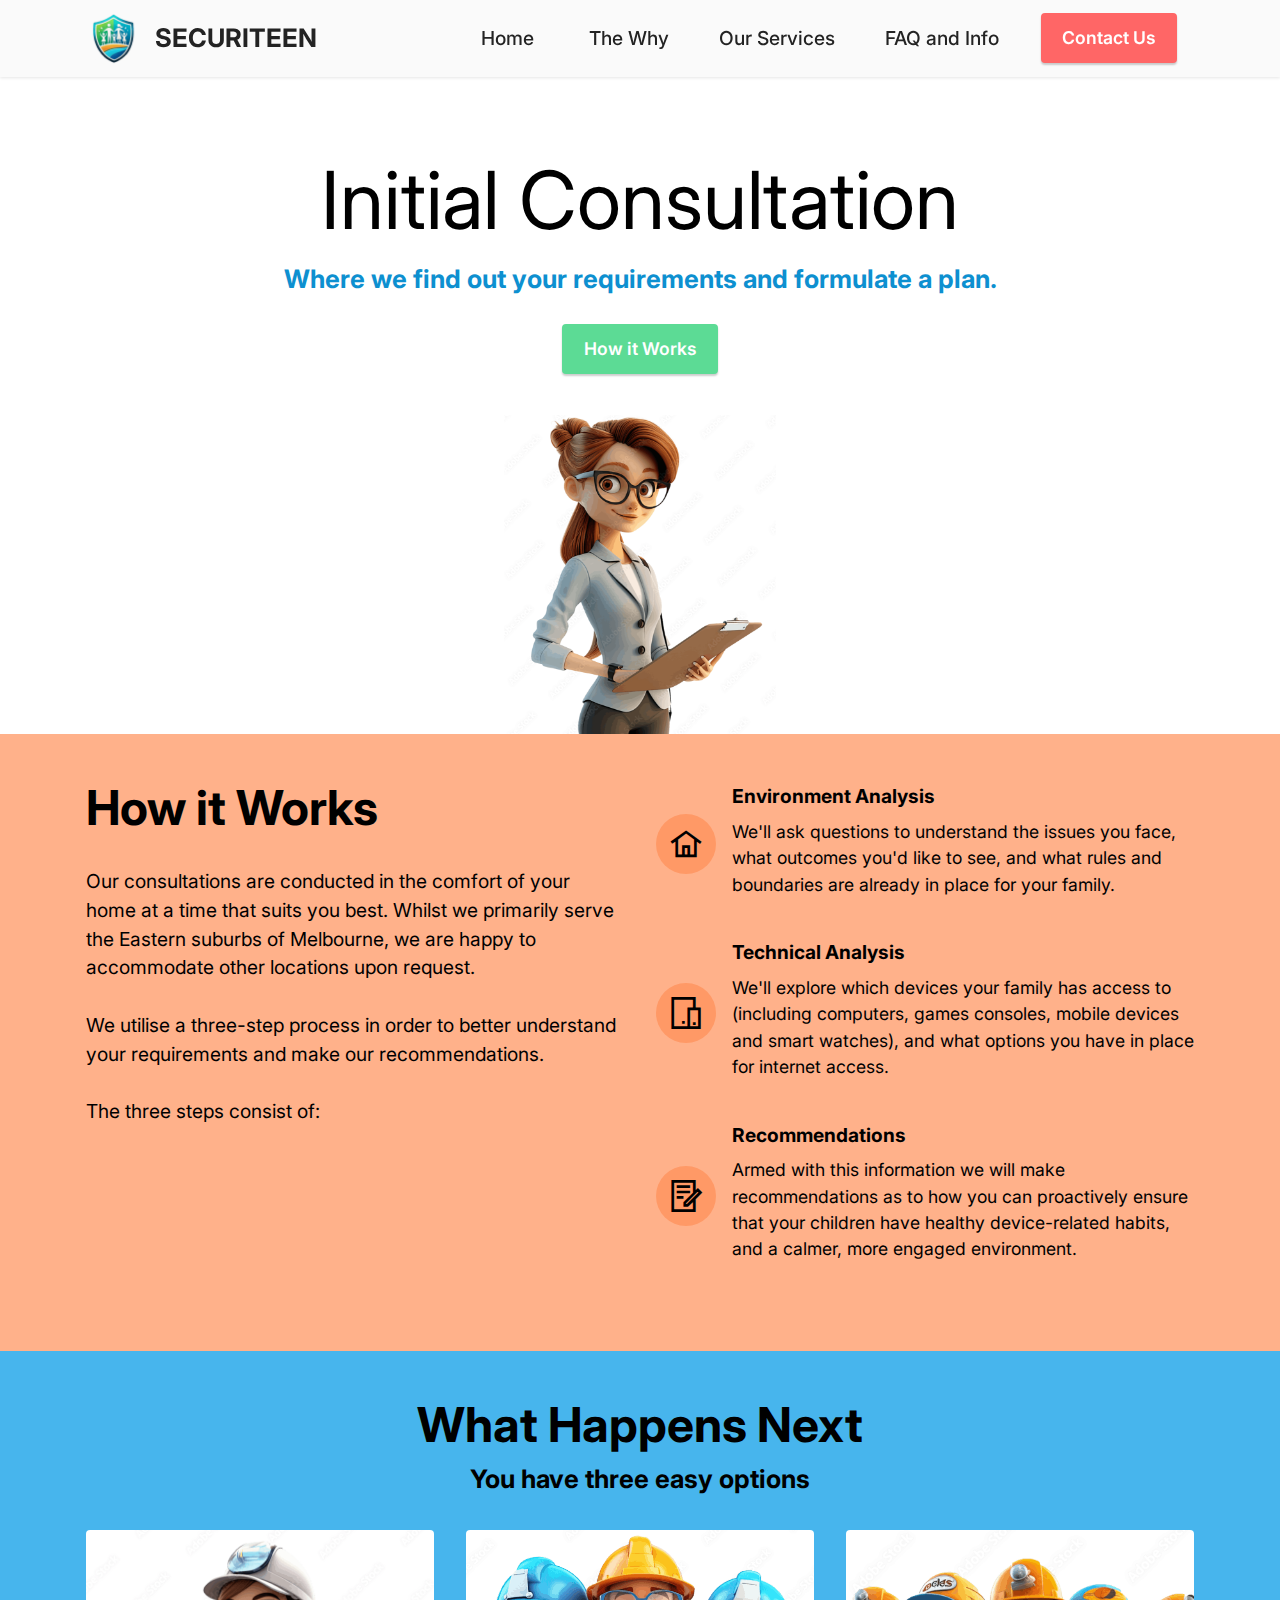
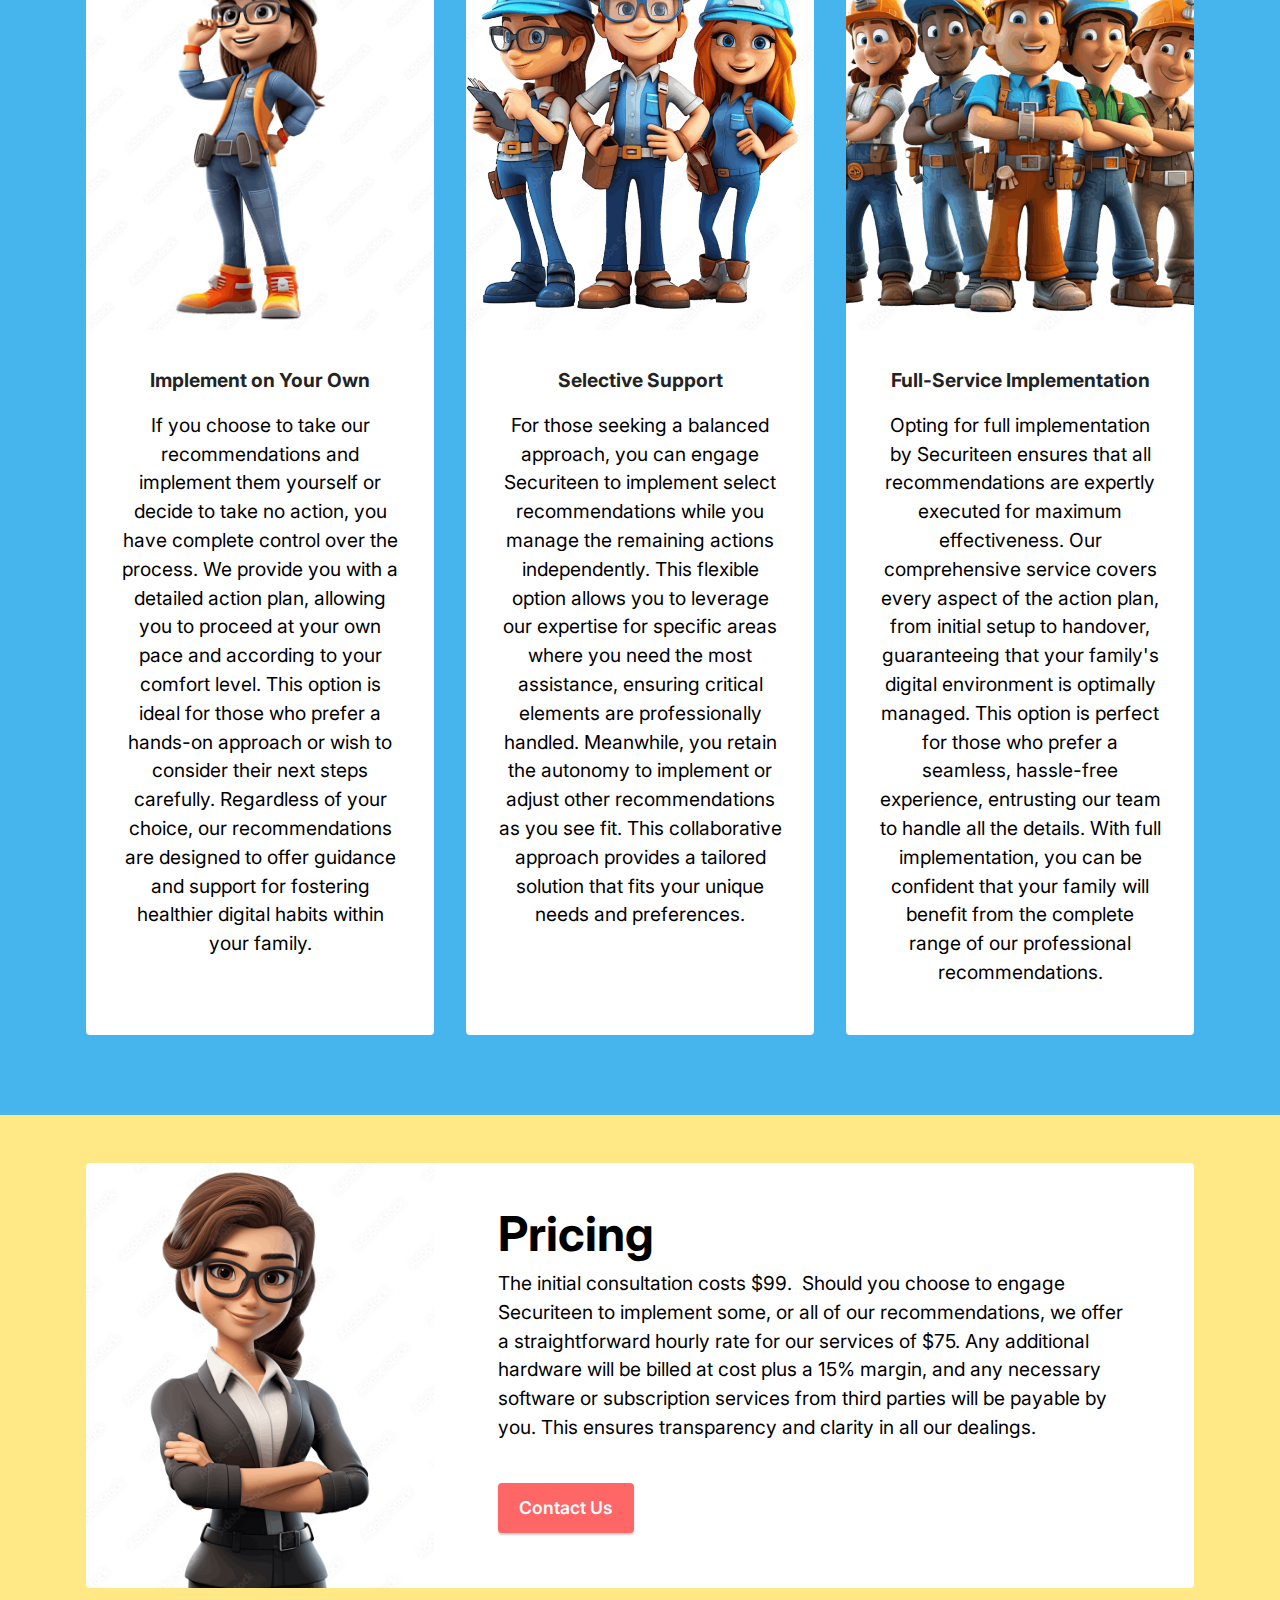
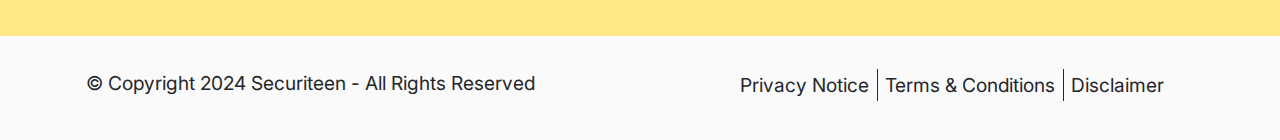
==== commit 4f85a97b: "Add files via upload" ====
--- a/consultations.html
+++ b/consultations.html
@@ -6,7 +6,7 @@
   <meta http-equiv="X-UA-Compatible" content="IE=edge">
   
   <meta name="viewport" content="width=device-width, initial-scale=1, minimum-scale=1">
-  <link rel="shortcut icon" href="assets/images/logo6a-134x112.png" type="image/x-icon">
+  <link rel="shortcut icon" href="assets/images/logo7-114x114.png" type="image/x-icon">
   <meta name="description" content="">
   
   
@@ -30,12 +30,12 @@
   
   <section data-bs-version="5.1" class="menu menu3 cid-sFAA5oUu2Y" once="menu" id="menu3-d">
     
-    <nav class="navbar navbar-dropdown navbar-expand-lg">
+    <nav class="navbar navbar-dropdown navbar-fixed-top navbar-expand-lg">
         <div class="container">
             <div class="navbar-brand">
                 <span class="navbar-logo">
                     <a href="index.html">
-                        <img src="assets/images/logo6a-134x112.png" alt="Securiteen" style="height: 3rem;">
+                        <img src="assets/images/logo7-114x114.png" alt="Securiteen" style="height: 3.5rem;">
                     </a>
                 </span>
                 <span class="navbar-caption-wrap"><a class="navbar-caption text-black display-5" href="index.html">SECURITEEN</a></span>
@@ -50,7 +50,7 @@
             </button>
             <div class="collapse navbar-collapse" id="navbarSupportedContent">
                 <ul class="navbar-nav nav-dropdown" data-app-modern-menu="true"><li class="nav-item"><a class="nav-link link text-black display-7" href="index.html">Home&nbsp;</a></li>
-                    <li class="nav-item"><a class="nav-link link text-black text-primary display-7" href="page5.html">The Why</a></li>
+                    <li class="nav-item"><a class="nav-link link text-black text-primary display-7" href="why.html">The Why</a></li>
                     <li class="nav-item"><a class="nav-link link text-black text-primary display-7" href="services.html">Our Services</a>
                     </li><li class="nav-item"><a class="nav-link link text-black display-7" href="faq.html">FAQ and Info</a></li></ul>
                 
@@ -75,7 +75,7 @@
                     Where we find out your requirements and formulate a plan.</strong></p>
                 <div class="mbr-section-btn mt-3"><a class="btn btn-secondary display-4" href="consultations.html#features13-g">How it Works</a></div>
                 <div class="image-wrap mt-4">
-                    <img src="assets/images/adobestock-276938072-preview-1000x727.jpg" alt="" title="">
+                    <img src="assets/images/adobestock-758084252-preview-1-1000x1000.png" alt="" title="">
                 </div>
             </div>
         </div>
@@ -94,7 +94,7 @@
                 <div class="card-wrapper">
                     <div class="card-box align-left">
                         <h4 class="card-title mbr-fonts-style mb-4 display-2"><strong>How it Works</strong></h4>
-                        <p class="mbr-text mbr-fonts-style mb-4 display-7">Our consultations take place in the comfort of your own home, at a time convenient to you.<br><br>We utilise a three-step process in order to better understand your requirements and make our recommendations.<br><br>The three steps consist of:</p>
+                        <p class="mbr-text mbr-fonts-style mb-4 display-7">Our consultations are conducted in the comfort of your home at a time that suits you best. Whilst we primarily serve the Eastern suburbs of Melbourne, we are happy to accommodate other locations upon request.<br><br>We utilise a three-step process in order to better understand your requirements and make our recommendations.<br><br>The three steps consist of:</p>
                         
                     </div>
                 </div>
@@ -144,23 +144,23 @@
             <h5 class="mbr-section-subtitle mbr-fonts-style align-center mb-0 mt-2 display-5"><strong>You have three easy options</strong></h5>
         </div>
         <div class="row mt-4">
+            <div class="item features-image сol-12 col-md-6 col-lg-4 active">
+                <div class="item-wrapper">
+                    <div class="item-img">
+                        <img src="assets/images/adobestock-608720007-preview-3-816x816.png" alt="" title="" data-slide-to="0" data-bs-slide-to="0">
+                    </div>
+                    <div class="item-content">
+                        
+                        <h6 class="item-subtitle mbr-fonts-style mt-1 display-7"><strong>Implement on Your Own</strong></h6>
+                        <p class="mbr-text mbr-fonts-style mt-3 display-7">If you choose to take our recommendations and implement them yourself or decide to take no action, you have complete control over the process. We provide you with a detailed action plan, allowing you to proceed at your own pace and according to your comfort level. This option is ideal for those who prefer a hands-on approach or wish to consider their next steps carefully. Regardless of your choice, our recommendations are designed to offer guidance and support for fostering healthier digital habits within your family.</p>
+                    </div>
+                    
+                </div>
+            </div>
             <div class="item features-image сol-12 col-md-6 col-lg-4">
                 <div class="item-wrapper">
                     <div class="item-img">
-                        <img src="assets/images/adobestock-519378649-preview-816x576.jpg" alt="" title="">
-                    </div>
-                    <div class="item-content">
-                        
-                        <h6 class="item-subtitle mbr-fonts-style mt-1 display-7"><strong>Implement on Your Own</strong></h6>
-                        <p class="mbr-text mbr-fonts-style mt-3 display-7">If you choose to take our recommendations and implement them yourself or decide to take no action, you have complete control over the process. We provide you with a detailed action plan, allowing you to proceed at your own pace and according to your comfort level. This option is ideal for those who prefer a hands-on approach or wish to consider their next steps carefully. Regardless of your choice, our recommendations are designed to offer guidance and support for fostering healthier digital habits within your family.</p>
-                    </div>
-                    
-                </div>
-            </div>
-            <div class="item features-image сol-12 col-md-6 col-lg-4">
-                <div class="item-wrapper">
-                    <div class="item-img">
-                        <img src="assets/images/adobestock-477145271-preview-816x580.jpg" alt="" title="">
+                        <img src="assets/images/adobestock-608719942-preview-816x816.png" alt="" title="" data-slide-to="1" data-bs-slide-to="1">
                     </div>
                     <div class="item-content">
                         
@@ -170,11 +170,10 @@
                     </div>
                     
                 </div>
-            </div>
-            <div class="item features-image сol-12 col-md-6 col-lg-4">
+            </div><div class="item features-image сol-12 col-md-6 col-lg-4">
                 <div class="item-wrapper">
                     <div class="item-img">
-                        <img src="assets/images/adobestock-195896360-preview-816x579.jpg" alt="" title="">
+                        <img src="assets/images/adobestock-608719981-preview-2-816x816.png" alt="" title="" data-slide-to="2" data-bs-slide-to="2">
                     </div>
                     <div class="item-content">
                         
@@ -184,6 +183,7 @@
                     
                 </div>
             </div>
+            
 
         </div>
     </div>
@@ -198,9 +198,9 @@
     <div class="container">
         <div class="card-wrapper">
             <div class="row align-items-center">
-                <div class="col-12 col-lg-6">
+                <div class="col-12 col-lg-4">
                     <div class="image-wrapper">
-                        <img src="assets/images/adobestock-599819054-preview-1000x741.jpg" alt="">
+                        <img src="assets/images/adobestock-643686523-preview-1000x1000.png" alt="">
                     </div>
                 </div>
                 <div class="col-12 col-lg">
@@ -217,20 +217,24 @@
     </div>
 </section>
 
-<section data-bs-version="5.1" class="footer3 cid-sFAOjz8nX7" once="footers" id="footer3-e">
-
-    
-
-    
-
-    <div class="container">
-        <div class="media-container-row align-center mbr-white">
-            
-            
-            <div class="row row-copirayt">
-                <p class="mbr-text mb-0 mbr-fonts-style mbr-white align-center display-7">
-                    © Copyright 2024 Securiteen. All Rights Reserved.
+<section data-bs-version="5.1" class="footer4 shopm5 cid-ulizIyHfoj" once="footers" id="afooter4-2l">
+
+    
+
+    
+
+    <div class="container">
+        <div class="media-container-row mbr-white">
+            <div class="col-12 col-main d-flex align-items-start flex-wrap">
+                <div class="border-item"></div>
+                <p class="mbr-text mb-0 mbr-fonts-style display-7">
+                    © Copyright 2024 Securiteen - All Rights Reserved
                 </p>
+                <ul class="list mbr-fonts-style display-7">
+                    <li class="mbr-text item-wrap"><a href="privacy.html" class="text-primary" target="_blank">Privacy Notice</a></li>
+                    <li class="mbr-text item-wrap"><a href="terms.html" class="text-primary" target="_blank">Terms &amp; Conditions</a></li>
+                    <li class="mbr-text item-wrap"><a href="disclaimer.html" class="text-primary" target="_blank">Disclaimer</a></li>
+                </ul>
             </div>
         </div>
     </div>
--- a/assets/mobirise/css/mbr-additional.css
+++ b/assets/mobirise/css/mbr-additional.css
@@ -738,8 +738,14 @@
 .cid-ukPZ8ARbuY .mbr-section-btn {
   color: #000000;
 }
-.cid-sFAA5oUu2Y .navbar-dropdown {
-  position: relative !important;
+.cid-sFAA5oUu2Y {
+  z-index: 1000;
+  width: 100%;
+  position: relative;
+  min-height: 60px;
+}
+.cid-sFAA5oUu2Y nav.navbar {
+  position: fixed;
 }
 .cid-sFAA5oUu2Y .dropdown-item:before {
   font-family: Moririse2 !important;
@@ -863,7 +869,7 @@
 }
 @media (min-width: 992px) {
   .cid-sFAA5oUu2Y .navbar.collapsed.opened:not(.navbar-short) .navbar-collapse {
-    max-height: calc(98.5vh - 3rem);
+    max-height: calc(98.5vh - 3.5rem);
   }
 }
 .cid-sFAA5oUu2Y .navbar.collapsed .dropdown-menu .dropdown-submenu {
@@ -1055,6 +1061,7 @@
 }
 .cid-sFAA5oUu2Y .navbar-dropdown {
   padding: 0 1rem;
+  position: fixed;
 }
 .cid-sFAA5oUu2Y a.nav-link {
   display: flex;
@@ -1166,7 +1173,7 @@
   }
 }
 .cid-ukfMOaIkKs .form {
-  background-color: #fff0b0;
+  background-color: #ffe885;
   padding-top: 7rem;
   padding-bottom: 5rem;
 }
@@ -1266,80 +1273,99 @@
 .cid-ukfMOaIkKs .form-group {
   margin-bottom: 41px;
 }
-.cid-sFAOjz8nX7 {
-  padding-top: 2rem;
-  padding-bottom: 2rem;
+.cid-ulizIyHfoj {
+  padding-top: 0px;
+  padding-bottom: 0px;
   background-color: #fafafa;
-}
-.cid-sFAOjz8nX7 .row-links {
-  width: 100%;
-  justify-content: center;
-}
-.cid-sFAOjz8nX7 .social-row {
-  width: 100%;
-  justify-content: center;
-}
-.cid-sFAOjz8nX7 .media-container-row {
-  flex-direction: column;
-  justify-content: center;
-  align-items: center;
-}
-.cid-sFAOjz8nX7 .media-container-row .foot-menu {
+  overflow: hidden;
+}
+@media (max-width: 991px) {
+  .cid-ulizIyHfoj .col-main {
+    flex-direction: column;
+  }
+}
+.cid-ulizIyHfoj .border-item {
+  width: 100%;
+  height: 1px;
+  background: #fafafa;
+  margin-bottom: 2rem;
+}
+@media (max-width: 991px) {
+  .cid-ulizIyHfoj .border-item {
+    order: 1;
+  }
+}
+.cid-ulizIyHfoj .mbr-text {
+  max-width: 49%;
+  width: 100%;
+  color: #24262b;
+}
+@media (max-width: 991px) {
+  .cid-ulizIyHfoj .mbr-text {
+    order: 3;
+    max-width: 100%;
+    text-align: center;
+  }
+}
+.cid-ulizIyHfoj .list {
+  display: flex;
+  align-items: flex-start;
+  justify-content: flex-end;
+  flex-wrap: wrap;
+  max-width: 49%;
+  width: 100%;
   list-style: none;
-  display: flex;
-  justify-content: center;
-  flex-wrap: wrap;
-  padding: 0;
-  margin-bottom: 0;
-}
-.cid-sFAOjz8nX7 .media-container-row .foot-menu li {
-  padding: 0 1rem 1rem 1rem;
-}
-.cid-sFAOjz8nX7 .media-container-row .foot-menu li p {
-  margin: 0;
-}
-.cid-sFAOjz8nX7 .media-container-row .social-list {
-  width: auto;
   padding-left: 0;
-  margin-bottom: 0;
-  list-style: none;
-  display: flex;
-  flex-wrap: wrap;
-  justify-content: flex-end;
-}
-.cid-sFAOjz8nX7 .media-container-row .social-list .mbr-iconfont-social {
-  font-size: 1.5rem;
-  color: #ffffff;
-}
-.cid-sFAOjz8nX7 .media-container-row .social-list .soc-item {
-  margin: 0 .5rem;
-}
-.cid-sFAOjz8nX7 .media-container-row .social-list a {
-  margin: 0;
-  opacity: .5;
-  transition: .2s linear;
-}
-.cid-sFAOjz8nX7 .media-container-row .social-list a:hover {
-  opacity: 1;
-}
-@media (max-width: 767px) {
-  .cid-sFAOjz8nX7 .media-container-row .social-list {
-    -webkit-justify-content: center;
+  color: #24262b;
+}
+@media (max-width: 991px) {
+  .cid-ulizIyHfoj .list {
+    align-items: center;
     justify-content: center;
-  }
-}
-.cid-sFAOjz8nX7 .media-container-row .row-copirayt {
-  word-break: break-word;
-  width: 100%;
-}
-.cid-sFAOjz8nX7 .media-container-row .row-copirayt p {
-  width: 100%;
-}
-.cid-sFAOjz8nX7 .media-container-row .mbr-text {
+    order: 2;
+    max-width: 100%;
+    margin-bottom: 1rem;
+  }
+}
+.cid-ulizIyHfoj .list li {
+  position: relative;
+  width: fit-content;
+  max-width: 100%;
+  margin: 0 8px;
+  display: inline-block;
+  color: inherit;
+  border-bottom: 2px solid transparent;
+  transition: .3s all;
+  cursor: pointer;
+}
+@media (min-width: 992px) {
+  .cid-ulizIyHfoj .list li:not(:first-child):before {
+    content: "";
+    position: absolute;
+    left: -8px;
+    top: 0;
+    height: 100%;
+    width: 1px;
+    background-color: currentColor;
+  }
+}
+.cid-ulizIyHfoj .list li:hover {
   color: #000000;
-}
-.cid-sFAA5oUu2Y .navbar-dropdown {
-  position: relative !important;
+  border-bottom: 2px solid currentColor;
+}
+.cid-ulizIyHfoj .list li a {
+  font-weight: inherit !important;
+  line-height: inherit !important;
+  color: inherit !important;
+}
+.cid-sFAA5oUu2Y {
+  z-index: 1000;
+  width: 100%;
+  position: relative;
+  min-height: 60px;
+}
+.cid-sFAA5oUu2Y nav.navbar {
+  position: fixed;
 }
 .cid-sFAA5oUu2Y .dropdown-item:before {
   font-family: Moririse2 !important;
@@ -1463,7 +1489,7 @@
 }
 @media (min-width: 992px) {
   .cid-sFAA5oUu2Y .navbar.collapsed.opened:not(.navbar-short) .navbar-collapse {
-    max-height: calc(98.5vh - 3rem);
+    max-height: calc(98.5vh - 3.5rem);
   }
 }
 .cid-sFAA5oUu2Y .navbar.collapsed .dropdown-menu .dropdown-submenu {
@@ -1655,6 +1681,7 @@
 }
 .cid-sFAA5oUu2Y .navbar-dropdown {
   padding: 0 1rem;
+  position: fixed;
 }
 .cid-sFAA5oUu2Y a.nav-link {
   display: flex;
@@ -1759,8 +1786,8 @@
 }
 .cid-uklwgMAN5D .btn:hover,
 .cid-uklwgMAN5D .btn:focus {
-  border-color: #bed3f9 !important;
-  background-color: #bed3f9 !important;
+  border-color: #05386b !important;
+  background-color: #05386b !important;
 }
 .cid-uklwgMAN5D .card-title {
   color: #000000;
@@ -1816,8 +1843,8 @@
 }
 .cid-uklzSbp7Yx .btn:hover,
 .cid-uklzSbp7Yx .btn:focus {
-  border-color: #bed3f9 !important;
-  background-color: #bed3f9 !important;
+  border-color: #05386b !important;
+  background-color: #05386b !important;
 }
 .cid-uklzSbp7Yx .card-title {
   color: #000000;
@@ -1835,77 +1862,90 @@
     padding-right: 0;
   }
 }
-.cid-sFAOjz8nX7 {
-  padding-top: 2rem;
-  padding-bottom: 2rem;
+.cid-ulizIyHfoj {
+  padding-top: 0px;
+  padding-bottom: 0px;
   background-color: #fafafa;
-}
-.cid-sFAOjz8nX7 .row-links {
-  width: 100%;
-  justify-content: center;
-}
-.cid-sFAOjz8nX7 .social-row {
-  width: 100%;
-  justify-content: center;
-}
-.cid-sFAOjz8nX7 .media-container-row {
-  flex-direction: column;
-  justify-content: center;
-  align-items: center;
-}
-.cid-sFAOjz8nX7 .media-container-row .foot-menu {
+  overflow: hidden;
+}
+@media (max-width: 991px) {
+  .cid-ulizIyHfoj .col-main {
+    flex-direction: column;
+  }
+}
+.cid-ulizIyHfoj .border-item {
+  width: 100%;
+  height: 1px;
+  background: #fafafa;
+  margin-bottom: 2rem;
+}
+@media (max-width: 991px) {
+  .cid-ulizIyHfoj .border-item {
+    order: 1;
+  }
+}
+.cid-ulizIyHfoj .mbr-text {
+  max-width: 49%;
+  width: 100%;
+  color: #24262b;
+}
+@media (max-width: 991px) {
+  .cid-ulizIyHfoj .mbr-text {
+    order: 3;
+    max-width: 100%;
+    text-align: center;
+  }
+}
+.cid-ulizIyHfoj .list {
+  display: flex;
+  align-items: flex-start;
+  justify-content: flex-end;
+  flex-wrap: wrap;
+  max-width: 49%;
+  width: 100%;
   list-style: none;
-  display: flex;
-  justify-content: center;
-  flex-wrap: wrap;
-  padding: 0;
-  margin-bottom: 0;
-}
-.cid-sFAOjz8nX7 .media-container-row .foot-menu li {
-  padding: 0 1rem 1rem 1rem;
-}
-.cid-sFAOjz8nX7 .media-container-row .foot-menu li p {
-  margin: 0;
-}
-.cid-sFAOjz8nX7 .media-container-row .social-list {
-  width: auto;
   padding-left: 0;
-  margin-bottom: 0;
-  list-style: none;
-  display: flex;
-  flex-wrap: wrap;
-  justify-content: flex-end;
-}
-.cid-sFAOjz8nX7 .media-container-row .social-list .mbr-iconfont-social {
-  font-size: 1.5rem;
-  color: #ffffff;
-}
-.cid-sFAOjz8nX7 .media-container-row .social-list .soc-item {
-  margin: 0 .5rem;
-}
-.cid-sFAOjz8nX7 .media-container-row .social-list a {
-  margin: 0;
-  opacity: .5;
-  transition: .2s linear;
-}
-.cid-sFAOjz8nX7 .media-container-row .social-list a:hover {
-  opacity: 1;
-}
-@media (max-width: 767px) {
-  .cid-sFAOjz8nX7 .media-container-row .social-list {
-    -webkit-justify-content: center;
+  color: #24262b;
+}
+@media (max-width: 991px) {
+  .cid-ulizIyHfoj .list {
+    align-items: center;
     justify-content: center;
-  }
-}
-.cid-sFAOjz8nX7 .media-container-row .row-copirayt {
-  word-break: break-word;
-  width: 100%;
-}
-.cid-sFAOjz8nX7 .media-container-row .row-copirayt p {
-  width: 100%;
-}
-.cid-sFAOjz8nX7 .media-container-row .mbr-text {
+    order: 2;
+    max-width: 100%;
+    margin-bottom: 1rem;
+  }
+}
+.cid-ulizIyHfoj .list li {
+  position: relative;
+  width: fit-content;
+  max-width: 100%;
+  margin: 0 8px;
+  display: inline-block;
+  color: inherit;
+  border-bottom: 2px solid transparent;
+  transition: .3s all;
+  cursor: pointer;
+}
+@media (min-width: 992px) {
+  .cid-ulizIyHfoj .list li:not(:first-child):before {
+    content: "";
+    position: absolute;
+    left: -8px;
+    top: 0;
+    height: 100%;
+    width: 1px;
+    background-color: currentColor;
+  }
+}
+.cid-ulizIyHfoj .list li:hover {
   color: #000000;
+  border-bottom: 2px solid currentColor;
+}
+.cid-ulizIyHfoj .list li a {
+  font-weight: inherit !important;
+  line-height: inherit !important;
+  color: inherit !important;
 }
 .cid-ukxg2TcU8H {
   padding-top: 6rem;
@@ -1931,7 +1971,7 @@
   .cid-ukxg2TcU8H .image-wrap img {
     display: block;
     margin: auto;
-    width: 60%;
+    width: 40%;
   }
 }
 .cid-ukxg2TcU8H .mbr-section-title {
@@ -1941,8 +1981,14 @@
 .cid-ukxg2TcU8H .mbr-section-btn {
   color: #0d90d0;
 }
-.cid-ukxg2UVXsK .navbar-dropdown {
-  position: relative !important;
+.cid-ukxg2UVXsK {
+  z-index: 1000;
+  width: 100%;
+  position: relative;
+  min-height: 60px;
+}
+.cid-ukxg2UVXsK nav.navbar {
+  position: fixed;
 }
 .cid-ukxg2UVXsK .dropdown-item:before {
   font-family: Moririse2 !important;
@@ -2066,7 +2112,7 @@
 }
 @media (min-width: 992px) {
   .cid-ukxg2UVXsK .navbar.collapsed.opened:not(.navbar-short) .navbar-collapse {
-    max-height: calc(98.5vh - 3rem);
+    max-height: calc(98.5vh - 3.5rem);
   }
 }
 .cid-ukxg2UVXsK .navbar.collapsed .dropdown-menu .dropdown-submenu {
@@ -2258,6 +2304,7 @@
 }
 .cid-ukxg2UVXsK .navbar-dropdown {
   padding: 0 1rem;
+  position: fixed;
 }
 .cid-ukxg2UVXsK a.nav-link {
   display: flex;
@@ -2355,7 +2402,7 @@
 .cid-ukxDpiySRj {
   padding-top: 3rem;
   padding-bottom: 3rem;
-  background-color: #fff0b0;
+  background-color: #ffe885;
 }
 .cid-ukxDpiySRj .mbr-fallback-image.disabled {
   display: none;
@@ -2372,77 +2419,90 @@
 .cid-ukxDpiySRj .mbr-section-title {
   color: #000000;
 }
-.cid-ukxg2Ybtao {
-  padding-top: 2rem;
-  padding-bottom: 2rem;
+.cid-ulizIyHfoj {
+  padding-top: 0px;
+  padding-bottom: 0px;
   background-color: #fafafa;
-}
-.cid-ukxg2Ybtao .row-links {
-  width: 100%;
-  justify-content: center;
-}
-.cid-ukxg2Ybtao .social-row {
-  width: 100%;
-  justify-content: center;
-}
-.cid-ukxg2Ybtao .media-container-row {
-  flex-direction: column;
-  justify-content: center;
-  align-items: center;
-}
-.cid-ukxg2Ybtao .media-container-row .foot-menu {
+  overflow: hidden;
+}
+@media (max-width: 991px) {
+  .cid-ulizIyHfoj .col-main {
+    flex-direction: column;
+  }
+}
+.cid-ulizIyHfoj .border-item {
+  width: 100%;
+  height: 1px;
+  background: #fafafa;
+  margin-bottom: 2rem;
+}
+@media (max-width: 991px) {
+  .cid-ulizIyHfoj .border-item {
+    order: 1;
+  }
+}
+.cid-ulizIyHfoj .mbr-text {
+  max-width: 49%;
+  width: 100%;
+  color: #24262b;
+}
+@media (max-width: 991px) {
+  .cid-ulizIyHfoj .mbr-text {
+    order: 3;
+    max-width: 100%;
+    text-align: center;
+  }
+}
+.cid-ulizIyHfoj .list {
+  display: flex;
+  align-items: flex-start;
+  justify-content: flex-end;
+  flex-wrap: wrap;
+  max-width: 49%;
+  width: 100%;
   list-style: none;
-  display: flex;
-  justify-content: center;
-  flex-wrap: wrap;
-  padding: 0;
-  margin-bottom: 0;
-}
-.cid-ukxg2Ybtao .media-container-row .foot-menu li {
-  padding: 0 1rem 1rem 1rem;
-}
-.cid-ukxg2Ybtao .media-container-row .foot-menu li p {
-  margin: 0;
-}
-.cid-ukxg2Ybtao .media-container-row .social-list {
-  width: auto;
   padding-left: 0;
-  margin-bottom: 0;
-  list-style: none;
-  display: flex;
-  flex-wrap: wrap;
-  justify-content: flex-end;
-}
-.cid-ukxg2Ybtao .media-container-row .social-list .mbr-iconfont-social {
-  font-size: 1.5rem;
-  color: #ffffff;
-}
-.cid-ukxg2Ybtao .media-container-row .social-list .soc-item {
-  margin: 0 .5rem;
-}
-.cid-ukxg2Ybtao .media-container-row .social-list a {
-  margin: 0;
-  opacity: .5;
-  transition: .2s linear;
-}
-.cid-ukxg2Ybtao .media-container-row .social-list a:hover {
-  opacity: 1;
-}
-@media (max-width: 767px) {
-  .cid-ukxg2Ybtao .media-container-row .social-list {
-    -webkit-justify-content: center;
+  color: #24262b;
+}
+@media (max-width: 991px) {
+  .cid-ulizIyHfoj .list {
+    align-items: center;
     justify-content: center;
-  }
-}
-.cid-ukxg2Ybtao .media-container-row .row-copirayt {
-  word-break: break-word;
-  width: 100%;
-}
-.cid-ukxg2Ybtao .media-container-row .row-copirayt p {
-  width: 100%;
-}
-.cid-ukxg2Ybtao .media-container-row .mbr-text {
+    order: 2;
+    max-width: 100%;
+    margin-bottom: 1rem;
+  }
+}
+.cid-ulizIyHfoj .list li {
+  position: relative;
+  width: fit-content;
+  max-width: 100%;
+  margin: 0 8px;
+  display: inline-block;
+  color: inherit;
+  border-bottom: 2px solid transparent;
+  transition: .3s all;
+  cursor: pointer;
+}
+@media (min-width: 992px) {
+  .cid-ulizIyHfoj .list li:not(:first-child):before {
+    content: "";
+    position: absolute;
+    left: -8px;
+    top: 0;
+    height: 100%;
+    width: 1px;
+    background-color: currentColor;
+  }
+}
+.cid-ulizIyHfoj .list li:hover {
   color: #000000;
+  border-bottom: 2px solid currentColor;
+}
+.cid-ulizIyHfoj .list li a {
+  font-weight: inherit !important;
+  line-height: inherit !important;
+  color: inherit !important;
 }
 .cid-ukwX53IGtv {
   padding-top: 6rem;
@@ -2468,7 +2528,7 @@
   .cid-ukwX53IGtv .image-wrap img {
     display: block;
     margin: auto;
-    width: 60%;
+    width: 30%;
   }
 }
 .cid-ukwX53IGtv .mbr-section-title {
@@ -2481,7 +2541,7 @@
 .cid-ukwXMFQXv1 {
   padding-top: 3rem;
   padding-bottom: 3rem;
-  background-color: #fff0b0;
+  background-color: #ffb18a;
 }
 .cid-ukwXMFQXv1 .mbr-fallback-image.disabled {
   display: none;
@@ -2501,7 +2561,7 @@
   margin-bottom: 2rem;
 }
 .cid-ukwXMFQXv1 .icon-box {
-  background: #ffe161;
+  background: #ff9966;
   width: 60px;
   min-width: 60px;
   height: 60px;
@@ -2513,7 +2573,7 @@
 }
 .cid-ukwXMFQXv1 .mbr-iconfont {
   font-size: 2rem;
-  color: #614f00;
+  color: #ffffff;
 }
 @media (max-width: 991px) {
   .cid-ukwXMFQXv1 .card {
@@ -2537,8 +2597,14 @@
 .cid-ukwXMFQXv1 .icon-title {
   color: #000000;
 }
-.cid-sFAA5oUu2Y .navbar-dropdown {
-  position: relative !important;
+.cid-sFAA5oUu2Y {
+  z-index: 1000;
+  width: 100%;
+  position: relative;
+  min-height: 60px;
+}
+.cid-sFAA5oUu2Y nav.navbar {
+  position: fixed;
 }
 .cid-sFAA5oUu2Y .dropdown-item:before {
   font-family: Moririse2 !important;
@@ -2662,7 +2728,7 @@
 }
 @media (min-width: 992px) {
   .cid-sFAA5oUu2Y .navbar.collapsed.opened:not(.navbar-short) .navbar-collapse {
-    max-height: calc(98.5vh - 3rem);
+    max-height: calc(98.5vh - 3.5rem);
   }
 }
 .cid-sFAA5oUu2Y .navbar.collapsed .dropdown-menu .dropdown-submenu {
@@ -2854,6 +2920,7 @@
 }
 .cid-sFAA5oUu2Y .navbar-dropdown {
   padding: 0 1rem;
+  position: fixed;
 }
 .cid-sFAA5oUu2Y a.nav-link {
   display: flex;
@@ -2885,12 +2952,12 @@
 .cid-ukx0p74iKu {
   padding-top: 3rem;
   padding-bottom: 3rem;
-  background-color: #ffffff;
+  background-color: #47b5ed;
 }
 .cid-ukx0p74iKu img,
 .cid-ukx0p74iKu .item-img {
   height: 100%;
-  height: 300px;
+  height: 400px;
   object-fit: cover;
 }
 .cid-ukx0p74iKu .item:focus,
@@ -2904,7 +2971,7 @@
 .cid-ukx0p74iKu .item-wrapper {
   position: relative;
   border-radius: 4px;
-  background: #47b5ed;
+  background: #ffffff;
   height: 100%;
   display: flex;
   flex-flow: column nowrap;
@@ -2938,12 +3005,12 @@
   color: #232323;
 }
 .cid-ukx0p74iKu .mbr-section-subtitle {
-  color: #0d90d0;
+  color: #000000;
 }
 .cid-ukxaMw0TjD {
   padding-top: 3rem;
   padding-bottom: 3rem;
-  background-color: #ffb18a;
+  background-color: #ffe885;
 }
 .cid-ukxaMw0TjD .mbr-fallback-image.disabled {
   display: none;
@@ -2996,80 +3063,99 @@
 .cid-ukxaMw0TjD H5 {
   color: #000000;
 }
-.cid-sFAOjz8nX7 {
-  padding-top: 2rem;
-  padding-bottom: 2rem;
+.cid-ulizIyHfoj {
+  padding-top: 0px;
+  padding-bottom: 0px;
   background-color: #fafafa;
-}
-.cid-sFAOjz8nX7 .row-links {
-  width: 100%;
-  justify-content: center;
-}
-.cid-sFAOjz8nX7 .social-row {
-  width: 100%;
-  justify-content: center;
-}
-.cid-sFAOjz8nX7 .media-container-row {
-  flex-direction: column;
-  justify-content: center;
-  align-items: center;
-}
-.cid-sFAOjz8nX7 .media-container-row .foot-menu {
+  overflow: hidden;
+}
+@media (max-width: 991px) {
+  .cid-ulizIyHfoj .col-main {
+    flex-direction: column;
+  }
+}
+.cid-ulizIyHfoj .border-item {
+  width: 100%;
+  height: 1px;
+  background: #fafafa;
+  margin-bottom: 2rem;
+}
+@media (max-width: 991px) {
+  .cid-ulizIyHfoj .border-item {
+    order: 1;
+  }
+}
+.cid-ulizIyHfoj .mbr-text {
+  max-width: 49%;
+  width: 100%;
+  color: #24262b;
+}
+@media (max-width: 991px) {
+  .cid-ulizIyHfoj .mbr-text {
+    order: 3;
+    max-width: 100%;
+    text-align: center;
+  }
+}
+.cid-ulizIyHfoj .list {
+  display: flex;
+  align-items: flex-start;
+  justify-content: flex-end;
+  flex-wrap: wrap;
+  max-width: 49%;
+  width: 100%;
   list-style: none;
-  display: flex;
-  justify-content: center;
-  flex-wrap: wrap;
-  padding: 0;
-  margin-bottom: 0;
-}
-.cid-sFAOjz8nX7 .media-container-row .foot-menu li {
-  padding: 0 1rem 1rem 1rem;
-}
-.cid-sFAOjz8nX7 .media-container-row .foot-menu li p {
-  margin: 0;
-}
-.cid-sFAOjz8nX7 .media-container-row .social-list {
-  width: auto;
   padding-left: 0;
-  margin-bottom: 0;
-  list-style: none;
-  display: flex;
-  flex-wrap: wrap;
-  justify-content: flex-end;
-}
-.cid-sFAOjz8nX7 .media-container-row .social-list .mbr-iconfont-social {
-  font-size: 1.5rem;
-  color: #ffffff;
-}
-.cid-sFAOjz8nX7 .media-container-row .social-list .soc-item {
-  margin: 0 .5rem;
-}
-.cid-sFAOjz8nX7 .media-container-row .social-list a {
-  margin: 0;
-  opacity: .5;
-  transition: .2s linear;
-}
-.cid-sFAOjz8nX7 .media-container-row .social-list a:hover {
-  opacity: 1;
-}
-@media (max-width: 767px) {
-  .cid-sFAOjz8nX7 .media-container-row .social-list {
-    -webkit-justify-content: center;
+  color: #24262b;
+}
+@media (max-width: 991px) {
+  .cid-ulizIyHfoj .list {
+    align-items: center;
     justify-content: center;
-  }
-}
-.cid-sFAOjz8nX7 .media-container-row .row-copirayt {
-  word-break: break-word;
-  width: 100%;
-}
-.cid-sFAOjz8nX7 .media-container-row .row-copirayt p {
-  width: 100%;
-}
-.cid-sFAOjz8nX7 .media-container-row .mbr-text {
+    order: 2;
+    max-width: 100%;
+    margin-bottom: 1rem;
+  }
+}
+.cid-ulizIyHfoj .list li {
+  position: relative;
+  width: fit-content;
+  max-width: 100%;
+  margin: 0 8px;
+  display: inline-block;
+  color: inherit;
+  border-bottom: 2px solid transparent;
+  transition: .3s all;
+  cursor: pointer;
+}
+@media (min-width: 992px) {
+  .cid-ulizIyHfoj .list li:not(:first-child):before {
+    content: "";
+    position: absolute;
+    left: -8px;
+    top: 0;
+    height: 100%;
+    width: 1px;
+    background-color: currentColor;
+  }
+}
+.cid-ulizIyHfoj .list li:hover {
   color: #000000;
-}
-.cid-ukxg2UVXsK .navbar-dropdown {
-  position: relative !important;
+  border-bottom: 2px solid currentColor;
+}
+.cid-ulizIyHfoj .list li a {
+  font-weight: inherit !important;
+  line-height: inherit !important;
+  color: inherit !important;
+}
+.cid-ukxg2UVXsK {
+  z-index: 1000;
+  width: 100%;
+  position: relative;
+  min-height: 60px;
+}
+.cid-ukxg2UVXsK nav.navbar {
+  position: fixed;
 }
 .cid-ukxg2UVXsK .dropdown-item:before {
   font-family: Moririse2 !important;
@@ -3193,7 +3279,7 @@
 }
 @media (min-width: 992px) {
   .cid-ukxg2UVXsK .navbar.collapsed.opened:not(.navbar-short) .navbar-collapse {
-    max-height: calc(98.5vh - 3rem);
+    max-height: calc(98.5vh - 3.5rem);
   }
 }
 .cid-ukxg2UVXsK .navbar.collapsed .dropdown-menu .dropdown-submenu {
@@ -3385,6 +3471,7 @@
 }
 .cid-ukxg2UVXsK .navbar-dropdown {
   padding: 0 1rem;
+  position: fixed;
 }
 .cid-ukxg2UVXsK a.nav-link {
   display: flex;
@@ -3594,7 +3681,7 @@
 .cid-ukxX0IPflo {
   padding-top: 45px;
   padding-bottom: 45px;
-  background-color: #fff0b0;
+  background-color: #ffe885;
 }
 .cid-ukxX0IPflo .mbr-section-subtitle {
   color: #767676;
@@ -3692,80 +3779,99 @@
 .cid-ukyxXCNtJr .mbr-text {
   color: #000000;
 }
-.cid-ukxg2Ybtao {
-  padding-top: 2rem;
-  padding-bottom: 2rem;
+.cid-ulizIyHfoj {
+  padding-top: 0px;
+  padding-bottom: 0px;
   background-color: #fafafa;
-}
-.cid-ukxg2Ybtao .row-links {
-  width: 100%;
-  justify-content: center;
-}
-.cid-ukxg2Ybtao .social-row {
-  width: 100%;
-  justify-content: center;
-}
-.cid-ukxg2Ybtao .media-container-row {
-  flex-direction: column;
-  justify-content: center;
-  align-items: center;
-}
-.cid-ukxg2Ybtao .media-container-row .foot-menu {
+  overflow: hidden;
+}
+@media (max-width: 991px) {
+  .cid-ulizIyHfoj .col-main {
+    flex-direction: column;
+  }
+}
+.cid-ulizIyHfoj .border-item {
+  width: 100%;
+  height: 1px;
+  background: #fafafa;
+  margin-bottom: 2rem;
+}
+@media (max-width: 991px) {
+  .cid-ulizIyHfoj .border-item {
+    order: 1;
+  }
+}
+.cid-ulizIyHfoj .mbr-text {
+  max-width: 49%;
+  width: 100%;
+  color: #24262b;
+}
+@media (max-width: 991px) {
+  .cid-ulizIyHfoj .mbr-text {
+    order: 3;
+    max-width: 100%;
+    text-align: center;
+  }
+}
+.cid-ulizIyHfoj .list {
+  display: flex;
+  align-items: flex-start;
+  justify-content: flex-end;
+  flex-wrap: wrap;
+  max-width: 49%;
+  width: 100%;
   list-style: none;
-  display: flex;
-  justify-content: center;
-  flex-wrap: wrap;
-  padding: 0;
-  margin-bottom: 0;
-}
-.cid-ukxg2Ybtao .media-container-row .foot-menu li {
-  padding: 0 1rem 1rem 1rem;
-}
-.cid-ukxg2Ybtao .media-container-row .foot-menu li p {
-  margin: 0;
-}
-.cid-ukxg2Ybtao .media-container-row .social-list {
-  width: auto;
   padding-left: 0;
-  margin-bottom: 0;
-  list-style: none;
-  display: flex;
-  flex-wrap: wrap;
-  justify-content: flex-end;
-}
-.cid-ukxg2Ybtao .media-container-row .social-list .mbr-iconfont-social {
-  font-size: 1.5rem;
-  color: #ffffff;
-}
-.cid-ukxg2Ybtao .media-container-row .social-list .soc-item {
-  margin: 0 .5rem;
-}
-.cid-ukxg2Ybtao .media-container-row .social-list a {
-  margin: 0;
-  opacity: .5;
-  transition: .2s linear;
-}
-.cid-ukxg2Ybtao .media-container-row .social-list a:hover {
-  opacity: 1;
-}
-@media (max-width: 767px) {
-  .cid-ukxg2Ybtao .media-container-row .social-list {
-    -webkit-justify-content: center;
+  color: #24262b;
+}
+@media (max-width: 991px) {
+  .cid-ulizIyHfoj .list {
+    align-items: center;
     justify-content: center;
-  }
-}
-.cid-ukxg2Ybtao .media-container-row .row-copirayt {
-  word-break: break-word;
-  width: 100%;
-}
-.cid-ukxg2Ybtao .media-container-row .row-copirayt p {
-  width: 100%;
-}
-.cid-ukxg2Ybtao .media-container-row .mbr-text {
+    order: 2;
+    max-width: 100%;
+    margin-bottom: 1rem;
+  }
+}
+.cid-ulizIyHfoj .list li {
+  position: relative;
+  width: fit-content;
+  max-width: 100%;
+  margin: 0 8px;
+  display: inline-block;
+  color: inherit;
+  border-bottom: 2px solid transparent;
+  transition: .3s all;
+  cursor: pointer;
+}
+@media (min-width: 992px) {
+  .cid-ulizIyHfoj .list li:not(:first-child):before {
+    content: "";
+    position: absolute;
+    left: -8px;
+    top: 0;
+    height: 100%;
+    width: 1px;
+    background-color: currentColor;
+  }
+}
+.cid-ulizIyHfoj .list li:hover {
   color: #000000;
-}
-.cid-ukQ0IHWTIn .navbar-dropdown {
-  position: relative !important;
+  border-bottom: 2px solid currentColor;
+}
+.cid-ulizIyHfoj .list li a {
+  font-weight: inherit !important;
+  line-height: inherit !important;
+  color: inherit !important;
+}
+.cid-ukQ0IHWTIn {
+  z-index: 1000;
+  width: 100%;
+  position: relative;
+  min-height: 60px;
+}
+.cid-ukQ0IHWTIn nav.navbar {
+  position: fixed;
 }
 .cid-ukQ0IHWTIn .dropdown-item:before {
   font-family: Moririse2 !important;
@@ -3889,7 +3995,7 @@
 }
 @media (min-width: 992px) {
   .cid-ukQ0IHWTIn .navbar.collapsed.opened:not(.navbar-short) .navbar-collapse {
-    max-height: calc(98.5vh - 3rem);
+    max-height: calc(98.5vh - 3.5rem);
   }
 }
 .cid-ukQ0IHWTIn .navbar.collapsed .dropdown-menu .dropdown-submenu {
@@ -4081,6 +4187,7 @@
 }
 .cid-ukQ0IHWTIn .navbar-dropdown {
   padding: 0 1rem;
+  position: fixed;
 }
 .cid-ukQ0IHWTIn a.nav-link {
   display: flex;
@@ -4149,75 +4256,1414 @@
   padding-bottom: 3rem;
   background-color: #ffffff;
 }
-.cid-ukQ0INt6M2 {
-  padding-top: 2rem;
-  padding-bottom: 2rem;
+.cid-ulizIyHfoj {
+  padding-top: 0px;
+  padding-bottom: 0px;
   background-color: #fafafa;
-}
-.cid-ukQ0INt6M2 .row-links {
-  width: 100%;
+  overflow: hidden;
+}
+@media (max-width: 991px) {
+  .cid-ulizIyHfoj .col-main {
+    flex-direction: column;
+  }
+}
+.cid-ulizIyHfoj .border-item {
+  width: 100%;
+  height: 1px;
+  background: #fafafa;
+  margin-bottom: 2rem;
+}
+@media (max-width: 991px) {
+  .cid-ulizIyHfoj .border-item {
+    order: 1;
+  }
+}
+.cid-ulizIyHfoj .mbr-text {
+  max-width: 49%;
+  width: 100%;
+  color: #24262b;
+}
+@media (max-width: 991px) {
+  .cid-ulizIyHfoj .mbr-text {
+    order: 3;
+    max-width: 100%;
+    text-align: center;
+  }
+}
+.cid-ulizIyHfoj .list {
+  display: flex;
+  align-items: flex-start;
+  justify-content: flex-end;
+  flex-wrap: wrap;
+  max-width: 49%;
+  width: 100%;
+  list-style: none;
+  padding-left: 0;
+  color: #24262b;
+}
+@media (max-width: 991px) {
+  .cid-ulizIyHfoj .list {
+    align-items: center;
+    justify-content: center;
+    order: 2;
+    max-width: 100%;
+    margin-bottom: 1rem;
+  }
+}
+.cid-ulizIyHfoj .list li {
+  position: relative;
+  width: fit-content;
+  max-width: 100%;
+  margin: 0 8px;
+  display: inline-block;
+  color: inherit;
+  border-bottom: 2px solid transparent;
+  transition: .3s all;
+  cursor: pointer;
+}
+@media (min-width: 992px) {
+  .cid-ulizIyHfoj .list li:not(:first-child):before {
+    content: "";
+    position: absolute;
+    left: -8px;
+    top: 0;
+    height: 100%;
+    width: 1px;
+    background-color: currentColor;
+  }
+}
+.cid-ulizIyHfoj .list li:hover {
+  color: #000000;
+  border-bottom: 2px solid currentColor;
+}
+.cid-ulizIyHfoj .list li a {
+  font-weight: inherit !important;
+  line-height: inherit !important;
+  color: inherit !important;
+}
+.cid-sFAA5oUu2Y {
+  z-index: 1000;
+  width: 100%;
+  position: relative;
+  min-height: 60px;
+}
+.cid-sFAA5oUu2Y nav.navbar {
+  position: fixed;
+}
+.cid-sFAA5oUu2Y .dropdown-item:before {
+  font-family: Moririse2 !important;
+  content: "\e966";
+  display: inline-block;
+  width: 0;
+  position: absolute;
+  left: 1rem;
+  top: 0.5rem;
+  margin-right: 0.5rem;
+  line-height: 1;
+  font-size: inherit;
+  vertical-align: middle;
+  text-align: center;
+  overflow: hidden;
+  transform: scale(0, 1);
+  transition: all 0.25s ease-in-out;
+}
+.cid-sFAA5oUu2Y .dropdown-menu {
+  padding: 0;
+  border-radius: 4px;
+  box-shadow: 0 1px 3px 0 rgba(0, 0, 0, 0.1);
+}
+.cid-sFAA5oUu2Y .dropdown-item {
+  border-bottom: 1px solid #e6e6e6;
+}
+.cid-sFAA5oUu2Y .dropdown-item:hover,
+.cid-sFAA5oUu2Y .dropdown-item:focus {
+  background: #000000 !important;
+  color: white !important;
+}
+.cid-sFAA5oUu2Y .dropdown-item:first-child {
+  border-top-left-radius: 4px;
+  border-top-right-radius: 4px;
+}
+.cid-sFAA5oUu2Y .dropdown-item:last-child {
+  border-bottom: none;
+  border-bottom-left-radius: 4px;
+  border-bottom-right-radius: 4px;
+}
+.cid-sFAA5oUu2Y .nav-dropdown .link {
+  padding: 0 0.3em !important;
+  margin: 0.667em 1em !important;
+}
+.cid-sFAA5oUu2Y .nav-dropdown .link.dropdown-toggle::after {
+  margin-left: 0.5rem;
+  margin-top: 0.2rem;
+}
+.cid-sFAA5oUu2Y .nav-link {
+  position: relative;
+}
+.cid-sFAA5oUu2Y .container {
+  display: flex;
+  margin: auto;
+}
+.cid-sFAA5oUu2Y .iconfont-wrapper {
+  color: #05386b !important;
+  font-size: 1.5rem;
+  padding-right: 0.5rem;
+}
+.cid-sFAA5oUu2Y .dropdown-menu,
+.cid-sFAA5oUu2Y .navbar.opened {
+  background: #fafafa !important;
+}
+.cid-sFAA5oUu2Y .nav-item:focus,
+.cid-sFAA5oUu2Y .nav-link:focus {
+  outline: none;
+}
+.cid-sFAA5oUu2Y .dropdown .dropdown-menu .dropdown-item {
+  width: auto;
+  transition: all 0.25s ease-in-out;
+}
+.cid-sFAA5oUu2Y .dropdown .dropdown-menu .dropdown-item::after {
+  right: 0.5rem;
+}
+.cid-sFAA5oUu2Y .dropdown .dropdown-menu .dropdown-item .mbr-iconfont {
+  margin-right: 0.5rem;
+  vertical-align: sub;
+}
+.cid-sFAA5oUu2Y .dropdown .dropdown-menu .dropdown-item .mbr-iconfont:before {
+  display: inline-block;
+  transform: scale(1, 1);
+  transition: all 0.25s ease-in-out;
+}
+.cid-sFAA5oUu2Y .collapsed .dropdown-menu .dropdown-item:before {
+  display: none;
+}
+.cid-sFAA5oUu2Y .collapsed .dropdown .dropdown-menu .dropdown-item {
+  padding: 0.235em 1.5em 0.235em 1.5em !important;
+  transition: none;
+  margin: 0 !important;
+}
+.cid-sFAA5oUu2Y .navbar {
+  min-height: 70px;
+  transition: all 0.3s;
+  border-bottom: 1px solid transparent;
+  box-shadow: 0 1px 3px 0 rgba(0, 0, 0, 0.1);
+  background: #fafafa;
+}
+.cid-sFAA5oUu2Y .navbar.opened {
+  transition: all 0.3s;
+}
+.cid-sFAA5oUu2Y .navbar .dropdown-item {
+  padding: 0.5rem 1.8rem;
+}
+.cid-sFAA5oUu2Y .navbar .navbar-logo img {
+  width: auto;
+}
+.cid-sFAA5oUu2Y .navbar .navbar-collapse {
+  justify-content: flex-end;
+  z-index: 1;
+}
+.cid-sFAA5oUu2Y .navbar.collapsed {
   justify-content: center;
 }
-.cid-ukQ0INt6M2 .social-row {
-  width: 100%;
+.cid-sFAA5oUu2Y .navbar.collapsed .nav-item .nav-link::before {
+  display: none;
+}
+.cid-sFAA5oUu2Y .navbar.collapsed.opened .dropdown-menu {
+  top: 0;
+}
+@media (min-width: 992px) {
+  .cid-sFAA5oUu2Y .navbar.collapsed.opened:not(.navbar-short) .navbar-collapse {
+    max-height: calc(98.5vh - 3.5rem);
+  }
+}
+.cid-sFAA5oUu2Y .navbar.collapsed .dropdown-menu .dropdown-submenu {
+  left: 0 !important;
+}
+.cid-sFAA5oUu2Y .navbar.collapsed .dropdown-menu .dropdown-item:after {
+  right: auto;
+}
+.cid-sFAA5oUu2Y .navbar.collapsed .dropdown-menu .dropdown-toggle[data-toggle="dropdown-submenu"]:after {
+  margin-left: 0.5rem;
+  margin-top: 0.2rem;
+  border-top: 0.35em solid;
+  border-right: 0.35em solid transparent;
+  border-left: 0.35em solid transparent;
+  border-bottom: 0;
+  top: 41%;
+}
+.cid-sFAA5oUu2Y .navbar.collapsed ul.navbar-nav li {
+  margin: auto;
+}
+.cid-sFAA5oUu2Y .navbar.collapsed .dropdown-menu .dropdown-item {
+  padding: 0.25rem 1.5rem;
+  text-align: center;
+}
+.cid-sFAA5oUu2Y .navbar.collapsed .icons-menu {
+  padding-left: 0;
+  padding-right: 0;
+  padding-top: 0.5rem;
+  padding-bottom: 0.5rem;
+}
+@media (max-width: 991px) {
+  .cid-sFAA5oUu2Y .navbar .nav-item .nav-link::before {
+    display: none;
+  }
+  .cid-sFAA5oUu2Y .navbar.opened .dropdown-menu {
+    top: 0;
+  }
+  .cid-sFAA5oUu2Y .navbar .dropdown-menu .dropdown-submenu {
+    left: 0 !important;
+  }
+  .cid-sFAA5oUu2Y .navbar .dropdown-menu .dropdown-item:after {
+    right: auto;
+  }
+  .cid-sFAA5oUu2Y .navbar .dropdown-menu .dropdown-toggle[data-toggle="dropdown-submenu"]:after {
+    margin-left: 0.5rem;
+    margin-top: 0.2rem;
+    border-top: 0.35em solid;
+    border-right: 0.35em solid transparent;
+    border-left: 0.35em solid transparent;
+    border-bottom: 0;
+    top: 40%;
+  }
+  .cid-sFAA5oUu2Y .navbar .navbar-logo img {
+    height: 3rem !important;
+  }
+  .cid-sFAA5oUu2Y .navbar ul.navbar-nav li {
+    margin: auto;
+  }
+  .cid-sFAA5oUu2Y .navbar .dropdown-menu .dropdown-item {
+    padding: 0.25rem 1.5rem !important;
+    text-align: center;
+  }
+  .cid-sFAA5oUu2Y .navbar .navbar-brand {
+    flex-shrink: initial;
+    flex-basis: auto;
+    word-break: break-word;
+    padding-right: 2rem;
+  }
+  .cid-sFAA5oUu2Y .navbar .navbar-toggler {
+    flex-basis: auto;
+  }
+  .cid-sFAA5oUu2Y .navbar .icons-menu {
+    padding-left: 0;
+    padding-top: 0.5rem;
+    padding-bottom: 0.5rem;
+  }
+}
+.cid-sFAA5oUu2Y .navbar.navbar-short {
+  min-height: 60px;
+}
+.cid-sFAA5oUu2Y .navbar.navbar-short .navbar-logo img {
+  height: 2.5rem !important;
+}
+.cid-sFAA5oUu2Y .navbar.navbar-short .navbar-brand {
+  min-height: 60px;
+  padding: 0;
+}
+.cid-sFAA5oUu2Y .navbar-brand {
+  min-height: 70px;
+  flex-shrink: 0;
+  align-items: center;
+  margin-right: 0;
+  padding: 10px 0;
+  transition: all 0.3s;
+  word-break: break-word;
+  z-index: 1;
+}
+.cid-sFAA5oUu2Y .navbar-brand .navbar-caption {
+  line-height: inherit !important;
+}
+.cid-sFAA5oUu2Y .navbar-brand .navbar-logo a {
+  outline: none;
+}
+.cid-sFAA5oUu2Y .dropdown-item.active,
+.cid-sFAA5oUu2Y .dropdown-item:active {
+  background-color: transparent;
+}
+.cid-sFAA5oUu2Y .navbar-expand-lg .navbar-nav .nav-link {
+  padding: 0;
+}
+.cid-sFAA5oUu2Y .nav-dropdown .link.dropdown-toggle {
+  margin-right: 1.667em;
+}
+.cid-sFAA5oUu2Y .nav-dropdown .link.dropdown-toggle[aria-expanded="true"] {
+  margin-right: 0;
+  padding: 0.667em 1.667em;
+}
+.cid-sFAA5oUu2Y .navbar.navbar-expand-lg .dropdown .dropdown-menu {
+  background: #fafafa;
+}
+.cid-sFAA5oUu2Y .navbar.navbar-expand-lg .dropdown .dropdown-menu .dropdown-submenu {
+  margin: 0;
+  left: 100%;
+}
+.cid-sFAA5oUu2Y .navbar .dropdown.open > .dropdown-menu {
+  display: block;
+}
+.cid-sFAA5oUu2Y ul.navbar-nav {
+  flex-wrap: wrap;
+}
+.cid-sFAA5oUu2Y .navbar-buttons {
+  text-align: center;
+  min-width: 170px;
+}
+.cid-sFAA5oUu2Y button.navbar-toggler {
+  outline: none;
+  width: 31px;
+  height: 20px;
+  cursor: pointer;
+  transition: all 0.2s;
+  position: relative;
+  align-self: center;
+}
+.cid-sFAA5oUu2Y button.navbar-toggler .hamburger span {
+  position: absolute;
+  right: 0;
+  width: 30px;
+  height: 2px;
+  border-right: 5px;
+  background-color: #05386b;
+}
+.cid-sFAA5oUu2Y button.navbar-toggler .hamburger span:nth-child(1) {
+  top: 0;
+  transition: all 0.2s;
+}
+.cid-sFAA5oUu2Y button.navbar-toggler .hamburger span:nth-child(2) {
+  top: 8px;
+  transition: all 0.15s;
+}
+.cid-sFAA5oUu2Y button.navbar-toggler .hamburger span:nth-child(3) {
+  top: 8px;
+  transition: all 0.15s;
+}
+.cid-sFAA5oUu2Y button.navbar-toggler .hamburger span:nth-child(4) {
+  top: 16px;
+  transition: all 0.2s;
+}
+.cid-sFAA5oUu2Y nav.opened .hamburger span:nth-child(1) {
+  top: 8px;
+  width: 0;
+  opacity: 0;
+  right: 50%;
+  transition: all 0.2s;
+}
+.cid-sFAA5oUu2Y nav.opened .hamburger span:nth-child(2) {
+  transform: rotate(45deg);
+  transition: all 0.25s;
+}
+.cid-sFAA5oUu2Y nav.opened .hamburger span:nth-child(3) {
+  transform: rotate(-45deg);
+  transition: all 0.25s;
+}
+.cid-sFAA5oUu2Y nav.opened .hamburger span:nth-child(4) {
+  top: 8px;
+  width: 0;
+  opacity: 0;
+  right: 50%;
+  transition: all 0.2s;
+}
+.cid-sFAA5oUu2Y .navbar-dropdown {
+  padding: 0 1rem;
+  position: fixed;
+}
+.cid-sFAA5oUu2Y a.nav-link {
+  display: flex;
+  align-items: center;
   justify-content: center;
 }
-.cid-ukQ0INt6M2 .media-container-row {
-  flex-direction: column;
-  justify-content: center;
-  align-items: center;
-}
-.cid-ukQ0INt6M2 .media-container-row .foot-menu {
-  list-style: none;
+.cid-sFAA5oUu2Y .icons-menu {
+  flex-wrap: nowrap;
   display: flex;
   justify-content: center;
+  padding-left: 1rem;
+  padding-right: 1rem;
+  padding-top: 0.3rem;
+  text-align: center;
+}
+@media screen and (-ms-high-contrast: active), (-ms-high-contrast: none) {
+  .cid-sFAA5oUu2Y .navbar {
+    height: 70px;
+  }
+  .cid-sFAA5oUu2Y .navbar.opened {
+    height: auto;
+  }
+  .cid-sFAA5oUu2Y .nav-item .nav-link:hover::before {
+    width: 175%;
+    max-width: calc(100% + 2rem);
+    left: -1rem;
+  }
+}
+.cid-uligLoYxjW {
+  padding-top: 5rem;
+  padding-bottom: 5rem;
+  background-color: #ffffff;
+}
+.cid-ulizIyHfoj {
+  padding-top: 0px;
+  padding-bottom: 0px;
+  background-color: #fafafa;
+  overflow: hidden;
+}
+@media (max-width: 991px) {
+  .cid-ulizIyHfoj .col-main {
+    flex-direction: column;
+  }
+}
+.cid-ulizIyHfoj .border-item {
+  width: 100%;
+  height: 1px;
+  background: #fafafa;
+  margin-bottom: 2rem;
+}
+@media (max-width: 991px) {
+  .cid-ulizIyHfoj .border-item {
+    order: 1;
+  }
+}
+.cid-ulizIyHfoj .mbr-text {
+  max-width: 49%;
+  width: 100%;
+  color: #24262b;
+}
+@media (max-width: 991px) {
+  .cid-ulizIyHfoj .mbr-text {
+    order: 3;
+    max-width: 100%;
+    text-align: center;
+  }
+}
+.cid-ulizIyHfoj .list {
+  display: flex;
+  align-items: flex-start;
+  justify-content: flex-end;
   flex-wrap: wrap;
+  max-width: 49%;
+  width: 100%;
+  list-style: none;
+  padding-left: 0;
+  color: #24262b;
+}
+@media (max-width: 991px) {
+  .cid-ulizIyHfoj .list {
+    align-items: center;
+    justify-content: center;
+    order: 2;
+    max-width: 100%;
+    margin-bottom: 1rem;
+  }
+}
+.cid-ulizIyHfoj .list li {
+  position: relative;
+  width: fit-content;
+  max-width: 100%;
+  margin: 0 8px;
+  display: inline-block;
+  color: inherit;
+  border-bottom: 2px solid transparent;
+  transition: .3s all;
+  cursor: pointer;
+}
+@media (min-width: 992px) {
+  .cid-ulizIyHfoj .list li:not(:first-child):before {
+    content: "";
+    position: absolute;
+    left: -8px;
+    top: 0;
+    height: 100%;
+    width: 1px;
+    background-color: currentColor;
+  }
+}
+.cid-ulizIyHfoj .list li:hover {
+  color: #000000;
+  border-bottom: 2px solid currentColor;
+}
+.cid-ulizIyHfoj .list li a {
+  font-weight: inherit !important;
+  line-height: inherit !important;
+  color: inherit !important;
+}
+.cid-ulihdH5Qu9 {
+  z-index: 1000;
+  width: 100%;
+  position: relative;
+  min-height: 60px;
+}
+.cid-ulihdH5Qu9 nav.navbar {
+  position: fixed;
+}
+.cid-ulihdH5Qu9 .dropdown-item:before {
+  font-family: Moririse2 !important;
+  content: "\e966";
+  display: inline-block;
+  width: 0;
+  position: absolute;
+  left: 1rem;
+  top: 0.5rem;
+  margin-right: 0.5rem;
+  line-height: 1;
+  font-size: inherit;
+  vertical-align: middle;
+  text-align: center;
+  overflow: hidden;
+  transform: scale(0, 1);
+  transition: all 0.25s ease-in-out;
+}
+.cid-ulihdH5Qu9 .dropdown-menu {
   padding: 0;
-  margin-bottom: 0;
-}
-.cid-ukQ0INt6M2 .media-container-row .foot-menu li {
-  padding: 0 1rem 1rem 1rem;
-}
-.cid-ukQ0INt6M2 .media-container-row .foot-menu li p {
+  border-radius: 4px;
+  box-shadow: 0 1px 3px 0 rgba(0, 0, 0, 0.1);
+}
+.cid-ulihdH5Qu9 .dropdown-item {
+  border-bottom: 1px solid #e6e6e6;
+}
+.cid-ulihdH5Qu9 .dropdown-item:hover,
+.cid-ulihdH5Qu9 .dropdown-item:focus {
+  background: #000000 !important;
+  color: white !important;
+}
+.cid-ulihdH5Qu9 .dropdown-item:first-child {
+  border-top-left-radius: 4px;
+  border-top-right-radius: 4px;
+}
+.cid-ulihdH5Qu9 .dropdown-item:last-child {
+  border-bottom: none;
+  border-bottom-left-radius: 4px;
+  border-bottom-right-radius: 4px;
+}
+.cid-ulihdH5Qu9 .nav-dropdown .link {
+  padding: 0 0.3em !important;
+  margin: 0.667em 1em !important;
+}
+.cid-ulihdH5Qu9 .nav-dropdown .link.dropdown-toggle::after {
+  margin-left: 0.5rem;
+  margin-top: 0.2rem;
+}
+.cid-ulihdH5Qu9 .nav-link {
+  position: relative;
+}
+.cid-ulihdH5Qu9 .container {
+  display: flex;
+  margin: auto;
+}
+.cid-ulihdH5Qu9 .iconfont-wrapper {
+  color: #05386b !important;
+  font-size: 1.5rem;
+  padding-right: 0.5rem;
+}
+.cid-ulihdH5Qu9 .dropdown-menu,
+.cid-ulihdH5Qu9 .navbar.opened {
+  background: #fafafa !important;
+}
+.cid-ulihdH5Qu9 .nav-item:focus,
+.cid-ulihdH5Qu9 .nav-link:focus {
+  outline: none;
+}
+.cid-ulihdH5Qu9 .dropdown .dropdown-menu .dropdown-item {
+  width: auto;
+  transition: all 0.25s ease-in-out;
+}
+.cid-ulihdH5Qu9 .dropdown .dropdown-menu .dropdown-item::after {
+  right: 0.5rem;
+}
+.cid-ulihdH5Qu9 .dropdown .dropdown-menu .dropdown-item .mbr-iconfont {
+  margin-right: 0.5rem;
+  vertical-align: sub;
+}
+.cid-ulihdH5Qu9 .dropdown .dropdown-menu .dropdown-item .mbr-iconfont:before {
+  display: inline-block;
+  transform: scale(1, 1);
+  transition: all 0.25s ease-in-out;
+}
+.cid-ulihdH5Qu9 .collapsed .dropdown-menu .dropdown-item:before {
+  display: none;
+}
+.cid-ulihdH5Qu9 .collapsed .dropdown .dropdown-menu .dropdown-item {
+  padding: 0.235em 1.5em 0.235em 1.5em !important;
+  transition: none;
+  margin: 0 !important;
+}
+.cid-ulihdH5Qu9 .navbar {
+  min-height: 70px;
+  transition: all 0.3s;
+  border-bottom: 1px solid transparent;
+  box-shadow: 0 1px 3px 0 rgba(0, 0, 0, 0.1);
+  background: #fafafa;
+}
+.cid-ulihdH5Qu9 .navbar.opened {
+  transition: all 0.3s;
+}
+.cid-ulihdH5Qu9 .navbar .dropdown-item {
+  padding: 0.5rem 1.8rem;
+}
+.cid-ulihdH5Qu9 .navbar .navbar-logo img {
+  width: auto;
+}
+.cid-ulihdH5Qu9 .navbar .navbar-collapse {
+  justify-content: flex-end;
+  z-index: 1;
+}
+.cid-ulihdH5Qu9 .navbar.collapsed {
+  justify-content: center;
+}
+.cid-ulihdH5Qu9 .navbar.collapsed .nav-item .nav-link::before {
+  display: none;
+}
+.cid-ulihdH5Qu9 .navbar.collapsed.opened .dropdown-menu {
+  top: 0;
+}
+@media (min-width: 992px) {
+  .cid-ulihdH5Qu9 .navbar.collapsed.opened:not(.navbar-short) .navbar-collapse {
+    max-height: calc(98.5vh - 3.5rem);
+  }
+}
+.cid-ulihdH5Qu9 .navbar.collapsed .dropdown-menu .dropdown-submenu {
+  left: 0 !important;
+}
+.cid-ulihdH5Qu9 .navbar.collapsed .dropdown-menu .dropdown-item:after {
+  right: auto;
+}
+.cid-ulihdH5Qu9 .navbar.collapsed .dropdown-menu .dropdown-toggle[data-toggle="dropdown-submenu"]:after {
+  margin-left: 0.5rem;
+  margin-top: 0.2rem;
+  border-top: 0.35em solid;
+  border-right: 0.35em solid transparent;
+  border-left: 0.35em solid transparent;
+  border-bottom: 0;
+  top: 41%;
+}
+.cid-ulihdH5Qu9 .navbar.collapsed ul.navbar-nav li {
+  margin: auto;
+}
+.cid-ulihdH5Qu9 .navbar.collapsed .dropdown-menu .dropdown-item {
+  padding: 0.25rem 1.5rem;
+  text-align: center;
+}
+.cid-ulihdH5Qu9 .navbar.collapsed .icons-menu {
+  padding-left: 0;
+  padding-right: 0;
+  padding-top: 0.5rem;
+  padding-bottom: 0.5rem;
+}
+@media (max-width: 991px) {
+  .cid-ulihdH5Qu9 .navbar .nav-item .nav-link::before {
+    display: none;
+  }
+  .cid-ulihdH5Qu9 .navbar.opened .dropdown-menu {
+    top: 0;
+  }
+  .cid-ulihdH5Qu9 .navbar .dropdown-menu .dropdown-submenu {
+    left: 0 !important;
+  }
+  .cid-ulihdH5Qu9 .navbar .dropdown-menu .dropdown-item:after {
+    right: auto;
+  }
+  .cid-ulihdH5Qu9 .navbar .dropdown-menu .dropdown-toggle[data-toggle="dropdown-submenu"]:after {
+    margin-left: 0.5rem;
+    margin-top: 0.2rem;
+    border-top: 0.35em solid;
+    border-right: 0.35em solid transparent;
+    border-left: 0.35em solid transparent;
+    border-bottom: 0;
+    top: 40%;
+  }
+  .cid-ulihdH5Qu9 .navbar .navbar-logo img {
+    height: 3rem !important;
+  }
+  .cid-ulihdH5Qu9 .navbar ul.navbar-nav li {
+    margin: auto;
+  }
+  .cid-ulihdH5Qu9 .navbar .dropdown-menu .dropdown-item {
+    padding: 0.25rem 1.5rem !important;
+    text-align: center;
+  }
+  .cid-ulihdH5Qu9 .navbar .navbar-brand {
+    flex-shrink: initial;
+    flex-basis: auto;
+    word-break: break-word;
+    padding-right: 2rem;
+  }
+  .cid-ulihdH5Qu9 .navbar .navbar-toggler {
+    flex-basis: auto;
+  }
+  .cid-ulihdH5Qu9 .navbar .icons-menu {
+    padding-left: 0;
+    padding-top: 0.5rem;
+    padding-bottom: 0.5rem;
+  }
+}
+.cid-ulihdH5Qu9 .navbar.navbar-short {
+  min-height: 60px;
+}
+.cid-ulihdH5Qu9 .navbar.navbar-short .navbar-logo img {
+  height: 2.5rem !important;
+}
+.cid-ulihdH5Qu9 .navbar.navbar-short .navbar-brand {
+  min-height: 60px;
+  padding: 0;
+}
+.cid-ulihdH5Qu9 .navbar-brand {
+  min-height: 70px;
+  flex-shrink: 0;
+  align-items: center;
+  margin-right: 0;
+  padding: 10px 0;
+  transition: all 0.3s;
+  word-break: break-word;
+  z-index: 1;
+}
+.cid-ulihdH5Qu9 .navbar-brand .navbar-caption {
+  line-height: inherit !important;
+}
+.cid-ulihdH5Qu9 .navbar-brand .navbar-logo a {
+  outline: none;
+}
+.cid-ulihdH5Qu9 .dropdown-item.active,
+.cid-ulihdH5Qu9 .dropdown-item:active {
+  background-color: transparent;
+}
+.cid-ulihdH5Qu9 .navbar-expand-lg .navbar-nav .nav-link {
+  padding: 0;
+}
+.cid-ulihdH5Qu9 .nav-dropdown .link.dropdown-toggle {
+  margin-right: 1.667em;
+}
+.cid-ulihdH5Qu9 .nav-dropdown .link.dropdown-toggle[aria-expanded="true"] {
+  margin-right: 0;
+  padding: 0.667em 1.667em;
+}
+.cid-ulihdH5Qu9 .navbar.navbar-expand-lg .dropdown .dropdown-menu {
+  background: #fafafa;
+}
+.cid-ulihdH5Qu9 .navbar.navbar-expand-lg .dropdown .dropdown-menu .dropdown-submenu {
   margin: 0;
-}
-.cid-ukQ0INt6M2 .media-container-row .social-list {
+  left: 100%;
+}
+.cid-ulihdH5Qu9 .navbar .dropdown.open > .dropdown-menu {
+  display: block;
+}
+.cid-ulihdH5Qu9 ul.navbar-nav {
+  flex-wrap: wrap;
+}
+.cid-ulihdH5Qu9 .navbar-buttons {
+  text-align: center;
+  min-width: 170px;
+}
+.cid-ulihdH5Qu9 button.navbar-toggler {
+  outline: none;
+  width: 31px;
+  height: 20px;
+  cursor: pointer;
+  transition: all 0.2s;
+  position: relative;
+  align-self: center;
+}
+.cid-ulihdH5Qu9 button.navbar-toggler .hamburger span {
+  position: absolute;
+  right: 0;
+  width: 30px;
+  height: 2px;
+  border-right: 5px;
+  background-color: #05386b;
+}
+.cid-ulihdH5Qu9 button.navbar-toggler .hamburger span:nth-child(1) {
+  top: 0;
+  transition: all 0.2s;
+}
+.cid-ulihdH5Qu9 button.navbar-toggler .hamburger span:nth-child(2) {
+  top: 8px;
+  transition: all 0.15s;
+}
+.cid-ulihdH5Qu9 button.navbar-toggler .hamburger span:nth-child(3) {
+  top: 8px;
+  transition: all 0.15s;
+}
+.cid-ulihdH5Qu9 button.navbar-toggler .hamburger span:nth-child(4) {
+  top: 16px;
+  transition: all 0.2s;
+}
+.cid-ulihdH5Qu9 nav.opened .hamburger span:nth-child(1) {
+  top: 8px;
+  width: 0;
+  opacity: 0;
+  right: 50%;
+  transition: all 0.2s;
+}
+.cid-ulihdH5Qu9 nav.opened .hamburger span:nth-child(2) {
+  transform: rotate(45deg);
+  transition: all 0.25s;
+}
+.cid-ulihdH5Qu9 nav.opened .hamburger span:nth-child(3) {
+  transform: rotate(-45deg);
+  transition: all 0.25s;
+}
+.cid-ulihdH5Qu9 nav.opened .hamburger span:nth-child(4) {
+  top: 8px;
+  width: 0;
+  opacity: 0;
+  right: 50%;
+  transition: all 0.2s;
+}
+.cid-ulihdH5Qu9 .navbar-dropdown {
+  padding: 0 1rem;
+  position: fixed;
+}
+.cid-ulihdH5Qu9 a.nav-link {
+  display: flex;
+  align-items: center;
+  justify-content: center;
+}
+.cid-ulihdH5Qu9 .icons-menu {
+  flex-wrap: nowrap;
+  display: flex;
+  justify-content: center;
+  padding-left: 1rem;
+  padding-right: 1rem;
+  padding-top: 0.3rem;
+  text-align: center;
+}
+@media screen and (-ms-high-contrast: active), (-ms-high-contrast: none) {
+  .cid-ulihdH5Qu9 .navbar {
+    height: 70px;
+  }
+  .cid-ulihdH5Qu9 .navbar.opened {
+    height: auto;
+  }
+  .cid-ulihdH5Qu9 .nav-item .nav-link:hover::before {
+    width: 175%;
+    max-width: calc(100% + 2rem);
+    left: -1rem;
+  }
+}
+.cid-ulihdIXqdx {
+  padding-top: 5rem;
+  padding-bottom: 5rem;
+  background-color: #ffffff;
+}
+.cid-ulizIyHfoj {
+  padding-top: 0px;
+  padding-bottom: 0px;
+  background-color: #fafafa;
+  overflow: hidden;
+}
+@media (max-width: 991px) {
+  .cid-ulizIyHfoj .col-main {
+    flex-direction: column;
+  }
+}
+.cid-ulizIyHfoj .border-item {
+  width: 100%;
+  height: 1px;
+  background: #fafafa;
+  margin-bottom: 2rem;
+}
+@media (max-width: 991px) {
+  .cid-ulizIyHfoj .border-item {
+    order: 1;
+  }
+}
+.cid-ulizIyHfoj .mbr-text {
+  max-width: 49%;
+  width: 100%;
+  color: #24262b;
+}
+@media (max-width: 991px) {
+  .cid-ulizIyHfoj .mbr-text {
+    order: 3;
+    max-width: 100%;
+    text-align: center;
+  }
+}
+.cid-ulizIyHfoj .list {
+  display: flex;
+  align-items: flex-start;
+  justify-content: flex-end;
+  flex-wrap: wrap;
+  max-width: 49%;
+  width: 100%;
+  list-style: none;
+  padding-left: 0;
+  color: #24262b;
+}
+@media (max-width: 991px) {
+  .cid-ulizIyHfoj .list {
+    align-items: center;
+    justify-content: center;
+    order: 2;
+    max-width: 100%;
+    margin-bottom: 1rem;
+  }
+}
+.cid-ulizIyHfoj .list li {
+  position: relative;
+  width: fit-content;
+  max-width: 100%;
+  margin: 0 8px;
+  display: inline-block;
+  color: inherit;
+  border-bottom: 2px solid transparent;
+  transition: .3s all;
+  cursor: pointer;
+}
+@media (min-width: 992px) {
+  .cid-ulizIyHfoj .list li:not(:first-child):before {
+    content: "";
+    position: absolute;
+    left: -8px;
+    top: 0;
+    height: 100%;
+    width: 1px;
+    background-color: currentColor;
+  }
+}
+.cid-ulizIyHfoj .list li:hover {
+  color: #000000;
+  border-bottom: 2px solid currentColor;
+}
+.cid-ulizIyHfoj .list li a {
+  font-weight: inherit !important;
+  line-height: inherit !important;
+  color: inherit !important;
+}
+.cid-ulihdH5Qu9 {
+  z-index: 1000;
+  width: 100%;
+  position: relative;
+  min-height: 60px;
+}
+.cid-ulihdH5Qu9 nav.navbar {
+  position: fixed;
+}
+.cid-ulihdH5Qu9 .dropdown-item:before {
+  font-family: Moririse2 !important;
+  content: "\e966";
+  display: inline-block;
+  width: 0;
+  position: absolute;
+  left: 1rem;
+  top: 0.5rem;
+  margin-right: 0.5rem;
+  line-height: 1;
+  font-size: inherit;
+  vertical-align: middle;
+  text-align: center;
+  overflow: hidden;
+  transform: scale(0, 1);
+  transition: all 0.25s ease-in-out;
+}
+.cid-ulihdH5Qu9 .dropdown-menu {
+  padding: 0;
+  border-radius: 4px;
+  box-shadow: 0 1px 3px 0 rgba(0, 0, 0, 0.1);
+}
+.cid-ulihdH5Qu9 .dropdown-item {
+  border-bottom: 1px solid #e6e6e6;
+}
+.cid-ulihdH5Qu9 .dropdown-item:hover,
+.cid-ulihdH5Qu9 .dropdown-item:focus {
+  background: #000000 !important;
+  color: white !important;
+}
+.cid-ulihdH5Qu9 .dropdown-item:first-child {
+  border-top-left-radius: 4px;
+  border-top-right-radius: 4px;
+}
+.cid-ulihdH5Qu9 .dropdown-item:last-child {
+  border-bottom: none;
+  border-bottom-left-radius: 4px;
+  border-bottom-right-radius: 4px;
+}
+.cid-ulihdH5Qu9 .nav-dropdown .link {
+  padding: 0 0.3em !important;
+  margin: 0.667em 1em !important;
+}
+.cid-ulihdH5Qu9 .nav-dropdown .link.dropdown-toggle::after {
+  margin-left: 0.5rem;
+  margin-top: 0.2rem;
+}
+.cid-ulihdH5Qu9 .nav-link {
+  position: relative;
+}
+.cid-ulihdH5Qu9 .container {
+  display: flex;
+  margin: auto;
+}
+.cid-ulihdH5Qu9 .iconfont-wrapper {
+  color: #05386b !important;
+  font-size: 1.5rem;
+  padding-right: 0.5rem;
+}
+.cid-ulihdH5Qu9 .dropdown-menu,
+.cid-ulihdH5Qu9 .navbar.opened {
+  background: #fafafa !important;
+}
+.cid-ulihdH5Qu9 .nav-item:focus,
+.cid-ulihdH5Qu9 .nav-link:focus {
+  outline: none;
+}
+.cid-ulihdH5Qu9 .dropdown .dropdown-menu .dropdown-item {
   width: auto;
+  transition: all 0.25s ease-in-out;
+}
+.cid-ulihdH5Qu9 .dropdown .dropdown-menu .dropdown-item::after {
+  right: 0.5rem;
+}
+.cid-ulihdH5Qu9 .dropdown .dropdown-menu .dropdown-item .mbr-iconfont {
+  margin-right: 0.5rem;
+  vertical-align: sub;
+}
+.cid-ulihdH5Qu9 .dropdown .dropdown-menu .dropdown-item .mbr-iconfont:before {
+  display: inline-block;
+  transform: scale(1, 1);
+  transition: all 0.25s ease-in-out;
+}
+.cid-ulihdH5Qu9 .collapsed .dropdown-menu .dropdown-item:before {
+  display: none;
+}
+.cid-ulihdH5Qu9 .collapsed .dropdown .dropdown-menu .dropdown-item {
+  padding: 0.235em 1.5em 0.235em 1.5em !important;
+  transition: none;
+  margin: 0 !important;
+}
+.cid-ulihdH5Qu9 .navbar {
+  min-height: 70px;
+  transition: all 0.3s;
+  border-bottom: 1px solid transparent;
+  box-shadow: 0 1px 3px 0 rgba(0, 0, 0, 0.1);
+  background: #fafafa;
+}
+.cid-ulihdH5Qu9 .navbar.opened {
+  transition: all 0.3s;
+}
+.cid-ulihdH5Qu9 .navbar .dropdown-item {
+  padding: 0.5rem 1.8rem;
+}
+.cid-ulihdH5Qu9 .navbar .navbar-logo img {
+  width: auto;
+}
+.cid-ulihdH5Qu9 .navbar .navbar-collapse {
+  justify-content: flex-end;
+  z-index: 1;
+}
+.cid-ulihdH5Qu9 .navbar.collapsed {
+  justify-content: center;
+}
+.cid-ulihdH5Qu9 .navbar.collapsed .nav-item .nav-link::before {
+  display: none;
+}
+.cid-ulihdH5Qu9 .navbar.collapsed.opened .dropdown-menu {
+  top: 0;
+}
+@media (min-width: 992px) {
+  .cid-ulihdH5Qu9 .navbar.collapsed.opened:not(.navbar-short) .navbar-collapse {
+    max-height: calc(98.5vh - 3.5rem);
+  }
+}
+.cid-ulihdH5Qu9 .navbar.collapsed .dropdown-menu .dropdown-submenu {
+  left: 0 !important;
+}
+.cid-ulihdH5Qu9 .navbar.collapsed .dropdown-menu .dropdown-item:after {
+  right: auto;
+}
+.cid-ulihdH5Qu9 .navbar.collapsed .dropdown-menu .dropdown-toggle[data-toggle="dropdown-submenu"]:after {
+  margin-left: 0.5rem;
+  margin-top: 0.2rem;
+  border-top: 0.35em solid;
+  border-right: 0.35em solid transparent;
+  border-left: 0.35em solid transparent;
+  border-bottom: 0;
+  top: 41%;
+}
+.cid-ulihdH5Qu9 .navbar.collapsed ul.navbar-nav li {
+  margin: auto;
+}
+.cid-ulihdH5Qu9 .navbar.collapsed .dropdown-menu .dropdown-item {
+  padding: 0.25rem 1.5rem;
+  text-align: center;
+}
+.cid-ulihdH5Qu9 .navbar.collapsed .icons-menu {
   padding-left: 0;
-  margin-bottom: 0;
+  padding-right: 0;
+  padding-top: 0.5rem;
+  padding-bottom: 0.5rem;
+}
+@media (max-width: 991px) {
+  .cid-ulihdH5Qu9 .navbar .nav-item .nav-link::before {
+    display: none;
+  }
+  .cid-ulihdH5Qu9 .navbar.opened .dropdown-menu {
+    top: 0;
+  }
+  .cid-ulihdH5Qu9 .navbar .dropdown-menu .dropdown-submenu {
+    left: 0 !important;
+  }
+  .cid-ulihdH5Qu9 .navbar .dropdown-menu .dropdown-item:after {
+    right: auto;
+  }
+  .cid-ulihdH5Qu9 .navbar .dropdown-menu .dropdown-toggle[data-toggle="dropdown-submenu"]:after {
+    margin-left: 0.5rem;
+    margin-top: 0.2rem;
+    border-top: 0.35em solid;
+    border-right: 0.35em solid transparent;
+    border-left: 0.35em solid transparent;
+    border-bottom: 0;
+    top: 40%;
+  }
+  .cid-ulihdH5Qu9 .navbar .navbar-logo img {
+    height: 3rem !important;
+  }
+  .cid-ulihdH5Qu9 .navbar ul.navbar-nav li {
+    margin: auto;
+  }
+  .cid-ulihdH5Qu9 .navbar .dropdown-menu .dropdown-item {
+    padding: 0.25rem 1.5rem !important;
+    text-align: center;
+  }
+  .cid-ulihdH5Qu9 .navbar .navbar-brand {
+    flex-shrink: initial;
+    flex-basis: auto;
+    word-break: break-word;
+    padding-right: 2rem;
+  }
+  .cid-ulihdH5Qu9 .navbar .navbar-toggler {
+    flex-basis: auto;
+  }
+  .cid-ulihdH5Qu9 .navbar .icons-menu {
+    padding-left: 0;
+    padding-top: 0.5rem;
+    padding-bottom: 0.5rem;
+  }
+}
+.cid-ulihdH5Qu9 .navbar.navbar-short {
+  min-height: 60px;
+}
+.cid-ulihdH5Qu9 .navbar.navbar-short .navbar-logo img {
+  height: 2.5rem !important;
+}
+.cid-ulihdH5Qu9 .navbar.navbar-short .navbar-brand {
+  min-height: 60px;
+  padding: 0;
+}
+.cid-ulihdH5Qu9 .navbar-brand {
+  min-height: 70px;
+  flex-shrink: 0;
+  align-items: center;
+  margin-right: 0;
+  padding: 10px 0;
+  transition: all 0.3s;
+  word-break: break-word;
+  z-index: 1;
+}
+.cid-ulihdH5Qu9 .navbar-brand .navbar-caption {
+  line-height: inherit !important;
+}
+.cid-ulihdH5Qu9 .navbar-brand .navbar-logo a {
+  outline: none;
+}
+.cid-ulihdH5Qu9 .dropdown-item.active,
+.cid-ulihdH5Qu9 .dropdown-item:active {
+  background-color: transparent;
+}
+.cid-ulihdH5Qu9 .navbar-expand-lg .navbar-nav .nav-link {
+  padding: 0;
+}
+.cid-ulihdH5Qu9 .nav-dropdown .link.dropdown-toggle {
+  margin-right: 1.667em;
+}
+.cid-ulihdH5Qu9 .nav-dropdown .link.dropdown-toggle[aria-expanded="true"] {
+  margin-right: 0;
+  padding: 0.667em 1.667em;
+}
+.cid-ulihdH5Qu9 .navbar.navbar-expand-lg .dropdown .dropdown-menu {
+  background: #fafafa;
+}
+.cid-ulihdH5Qu9 .navbar.navbar-expand-lg .dropdown .dropdown-menu .dropdown-submenu {
+  margin: 0;
+  left: 100%;
+}
+.cid-ulihdH5Qu9 .navbar .dropdown.open > .dropdown-menu {
+  display: block;
+}
+.cid-ulihdH5Qu9 ul.navbar-nav {
+  flex-wrap: wrap;
+}
+.cid-ulihdH5Qu9 .navbar-buttons {
+  text-align: center;
+  min-width: 170px;
+}
+.cid-ulihdH5Qu9 button.navbar-toggler {
+  outline: none;
+  width: 31px;
+  height: 20px;
+  cursor: pointer;
+  transition: all 0.2s;
+  position: relative;
+  align-self: center;
+}
+.cid-ulihdH5Qu9 button.navbar-toggler .hamburger span {
+  position: absolute;
+  right: 0;
+  width: 30px;
+  height: 2px;
+  border-right: 5px;
+  background-color: #05386b;
+}
+.cid-ulihdH5Qu9 button.navbar-toggler .hamburger span:nth-child(1) {
+  top: 0;
+  transition: all 0.2s;
+}
+.cid-ulihdH5Qu9 button.navbar-toggler .hamburger span:nth-child(2) {
+  top: 8px;
+  transition: all 0.15s;
+}
+.cid-ulihdH5Qu9 button.navbar-toggler .hamburger span:nth-child(3) {
+  top: 8px;
+  transition: all 0.15s;
+}
+.cid-ulihdH5Qu9 button.navbar-toggler .hamburger span:nth-child(4) {
+  top: 16px;
+  transition: all 0.2s;
+}
+.cid-ulihdH5Qu9 nav.opened .hamburger span:nth-child(1) {
+  top: 8px;
+  width: 0;
+  opacity: 0;
+  right: 50%;
+  transition: all 0.2s;
+}
+.cid-ulihdH5Qu9 nav.opened .hamburger span:nth-child(2) {
+  transform: rotate(45deg);
+  transition: all 0.25s;
+}
+.cid-ulihdH5Qu9 nav.opened .hamburger span:nth-child(3) {
+  transform: rotate(-45deg);
+  transition: all 0.25s;
+}
+.cid-ulihdH5Qu9 nav.opened .hamburger span:nth-child(4) {
+  top: 8px;
+  width: 0;
+  opacity: 0;
+  right: 50%;
+  transition: all 0.2s;
+}
+.cid-ulihdH5Qu9 .navbar-dropdown {
+  padding: 0 1rem;
+  position: fixed;
+}
+.cid-ulihdH5Qu9 a.nav-link {
+  display: flex;
+  align-items: center;
+  justify-content: center;
+}
+.cid-ulihdH5Qu9 .icons-menu {
+  flex-wrap: nowrap;
+  display: flex;
+  justify-content: center;
+  padding-left: 1rem;
+  padding-right: 1rem;
+  padding-top: 0.3rem;
+  text-align: center;
+}
+@media screen and (-ms-high-contrast: active), (-ms-high-contrast: none) {
+  .cid-ulihdH5Qu9 .navbar {
+    height: 70px;
+  }
+  .cid-ulihdH5Qu9 .navbar.opened {
+    height: auto;
+  }
+  .cid-ulihdH5Qu9 .nav-item .nav-link:hover::before {
+    width: 175%;
+    max-width: calc(100% + 2rem);
+    left: -1rem;
+  }
+}
+.cid-ulime0gukq {
+  padding-top: 5rem;
+  padding-bottom: 5rem;
+  background-color: #ffffff;
+}
+.cid-ulizIyHfoj {
+  padding-top: 0px;
+  padding-bottom: 0px;
+  background-color: #fafafa;
+  overflow: hidden;
+}
+@media (max-width: 991px) {
+  .cid-ulizIyHfoj .col-main {
+    flex-direction: column;
+  }
+}
+.cid-ulizIyHfoj .border-item {
+  width: 100%;
+  height: 1px;
+  background: #fafafa;
+  margin-bottom: 2rem;
+}
+@media (max-width: 991px) {
+  .cid-ulizIyHfoj .border-item {
+    order: 1;
+  }
+}
+.cid-ulizIyHfoj .mbr-text {
+  max-width: 49%;
+  width: 100%;
+  color: #24262b;
+}
+@media (max-width: 991px) {
+  .cid-ulizIyHfoj .mbr-text {
+    order: 3;
+    max-width: 100%;
+    text-align: center;
+  }
+}
+.cid-ulizIyHfoj .list {
+  display: flex;
+  align-items: flex-start;
+  justify-content: flex-end;
+  flex-wrap: wrap;
+  max-width: 49%;
+  width: 100%;
   list-style: none;
-  display: flex;
-  flex-wrap: wrap;
-  justify-content: flex-end;
-}
-.cid-ukQ0INt6M2 .media-container-row .social-list .mbr-iconfont-social {
-  font-size: 1.5rem;
-  color: #ffffff;
-}
-.cid-ukQ0INt6M2 .media-container-row .social-list .soc-item {
-  margin: 0 .5rem;
-}
-.cid-ukQ0INt6M2 .media-container-row .social-list a {
-  margin: 0;
-  opacity: .5;
-  transition: .2s linear;
-}
-.cid-ukQ0INt6M2 .media-container-row .social-list a:hover {
-  opacity: 1;
-}
-@media (max-width: 767px) {
-  .cid-ukQ0INt6M2 .media-container-row .social-list {
-    -webkit-justify-content: center;
+  padding-left: 0;
+  color: #24262b;
+}
+@media (max-width: 991px) {
+  .cid-ulizIyHfoj .list {
+    align-items: center;
     justify-content: center;
-  }
-}
-.cid-ukQ0INt6M2 .media-container-row .row-copirayt {
-  word-break: break-word;
-  width: 100%;
-}
-.cid-ukQ0INt6M2 .media-container-row .row-copirayt p {
-  width: 100%;
-}
-.cid-ukQ0INt6M2 .media-container-row .mbr-text {
+    order: 2;
+    max-width: 100%;
+    margin-bottom: 1rem;
+  }
+}
+.cid-ulizIyHfoj .list li {
+  position: relative;
+  width: fit-content;
+  max-width: 100%;
+  margin: 0 8px;
+  display: inline-block;
+  color: inherit;
+  border-bottom: 2px solid transparent;
+  transition: .3s all;
+  cursor: pointer;
+}
+@media (min-width: 992px) {
+  .cid-ulizIyHfoj .list li:not(:first-child):before {
+    content: "";
+    position: absolute;
+    left: -8px;
+    top: 0;
+    height: 100%;
+    width: 1px;
+    background-color: currentColor;
+  }
+}
+.cid-ulizIyHfoj .list li:hover {
   color: #000000;
-}
+  border-bottom: 2px solid currentColor;
+}
+.cid-ulizIyHfoj .list li a {
+  font-weight: inherit !important;
+  line-height: inherit !important;
+  color: inherit !important;
+}
--- a/assets/mobirise/css/mbr-additional.css
+++ b/assets/mobirise/css/mbr-additional.css
@@ -738,8 +738,14 @@
 .cid-ukPZ8ARbuY .mbr-section-btn {
   color: #000000;
 }
-.cid-sFAA5oUu2Y .navbar-dropdown {
-  position: relative !important;
+.cid-sFAA5oUu2Y {
+  z-index: 1000;
+  width: 100%;
+  position: relative;
+  min-height: 60px;
+}
+.cid-sFAA5oUu2Y nav.navbar {
+  position: fixed;
 }
 .cid-sFAA5oUu2Y .dropdown-item:before {
   font-family: Moririse2 !important;
@@ -863,7 +869,7 @@
 }
 @media (min-width: 992px) {
   .cid-sFAA5oUu2Y .navbar.collapsed.opened:not(.navbar-short) .navbar-collapse {
-    max-height: calc(98.5vh - 3rem);
+    max-height: calc(98.5vh - 3.5rem);
   }
 }
 .cid-sFAA5oUu2Y .navbar.collapsed .dropdown-menu .dropdown-submenu {
@@ -1055,6 +1061,7 @@
 }
 .cid-sFAA5oUu2Y .navbar-dropdown {
   padding: 0 1rem;
+  position: fixed;
 }
 .cid-sFAA5oUu2Y a.nav-link {
   display: flex;
@@ -1166,7 +1173,7 @@
   }
 }
 .cid-ukfMOaIkKs .form {
-  background-color: #fff0b0;
+  background-color: #ffe885;
   padding-top: 7rem;
   padding-bottom: 5rem;
 }
@@ -1266,80 +1273,99 @@
 .cid-ukfMOaIkKs .form-group {
   margin-bottom: 41px;
 }
-.cid-sFAOjz8nX7 {
-  padding-top: 2rem;
-  padding-bottom: 2rem;
+.cid-ulizIyHfoj {
+  padding-top: 0px;
+  padding-bottom: 0px;
   background-color: #fafafa;
-}
-.cid-sFAOjz8nX7 .row-links {
-  width: 100%;
-  justify-content: center;
-}
-.cid-sFAOjz8nX7 .social-row {
-  width: 100%;
-  justify-content: center;
-}
-.cid-sFAOjz8nX7 .media-container-row {
-  flex-direction: column;
-  justify-content: center;
-  align-items: center;
-}
-.cid-sFAOjz8nX7 .media-container-row .foot-menu {
+  overflow: hidden;
+}
+@media (max-width: 991px) {
+  .cid-ulizIyHfoj .col-main {
+    flex-direction: column;
+  }
+}
+.cid-ulizIyHfoj .border-item {
+  width: 100%;
+  height: 1px;
+  background: #fafafa;
+  margin-bottom: 2rem;
+}
+@media (max-width: 991px) {
+  .cid-ulizIyHfoj .border-item {
+    order: 1;
+  }
+}
+.cid-ulizIyHfoj .mbr-text {
+  max-width: 49%;
+  width: 100%;
+  color: #24262b;
+}
+@media (max-width: 991px) {
+  .cid-ulizIyHfoj .mbr-text {
+    order: 3;
+    max-width: 100%;
+    text-align: center;
+  }
+}
+.cid-ulizIyHfoj .list {
+  display: flex;
+  align-items: flex-start;
+  justify-content: flex-end;
+  flex-wrap: wrap;
+  max-width: 49%;
+  width: 100%;
   list-style: none;
-  display: flex;
-  justify-content: center;
-  flex-wrap: wrap;
-  padding: 0;
-  margin-bottom: 0;
-}
-.cid-sFAOjz8nX7 .media-container-row .foot-menu li {
-  padding: 0 1rem 1rem 1rem;
-}
-.cid-sFAOjz8nX7 .media-container-row .foot-menu li p {
-  margin: 0;
-}
-.cid-sFAOjz8nX7 .media-container-row .social-list {
-  width: auto;
   padding-left: 0;
-  margin-bottom: 0;
-  list-style: none;
-  display: flex;
-  flex-wrap: wrap;
-  justify-content: flex-end;
-}
-.cid-sFAOjz8nX7 .media-container-row .social-list .mbr-iconfont-social {
-  font-size: 1.5rem;
-  color: #ffffff;
-}
-.cid-sFAOjz8nX7 .media-container-row .social-list .soc-item {
-  margin: 0 .5rem;
-}
-.cid-sFAOjz8nX7 .media-container-row .social-list a {
-  margin: 0;
-  opacity: .5;
-  transition: .2s linear;
-}
-.cid-sFAOjz8nX7 .media-container-row .social-list a:hover {
-  opacity: 1;
-}
-@media (max-width: 767px) {
-  .cid-sFAOjz8nX7 .media-container-row .social-list {
-    -webkit-justify-content: center;
+  color: #24262b;
+}
+@media (max-width: 991px) {
+  .cid-ulizIyHfoj .list {
+    align-items: center;
     justify-content: center;
-  }
-}
-.cid-sFAOjz8nX7 .media-container-row .row-copirayt {
-  word-break: break-word;
-  width: 100%;
-}
-.cid-sFAOjz8nX7 .media-container-row .row-copirayt p {
-  width: 100%;
-}
-.cid-sFAOjz8nX7 .media-container-row .mbr-text {
+    order: 2;
+    max-width: 100%;
+    margin-bottom: 1rem;
+  }
+}
+.cid-ulizIyHfoj .list li {
+  position: relative;
+  width: fit-content;
+  max-width: 100%;
+  margin: 0 8px;
+  display: inline-block;
+  color: inherit;
+  border-bottom: 2px solid transparent;
+  transition: .3s all;
+  cursor: pointer;
+}
+@media (min-width: 992px) {
+  .cid-ulizIyHfoj .list li:not(:first-child):before {
+    content: "";
+    position: absolute;
+    left: -8px;
+    top: 0;
+    height: 100%;
+    width: 1px;
+    background-color: currentColor;
+  }
+}
+.cid-ulizIyHfoj .list li:hover {
   color: #000000;
-}
-.cid-sFAA5oUu2Y .navbar-dropdown {
-  position: relative !important;
+  border-bottom: 2px solid currentColor;
+}
+.cid-ulizIyHfoj .list li a {
+  font-weight: inherit !important;
+  line-height: inherit !important;
+  color: inherit !important;
+}
+.cid-sFAA5oUu2Y {
+  z-index: 1000;
+  width: 100%;
+  position: relative;
+  min-height: 60px;
+}
+.cid-sFAA5oUu2Y nav.navbar {
+  position: fixed;
 }
 .cid-sFAA5oUu2Y .dropdown-item:before {
   font-family: Moririse2 !important;
@@ -1463,7 +1489,7 @@
 }
 @media (min-width: 992px) {
   .cid-sFAA5oUu2Y .navbar.collapsed.opened:not(.navbar-short) .navbar-collapse {
-    max-height: calc(98.5vh - 3rem);
+    max-height: calc(98.5vh - 3.5rem);
   }
 }
 .cid-sFAA5oUu2Y .navbar.collapsed .dropdown-menu .dropdown-submenu {
@@ -1655,6 +1681,7 @@
 }
 .cid-sFAA5oUu2Y .navbar-dropdown {
   padding: 0 1rem;
+  position: fixed;
 }
 .cid-sFAA5oUu2Y a.nav-link {
   display: flex;
@@ -1759,8 +1786,8 @@
 }
 .cid-uklwgMAN5D .btn:hover,
 .cid-uklwgMAN5D .btn:focus {
-  border-color: #bed3f9 !important;
-  background-color: #bed3f9 !important;
+  border-color: #05386b !important;
+  background-color: #05386b !important;
 }
 .cid-uklwgMAN5D .card-title {
   color: #000000;
@@ -1816,8 +1843,8 @@
 }
 .cid-uklzSbp7Yx .btn:hover,
 .cid-uklzSbp7Yx .btn:focus {
-  border-color: #bed3f9 !important;
-  background-color: #bed3f9 !important;
+  border-color: #05386b !important;
+  background-color: #05386b !important;
 }
 .cid-uklzSbp7Yx .card-title {
   color: #000000;
@@ -1835,77 +1862,90 @@
     padding-right: 0;
   }
 }
-.cid-sFAOjz8nX7 {
-  padding-top: 2rem;
-  padding-bottom: 2rem;
+.cid-ulizIyHfoj {
+  padding-top: 0px;
+  padding-bottom: 0px;
   background-color: #fafafa;
-}
-.cid-sFAOjz8nX7 .row-links {
-  width: 100%;
-  justify-content: center;
-}
-.cid-sFAOjz8nX7 .social-row {
-  width: 100%;
-  justify-content: center;
-}
-.cid-sFAOjz8nX7 .media-container-row {
-  flex-direction: column;
-  justify-content: center;
-  align-items: center;
-}
-.cid-sFAOjz8nX7 .media-container-row .foot-menu {
+  overflow: hidden;
+}
+@media (max-width: 991px) {
+  .cid-ulizIyHfoj .col-main {
+    flex-direction: column;
+  }
+}
+.cid-ulizIyHfoj .border-item {
+  width: 100%;
+  height: 1px;
+  background: #fafafa;
+  margin-bottom: 2rem;
+}
+@media (max-width: 991px) {
+  .cid-ulizIyHfoj .border-item {
+    order: 1;
+  }
+}
+.cid-ulizIyHfoj .mbr-text {
+  max-width: 49%;
+  width: 100%;
+  color: #24262b;
+}
+@media (max-width: 991px) {
+  .cid-ulizIyHfoj .mbr-text {
+    order: 3;
+    max-width: 100%;
+    text-align: center;
+  }
+}
+.cid-ulizIyHfoj .list {
+  display: flex;
+  align-items: flex-start;
+  justify-content: flex-end;
+  flex-wrap: wrap;
+  max-width: 49%;
+  width: 100%;
   list-style: none;
-  display: flex;
-  justify-content: center;
-  flex-wrap: wrap;
-  padding: 0;
-  margin-bottom: 0;
-}
-.cid-sFAOjz8nX7 .media-container-row .foot-menu li {
-  padding: 0 1rem 1rem 1rem;
-}
-.cid-sFAOjz8nX7 .media-container-row .foot-menu li p {
-  margin: 0;
-}
-.cid-sFAOjz8nX7 .media-container-row .social-list {
-  width: auto;
   padding-left: 0;
-  margin-bottom: 0;
-  list-style: none;
-  display: flex;
-  flex-wrap: wrap;
-  justify-content: flex-end;
-}
-.cid-sFAOjz8nX7 .media-container-row .social-list .mbr-iconfont-social {
-  font-size: 1.5rem;
-  color: #ffffff;
-}
-.cid-sFAOjz8nX7 .media-container-row .social-list .soc-item {
-  margin: 0 .5rem;
-}
-.cid-sFAOjz8nX7 .media-container-row .social-list a {
-  margin: 0;
-  opacity: .5;
-  transition: .2s linear;
-}
-.cid-sFAOjz8nX7 .media-container-row .social-list a:hover {
-  opacity: 1;
-}
-@media (max-width: 767px) {
-  .cid-sFAOjz8nX7 .media-container-row .social-list {
-    -webkit-justify-content: center;
+  color: #24262b;
+}
+@media (max-width: 991px) {
+  .cid-ulizIyHfoj .list {
+    align-items: center;
     justify-content: center;
-  }
-}
-.cid-sFAOjz8nX7 .media-container-row .row-copirayt {
-  word-break: break-word;
-  width: 100%;
-}
-.cid-sFAOjz8nX7 .media-container-row .row-copirayt p {
-  width: 100%;
-}
-.cid-sFAOjz8nX7 .media-container-row .mbr-text {
+    order: 2;
+    max-width: 100%;
+    margin-bottom: 1rem;
+  }
+}
+.cid-ulizIyHfoj .list li {
+  position: relative;
+  width: fit-content;
+  max-width: 100%;
+  margin: 0 8px;
+  display: inline-block;
+  color: inherit;
+  border-bottom: 2px solid transparent;
+  transition: .3s all;
+  cursor: pointer;
+}
+@media (min-width: 992px) {
+  .cid-ulizIyHfoj .list li:not(:first-child):before {
+    content: "";
+    position: absolute;
+    left: -8px;
+    top: 0;
+    height: 100%;
+    width: 1px;
+    background-color: currentColor;
+  }
+}
+.cid-ulizIyHfoj .list li:hover {
   color: #000000;
+  border-bottom: 2px solid currentColor;
+}
+.cid-ulizIyHfoj .list li a {
+  font-weight: inherit !important;
+  line-height: inherit !important;
+  color: inherit !important;
 }
 .cid-ukxg2TcU8H {
   padding-top: 6rem;
@@ -1931,7 +1971,7 @@
   .cid-ukxg2TcU8H .image-wrap img {
     display: block;
     margin: auto;
-    width: 60%;
+    width: 40%;
   }
 }
 .cid-ukxg2TcU8H .mbr-section-title {
@@ -1941,8 +1981,14 @@
 .cid-ukxg2TcU8H .mbr-section-btn {
   color: #0d90d0;
 }
-.cid-ukxg2UVXsK .navbar-dropdown {
-  position: relative !important;
+.cid-ukxg2UVXsK {
+  z-index: 1000;
+  width: 100%;
+  position: relative;
+  min-height: 60px;
+}
+.cid-ukxg2UVXsK nav.navbar {
+  position: fixed;
 }
 .cid-ukxg2UVXsK .dropdown-item:before {
   font-family: Moririse2 !important;
@@ -2066,7 +2112,7 @@
 }
 @media (min-width: 992px) {
   .cid-ukxg2UVXsK .navbar.collapsed.opened:not(.navbar-short) .navbar-collapse {
-    max-height: calc(98.5vh - 3rem);
+    max-height: calc(98.5vh - 3.5rem);
   }
 }
 .cid-ukxg2UVXsK .navbar.collapsed .dropdown-menu .dropdown-submenu {
@@ -2258,6 +2304,7 @@
 }
 .cid-ukxg2UVXsK .navbar-dropdown {
   padding: 0 1rem;
+  position: fixed;
 }
 .cid-ukxg2UVXsK a.nav-link {
   display: flex;
@@ -2355,7 +2402,7 @@
 .cid-ukxDpiySRj {
   padding-top: 3rem;
   padding-bottom: 3rem;
-  background-color: #fff0b0;
+  background-color: #ffe885;
 }
 .cid-ukxDpiySRj .mbr-fallback-image.disabled {
   display: none;
@@ -2372,77 +2419,90 @@
 .cid-ukxDpiySRj .mbr-section-title {
   color: #000000;
 }
-.cid-ukxg2Ybtao {
-  padding-top: 2rem;
-  padding-bottom: 2rem;
+.cid-ulizIyHfoj {
+  padding-top: 0px;
+  padding-bottom: 0px;
   background-color: #fafafa;
-}
-.cid-ukxg2Ybtao .row-links {
-  width: 100%;
-  justify-content: center;
-}
-.cid-ukxg2Ybtao .social-row {
-  width: 100%;
-  justify-content: center;
-}
-.cid-ukxg2Ybtao .media-container-row {
-  flex-direction: column;
-  justify-content: center;
-  align-items: center;
-}
-.cid-ukxg2Ybtao .media-container-row .foot-menu {
+  overflow: hidden;
+}
+@media (max-width: 991px) {
+  .cid-ulizIyHfoj .col-main {
+    flex-direction: column;
+  }
+}
+.cid-ulizIyHfoj .border-item {
+  width: 100%;
+  height: 1px;
+  background: #fafafa;
+  margin-bottom: 2rem;
+}
+@media (max-width: 991px) {
+  .cid-ulizIyHfoj .border-item {
+    order: 1;
+  }
+}
+.cid-ulizIyHfoj .mbr-text {
+  max-width: 49%;
+  width: 100%;
+  color: #24262b;
+}
+@media (max-width: 991px) {
+  .cid-ulizIyHfoj .mbr-text {
+    order: 3;
+    max-width: 100%;
+    text-align: center;
+  }
+}
+.cid-ulizIyHfoj .list {
+  display: flex;
+  align-items: flex-start;
+  justify-content: flex-end;
+  flex-wrap: wrap;
+  max-width: 49%;
+  width: 100%;
   list-style: none;
-  display: flex;
-  justify-content: center;
-  flex-wrap: wrap;
-  padding: 0;
-  margin-bottom: 0;
-}
-.cid-ukxg2Ybtao .media-container-row .foot-menu li {
-  padding: 0 1rem 1rem 1rem;
-}
-.cid-ukxg2Ybtao .media-container-row .foot-menu li p {
-  margin: 0;
-}
-.cid-ukxg2Ybtao .media-container-row .social-list {
-  width: auto;
   padding-left: 0;
-  margin-bottom: 0;
-  list-style: none;
-  display: flex;
-  flex-wrap: wrap;
-  justify-content: flex-end;
-}
-.cid-ukxg2Ybtao .media-container-row .social-list .mbr-iconfont-social {
-  font-size: 1.5rem;
-  color: #ffffff;
-}
-.cid-ukxg2Ybtao .media-container-row .social-list .soc-item {
-  margin: 0 .5rem;
-}
-.cid-ukxg2Ybtao .media-container-row .social-list a {
-  margin: 0;
-  opacity: .5;
-  transition: .2s linear;
-}
-.cid-ukxg2Ybtao .media-container-row .social-list a:hover {
-  opacity: 1;
-}
-@media (max-width: 767px) {
-  .cid-ukxg2Ybtao .media-container-row .social-list {
-    -webkit-justify-content: center;
+  color: #24262b;
+}
+@media (max-width: 991px) {
+  .cid-ulizIyHfoj .list {
+    align-items: center;
     justify-content: center;
-  }
-}
-.cid-ukxg2Ybtao .media-container-row .row-copirayt {
-  word-break: break-word;
-  width: 100%;
-}
-.cid-ukxg2Ybtao .media-container-row .row-copirayt p {
-  width: 100%;
-}
-.cid-ukxg2Ybtao .media-container-row .mbr-text {
+    order: 2;
+    max-width: 100%;
+    margin-bottom: 1rem;
+  }
+}
+.cid-ulizIyHfoj .list li {
+  position: relative;
+  width: fit-content;
+  max-width: 100%;
+  margin: 0 8px;
+  display: inline-block;
+  color: inherit;
+  border-bottom: 2px solid transparent;
+  transition: .3s all;
+  cursor: pointer;
+}
+@media (min-width: 992px) {
+  .cid-ulizIyHfoj .list li:not(:first-child):before {
+    content: "";
+    position: absolute;
+    left: -8px;
+    top: 0;
+    height: 100%;
+    width: 1px;
+    background-color: currentColor;
+  }
+}
+.cid-ulizIyHfoj .list li:hover {
   color: #000000;
+  border-bottom: 2px solid currentColor;
+}
+.cid-ulizIyHfoj .list li a {
+  font-weight: inherit !important;
+  line-height: inherit !important;
+  color: inherit !important;
 }
 .cid-ukwX53IGtv {
   padding-top: 6rem;
@@ -2468,7 +2528,7 @@
   .cid-ukwX53IGtv .image-wrap img {
     display: block;
     margin: auto;
-    width: 60%;
+    width: 30%;
   }
 }
 .cid-ukwX53IGtv .mbr-section-title {
@@ -2481,7 +2541,7 @@
 .cid-ukwXMFQXv1 {
   padding-top: 3rem;
   padding-bottom: 3rem;
-  background-color: #fff0b0;
+  background-color: #ffb18a;
 }
 .cid-ukwXMFQXv1 .mbr-fallback-image.disabled {
   display: none;
@@ -2501,7 +2561,7 @@
   margin-bottom: 2rem;
 }
 .cid-ukwXMFQXv1 .icon-box {
-  background: #ffe161;
+  background: #ff9966;
   width: 60px;
   min-width: 60px;
   height: 60px;
@@ -2513,7 +2573,7 @@
 }
 .cid-ukwXMFQXv1 .mbr-iconfont {
   font-size: 2rem;
-  color: #614f00;
+  color: #ffffff;
 }
 @media (max-width: 991px) {
   .cid-ukwXMFQXv1 .card {
@@ -2537,8 +2597,14 @@
 .cid-ukwXMFQXv1 .icon-title {
   color: #000000;
 }
-.cid-sFAA5oUu2Y .navbar-dropdown {
-  position: relative !important;
+.cid-sFAA5oUu2Y {
+  z-index: 1000;
+  width: 100%;
+  position: relative;
+  min-height: 60px;
+}
+.cid-sFAA5oUu2Y nav.navbar {
+  position: fixed;
 }
 .cid-sFAA5oUu2Y .dropdown-item:before {
   font-family: Moririse2 !important;
@@ -2662,7 +2728,7 @@
 }
 @media (min-width: 992px) {
   .cid-sFAA5oUu2Y .navbar.collapsed.opened:not(.navbar-short) .navbar-collapse {
-    max-height: calc(98.5vh - 3rem);
+    max-height: calc(98.5vh - 3.5rem);
   }
 }
 .cid-sFAA5oUu2Y .navbar.collapsed .dropdown-menu .dropdown-submenu {
@@ -2854,6 +2920,7 @@
 }
 .cid-sFAA5oUu2Y .navbar-dropdown {
   padding: 0 1rem;
+  position: fixed;
 }
 .cid-sFAA5oUu2Y a.nav-link {
   display: flex;
@@ -2885,12 +2952,12 @@
 .cid-ukx0p74iKu {
   padding-top: 3rem;
   padding-bottom: 3rem;
-  background-color: #ffffff;
+  background-color: #47b5ed;
 }
 .cid-ukx0p74iKu img,
 .cid-ukx0p74iKu .item-img {
   height: 100%;
-  height: 300px;
+  height: 400px;
   object-fit: cover;
 }
 .cid-ukx0p74iKu .item:focus,
@@ -2904,7 +2971,7 @@
 .cid-ukx0p74iKu .item-wrapper {
   position: relative;
   border-radius: 4px;
-  background: #47b5ed;
+  background: #ffffff;
   height: 100%;
   display: flex;
   flex-flow: column nowrap;
@@ -2938,12 +3005,12 @@
   color: #232323;
 }
 .cid-ukx0p74iKu .mbr-section-subtitle {
-  color: #0d90d0;
+  color: #000000;
 }
 .cid-ukxaMw0TjD {
   padding-top: 3rem;
   padding-bottom: 3rem;
-  background-color: #ffb18a;
+  background-color: #ffe885;
 }
 .cid-ukxaMw0TjD .mbr-fallback-image.disabled {
   display: none;
@@ -2996,80 +3063,99 @@
 .cid-ukxaMw0TjD H5 {
   color: #000000;
 }
-.cid-sFAOjz8nX7 {
-  padding-top: 2rem;
-  padding-bottom: 2rem;
+.cid-ulizIyHfoj {
+  padding-top: 0px;
+  padding-bottom: 0px;
   background-color: #fafafa;
-}
-.cid-sFAOjz8nX7 .row-links {
-  width: 100%;
-  justify-content: center;
-}
-.cid-sFAOjz8nX7 .social-row {
-  width: 100%;
-  justify-content: center;
-}
-.cid-sFAOjz8nX7 .media-container-row {
-  flex-direction: column;
-  justify-content: center;
-  align-items: center;
-}
-.cid-sFAOjz8nX7 .media-container-row .foot-menu {
+  overflow: hidden;
+}
+@media (max-width: 991px) {
+  .cid-ulizIyHfoj .col-main {
+    flex-direction: column;
+  }
+}
+.cid-ulizIyHfoj .border-item {
+  width: 100%;
+  height: 1px;
+  background: #fafafa;
+  margin-bottom: 2rem;
+}
+@media (max-width: 991px) {
+  .cid-ulizIyHfoj .border-item {
+    order: 1;
+  }
+}
+.cid-ulizIyHfoj .mbr-text {
+  max-width: 49%;
+  width: 100%;
+  color: #24262b;
+}
+@media (max-width: 991px) {
+  .cid-ulizIyHfoj .mbr-text {
+    order: 3;
+    max-width: 100%;
+    text-align: center;
+  }
+}
+.cid-ulizIyHfoj .list {
+  display: flex;
+  align-items: flex-start;
+  justify-content: flex-end;
+  flex-wrap: wrap;
+  max-width: 49%;
+  width: 100%;
   list-style: none;
-  display: flex;
-  justify-content: center;
-  flex-wrap: wrap;
-  padding: 0;
-  margin-bottom: 0;
-}
-.cid-sFAOjz8nX7 .media-container-row .foot-menu li {
-  padding: 0 1rem 1rem 1rem;
-}
-.cid-sFAOjz8nX7 .media-container-row .foot-menu li p {
-  margin: 0;
-}
-.cid-sFAOjz8nX7 .media-container-row .social-list {
-  width: auto;
   padding-left: 0;
-  margin-bottom: 0;
-  list-style: none;
-  display: flex;
-  flex-wrap: wrap;
-  justify-content: flex-end;
-}
-.cid-sFAOjz8nX7 .media-container-row .social-list .mbr-iconfont-social {
-  font-size: 1.5rem;
-  color: #ffffff;
-}
-.cid-sFAOjz8nX7 .media-container-row .social-list .soc-item {
-  margin: 0 .5rem;
-}
-.cid-sFAOjz8nX7 .media-container-row .social-list a {
-  margin: 0;
-  opacity: .5;
-  transition: .2s linear;
-}
-.cid-sFAOjz8nX7 .media-container-row .social-list a:hover {
-  opacity: 1;
-}
-@media (max-width: 767px) {
-  .cid-sFAOjz8nX7 .media-container-row .social-list {
-    -webkit-justify-content: center;
+  color: #24262b;
+}
+@media (max-width: 991px) {
+  .cid-ulizIyHfoj .list {
+    align-items: center;
     justify-content: center;
-  }
-}
-.cid-sFAOjz8nX7 .media-container-row .row-copirayt {
-  word-break: break-word;
-  width: 100%;
-}
-.cid-sFAOjz8nX7 .media-container-row .row-copirayt p {
-  width: 100%;
-}
-.cid-sFAOjz8nX7 .media-container-row .mbr-text {
+    order: 2;
+    max-width: 100%;
+    margin-bottom: 1rem;
+  }
+}
+.cid-ulizIyHfoj .list li {
+  position: relative;
+  width: fit-content;
+  max-width: 100%;
+  margin: 0 8px;
+  display: inline-block;
+  color: inherit;
+  border-bottom: 2px solid transparent;
+  transition: .3s all;
+  cursor: pointer;
+}
+@media (min-width: 992px) {
+  .cid-ulizIyHfoj .list li:not(:first-child):before {
+    content: "";
+    position: absolute;
+    left: -8px;
+    top: 0;
+    height: 100%;
+    width: 1px;
+    background-color: currentColor;
+  }
+}
+.cid-ulizIyHfoj .list li:hover {
   color: #000000;
-}
-.cid-ukxg2UVXsK .navbar-dropdown {
-  position: relative !important;
+  border-bottom: 2px solid currentColor;
+}
+.cid-ulizIyHfoj .list li a {
+  font-weight: inherit !important;
+  line-height: inherit !important;
+  color: inherit !important;
+}
+.cid-ukxg2UVXsK {
+  z-index: 1000;
+  width: 100%;
+  position: relative;
+  min-height: 60px;
+}
+.cid-ukxg2UVXsK nav.navbar {
+  position: fixed;
 }
 .cid-ukxg2UVXsK .dropdown-item:before {
   font-family: Moririse2 !important;
@@ -3193,7 +3279,7 @@
 }
 @media (min-width: 992px) {
   .cid-ukxg2UVXsK .navbar.collapsed.opened:not(.navbar-short) .navbar-collapse {
-    max-height: calc(98.5vh - 3rem);
+    max-height: calc(98.5vh - 3.5rem);
   }
 }
 .cid-ukxg2UVXsK .navbar.collapsed .dropdown-menu .dropdown-submenu {
@@ -3385,6 +3471,7 @@
 }
 .cid-ukxg2UVXsK .navbar-dropdown {
   padding: 0 1rem;
+  position: fixed;
 }
 .cid-ukxg2UVXsK a.nav-link {
   display: flex;
@@ -3594,7 +3681,7 @@
 .cid-ukxX0IPflo {
   padding-top: 45px;
   padding-bottom: 45px;
-  background-color: #fff0b0;
+  background-color: #ffe885;
 }
 .cid-ukxX0IPflo .mbr-section-subtitle {
   color: #767676;
@@ -3692,80 +3779,99 @@
 .cid-ukyxXCNtJr .mbr-text {
   color: #000000;
 }
-.cid-ukxg2Ybtao {
-  padding-top: 2rem;
-  padding-bottom: 2rem;
+.cid-ulizIyHfoj {
+  padding-top: 0px;
+  padding-bottom: 0px;
   background-color: #fafafa;
-}
-.cid-ukxg2Ybtao .row-links {
-  width: 100%;
-  justify-content: center;
-}
-.cid-ukxg2Ybtao .social-row {
-  width: 100%;
-  justify-content: center;
-}
-.cid-ukxg2Ybtao .media-container-row {
-  flex-direction: column;
-  justify-content: center;
-  align-items: center;
-}
-.cid-ukxg2Ybtao .media-container-row .foot-menu {
+  overflow: hidden;
+}
+@media (max-width: 991px) {
+  .cid-ulizIyHfoj .col-main {
+    flex-direction: column;
+  }
+}
+.cid-ulizIyHfoj .border-item {
+  width: 100%;
+  height: 1px;
+  background: #fafafa;
+  margin-bottom: 2rem;
+}
+@media (max-width: 991px) {
+  .cid-ulizIyHfoj .border-item {
+    order: 1;
+  }
+}
+.cid-ulizIyHfoj .mbr-text {
+  max-width: 49%;
+  width: 100%;
+  color: #24262b;
+}
+@media (max-width: 991px) {
+  .cid-ulizIyHfoj .mbr-text {
+    order: 3;
+    max-width: 100%;
+    text-align: center;
+  }
+}
+.cid-ulizIyHfoj .list {
+  display: flex;
+  align-items: flex-start;
+  justify-content: flex-end;
+  flex-wrap: wrap;
+  max-width: 49%;
+  width: 100%;
   list-style: none;
-  display: flex;
-  justify-content: center;
-  flex-wrap: wrap;
-  padding: 0;
-  margin-bottom: 0;
-}
-.cid-ukxg2Ybtao .media-container-row .foot-menu li {
-  padding: 0 1rem 1rem 1rem;
-}
-.cid-ukxg2Ybtao .media-container-row .foot-menu li p {
-  margin: 0;
-}
-.cid-ukxg2Ybtao .media-container-row .social-list {
-  width: auto;
   padding-left: 0;
-  margin-bottom: 0;
-  list-style: none;
-  display: flex;
-  flex-wrap: wrap;
-  justify-content: flex-end;
-}
-.cid-ukxg2Ybtao .media-container-row .social-list .mbr-iconfont-social {
-  font-size: 1.5rem;
-  color: #ffffff;
-}
-.cid-ukxg2Ybtao .media-container-row .social-list .soc-item {
-  margin: 0 .5rem;
-}
-.cid-ukxg2Ybtao .media-container-row .social-list a {
-  margin: 0;
-  opacity: .5;
-  transition: .2s linear;
-}
-.cid-ukxg2Ybtao .media-container-row .social-list a:hover {
-  opacity: 1;
-}
-@media (max-width: 767px) {
-  .cid-ukxg2Ybtao .media-container-row .social-list {
-    -webkit-justify-content: center;
+  color: #24262b;
+}
+@media (max-width: 991px) {
+  .cid-ulizIyHfoj .list {
+    align-items: center;
     justify-content: center;
-  }
-}
-.cid-ukxg2Ybtao .media-container-row .row-copirayt {
-  word-break: break-word;
-  width: 100%;
-}
-.cid-ukxg2Ybtao .media-container-row .row-copirayt p {
-  width: 100%;
-}
-.cid-ukxg2Ybtao .media-container-row .mbr-text {
+    order: 2;
+    max-width: 100%;
+    margin-bottom: 1rem;
+  }
+}
+.cid-ulizIyHfoj .list li {
+  position: relative;
+  width: fit-content;
+  max-width: 100%;
+  margin: 0 8px;
+  display: inline-block;
+  color: inherit;
+  border-bottom: 2px solid transparent;
+  transition: .3s all;
+  cursor: pointer;
+}
+@media (min-width: 992px) {
+  .cid-ulizIyHfoj .list li:not(:first-child):before {
+    content: "";
+    position: absolute;
+    left: -8px;
+    top: 0;
+    height: 100%;
+    width: 1px;
+    background-color: currentColor;
+  }
+}
+.cid-ulizIyHfoj .list li:hover {
   color: #000000;
-}
-.cid-ukQ0IHWTIn .navbar-dropdown {
-  position: relative !important;
+  border-bottom: 2px solid currentColor;
+}
+.cid-ulizIyHfoj .list li a {
+  font-weight: inherit !important;
+  line-height: inherit !important;
+  color: inherit !important;
+}
+.cid-ukQ0IHWTIn {
+  z-index: 1000;
+  width: 100%;
+  position: relative;
+  min-height: 60px;
+}
+.cid-ukQ0IHWTIn nav.navbar {
+  position: fixed;
 }
 .cid-ukQ0IHWTIn .dropdown-item:before {
   font-family: Moririse2 !important;
@@ -3889,7 +3995,7 @@
 }
 @media (min-width: 992px) {
   .cid-ukQ0IHWTIn .navbar.collapsed.opened:not(.navbar-short) .navbar-collapse {
-    max-height: calc(98.5vh - 3rem);
+    max-height: calc(98.5vh - 3.5rem);
   }
 }
 .cid-ukQ0IHWTIn .navbar.collapsed .dropdown-menu .dropdown-submenu {
@@ -4081,6 +4187,7 @@
 }
 .cid-ukQ0IHWTIn .navbar-dropdown {
   padding: 0 1rem;
+  position: fixed;
 }
 .cid-ukQ0IHWTIn a.nav-link {
   display: flex;
@@ -4149,75 +4256,1414 @@
   padding-bottom: 3rem;
   background-color: #ffffff;
 }
-.cid-ukQ0INt6M2 {
-  padding-top: 2rem;
-  padding-bottom: 2rem;
+.cid-ulizIyHfoj {
+  padding-top: 0px;
+  padding-bottom: 0px;
   background-color: #fafafa;
-}
-.cid-ukQ0INt6M2 .row-links {
-  width: 100%;
+  overflow: hidden;
+}
+@media (max-width: 991px) {
+  .cid-ulizIyHfoj .col-main {
+    flex-direction: column;
+  }
+}
+.cid-ulizIyHfoj .border-item {
+  width: 100%;
+  height: 1px;
+  background: #fafafa;
+  margin-bottom: 2rem;
+}
+@media (max-width: 991px) {
+  .cid-ulizIyHfoj .border-item {
+    order: 1;
+  }
+}
+.cid-ulizIyHfoj .mbr-text {
+  max-width: 49%;
+  width: 100%;
+  color: #24262b;
+}
+@media (max-width: 991px) {
+  .cid-ulizIyHfoj .mbr-text {
+    order: 3;
+    max-width: 100%;
+    text-align: center;
+  }
+}
+.cid-ulizIyHfoj .list {
+  display: flex;
+  align-items: flex-start;
+  justify-content: flex-end;
+  flex-wrap: wrap;
+  max-width: 49%;
+  width: 100%;
+  list-style: none;
+  padding-left: 0;
+  color: #24262b;
+}
+@media (max-width: 991px) {
+  .cid-ulizIyHfoj .list {
+    align-items: center;
+    justify-content: center;
+    order: 2;
+    max-width: 100%;
+    margin-bottom: 1rem;
+  }
+}
+.cid-ulizIyHfoj .list li {
+  position: relative;
+  width: fit-content;
+  max-width: 100%;
+  margin: 0 8px;
+  display: inline-block;
+  color: inherit;
+  border-bottom: 2px solid transparent;
+  transition: .3s all;
+  cursor: pointer;
+}
+@media (min-width: 992px) {
+  .cid-ulizIyHfoj .list li:not(:first-child):before {
+    content: "";
+    position: absolute;
+    left: -8px;
+    top: 0;
+    height: 100%;
+    width: 1px;
+    background-color: currentColor;
+  }
+}
+.cid-ulizIyHfoj .list li:hover {
+  color: #000000;
+  border-bottom: 2px solid currentColor;
+}
+.cid-ulizIyHfoj .list li a {
+  font-weight: inherit !important;
+  line-height: inherit !important;
+  color: inherit !important;
+}
+.cid-sFAA5oUu2Y {
+  z-index: 1000;
+  width: 100%;
+  position: relative;
+  min-height: 60px;
+}
+.cid-sFAA5oUu2Y nav.navbar {
+  position: fixed;
+}
+.cid-sFAA5oUu2Y .dropdown-item:before {
+  font-family: Moririse2 !important;
+  content: "\e966";
+  display: inline-block;
+  width: 0;
+  position: absolute;
+  left: 1rem;
+  top: 0.5rem;
+  margin-right: 0.5rem;
+  line-height: 1;
+  font-size: inherit;
+  vertical-align: middle;
+  text-align: center;
+  overflow: hidden;
+  transform: scale(0, 1);
+  transition: all 0.25s ease-in-out;
+}
+.cid-sFAA5oUu2Y .dropdown-menu {
+  padding: 0;
+  border-radius: 4px;
+  box-shadow: 0 1px 3px 0 rgba(0, 0, 0, 0.1);
+}
+.cid-sFAA5oUu2Y .dropdown-item {
+  border-bottom: 1px solid #e6e6e6;
+}
+.cid-sFAA5oUu2Y .dropdown-item:hover,
+.cid-sFAA5oUu2Y .dropdown-item:focus {
+  background: #000000 !important;
+  color: white !important;
+}
+.cid-sFAA5oUu2Y .dropdown-item:first-child {
+  border-top-left-radius: 4px;
+  border-top-right-radius: 4px;
+}
+.cid-sFAA5oUu2Y .dropdown-item:last-child {
+  border-bottom: none;
+  border-bottom-left-radius: 4px;
+  border-bottom-right-radius: 4px;
+}
+.cid-sFAA5oUu2Y .nav-dropdown .link {
+  padding: 0 0.3em !important;
+  margin: 0.667em 1em !important;
+}
+.cid-sFAA5oUu2Y .nav-dropdown .link.dropdown-toggle::after {
+  margin-left: 0.5rem;
+  margin-top: 0.2rem;
+}
+.cid-sFAA5oUu2Y .nav-link {
+  position: relative;
+}
+.cid-sFAA5oUu2Y .container {
+  display: flex;
+  margin: auto;
+}
+.cid-sFAA5oUu2Y .iconfont-wrapper {
+  color: #05386b !important;
+  font-size: 1.5rem;
+  padding-right: 0.5rem;
+}
+.cid-sFAA5oUu2Y .dropdown-menu,
+.cid-sFAA5oUu2Y .navbar.opened {
+  background: #fafafa !important;
+}
+.cid-sFAA5oUu2Y .nav-item:focus,
+.cid-sFAA5oUu2Y .nav-link:focus {
+  outline: none;
+}
+.cid-sFAA5oUu2Y .dropdown .dropdown-menu .dropdown-item {
+  width: auto;
+  transition: all 0.25s ease-in-out;
+}
+.cid-sFAA5oUu2Y .dropdown .dropdown-menu .dropdown-item::after {
+  right: 0.5rem;
+}
+.cid-sFAA5oUu2Y .dropdown .dropdown-menu .dropdown-item .mbr-iconfont {
+  margin-right: 0.5rem;
+  vertical-align: sub;
+}
+.cid-sFAA5oUu2Y .dropdown .dropdown-menu .dropdown-item .mbr-iconfont:before {
+  display: inline-block;
+  transform: scale(1, 1);
+  transition: all 0.25s ease-in-out;
+}
+.cid-sFAA5oUu2Y .collapsed .dropdown-menu .dropdown-item:before {
+  display: none;
+}
+.cid-sFAA5oUu2Y .collapsed .dropdown .dropdown-menu .dropdown-item {
+  padding: 0.235em 1.5em 0.235em 1.5em !important;
+  transition: none;
+  margin: 0 !important;
+}
+.cid-sFAA5oUu2Y .navbar {
+  min-height: 70px;
+  transition: all 0.3s;
+  border-bottom: 1px solid transparent;
+  box-shadow: 0 1px 3px 0 rgba(0, 0, 0, 0.1);
+  background: #fafafa;
+}
+.cid-sFAA5oUu2Y .navbar.opened {
+  transition: all 0.3s;
+}
+.cid-sFAA5oUu2Y .navbar .dropdown-item {
+  padding: 0.5rem 1.8rem;
+}
+.cid-sFAA5oUu2Y .navbar .navbar-logo img {
+  width: auto;
+}
+.cid-sFAA5oUu2Y .navbar .navbar-collapse {
+  justify-content: flex-end;
+  z-index: 1;
+}
+.cid-sFAA5oUu2Y .navbar.collapsed {
   justify-content: center;
 }
-.cid-ukQ0INt6M2 .social-row {
-  width: 100%;
+.cid-sFAA5oUu2Y .navbar.collapsed .nav-item .nav-link::before {
+  display: none;
+}
+.cid-sFAA5oUu2Y .navbar.collapsed.opened .dropdown-menu {
+  top: 0;
+}
+@media (min-width: 992px) {
+  .cid-sFAA5oUu2Y .navbar.collapsed.opened:not(.navbar-short) .navbar-collapse {
+    max-height: calc(98.5vh - 3.5rem);
+  }
+}
+.cid-sFAA5oUu2Y .navbar.collapsed .dropdown-menu .dropdown-submenu {
+  left: 0 !important;
+}
+.cid-sFAA5oUu2Y .navbar.collapsed .dropdown-menu .dropdown-item:after {
+  right: auto;
+}
+.cid-sFAA5oUu2Y .navbar.collapsed .dropdown-menu .dropdown-toggle[data-toggle="dropdown-submenu"]:after {
+  margin-left: 0.5rem;
+  margin-top: 0.2rem;
+  border-top: 0.35em solid;
+  border-right: 0.35em solid transparent;
+  border-left: 0.35em solid transparent;
+  border-bottom: 0;
+  top: 41%;
+}
+.cid-sFAA5oUu2Y .navbar.collapsed ul.navbar-nav li {
+  margin: auto;
+}
+.cid-sFAA5oUu2Y .navbar.collapsed .dropdown-menu .dropdown-item {
+  padding: 0.25rem 1.5rem;
+  text-align: center;
+}
+.cid-sFAA5oUu2Y .navbar.collapsed .icons-menu {
+  padding-left: 0;
+  padding-right: 0;
+  padding-top: 0.5rem;
+  padding-bottom: 0.5rem;
+}
+@media (max-width: 991px) {
+  .cid-sFAA5oUu2Y .navbar .nav-item .nav-link::before {
+    display: none;
+  }
+  .cid-sFAA5oUu2Y .navbar.opened .dropdown-menu {
+    top: 0;
+  }
+  .cid-sFAA5oUu2Y .navbar .dropdown-menu .dropdown-submenu {
+    left: 0 !important;
+  }
+  .cid-sFAA5oUu2Y .navbar .dropdown-menu .dropdown-item:after {
+    right: auto;
+  }
+  .cid-sFAA5oUu2Y .navbar .dropdown-menu .dropdown-toggle[data-toggle="dropdown-submenu"]:after {
+    margin-left: 0.5rem;
+    margin-top: 0.2rem;
+    border-top: 0.35em solid;
+    border-right: 0.35em solid transparent;
+    border-left: 0.35em solid transparent;
+    border-bottom: 0;
+    top: 40%;
+  }
+  .cid-sFAA5oUu2Y .navbar .navbar-logo img {
+    height: 3rem !important;
+  }
+  .cid-sFAA5oUu2Y .navbar ul.navbar-nav li {
+    margin: auto;
+  }
+  .cid-sFAA5oUu2Y .navbar .dropdown-menu .dropdown-item {
+    padding: 0.25rem 1.5rem !important;
+    text-align: center;
+  }
+  .cid-sFAA5oUu2Y .navbar .navbar-brand {
+    flex-shrink: initial;
+    flex-basis: auto;
+    word-break: break-word;
+    padding-right: 2rem;
+  }
+  .cid-sFAA5oUu2Y .navbar .navbar-toggler {
+    flex-basis: auto;
+  }
+  .cid-sFAA5oUu2Y .navbar .icons-menu {
+    padding-left: 0;
+    padding-top: 0.5rem;
+    padding-bottom: 0.5rem;
+  }
+}
+.cid-sFAA5oUu2Y .navbar.navbar-short {
+  min-height: 60px;
+}
+.cid-sFAA5oUu2Y .navbar.navbar-short .navbar-logo img {
+  height: 2.5rem !important;
+}
+.cid-sFAA5oUu2Y .navbar.navbar-short .navbar-brand {
+  min-height: 60px;
+  padding: 0;
+}
+.cid-sFAA5oUu2Y .navbar-brand {
+  min-height: 70px;
+  flex-shrink: 0;
+  align-items: center;
+  margin-right: 0;
+  padding: 10px 0;
+  transition: all 0.3s;
+  word-break: break-word;
+  z-index: 1;
+}
+.cid-sFAA5oUu2Y .navbar-brand .navbar-caption {
+  line-height: inherit !important;
+}
+.cid-sFAA5oUu2Y .navbar-brand .navbar-logo a {
+  outline: none;
+}
+.cid-sFAA5oUu2Y .dropdown-item.active,
+.cid-sFAA5oUu2Y .dropdown-item:active {
+  background-color: transparent;
+}
+.cid-sFAA5oUu2Y .navbar-expand-lg .navbar-nav .nav-link {
+  padding: 0;
+}
+.cid-sFAA5oUu2Y .nav-dropdown .link.dropdown-toggle {
+  margin-right: 1.667em;
+}
+.cid-sFAA5oUu2Y .nav-dropdown .link.dropdown-toggle[aria-expanded="true"] {
+  margin-right: 0;
+  padding: 0.667em 1.667em;
+}
+.cid-sFAA5oUu2Y .navbar.navbar-expand-lg .dropdown .dropdown-menu {
+  background: #fafafa;
+}
+.cid-sFAA5oUu2Y .navbar.navbar-expand-lg .dropdown .dropdown-menu .dropdown-submenu {
+  margin: 0;
+  left: 100%;
+}
+.cid-sFAA5oUu2Y .navbar .dropdown.open > .dropdown-menu {
+  display: block;
+}
+.cid-sFAA5oUu2Y ul.navbar-nav {
+  flex-wrap: wrap;
+}
+.cid-sFAA5oUu2Y .navbar-buttons {
+  text-align: center;
+  min-width: 170px;
+}
+.cid-sFAA5oUu2Y button.navbar-toggler {
+  outline: none;
+  width: 31px;
+  height: 20px;
+  cursor: pointer;
+  transition: all 0.2s;
+  position: relative;
+  align-self: center;
+}
+.cid-sFAA5oUu2Y button.navbar-toggler .hamburger span {
+  position: absolute;
+  right: 0;
+  width: 30px;
+  height: 2px;
+  border-right: 5px;
+  background-color: #05386b;
+}
+.cid-sFAA5oUu2Y button.navbar-toggler .hamburger span:nth-child(1) {
+  top: 0;
+  transition: all 0.2s;
+}
+.cid-sFAA5oUu2Y button.navbar-toggler .hamburger span:nth-child(2) {
+  top: 8px;
+  transition: all 0.15s;
+}
+.cid-sFAA5oUu2Y button.navbar-toggler .hamburger span:nth-child(3) {
+  top: 8px;
+  transition: all 0.15s;
+}
+.cid-sFAA5oUu2Y button.navbar-toggler .hamburger span:nth-child(4) {
+  top: 16px;
+  transition: all 0.2s;
+}
+.cid-sFAA5oUu2Y nav.opened .hamburger span:nth-child(1) {
+  top: 8px;
+  width: 0;
+  opacity: 0;
+  right: 50%;
+  transition: all 0.2s;
+}
+.cid-sFAA5oUu2Y nav.opened .hamburger span:nth-child(2) {
+  transform: rotate(45deg);
+  transition: all 0.25s;
+}
+.cid-sFAA5oUu2Y nav.opened .hamburger span:nth-child(3) {
+  transform: rotate(-45deg);
+  transition: all 0.25s;
+}
+.cid-sFAA5oUu2Y nav.opened .hamburger span:nth-child(4) {
+  top: 8px;
+  width: 0;
+  opacity: 0;
+  right: 50%;
+  transition: all 0.2s;
+}
+.cid-sFAA5oUu2Y .navbar-dropdown {
+  padding: 0 1rem;
+  position: fixed;
+}
+.cid-sFAA5oUu2Y a.nav-link {
+  display: flex;
+  align-items: center;
   justify-content: center;
 }
-.cid-ukQ0INt6M2 .media-container-row {
-  flex-direction: column;
-  justify-content: center;
-  align-items: center;
-}
-.cid-ukQ0INt6M2 .media-container-row .foot-menu {
-  list-style: none;
+.cid-sFAA5oUu2Y .icons-menu {
+  flex-wrap: nowrap;
   display: flex;
   justify-content: center;
+  padding-left: 1rem;
+  padding-right: 1rem;
+  padding-top: 0.3rem;
+  text-align: center;
+}
+@media screen and (-ms-high-contrast: active), (-ms-high-contrast: none) {
+  .cid-sFAA5oUu2Y .navbar {
+    height: 70px;
+  }
+  .cid-sFAA5oUu2Y .navbar.opened {
+    height: auto;
+  }
+  .cid-sFAA5oUu2Y .nav-item .nav-link:hover::before {
+    width: 175%;
+    max-width: calc(100% + 2rem);
+    left: -1rem;
+  }
+}
+.cid-uligLoYxjW {
+  padding-top: 5rem;
+  padding-bottom: 5rem;
+  background-color: #ffffff;
+}
+.cid-ulizIyHfoj {
+  padding-top: 0px;
+  padding-bottom: 0px;
+  background-color: #fafafa;
+  overflow: hidden;
+}
+@media (max-width: 991px) {
+  .cid-ulizIyHfoj .col-main {
+    flex-direction: column;
+  }
+}
+.cid-ulizIyHfoj .border-item {
+  width: 100%;
+  height: 1px;
+  background: #fafafa;
+  margin-bottom: 2rem;
+}
+@media (max-width: 991px) {
+  .cid-ulizIyHfoj .border-item {
+    order: 1;
+  }
+}
+.cid-ulizIyHfoj .mbr-text {
+  max-width: 49%;
+  width: 100%;
+  color: #24262b;
+}
+@media (max-width: 991px) {
+  .cid-ulizIyHfoj .mbr-text {
+    order: 3;
+    max-width: 100%;
+    text-align: center;
+  }
+}
+.cid-ulizIyHfoj .list {
+  display: flex;
+  align-items: flex-start;
+  justify-content: flex-end;
   flex-wrap: wrap;
+  max-width: 49%;
+  width: 100%;
+  list-style: none;
+  padding-left: 0;
+  color: #24262b;
+}
+@media (max-width: 991px) {
+  .cid-ulizIyHfoj .list {
+    align-items: center;
+    justify-content: center;
+    order: 2;
+    max-width: 100%;
+    margin-bottom: 1rem;
+  }
+}
+.cid-ulizIyHfoj .list li {
+  position: relative;
+  width: fit-content;
+  max-width: 100%;
+  margin: 0 8px;
+  display: inline-block;
+  color: inherit;
+  border-bottom: 2px solid transparent;
+  transition: .3s all;
+  cursor: pointer;
+}
+@media (min-width: 992px) {
+  .cid-ulizIyHfoj .list li:not(:first-child):before {
+    content: "";
+    position: absolute;
+    left: -8px;
+    top: 0;
+    height: 100%;
+    width: 1px;
+    background-color: currentColor;
+  }
+}
+.cid-ulizIyHfoj .list li:hover {
+  color: #000000;
+  border-bottom: 2px solid currentColor;
+}
+.cid-ulizIyHfoj .list li a {
+  font-weight: inherit !important;
+  line-height: inherit !important;
+  color: inherit !important;
+}
+.cid-ulihdH5Qu9 {
+  z-index: 1000;
+  width: 100%;
+  position: relative;
+  min-height: 60px;
+}
+.cid-ulihdH5Qu9 nav.navbar {
+  position: fixed;
+}
+.cid-ulihdH5Qu9 .dropdown-item:before {
+  font-family: Moririse2 !important;
+  content: "\e966";
+  display: inline-block;
+  width: 0;
+  position: absolute;
+  left: 1rem;
+  top: 0.5rem;
+  margin-right: 0.5rem;
+  line-height: 1;
+  font-size: inherit;
+  vertical-align: middle;
+  text-align: center;
+  overflow: hidden;
+  transform: scale(0, 1);
+  transition: all 0.25s ease-in-out;
+}
+.cid-ulihdH5Qu9 .dropdown-menu {
   padding: 0;
-  margin-bottom: 0;
-}
-.cid-ukQ0INt6M2 .media-container-row .foot-menu li {
-  padding: 0 1rem 1rem 1rem;
-}
-.cid-ukQ0INt6M2 .media-container-row .foot-menu li p {
+  border-radius: 4px;
+  box-shadow: 0 1px 3px 0 rgba(0, 0, 0, 0.1);
+}
+.cid-ulihdH5Qu9 .dropdown-item {
+  border-bottom: 1px solid #e6e6e6;
+}
+.cid-ulihdH5Qu9 .dropdown-item:hover,
+.cid-ulihdH5Qu9 .dropdown-item:focus {
+  background: #000000 !important;
+  color: white !important;
+}
+.cid-ulihdH5Qu9 .dropdown-item:first-child {
+  border-top-left-radius: 4px;
+  border-top-right-radius: 4px;
+}
+.cid-ulihdH5Qu9 .dropdown-item:last-child {
+  border-bottom: none;
+  border-bottom-left-radius: 4px;
+  border-bottom-right-radius: 4px;
+}
+.cid-ulihdH5Qu9 .nav-dropdown .link {
+  padding: 0 0.3em !important;
+  margin: 0.667em 1em !important;
+}
+.cid-ulihdH5Qu9 .nav-dropdown .link.dropdown-toggle::after {
+  margin-left: 0.5rem;
+  margin-top: 0.2rem;
+}
+.cid-ulihdH5Qu9 .nav-link {
+  position: relative;
+}
+.cid-ulihdH5Qu9 .container {
+  display: flex;
+  margin: auto;
+}
+.cid-ulihdH5Qu9 .iconfont-wrapper {
+  color: #05386b !important;
+  font-size: 1.5rem;
+  padding-right: 0.5rem;
+}
+.cid-ulihdH5Qu9 .dropdown-menu,
+.cid-ulihdH5Qu9 .navbar.opened {
+  background: #fafafa !important;
+}
+.cid-ulihdH5Qu9 .nav-item:focus,
+.cid-ulihdH5Qu9 .nav-link:focus {
+  outline: none;
+}
+.cid-ulihdH5Qu9 .dropdown .dropdown-menu .dropdown-item {
+  width: auto;
+  transition: all 0.25s ease-in-out;
+}
+.cid-ulihdH5Qu9 .dropdown .dropdown-menu .dropdown-item::after {
+  right: 0.5rem;
+}
+.cid-ulihdH5Qu9 .dropdown .dropdown-menu .dropdown-item .mbr-iconfont {
+  margin-right: 0.5rem;
+  vertical-align: sub;
+}
+.cid-ulihdH5Qu9 .dropdown .dropdown-menu .dropdown-item .mbr-iconfont:before {
+  display: inline-block;
+  transform: scale(1, 1);
+  transition: all 0.25s ease-in-out;
+}
+.cid-ulihdH5Qu9 .collapsed .dropdown-menu .dropdown-item:before {
+  display: none;
+}
+.cid-ulihdH5Qu9 .collapsed .dropdown .dropdown-menu .dropdown-item {
+  padding: 0.235em 1.5em 0.235em 1.5em !important;
+  transition: none;
+  margin: 0 !important;
+}
+.cid-ulihdH5Qu9 .navbar {
+  min-height: 70px;
+  transition: all 0.3s;
+  border-bottom: 1px solid transparent;
+  box-shadow: 0 1px 3px 0 rgba(0, 0, 0, 0.1);
+  background: #fafafa;
+}
+.cid-ulihdH5Qu9 .navbar.opened {
+  transition: all 0.3s;
+}
+.cid-ulihdH5Qu9 .navbar .dropdown-item {
+  padding: 0.5rem 1.8rem;
+}
+.cid-ulihdH5Qu9 .navbar .navbar-logo img {
+  width: auto;
+}
+.cid-ulihdH5Qu9 .navbar .navbar-collapse {
+  justify-content: flex-end;
+  z-index: 1;
+}
+.cid-ulihdH5Qu9 .navbar.collapsed {
+  justify-content: center;
+}
+.cid-ulihdH5Qu9 .navbar.collapsed .nav-item .nav-link::before {
+  display: none;
+}
+.cid-ulihdH5Qu9 .navbar.collapsed.opened .dropdown-menu {
+  top: 0;
+}
+@media (min-width: 992px) {
+  .cid-ulihdH5Qu9 .navbar.collapsed.opened:not(.navbar-short) .navbar-collapse {
+    max-height: calc(98.5vh - 3.5rem);
+  }
+}
+.cid-ulihdH5Qu9 .navbar.collapsed .dropdown-menu .dropdown-submenu {
+  left: 0 !important;
+}
+.cid-ulihdH5Qu9 .navbar.collapsed .dropdown-menu .dropdown-item:after {
+  right: auto;
+}
+.cid-ulihdH5Qu9 .navbar.collapsed .dropdown-menu .dropdown-toggle[data-toggle="dropdown-submenu"]:after {
+  margin-left: 0.5rem;
+  margin-top: 0.2rem;
+  border-top: 0.35em solid;
+  border-right: 0.35em solid transparent;
+  border-left: 0.35em solid transparent;
+  border-bottom: 0;
+  top: 41%;
+}
+.cid-ulihdH5Qu9 .navbar.collapsed ul.navbar-nav li {
+  margin: auto;
+}
+.cid-ulihdH5Qu9 .navbar.collapsed .dropdown-menu .dropdown-item {
+  padding: 0.25rem 1.5rem;
+  text-align: center;
+}
+.cid-ulihdH5Qu9 .navbar.collapsed .icons-menu {
+  padding-left: 0;
+  padding-right: 0;
+  padding-top: 0.5rem;
+  padding-bottom: 0.5rem;
+}
+@media (max-width: 991px) {
+  .cid-ulihdH5Qu9 .navbar .nav-item .nav-link::before {
+    display: none;
+  }
+  .cid-ulihdH5Qu9 .navbar.opened .dropdown-menu {
+    top: 0;
+  }
+  .cid-ulihdH5Qu9 .navbar .dropdown-menu .dropdown-submenu {
+    left: 0 !important;
+  }
+  .cid-ulihdH5Qu9 .navbar .dropdown-menu .dropdown-item:after {
+    right: auto;
+  }
+  .cid-ulihdH5Qu9 .navbar .dropdown-menu .dropdown-toggle[data-toggle="dropdown-submenu"]:after {
+    margin-left: 0.5rem;
+    margin-top: 0.2rem;
+    border-top: 0.35em solid;
+    border-right: 0.35em solid transparent;
+    border-left: 0.35em solid transparent;
+    border-bottom: 0;
+    top: 40%;
+  }
+  .cid-ulihdH5Qu9 .navbar .navbar-logo img {
+    height: 3rem !important;
+  }
+  .cid-ulihdH5Qu9 .navbar ul.navbar-nav li {
+    margin: auto;
+  }
+  .cid-ulihdH5Qu9 .navbar .dropdown-menu .dropdown-item {
+    padding: 0.25rem 1.5rem !important;
+    text-align: center;
+  }
+  .cid-ulihdH5Qu9 .navbar .navbar-brand {
+    flex-shrink: initial;
+    flex-basis: auto;
+    word-break: break-word;
+    padding-right: 2rem;
+  }
+  .cid-ulihdH5Qu9 .navbar .navbar-toggler {
+    flex-basis: auto;
+  }
+  .cid-ulihdH5Qu9 .navbar .icons-menu {
+    padding-left: 0;
+    padding-top: 0.5rem;
+    padding-bottom: 0.5rem;
+  }
+}
+.cid-ulihdH5Qu9 .navbar.navbar-short {
+  min-height: 60px;
+}
+.cid-ulihdH5Qu9 .navbar.navbar-short .navbar-logo img {
+  height: 2.5rem !important;
+}
+.cid-ulihdH5Qu9 .navbar.navbar-short .navbar-brand {
+  min-height: 60px;
+  padding: 0;
+}
+.cid-ulihdH5Qu9 .navbar-brand {
+  min-height: 70px;
+  flex-shrink: 0;
+  align-items: center;
+  margin-right: 0;
+  padding: 10px 0;
+  transition: all 0.3s;
+  word-break: break-word;
+  z-index: 1;
+}
+.cid-ulihdH5Qu9 .navbar-brand .navbar-caption {
+  line-height: inherit !important;
+}
+.cid-ulihdH5Qu9 .navbar-brand .navbar-logo a {
+  outline: none;
+}
+.cid-ulihdH5Qu9 .dropdown-item.active,
+.cid-ulihdH5Qu9 .dropdown-item:active {
+  background-color: transparent;
+}
+.cid-ulihdH5Qu9 .navbar-expand-lg .navbar-nav .nav-link {
+  padding: 0;
+}
+.cid-ulihdH5Qu9 .nav-dropdown .link.dropdown-toggle {
+  margin-right: 1.667em;
+}
+.cid-ulihdH5Qu9 .nav-dropdown .link.dropdown-toggle[aria-expanded="true"] {
+  margin-right: 0;
+  padding: 0.667em 1.667em;
+}
+.cid-ulihdH5Qu9 .navbar.navbar-expand-lg .dropdown .dropdown-menu {
+  background: #fafafa;
+}
+.cid-ulihdH5Qu9 .navbar.navbar-expand-lg .dropdown .dropdown-menu .dropdown-submenu {
   margin: 0;
-}
-.cid-ukQ0INt6M2 .media-container-row .social-list {
+  left: 100%;
+}
+.cid-ulihdH5Qu9 .navbar .dropdown.open > .dropdown-menu {
+  display: block;
+}
+.cid-ulihdH5Qu9 ul.navbar-nav {
+  flex-wrap: wrap;
+}
+.cid-ulihdH5Qu9 .navbar-buttons {
+  text-align: center;
+  min-width: 170px;
+}
+.cid-ulihdH5Qu9 button.navbar-toggler {
+  outline: none;
+  width: 31px;
+  height: 20px;
+  cursor: pointer;
+  transition: all 0.2s;
+  position: relative;
+  align-self: center;
+}
+.cid-ulihdH5Qu9 button.navbar-toggler .hamburger span {
+  position: absolute;
+  right: 0;
+  width: 30px;
+  height: 2px;
+  border-right: 5px;
+  background-color: #05386b;
+}
+.cid-ulihdH5Qu9 button.navbar-toggler .hamburger span:nth-child(1) {
+  top: 0;
+  transition: all 0.2s;
+}
+.cid-ulihdH5Qu9 button.navbar-toggler .hamburger span:nth-child(2) {
+  top: 8px;
+  transition: all 0.15s;
+}
+.cid-ulihdH5Qu9 button.navbar-toggler .hamburger span:nth-child(3) {
+  top: 8px;
+  transition: all 0.15s;
+}
+.cid-ulihdH5Qu9 button.navbar-toggler .hamburger span:nth-child(4) {
+  top: 16px;
+  transition: all 0.2s;
+}
+.cid-ulihdH5Qu9 nav.opened .hamburger span:nth-child(1) {
+  top: 8px;
+  width: 0;
+  opacity: 0;
+  right: 50%;
+  transition: all 0.2s;
+}
+.cid-ulihdH5Qu9 nav.opened .hamburger span:nth-child(2) {
+  transform: rotate(45deg);
+  transition: all 0.25s;
+}
+.cid-ulihdH5Qu9 nav.opened .hamburger span:nth-child(3) {
+  transform: rotate(-45deg);
+  transition: all 0.25s;
+}
+.cid-ulihdH5Qu9 nav.opened .hamburger span:nth-child(4) {
+  top: 8px;
+  width: 0;
+  opacity: 0;
+  right: 50%;
+  transition: all 0.2s;
+}
+.cid-ulihdH5Qu9 .navbar-dropdown {
+  padding: 0 1rem;
+  position: fixed;
+}
+.cid-ulihdH5Qu9 a.nav-link {
+  display: flex;
+  align-items: center;
+  justify-content: center;
+}
+.cid-ulihdH5Qu9 .icons-menu {
+  flex-wrap: nowrap;
+  display: flex;
+  justify-content: center;
+  padding-left: 1rem;
+  padding-right: 1rem;
+  padding-top: 0.3rem;
+  text-align: center;
+}
+@media screen and (-ms-high-contrast: active), (-ms-high-contrast: none) {
+  .cid-ulihdH5Qu9 .navbar {
+    height: 70px;
+  }
+  .cid-ulihdH5Qu9 .navbar.opened {
+    height: auto;
+  }
+  .cid-ulihdH5Qu9 .nav-item .nav-link:hover::before {
+    width: 175%;
+    max-width: calc(100% + 2rem);
+    left: -1rem;
+  }
+}
+.cid-ulihdIXqdx {
+  padding-top: 5rem;
+  padding-bottom: 5rem;
+  background-color: #ffffff;
+}
+.cid-ulizIyHfoj {
+  padding-top: 0px;
+  padding-bottom: 0px;
+  background-color: #fafafa;
+  overflow: hidden;
+}
+@media (max-width: 991px) {
+  .cid-ulizIyHfoj .col-main {
+    flex-direction: column;
+  }
+}
+.cid-ulizIyHfoj .border-item {
+  width: 100%;
+  height: 1px;
+  background: #fafafa;
+  margin-bottom: 2rem;
+}
+@media (max-width: 991px) {
+  .cid-ulizIyHfoj .border-item {
+    order: 1;
+  }
+}
+.cid-ulizIyHfoj .mbr-text {
+  max-width: 49%;
+  width: 100%;
+  color: #24262b;
+}
+@media (max-width: 991px) {
+  .cid-ulizIyHfoj .mbr-text {
+    order: 3;
+    max-width: 100%;
+    text-align: center;
+  }
+}
+.cid-ulizIyHfoj .list {
+  display: flex;
+  align-items: flex-start;
+  justify-content: flex-end;
+  flex-wrap: wrap;
+  max-width: 49%;
+  width: 100%;
+  list-style: none;
+  padding-left: 0;
+  color: #24262b;
+}
+@media (max-width: 991px) {
+  .cid-ulizIyHfoj .list {
+    align-items: center;
+    justify-content: center;
+    order: 2;
+    max-width: 100%;
+    margin-bottom: 1rem;
+  }
+}
+.cid-ulizIyHfoj .list li {
+  position: relative;
+  width: fit-content;
+  max-width: 100%;
+  margin: 0 8px;
+  display: inline-block;
+  color: inherit;
+  border-bottom: 2px solid transparent;
+  transition: .3s all;
+  cursor: pointer;
+}
+@media (min-width: 992px) {
+  .cid-ulizIyHfoj .list li:not(:first-child):before {
+    content: "";
+    position: absolute;
+    left: -8px;
+    top: 0;
+    height: 100%;
+    width: 1px;
+    background-color: currentColor;
+  }
+}
+.cid-ulizIyHfoj .list li:hover {
+  color: #000000;
+  border-bottom: 2px solid currentColor;
+}
+.cid-ulizIyHfoj .list li a {
+  font-weight: inherit !important;
+  line-height: inherit !important;
+  color: inherit !important;
+}
+.cid-ulihdH5Qu9 {
+  z-index: 1000;
+  width: 100%;
+  position: relative;
+  min-height: 60px;
+}
+.cid-ulihdH5Qu9 nav.navbar {
+  position: fixed;
+}
+.cid-ulihdH5Qu9 .dropdown-item:before {
+  font-family: Moririse2 !important;
+  content: "\e966";
+  display: inline-block;
+  width: 0;
+  position: absolute;
+  left: 1rem;
+  top: 0.5rem;
+  margin-right: 0.5rem;
+  line-height: 1;
+  font-size: inherit;
+  vertical-align: middle;
+  text-align: center;
+  overflow: hidden;
+  transform: scale(0, 1);
+  transition: all 0.25s ease-in-out;
+}
+.cid-ulihdH5Qu9 .dropdown-menu {
+  padding: 0;
+  border-radius: 4px;
+  box-shadow: 0 1px 3px 0 rgba(0, 0, 0, 0.1);
+}
+.cid-ulihdH5Qu9 .dropdown-item {
+  border-bottom: 1px solid #e6e6e6;
+}
+.cid-ulihdH5Qu9 .dropdown-item:hover,
+.cid-ulihdH5Qu9 .dropdown-item:focus {
+  background: #000000 !important;
+  color: white !important;
+}
+.cid-ulihdH5Qu9 .dropdown-item:first-child {
+  border-top-left-radius: 4px;
+  border-top-right-radius: 4px;
+}
+.cid-ulihdH5Qu9 .dropdown-item:last-child {
+  border-bottom: none;
+  border-bottom-left-radius: 4px;
+  border-bottom-right-radius: 4px;
+}
+.cid-ulihdH5Qu9 .nav-dropdown .link {
+  padding: 0 0.3em !important;
+  margin: 0.667em 1em !important;
+}
+.cid-ulihdH5Qu9 .nav-dropdown .link.dropdown-toggle::after {
+  margin-left: 0.5rem;
+  margin-top: 0.2rem;
+}
+.cid-ulihdH5Qu9 .nav-link {
+  position: relative;
+}
+.cid-ulihdH5Qu9 .container {
+  display: flex;
+  margin: auto;
+}
+.cid-ulihdH5Qu9 .iconfont-wrapper {
+  color: #05386b !important;
+  font-size: 1.5rem;
+  padding-right: 0.5rem;
+}
+.cid-ulihdH5Qu9 .dropdown-menu,
+.cid-ulihdH5Qu9 .navbar.opened {
+  background: #fafafa !important;
+}
+.cid-ulihdH5Qu9 .nav-item:focus,
+.cid-ulihdH5Qu9 .nav-link:focus {
+  outline: none;
+}
+.cid-ulihdH5Qu9 .dropdown .dropdown-menu .dropdown-item {
   width: auto;
+  transition: all 0.25s ease-in-out;
+}
+.cid-ulihdH5Qu9 .dropdown .dropdown-menu .dropdown-item::after {
+  right: 0.5rem;
+}
+.cid-ulihdH5Qu9 .dropdown .dropdown-menu .dropdown-item .mbr-iconfont {
+  margin-right: 0.5rem;
+  vertical-align: sub;
+}
+.cid-ulihdH5Qu9 .dropdown .dropdown-menu .dropdown-item .mbr-iconfont:before {
+  display: inline-block;
+  transform: scale(1, 1);
+  transition: all 0.25s ease-in-out;
+}
+.cid-ulihdH5Qu9 .collapsed .dropdown-menu .dropdown-item:before {
+  display: none;
+}
+.cid-ulihdH5Qu9 .collapsed .dropdown .dropdown-menu .dropdown-item {
+  padding: 0.235em 1.5em 0.235em 1.5em !important;
+  transition: none;
+  margin: 0 !important;
+}
+.cid-ulihdH5Qu9 .navbar {
+  min-height: 70px;
+  transition: all 0.3s;
+  border-bottom: 1px solid transparent;
+  box-shadow: 0 1px 3px 0 rgba(0, 0, 0, 0.1);
+  background: #fafafa;
+}
+.cid-ulihdH5Qu9 .navbar.opened {
+  transition: all 0.3s;
+}
+.cid-ulihdH5Qu9 .navbar .dropdown-item {
+  padding: 0.5rem 1.8rem;
+}
+.cid-ulihdH5Qu9 .navbar .navbar-logo img {
+  width: auto;
+}
+.cid-ulihdH5Qu9 .navbar .navbar-collapse {
+  justify-content: flex-end;
+  z-index: 1;
+}
+.cid-ulihdH5Qu9 .navbar.collapsed {
+  justify-content: center;
+}
+.cid-ulihdH5Qu9 .navbar.collapsed .nav-item .nav-link::before {
+  display: none;
+}
+.cid-ulihdH5Qu9 .navbar.collapsed.opened .dropdown-menu {
+  top: 0;
+}
+@media (min-width: 992px) {
+  .cid-ulihdH5Qu9 .navbar.collapsed.opened:not(.navbar-short) .navbar-collapse {
+    max-height: calc(98.5vh - 3.5rem);
+  }
+}
+.cid-ulihdH5Qu9 .navbar.collapsed .dropdown-menu .dropdown-submenu {
+  left: 0 !important;
+}
+.cid-ulihdH5Qu9 .navbar.collapsed .dropdown-menu .dropdown-item:after {
+  right: auto;
+}
+.cid-ulihdH5Qu9 .navbar.collapsed .dropdown-menu .dropdown-toggle[data-toggle="dropdown-submenu"]:after {
+  margin-left: 0.5rem;
+  margin-top: 0.2rem;
+  border-top: 0.35em solid;
+  border-right: 0.35em solid transparent;
+  border-left: 0.35em solid transparent;
+  border-bottom: 0;
+  top: 41%;
+}
+.cid-ulihdH5Qu9 .navbar.collapsed ul.navbar-nav li {
+  margin: auto;
+}
+.cid-ulihdH5Qu9 .navbar.collapsed .dropdown-menu .dropdown-item {
+  padding: 0.25rem 1.5rem;
+  text-align: center;
+}
+.cid-ulihdH5Qu9 .navbar.collapsed .icons-menu {
   padding-left: 0;
-  margin-bottom: 0;
+  padding-right: 0;
+  padding-top: 0.5rem;
+  padding-bottom: 0.5rem;
+}
+@media (max-width: 991px) {
+  .cid-ulihdH5Qu9 .navbar .nav-item .nav-link::before {
+    display: none;
+  }
+  .cid-ulihdH5Qu9 .navbar.opened .dropdown-menu {
+    top: 0;
+  }
+  .cid-ulihdH5Qu9 .navbar .dropdown-menu .dropdown-submenu {
+    left: 0 !important;
+  }
+  .cid-ulihdH5Qu9 .navbar .dropdown-menu .dropdown-item:after {
+    right: auto;
+  }
+  .cid-ulihdH5Qu9 .navbar .dropdown-menu .dropdown-toggle[data-toggle="dropdown-submenu"]:after {
+    margin-left: 0.5rem;
+    margin-top: 0.2rem;
+    border-top: 0.35em solid;
+    border-right: 0.35em solid transparent;
+    border-left: 0.35em solid transparent;
+    border-bottom: 0;
+    top: 40%;
+  }
+  .cid-ulihdH5Qu9 .navbar .navbar-logo img {
+    height: 3rem !important;
+  }
+  .cid-ulihdH5Qu9 .navbar ul.navbar-nav li {
+    margin: auto;
+  }
+  .cid-ulihdH5Qu9 .navbar .dropdown-menu .dropdown-item {
+    padding: 0.25rem 1.5rem !important;
+    text-align: center;
+  }
+  .cid-ulihdH5Qu9 .navbar .navbar-brand {
+    flex-shrink: initial;
+    flex-basis: auto;
+    word-break: break-word;
+    padding-right: 2rem;
+  }
+  .cid-ulihdH5Qu9 .navbar .navbar-toggler {
+    flex-basis: auto;
+  }
+  .cid-ulihdH5Qu9 .navbar .icons-menu {
+    padding-left: 0;
+    padding-top: 0.5rem;
+    padding-bottom: 0.5rem;
+  }
+}
+.cid-ulihdH5Qu9 .navbar.navbar-short {
+  min-height: 60px;
+}
+.cid-ulihdH5Qu9 .navbar.navbar-short .navbar-logo img {
+  height: 2.5rem !important;
+}
+.cid-ulihdH5Qu9 .navbar.navbar-short .navbar-brand {
+  min-height: 60px;
+  padding: 0;
+}
+.cid-ulihdH5Qu9 .navbar-brand {
+  min-height: 70px;
+  flex-shrink: 0;
+  align-items: center;
+  margin-right: 0;
+  padding: 10px 0;
+  transition: all 0.3s;
+  word-break: break-word;
+  z-index: 1;
+}
+.cid-ulihdH5Qu9 .navbar-brand .navbar-caption {
+  line-height: inherit !important;
+}
+.cid-ulihdH5Qu9 .navbar-brand .navbar-logo a {
+  outline: none;
+}
+.cid-ulihdH5Qu9 .dropdown-item.active,
+.cid-ulihdH5Qu9 .dropdown-item:active {
+  background-color: transparent;
+}
+.cid-ulihdH5Qu9 .navbar-expand-lg .navbar-nav .nav-link {
+  padding: 0;
+}
+.cid-ulihdH5Qu9 .nav-dropdown .link.dropdown-toggle {
+  margin-right: 1.667em;
+}
+.cid-ulihdH5Qu9 .nav-dropdown .link.dropdown-toggle[aria-expanded="true"] {
+  margin-right: 0;
+  padding: 0.667em 1.667em;
+}
+.cid-ulihdH5Qu9 .navbar.navbar-expand-lg .dropdown .dropdown-menu {
+  background: #fafafa;
+}
+.cid-ulihdH5Qu9 .navbar.navbar-expand-lg .dropdown .dropdown-menu .dropdown-submenu {
+  margin: 0;
+  left: 100%;
+}
+.cid-ulihdH5Qu9 .navbar .dropdown.open > .dropdown-menu {
+  display: block;
+}
+.cid-ulihdH5Qu9 ul.navbar-nav {
+  flex-wrap: wrap;
+}
+.cid-ulihdH5Qu9 .navbar-buttons {
+  text-align: center;
+  min-width: 170px;
+}
+.cid-ulihdH5Qu9 button.navbar-toggler {
+  outline: none;
+  width: 31px;
+  height: 20px;
+  cursor: pointer;
+  transition: all 0.2s;
+  position: relative;
+  align-self: center;
+}
+.cid-ulihdH5Qu9 button.navbar-toggler .hamburger span {
+  position: absolute;
+  right: 0;
+  width: 30px;
+  height: 2px;
+  border-right: 5px;
+  background-color: #05386b;
+}
+.cid-ulihdH5Qu9 button.navbar-toggler .hamburger span:nth-child(1) {
+  top: 0;
+  transition: all 0.2s;
+}
+.cid-ulihdH5Qu9 button.navbar-toggler .hamburger span:nth-child(2) {
+  top: 8px;
+  transition: all 0.15s;
+}
+.cid-ulihdH5Qu9 button.navbar-toggler .hamburger span:nth-child(3) {
+  top: 8px;
+  transition: all 0.15s;
+}
+.cid-ulihdH5Qu9 button.navbar-toggler .hamburger span:nth-child(4) {
+  top: 16px;
+  transition: all 0.2s;
+}
+.cid-ulihdH5Qu9 nav.opened .hamburger span:nth-child(1) {
+  top: 8px;
+  width: 0;
+  opacity: 0;
+  right: 50%;
+  transition: all 0.2s;
+}
+.cid-ulihdH5Qu9 nav.opened .hamburger span:nth-child(2) {
+  transform: rotate(45deg);
+  transition: all 0.25s;
+}
+.cid-ulihdH5Qu9 nav.opened .hamburger span:nth-child(3) {
+  transform: rotate(-45deg);
+  transition: all 0.25s;
+}
+.cid-ulihdH5Qu9 nav.opened .hamburger span:nth-child(4) {
+  top: 8px;
+  width: 0;
+  opacity: 0;
+  right: 50%;
+  transition: all 0.2s;
+}
+.cid-ulihdH5Qu9 .navbar-dropdown {
+  padding: 0 1rem;
+  position: fixed;
+}
+.cid-ulihdH5Qu9 a.nav-link {
+  display: flex;
+  align-items: center;
+  justify-content: center;
+}
+.cid-ulihdH5Qu9 .icons-menu {
+  flex-wrap: nowrap;
+  display: flex;
+  justify-content: center;
+  padding-left: 1rem;
+  padding-right: 1rem;
+  padding-top: 0.3rem;
+  text-align: center;
+}
+@media screen and (-ms-high-contrast: active), (-ms-high-contrast: none) {
+  .cid-ulihdH5Qu9 .navbar {
+    height: 70px;
+  }
+  .cid-ulihdH5Qu9 .navbar.opened {
+    height: auto;
+  }
+  .cid-ulihdH5Qu9 .nav-item .nav-link:hover::before {
+    width: 175%;
+    max-width: calc(100% + 2rem);
+    left: -1rem;
+  }
+}
+.cid-ulime0gukq {
+  padding-top: 5rem;
+  padding-bottom: 5rem;
+  background-color: #ffffff;
+}
+.cid-ulizIyHfoj {
+  padding-top: 0px;
+  padding-bottom: 0px;
+  background-color: #fafafa;
+  overflow: hidden;
+}
+@media (max-width: 991px) {
+  .cid-ulizIyHfoj .col-main {
+    flex-direction: column;
+  }
+}
+.cid-ulizIyHfoj .border-item {
+  width: 100%;
+  height: 1px;
+  background: #fafafa;
+  margin-bottom: 2rem;
+}
+@media (max-width: 991px) {
+  .cid-ulizIyHfoj .border-item {
+    order: 1;
+  }
+}
+.cid-ulizIyHfoj .mbr-text {
+  max-width: 49%;
+  width: 100%;
+  color: #24262b;
+}
+@media (max-width: 991px) {
+  .cid-ulizIyHfoj .mbr-text {
+    order: 3;
+    max-width: 100%;
+    text-align: center;
+  }
+}
+.cid-ulizIyHfoj .list {
+  display: flex;
+  align-items: flex-start;
+  justify-content: flex-end;
+  flex-wrap: wrap;
+  max-width: 49%;
+  width: 100%;
   list-style: none;
-  display: flex;
-  flex-wrap: wrap;
-  justify-content: flex-end;
-}
-.cid-ukQ0INt6M2 .media-container-row .social-list .mbr-iconfont-social {
-  font-size: 1.5rem;
-  color: #ffffff;
-}
-.cid-ukQ0INt6M2 .media-container-row .social-list .soc-item {
-  margin: 0 .5rem;
-}
-.cid-ukQ0INt6M2 .media-container-row .social-list a {
-  margin: 0;
-  opacity: .5;
-  transition: .2s linear;
-}
-.cid-ukQ0INt6M2 .media-container-row .social-list a:hover {
-  opacity: 1;
-}
-@media (max-width: 767px) {
-  .cid-ukQ0INt6M2 .media-container-row .social-list {
-    -webkit-justify-content: center;
+  padding-left: 0;
+  color: #24262b;
+}
+@media (max-width: 991px) {
+  .cid-ulizIyHfoj .list {
+    align-items: center;
     justify-content: center;
-  }
-}
-.cid-ukQ0INt6M2 .media-container-row .row-copirayt {
-  word-break: break-word;
-  width: 100%;
-}
-.cid-ukQ0INt6M2 .media-container-row .row-copirayt p {
-  width: 100%;
-}
-.cid-ukQ0INt6M2 .media-container-row .mbr-text {
+    order: 2;
+    max-width: 100%;
+    margin-bottom: 1rem;
+  }
+}
+.cid-ulizIyHfoj .list li {
+  position: relative;
+  width: fit-content;
+  max-width: 100%;
+  margin: 0 8px;
+  display: inline-block;
+  color: inherit;
+  border-bottom: 2px solid transparent;
+  transition: .3s all;
+  cursor: pointer;
+}
+@media (min-width: 992px) {
+  .cid-ulizIyHfoj .list li:not(:first-child):before {
+    content: "";
+    position: absolute;
+    left: -8px;
+    top: 0;
+    height: 100%;
+    width: 1px;
+    background-color: currentColor;
+  }
+}
+.cid-ulizIyHfoj .list li:hover {
   color: #000000;
-}
+  border-bottom: 2px solid currentColor;
+}
+.cid-ulizIyHfoj .list li a {
+  font-weight: inherit !important;
+  line-height: inherit !important;
+  color: inherit !important;
+}
